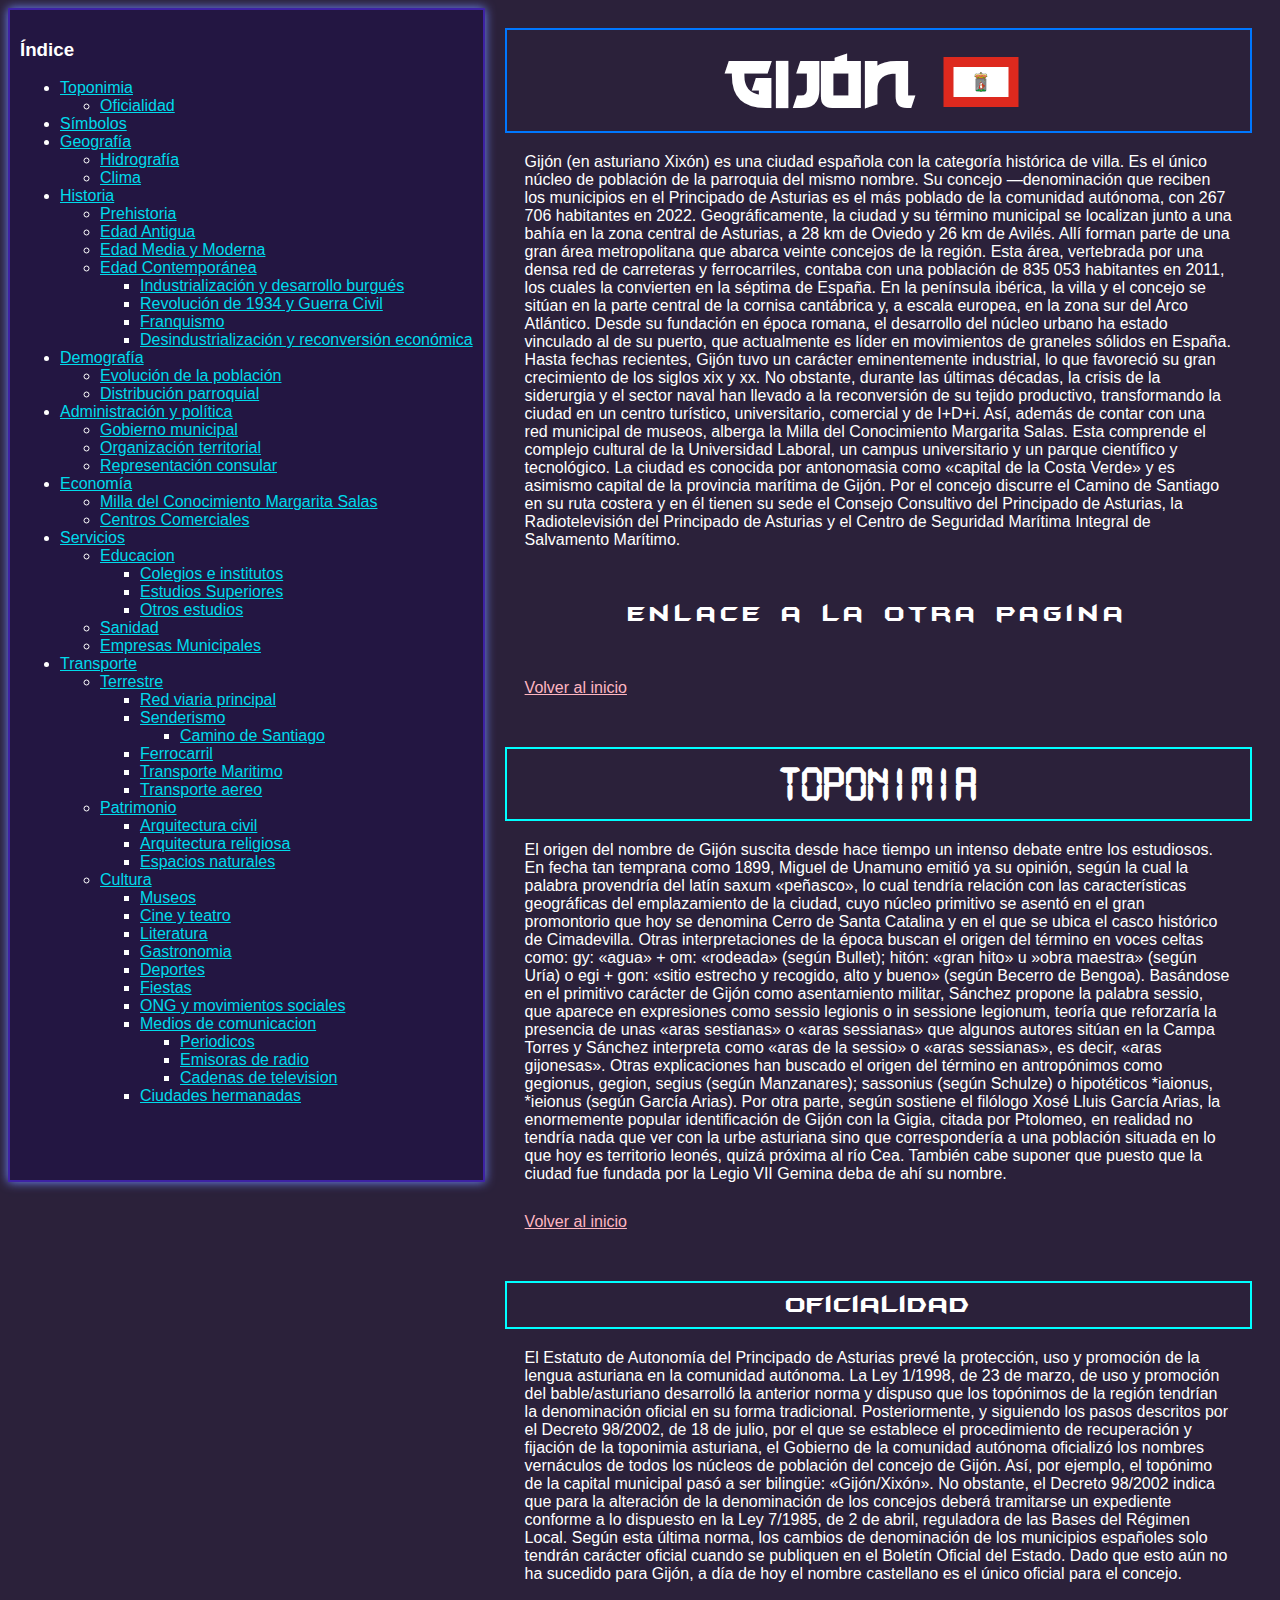
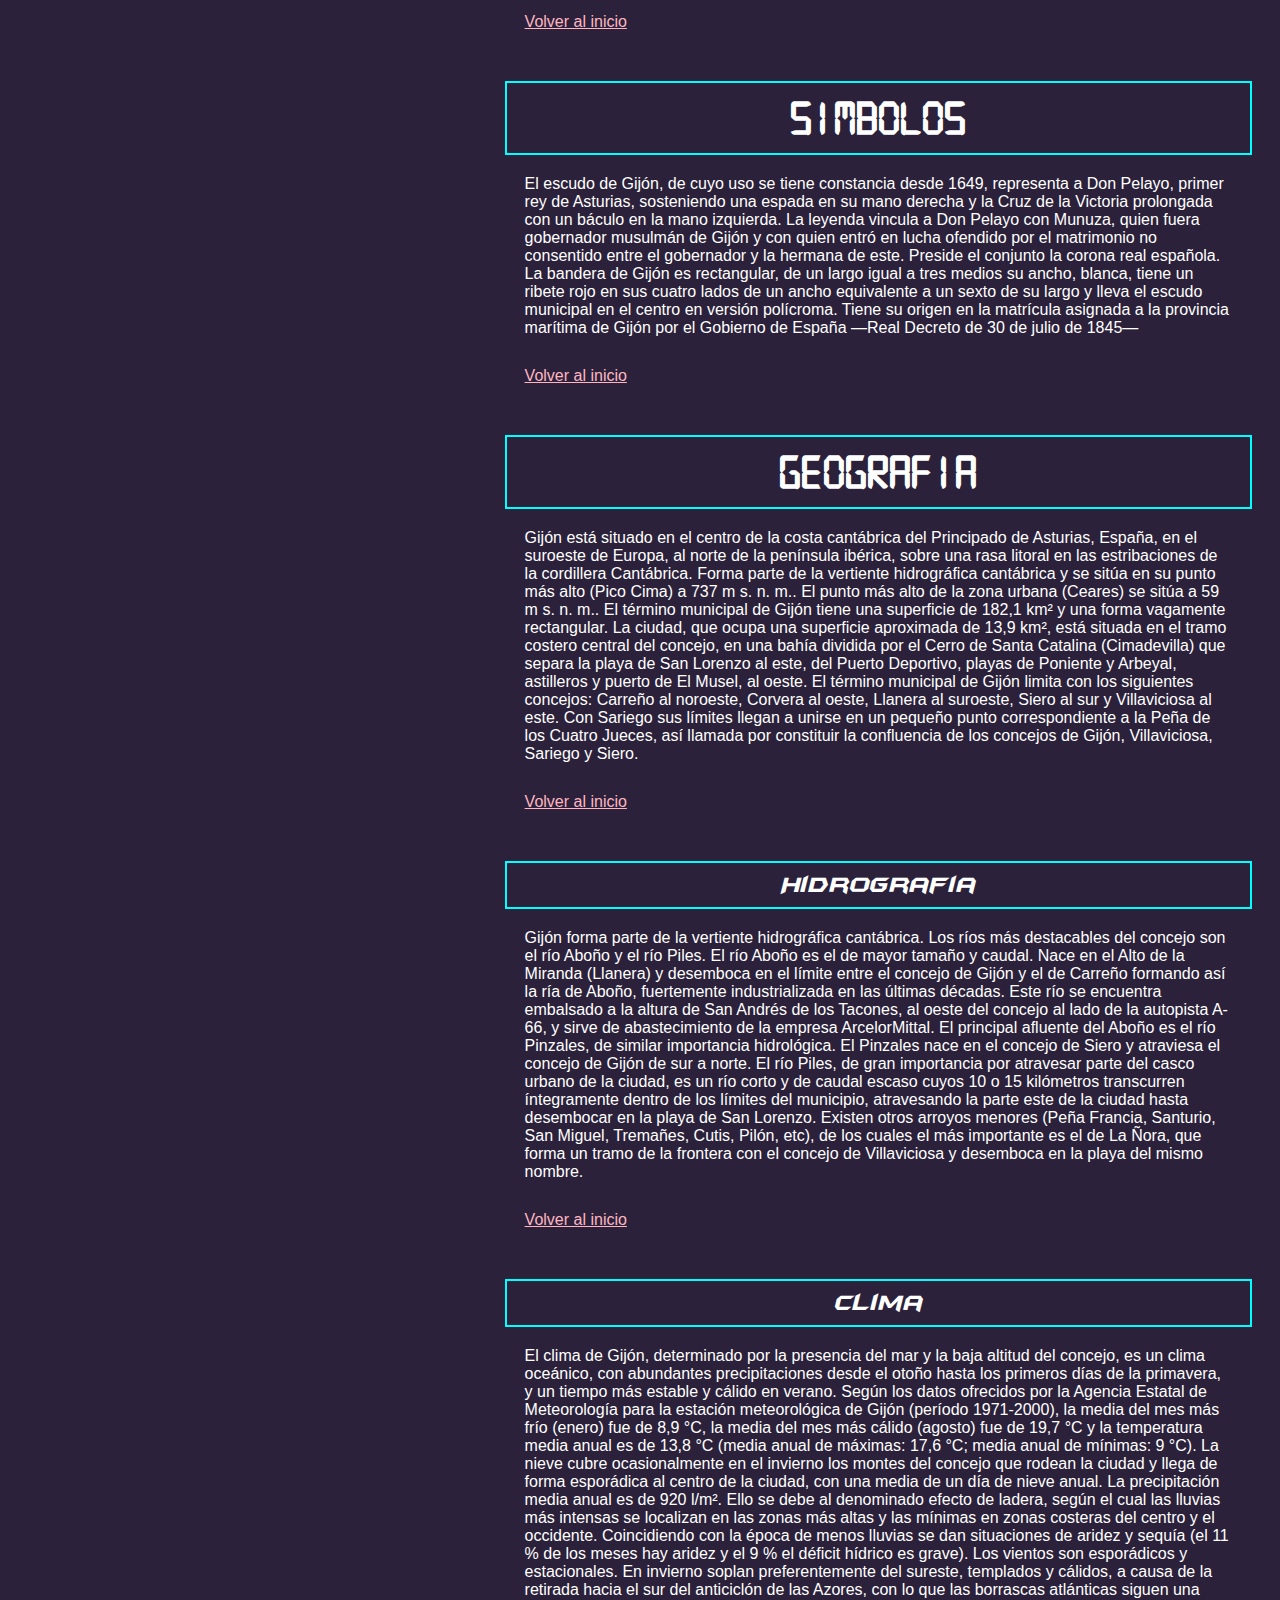
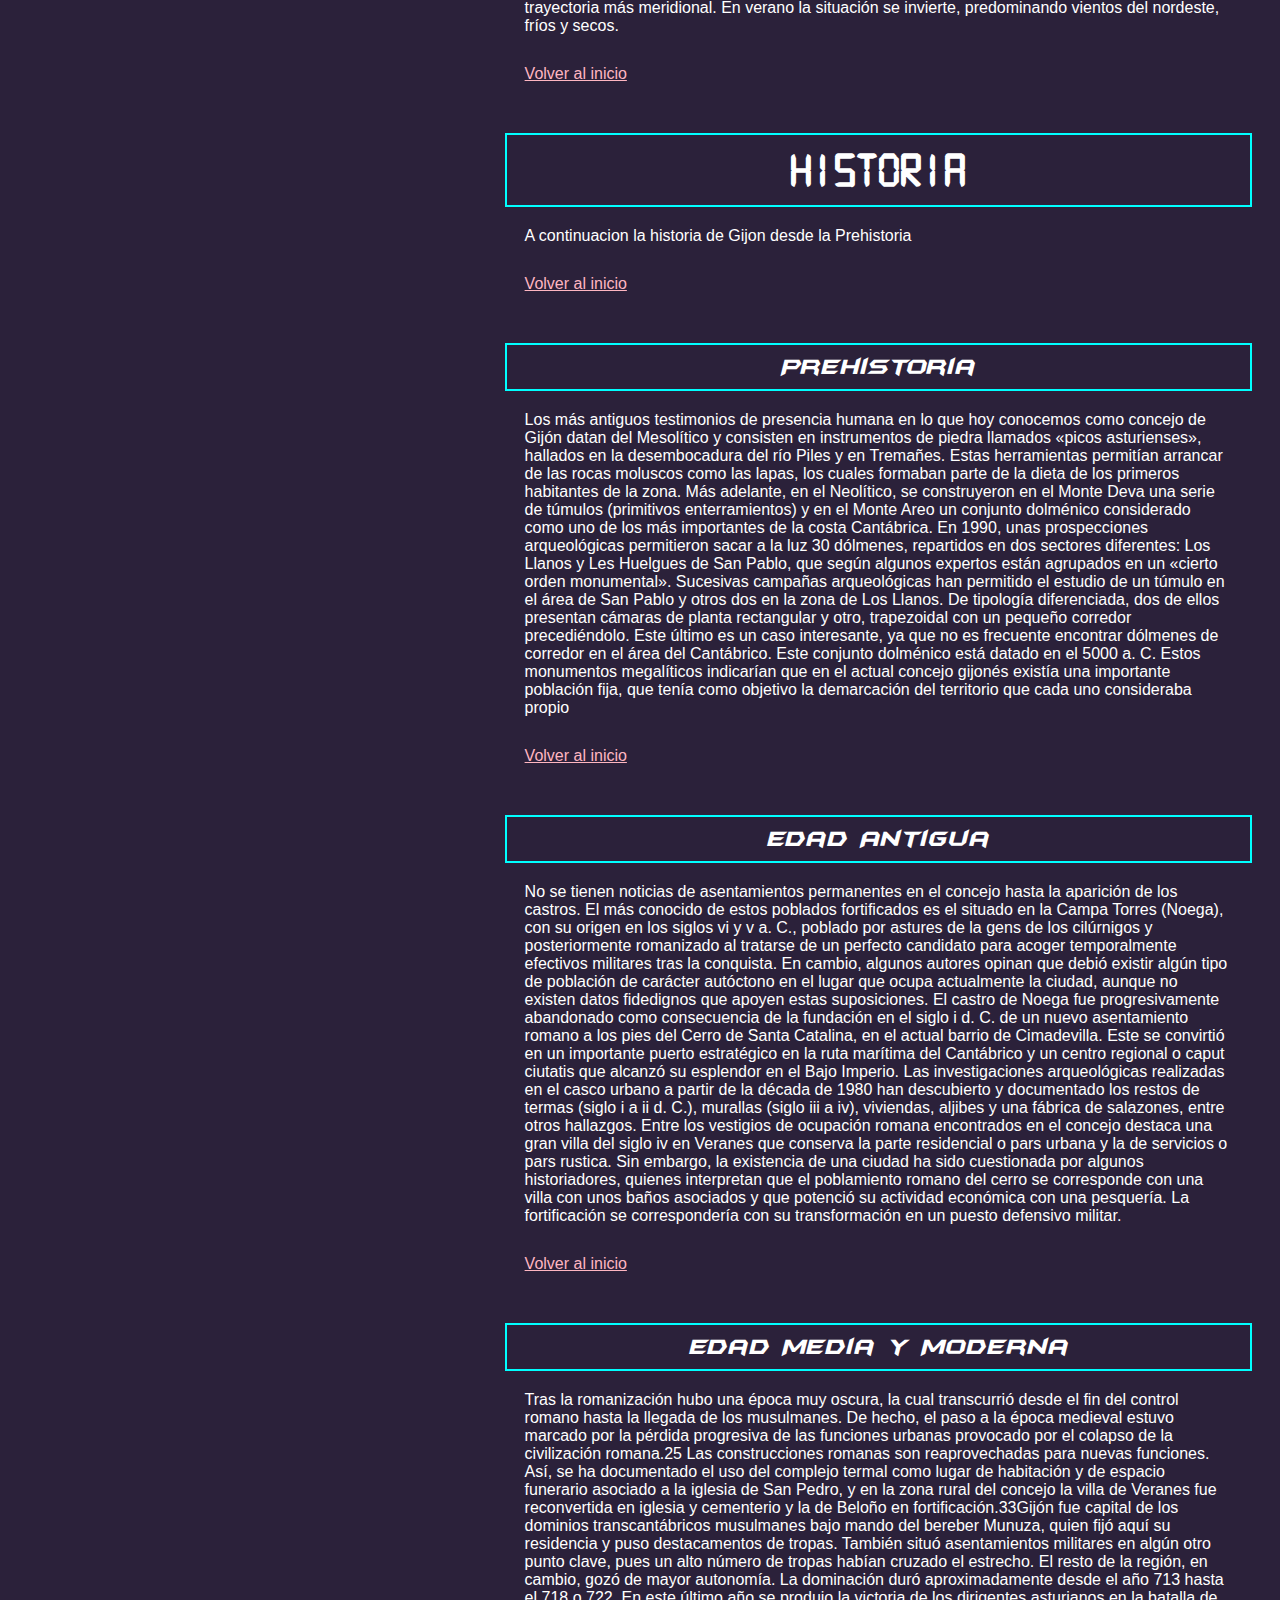
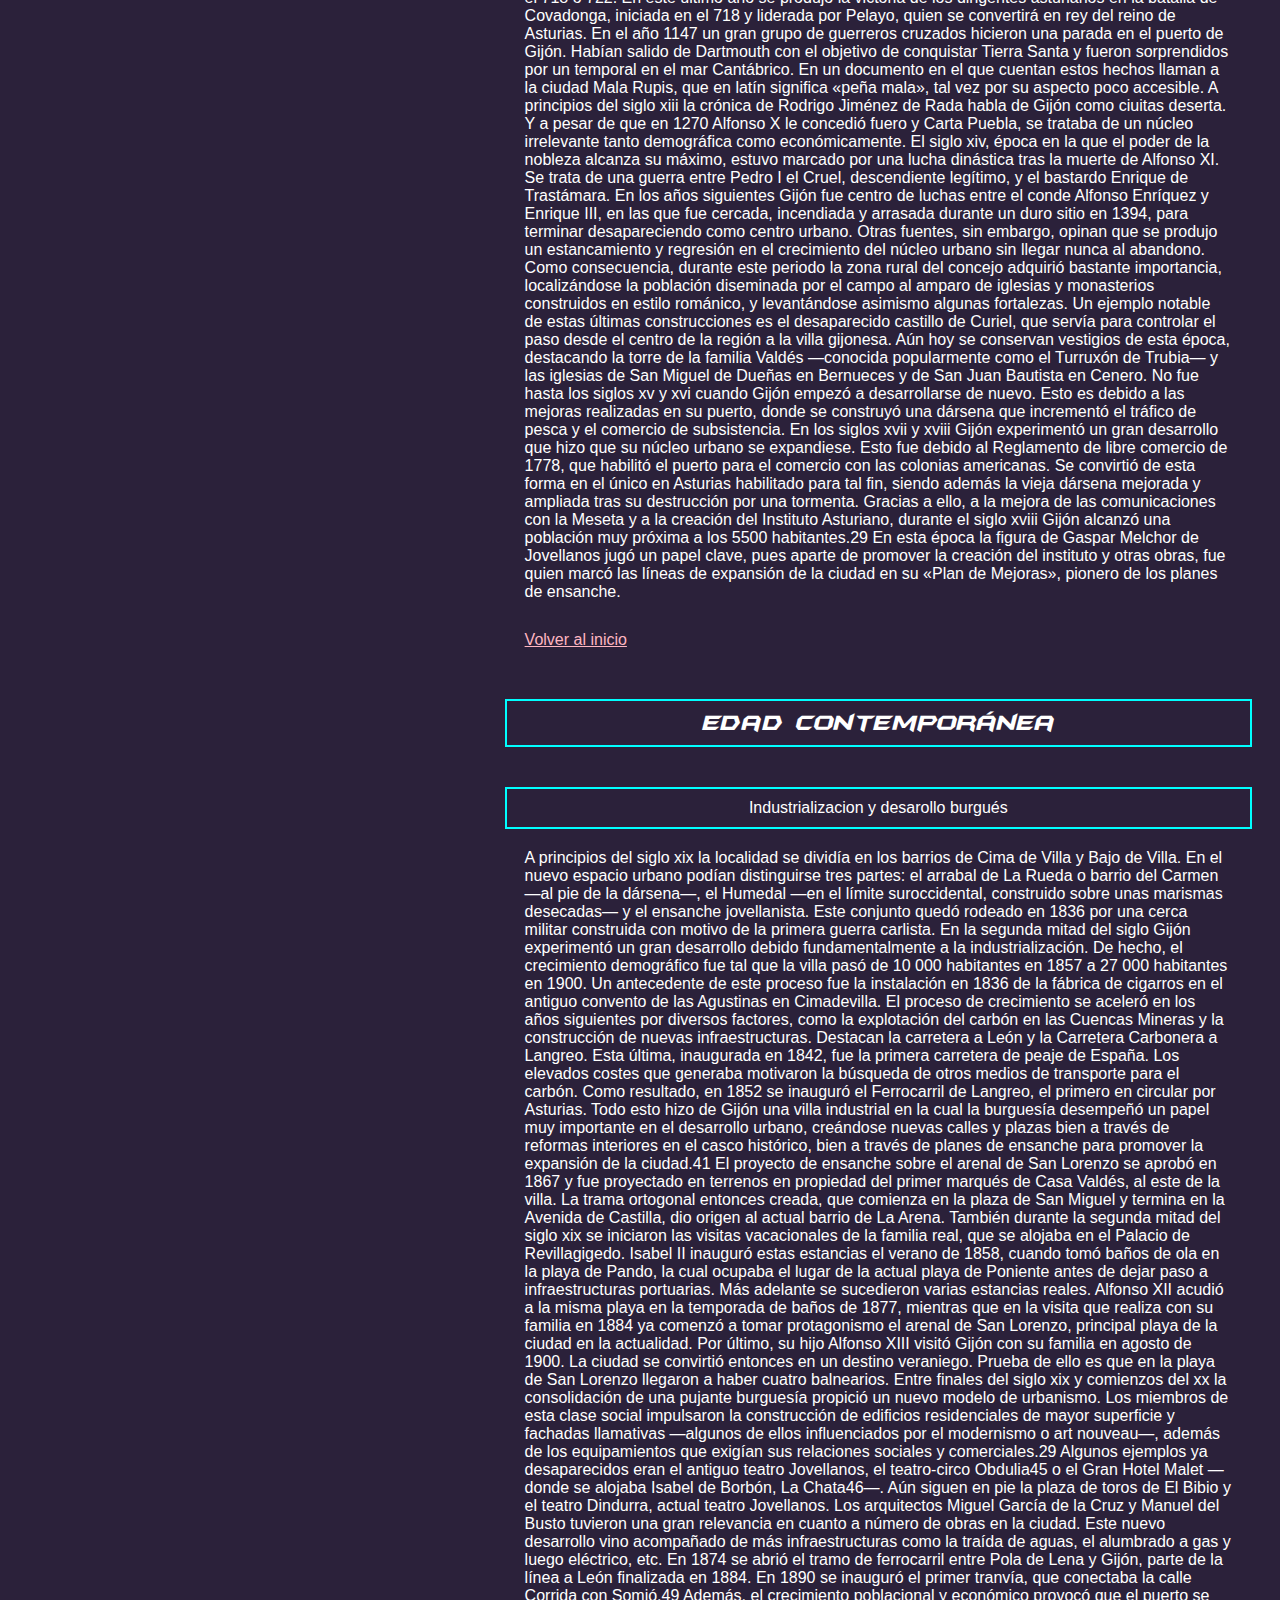
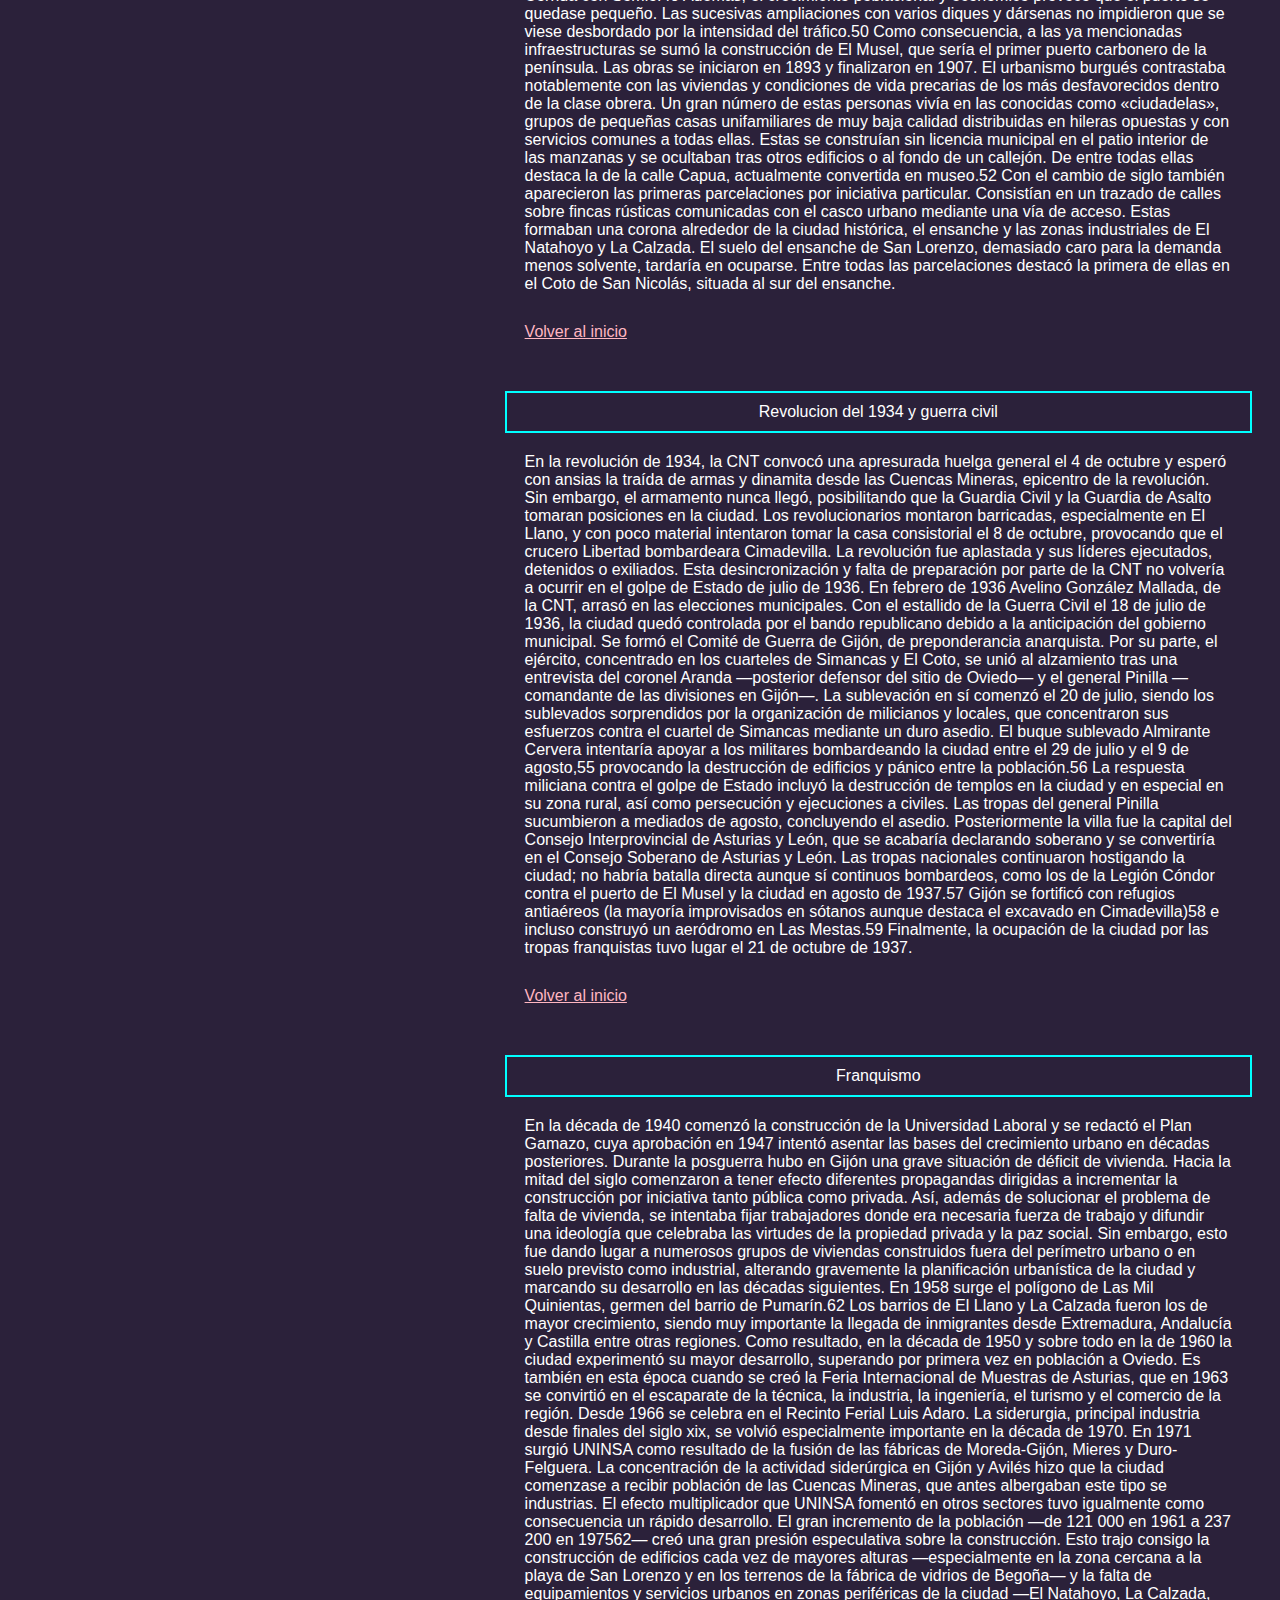
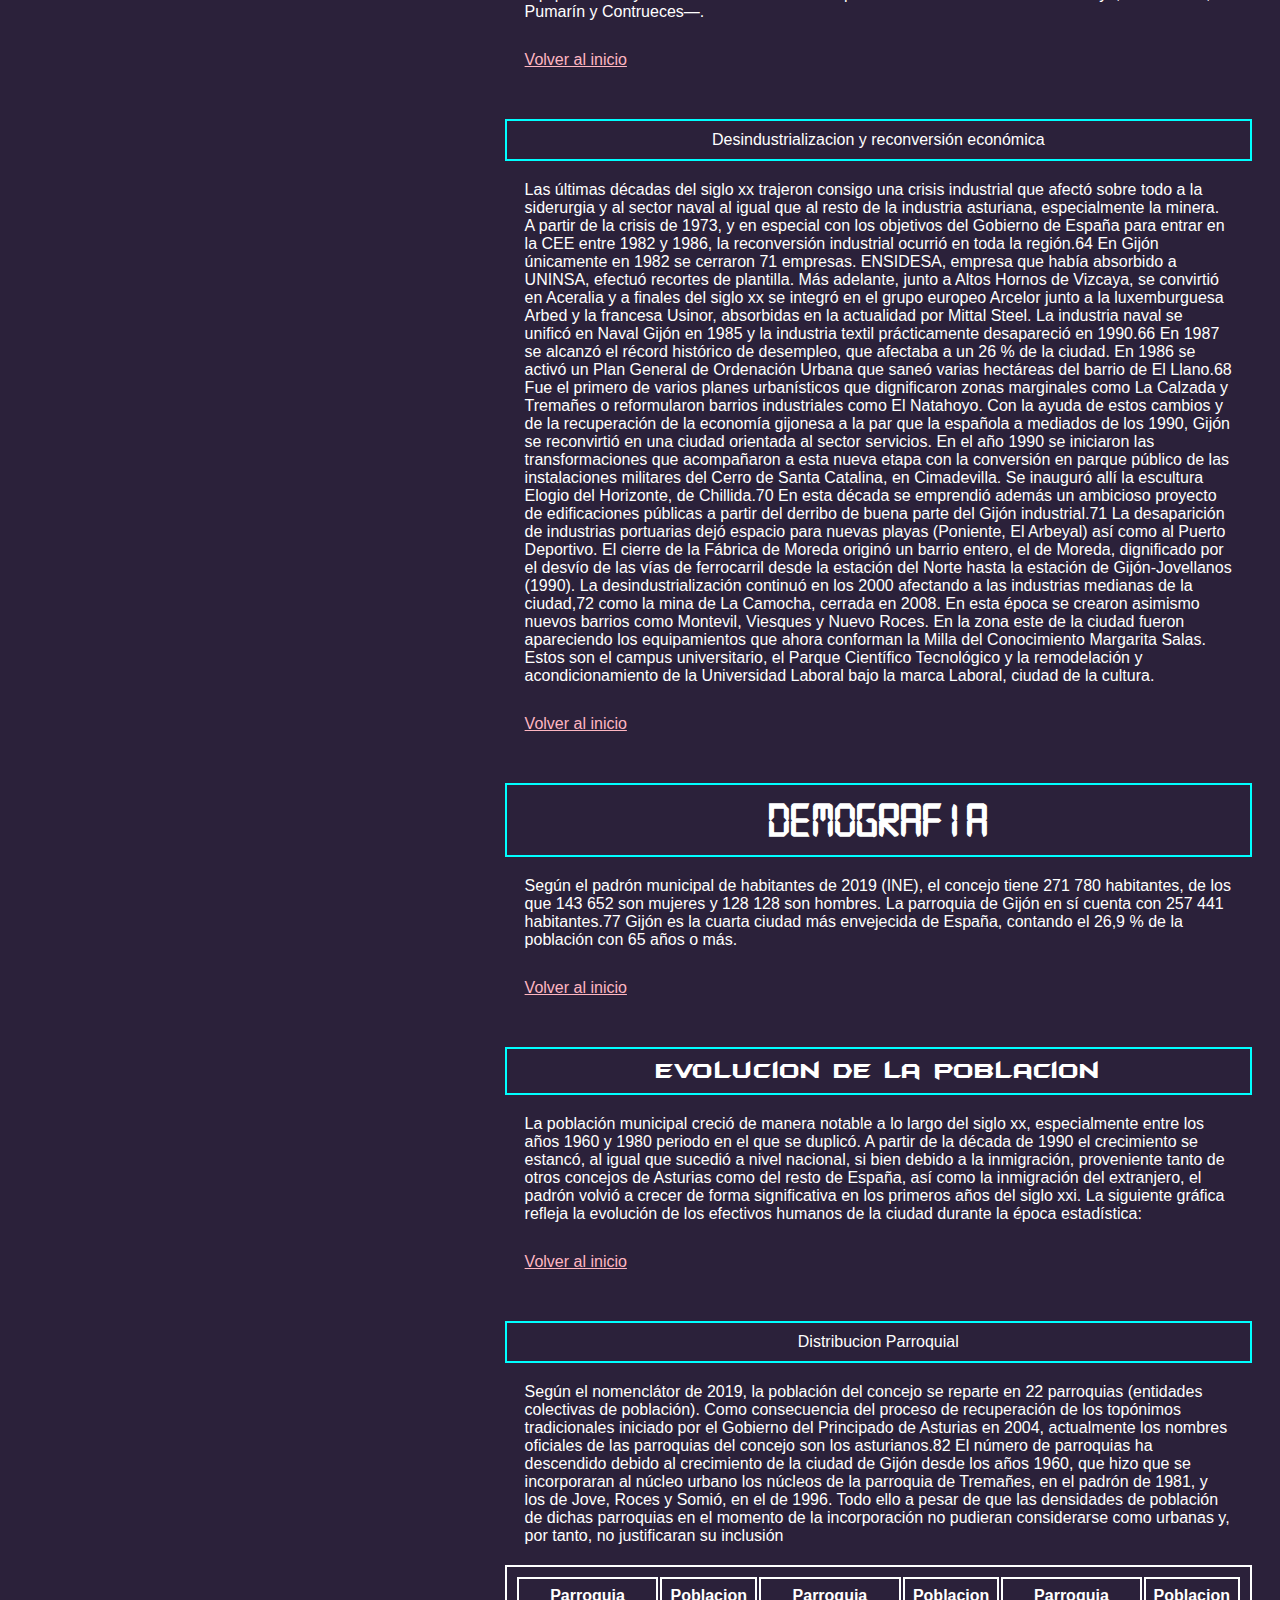
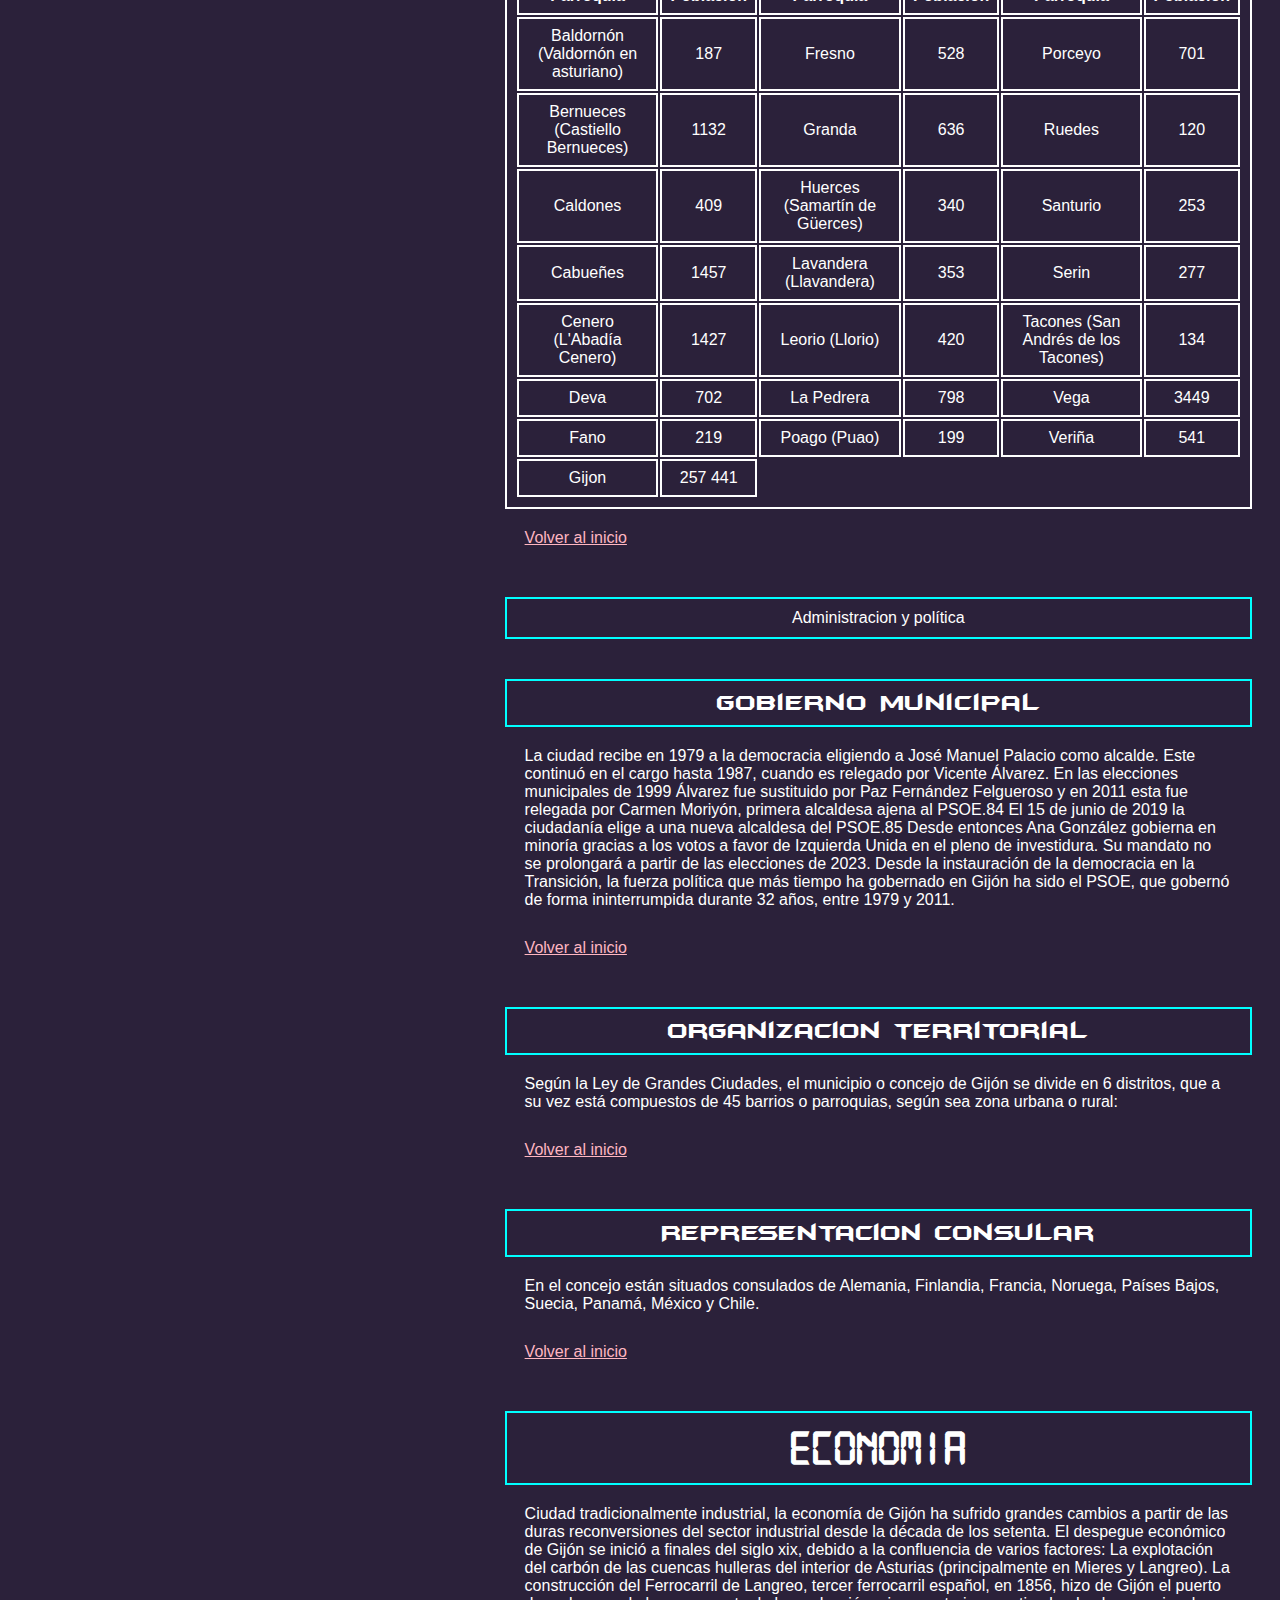
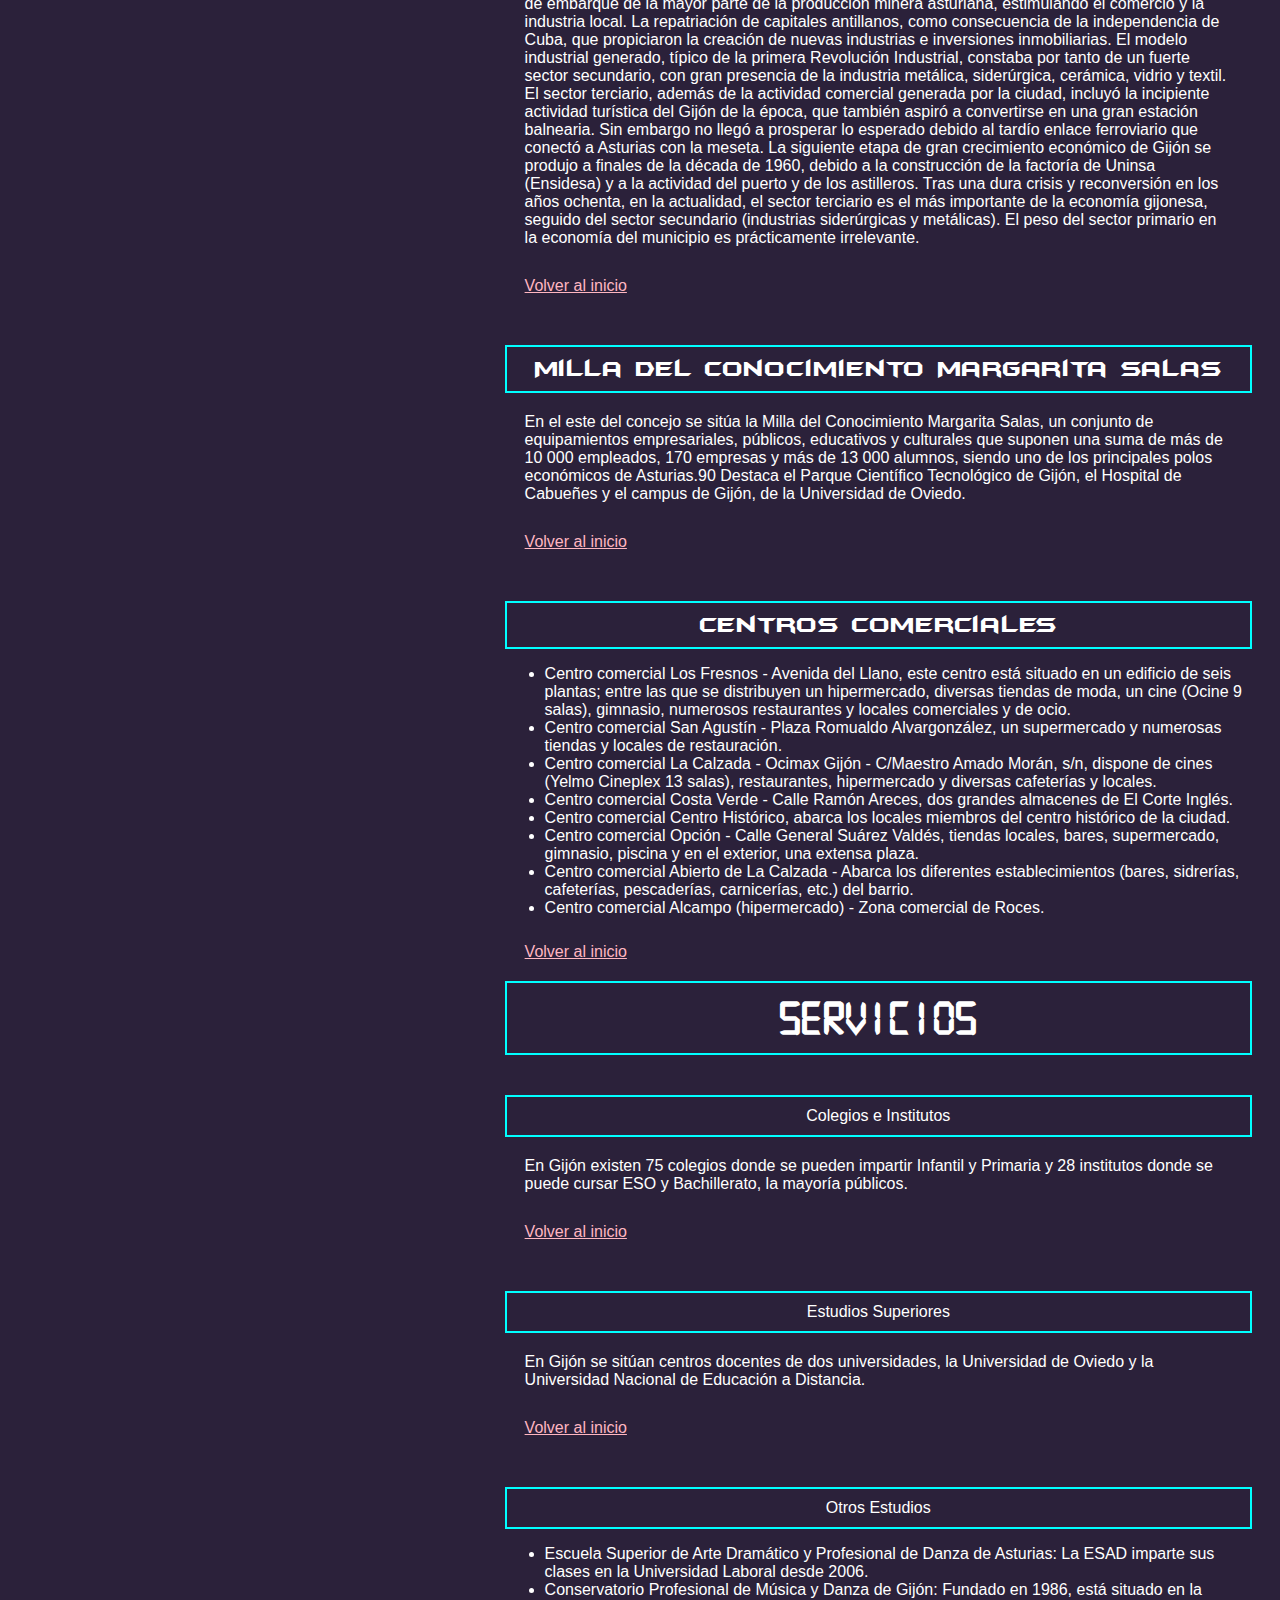
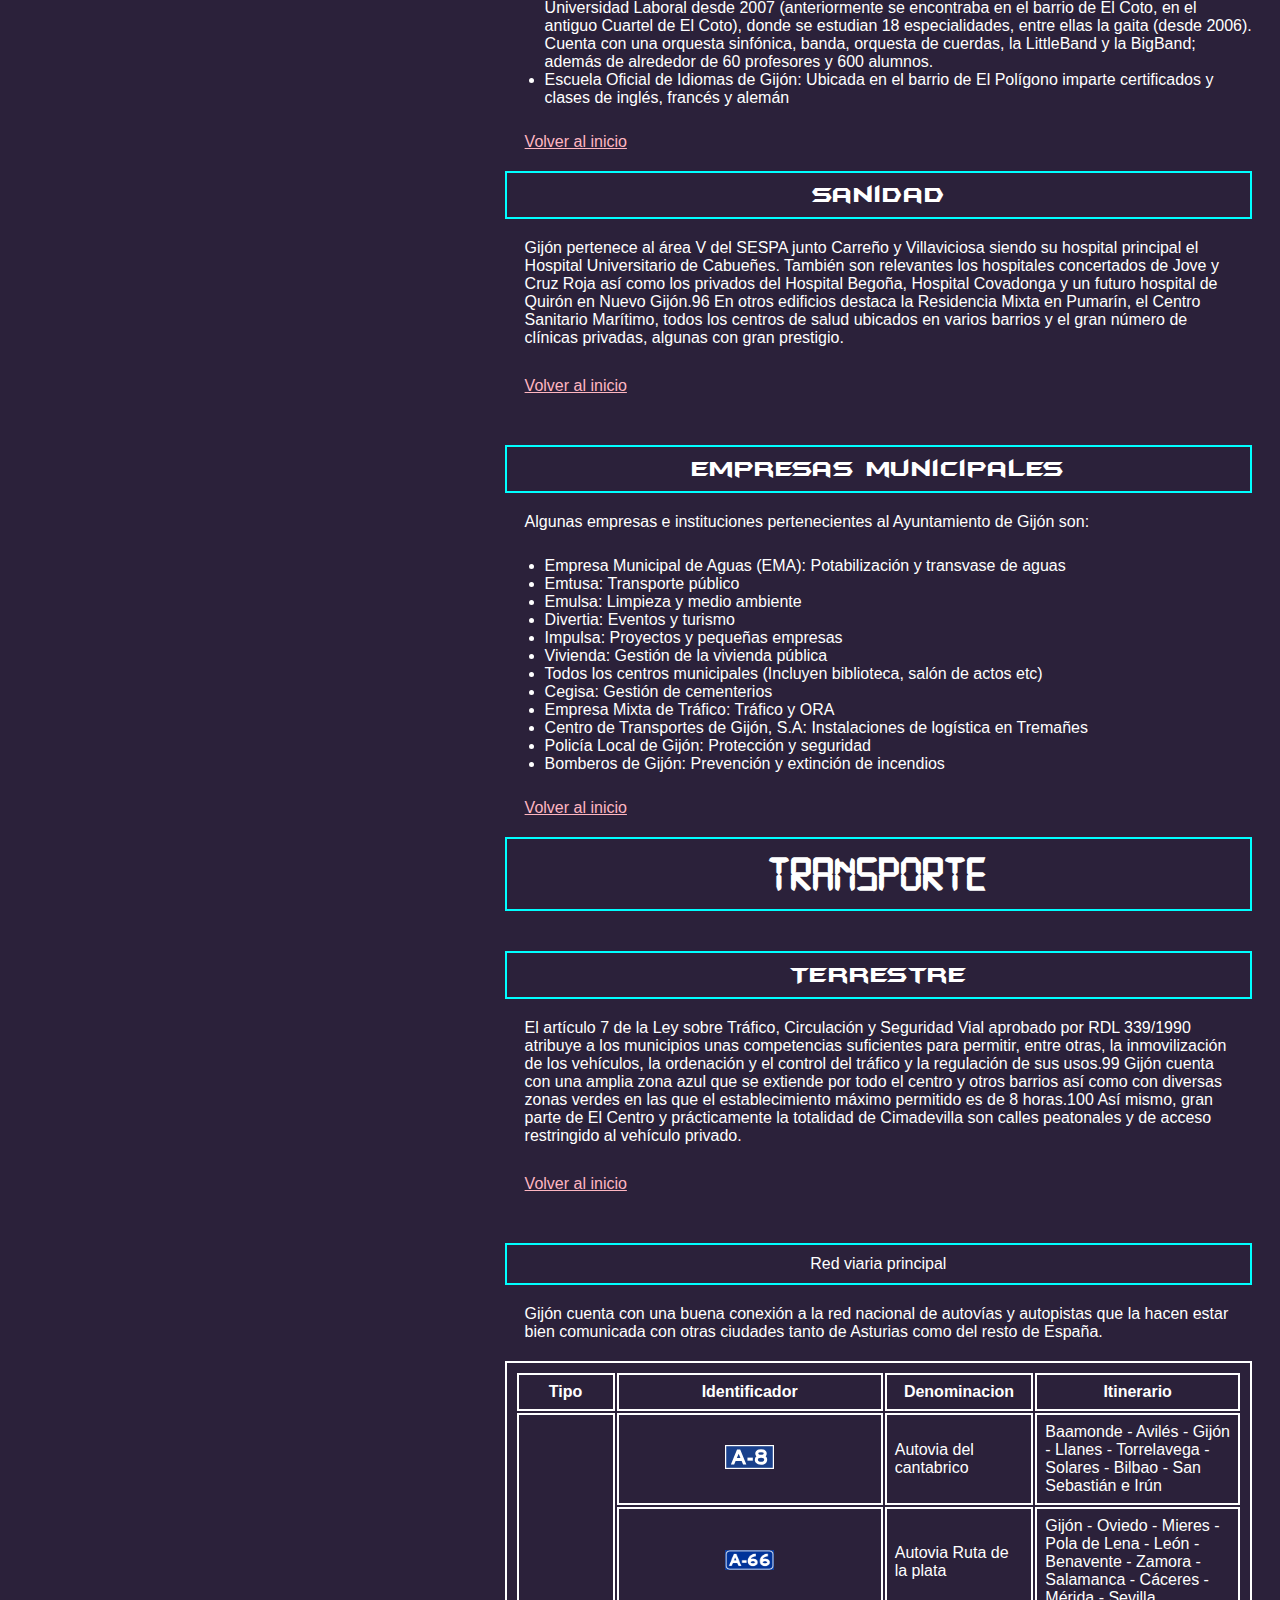
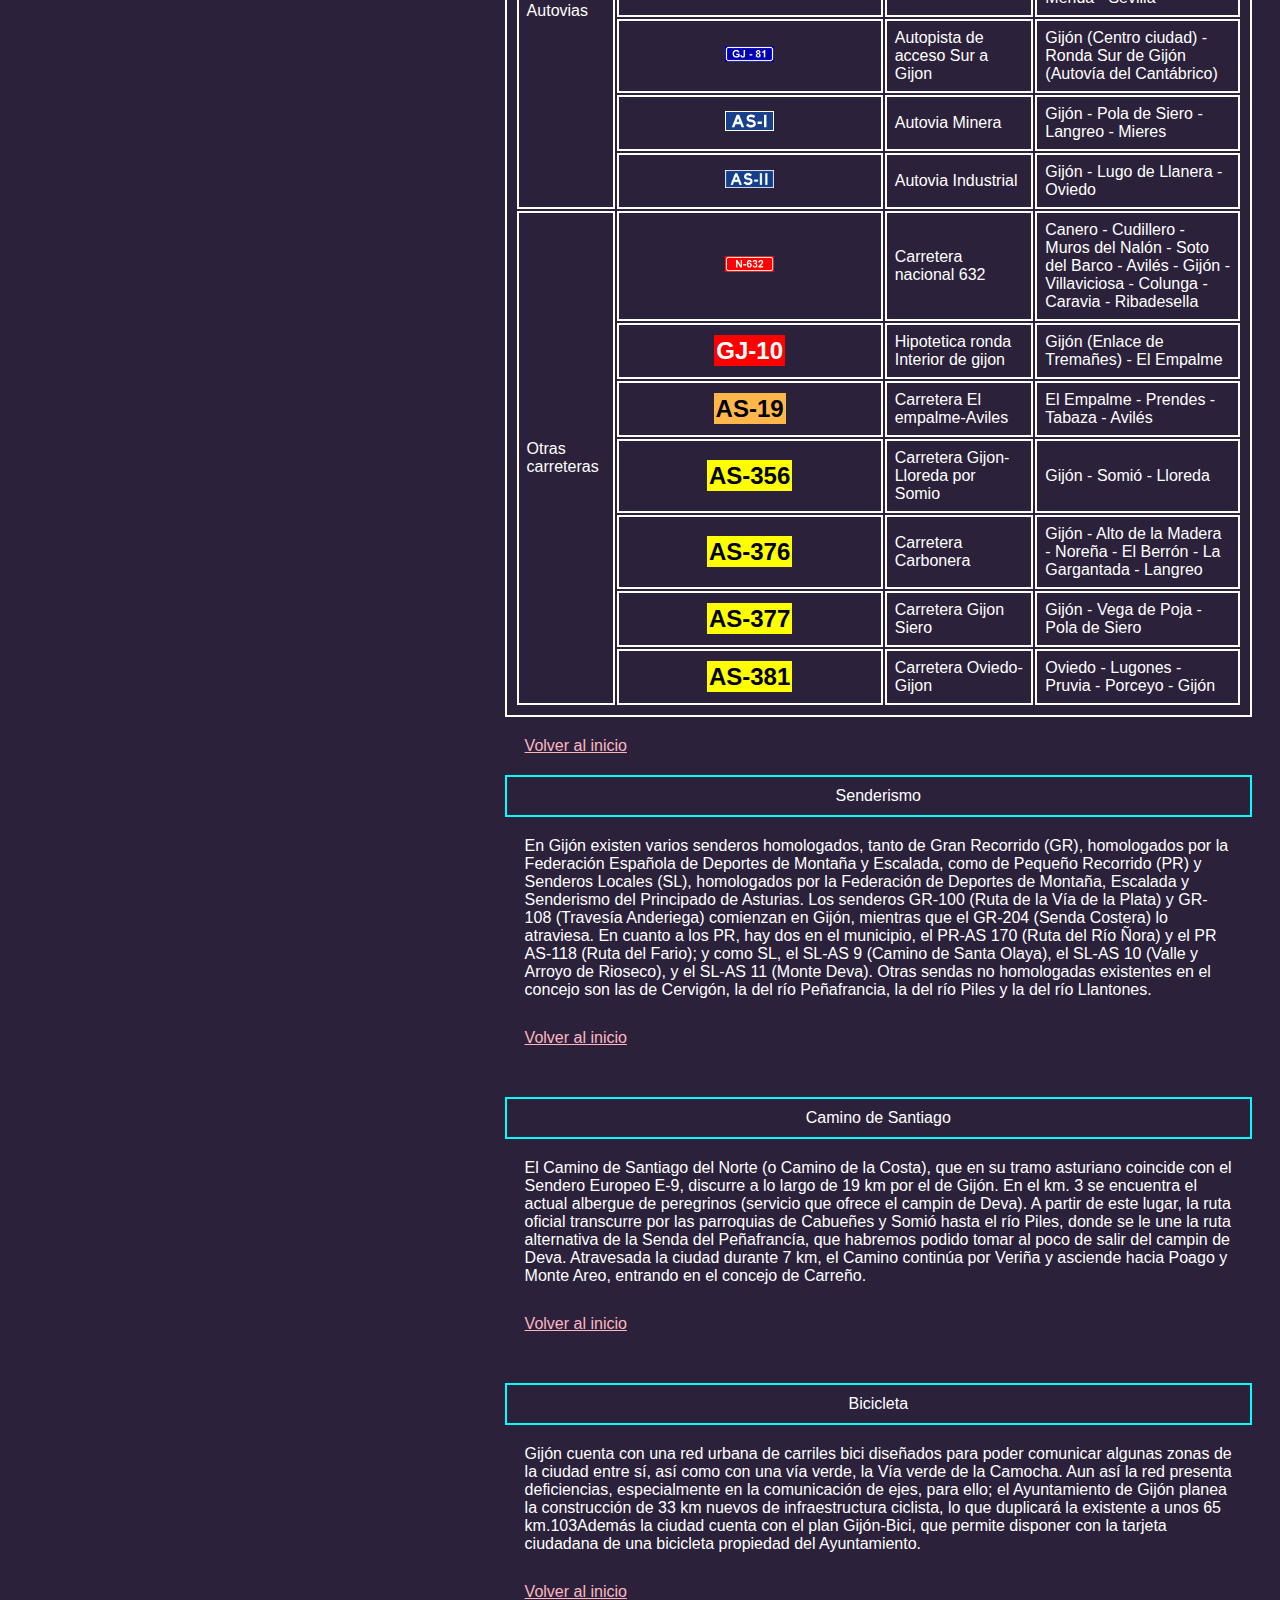
==== gijon.html @ e421482d "Footer" ====
<!DOCTYPE html>
<html>
  <head>
    <link href="gijon.css" rel="stylesheet" type="text/css">
    <link href="\Fuentes\japanese_2020.ttf" rel="stylesheet">
    <meta charset="UTF-8">
    <title>Gijon</title>
  </head>
  <body>
    <div class="justify">
    <a id="top" class="top"></a>
    </div>
    <nav class="container">
      <nav class="navigation-menu">
        <!-- Menú de navegación -->
  <h3>Índice</h3>
  <ul>
    <li><a href="#Toponimia">Toponimia</a>
      <ul>
        <li><a href="#Oficialidad">Oficialidad</a></li>
      </ul>
    </li>
    <li><a href="#Simbolos">Símbolos</a></li>
    <li><a href="#Geografia">Geografía</a>
      <ul>
        <li><a href="#Hidrografia">Hidrografía</a></li>
        <li><a href="#Clima">Clima</a></li>
      </ul>
    </li>
    <li><a href="#Historia">Historia</a></li>
      <ul>
        <li><a href="#Prehistoria">Prehistoria</a></li>
        <li><a href="#EdadAntigua">Edad Antigua</a></li>
        <li><a href="#EdadMedia">Edad Media y Moderna</a></li>
        <li><a href="#EdadContemporanea">Edad Contemporánea</a></li>
          <ul>
            <li><a href="#Industrializacion">Industrialización y desarrollo burgués</a></li>
            <li><a href="#Revolucion">Revolución de 1934 y Guerra Civil</a></li>
            <li><a href="#Franquismo">Franquismo</a></li>
            <li><a href="#Desindustrializacion">Desindustrialización y reconversión económica</a></li>
          </ul>
        </li>
      </ul>
    </li>
    <li><a href="#Demografia">Demografía</a></li>
      <ul>
        <li><a href="#EvolucionPoblacion">Evolución de la población</a></li>
        <li><a href="#DistribucionParroquial">Distribución parroquial</a></li>
      </ul>
    </li>
    <li><a href="#Administracion">Administración y política</a></li>
      <ul>
        <li><a href="#GobiernoMunicipal">Gobierno municipal</a></li>
        <li><a href="#OrganizacionTerritorial">Organización territorial</a></li>
        <li><a href="#RepresentacionConsular">Representación consular</a></li>
      </ul>
    </li>
    <li><a href="#Economia">Economía</a></li>
      <ul>
        <li><a href="#MillaConocimiento">Milla del Conocimiento Margarita Salas</a></li>
        <li><a href="#CentrosComerciales">Centros Comerciales</a></li>
      </ul>
    <li><a href="#Servicios">Servicios</a></li>
      <ul>
        <li><a href="#Educacion">Educacion</a></li>
        <ul>
          <li><a href="#Colegios">Colegios e institutos</a></li>
          <li><a href="#Estudios">Estudios Superiores</a></li>
          <li><a href="#Otrosestudios">Otros estudios</a></li>
        </ul>
        <li><a href="#Sanidad">Sanidad</a></li>
        <li><a href="#Empresasmunicipales">Empresas Municipales</a></li>
      </ul>
      <li><a href="#Transporte">Transporte</a></li>
      <ul>
        <li><a href="#Terrestre">Terrestre</a></li>
        <ul>
          <li><a href="#Redviariaprincipal">Red viaria principal</a></li>
          <li><a href="#Senderismo">Senderismo</a></li>
          <ul>
            <li><a href="#Caminodesantiago">Camino de Santiago</a></li>
          </ul>
          <li><a href="#Ferrocarril">Ferrocarril</a></li>
          <li><a href="#Transportemaritimo">Transporte Maritimo</a></li>
          <li><a href="#Transporteaereo">Transporte aereo</a></li>
        </ul>
        <li><a href="#Patrimonio">Patrimonio</a></li>
        <ul>
          <li><a href="#Arquitecturacivil">Arquitectura civil</a></li>
          <li><a href="#Arquitecturareligiosa">Arquitectura religiosa</a></li>
          <li><a href="#Espaciosnaturales">Espacios naturales</a></li>
        </ul>
        <li><a href="#Cultura">Cultura</a></li>
        <ul>
          <li><a href="#Museos">Museos</a></li>
          <li><a href="#Cineyteatro">Cine y teatro</a></li>
          <li><a href="#Literatura">Literatura</a></li>
          <li><a href="#Gastronomia">Gastronomia</a></li>
          <li><a href="#Deportes">Deportes</a></li>
          <li><a href="#Fiestas">Fiestas</a></li>
          <li><a href="#ONG">ONG y movimientos sociales</a></li>
          <li><a href="#Mediosdecomunicacion">Medios de comunicacion</a></li>
          <ul>
            <li><a href="#Periodicos">Periodicos</a></li>
            <li><a href="#Emisoras">Emisoras de radio</a></li>
            <li><a href="#Cadenastv">Cadenas de television</a></li>
          </ul>
          <li><a href="#Ciudadeshermanadas">Ciudades hermanadas</a></li>
        </ul>
      </ul>
    </nav>

      <nav class="main-content">
        <!-- Contenido principal -->

        <header id="titulo"><strong>Gijon </strong><img class="bandera" src="Imagenes/Bandera_gijon.svg" alt="Bandera de Gijon"></header>

        <p>Gijón (en asturiano Xixón) es una ciudad española con la categoría histórica de villa. Es el único núcleo de población de la parroquia del mismo nombre. Su concejo —denominación que reciben los municipios en el Principado de Asturias es el más poblado de la comunidad autónoma, con 267 706 habitantes en 2022.

          Geográficamente, la ciudad y su término municipal se localizan junto a una bahía en la zona central de Asturias, a 28 km de Oviedo y 26 km de Avilés. Allí forman parte de una gran área metropolitana que abarca veinte concejos de la región. Esta área, vertebrada por una densa red de carreteras y ferrocarriles, contaba con una población de 835 053 habitantes en 2011, los cuales la convierten en la séptima de España.​ En la península ibérica, la villa y el concejo se sitúan en la parte central de la cornisa cantábrica y, a escala europea, en la zona sur del Arco Atlántico.
          
          Desde su fundación en época romana, el desarrollo del núcleo urbano ha estado vinculado al de su puerto, que actualmente es líder en movimientos de graneles sólidos en España. Hasta fechas recientes, Gijón tuvo un carácter eminentemente industrial, lo que favoreció su gran crecimiento de los siglos xix y xx. No obstante, durante las últimas décadas, la crisis de la siderurgia y el sector naval han llevado a la reconversión de su tejido productivo, transformando la ciudad en un centro turístico, universitario, comercial y de I+D+i. Así, además de contar con una red municipal de museos, alberga la Milla del Conocimiento Margarita Salas. Esta comprende el complejo cultural de la Universidad Laboral, un campus universitario y un parque científico y tecnológico.
          
          La ciudad es conocida por antonomasia como «capital de la Costa Verde» y es asimismo capital de la provincia marítima de Gijón. Por el concejo discurre el Camino de Santiago en su ruta costera y en él tienen su sede el Consejo Consultivo del Principado de Asturias, la Radiotelevisión del Principado de Asturias y el Centro de Seguridad Marítima Integral de Salvamento Marítimo.
          <p class="Otrapag"><a href="" class="btnneon">
            <span id="span1"></span>
            <span id="span2"></span>
            <span id="span3"></span>
            <span id="span4"></span>
            Enlace a la otra pagina
          </a></p>
          <p><a href="#top" class="top">Volver al inicio</a></p>
        </p>

        <header id="Toponimia">Toponimia</header>
        <p>El origen del nombre de Gijón suscita desde hace tiempo un intenso debate entre los estudiosos. En fecha tan temprana como 1899, Miguel de Unamuno emitió ya su opinión, según la cual la palabra provendría del latín saxum «peñasco», lo cual tendría relación con las características geográficas del emplazamiento de la ciudad, cuyo núcleo primitivo se asentó en el gran promontorio que hoy se denomina Cerro de Santa Catalina y en el que se ubica el casco histórico de Cimadevilla. Otras interpretaciones de la época buscan el origen del término en voces celtas como:

          gy: «agua» + om: «rodeada» (según Bullet);
          hitón: «gran hito» u »obra maestra» (según Uría) o
          egi + gon: «sitio estrecho y recogido, alto y bueno» (según Becerro de Bengoa).
          Basándose en el primitivo carácter de Gijón como asentamiento militar, Sánchez propone la palabra sessio, que aparece en expresiones como sessio legionis o in sessione legionum, teoría que reforzaría la presencia de unas «aras sestianas» o «aras sessianas» que algunos autores sitúan en la Campa Torres y Sánchez interpreta como «aras de la sessio» o «aras sessianas», es decir, «aras gijonesas». Otras explicaciones han buscado el origen del término en antropónimos como gegionus, gegion, segius (según Manzanares); sassonius (según Schulze) o hipotéticos *iaionus, *ieionus (según García Arias). Por otra parte, según sostiene el filólogo Xosé Lluis García Arias, la enormemente popular identificación de Gijón con la Gigia, citada por Ptolomeo, en realidad no tendría nada que ver con la urbe asturiana sino que correspondería a una población situada en lo que hoy es territorio leonés, quizá próxima al río Cea. También cabe suponer que puesto que la ciudad fue fundada por la Legio VII Gemina deba de ahí su nombre.
          <p><a href="#top" class="top">Volver al inicio</a></p>
        </p>
        <header id="Oficialidad">Oficialidad</header>
        <p>El Estatuto de Autonomía del Principado de Asturias prevé la protección, uso y promoción de la lengua asturiana en la comunidad autónoma.​ La Ley 1/1998, de 23 de marzo, de uso y promoción del bable/asturiano desarrolló la anterior norma y dispuso que los topónimos de la región tendrían la denominación oficial en su forma tradicional.​ Posteriormente, y siguiendo los pasos descritos por el Decreto 98/2002, de 18 de julio, por el que se establece el procedimiento de recuperación y fijación de la toponimia asturiana,​ el Gobierno de la comunidad autónoma oficializó los nombres vernáculos de todos los núcleos de población del concejo de Gijón. Así, por ejemplo, el topónimo de la capital municipal pasó a ser bilingüe: «Gijón/Xixón».​ No obstante, el Decreto 98/2002 indica que para la alteración de la denominación de los concejos deberá tramitarse un expediente conforme a lo dispuesto en la Ley 7/1985, de 2 de abril, reguladora de las Bases del Régimen Local.​ Según esta última norma, los cambios de denominación de los municipios españoles solo tendrán carácter oficial cuando se publiquen en el Boletín Oficial del Estado.​ Dado que esto aún no ha sucedido para Gijón, a día de hoy el nombre castellano es el único oficial para el concejo.
          <p><a href="#top" class="top">Volver al inicio</a></p>
        </p>
        <header id="Simbolos">Simbolos</header>
        <p>El escudo de Gijón, de cuyo uso se tiene constancia desde 1649, representa a Don Pelayo, primer rey de Asturias, sosteniendo una espada en su mano derecha y la Cruz de la Victoria prolongada con un báculo en la mano izquierda.​ La leyenda vincula a Don Pelayo con Munuza, quien fuera gobernador musulmán de Gijón y con quien entró en lucha ofendido por el matrimonio no consentido entre el gobernador y la hermana de este.​ Preside el conjunto la corona real española.

          La bandera de Gijón es rectangular, de un largo igual a tres medios su ancho, blanca, tiene un ribete rojo en sus cuatro lados de un ancho equivalente a un sexto de su largo y lleva el escudo municipal en el centro en versión polícroma.​ Tiene su origen en la matrícula asignada a la provincia marítima de Gijón por el Gobierno de España ―Real Decreto de 30 de julio de 1845―
          <p><a href="#top" class="top">Volver al inicio</a></p>
        </p>
        <header id="Geografia">Geografia</header>
        <p>Gijón está situado en el centro de la costa cantábrica del Principado de Asturias, España, en el suroeste de Europa, al norte de la península ibérica, sobre una rasa litoral en las estribaciones de la cordillera Cantábrica. Forma parte de la vertiente hidrográfica cantábrica y se sitúa en su punto más alto (Pico Cima) a 737 m s. n. m.. El punto más alto de la zona urbana (Ceares) se sitúa a 59 m s. n. m.. El término municipal de Gijón tiene una superficie de 182,1 km²​ y una forma vagamente rectangular. La ciudad, que ocupa una superficie aproximada de 13,9 km², está situada en el tramo costero central del concejo, en una bahía dividida por el Cerro de Santa Catalina (Cimadevilla) que separa la playa de San Lorenzo al este, del Puerto Deportivo, playas de Poniente y Arbeyal, astilleros y puerto de El Musel, al oeste.

          El término municipal de Gijón limita con los siguientes concejos: Carreño al noroeste, Corvera al oeste, Llanera al suroeste, Siero al sur y Villaviciosa al este. Con Sariego sus límites llegan a unirse en un pequeño punto correspondiente a la Peña de los Cuatro Jueces, así llamada por constituir la confluencia de los concejos de Gijón, Villaviciosa, Sariego y Siero.<p><a href="#top" class="top">Volver al inicio</a></p>
        </p>
        <header id="Hidrografia"><em>Hidrografia</em></header>
        <p>Gijón forma parte de la vertiente hidrográfica cantábrica. Los ríos más destacables del concejo son el río Aboño y el río Piles. El río Aboño es el de mayor tamaño y caudal. Nace en el Alto de la Miranda (Llanera) y desemboca en el límite entre el concejo de Gijón y el de Carreño formando así la ría de Aboño, fuertemente industrializada en las últimas décadas. Este río se encuentra embalsado a la altura de San Andrés de los Tacones, al oeste del concejo al lado de la autopista A-66, y sirve de abastecimiento de la empresa ArcelorMittal. El principal afluente del Aboño es el río Pinzales, de similar importancia hidrológica. El Pinzales nace en el concejo de Siero y atraviesa el concejo de Gijón de sur a norte. El río Piles, de gran importancia por atravesar parte del casco urbano de la ciudad, es un río corto y de caudal escaso cuyos 10 o 15 kilómetros transcurren íntegramente dentro de los límites del municipio, atravesando la parte este de la ciudad hasta desembocar en la playa de San Lorenzo. Existen otros arroyos menores (Peña Francia, Santurio, San Miguel, Tremañes, Cutis, Pilón, etc), de los cuales el más importante es el de La Ñora, que forma un tramo de la frontera con el concejo de Villaviciosa y desemboca en la playa del mismo nombre.
          <p><a href="#top" class="top">Volver al inicio</a></p>
        </p>
        <header id="Clima"><em>Clima</em></header>
        <p>El clima de Gijón, determinado por la presencia del mar y la baja altitud del concejo, es un clima oceánico, con abundantes precipitaciones desde el otoño hasta los primeros días de la primavera, y un tiempo más estable y cálido en verano. Según los datos ofrecidos por la Agencia Estatal de Meteorología para la estación meteorológica de Gijón (período 1971-2000), la media del mes más frío (enero) fue de 8,9 °C, la media del mes más cálido (agosto) fue de 19,7 °C y la temperatura media anual es de 13,8 °C (media anual de máximas: 17,6 °C; media anual de mínimas: 9 °C).​ La nieve cubre ocasionalmente en el invierno los montes del concejo que rodean la ciudad y llega de forma esporádica al centro de la ciudad, con una media de un día de nieve anual.

          La precipitación media anual es de 920 l/m². Ello se debe al denominado efecto de ladera, según el cual las lluvias más intensas se localizan en las zonas más altas y las mínimas en zonas costeras del centro y el occidente. Coincidiendo con la época de menos lluvias se dan situaciones de aridez y sequía (el 11 % de los meses hay aridez y el 9 % el déficit hídrico es grave).
          
          Los vientos son esporádicos y estacionales. En invierno soplan preferentemente del sureste, templados y cálidos, a causa de la retirada hacia el sur del anticiclón de las Azores, con lo que las borrascas atlánticas siguen una trayectoria más meridional. En verano la situación se invierte, predominando vientos del nordeste, fríos y secos.
          <p><a href="#top" class="top">Volver al inicio</a></p>
        </p>
          
          <header id="Historia">Historia</header>
          <p>A continuacion la historia de Gijon desde la Prehistoria
            <p><a href="#top" class="top">Volver al inicio</a></p>
          </p>
          <header id="Prehistoria"><em>Prehistoria</em></header>
          <p>Los más antiguos testimonios de presencia humana en lo que hoy conocemos como concejo de Gijón datan del Mesolítico y consisten en instrumentos de piedra llamados «picos asturienses», hallados en la desembocadura del río Piles y en Tremañes. Estas herramientas permitían arrancar de las rocas moluscos como las lapas, los cuales formaban parte de la dieta de los primeros habitantes de la zona.

            Más adelante, en el Neolítico, se construyeron en el Monte Deva una serie de túmulos (primitivos enterramientos) y en el Monte Areo un conjunto dolménico considerado como uno de los más importantes de la costa Cantábrica.​ En 1990, unas prospecciones arqueológicas permitieron sacar a la luz 30 dólmenes, repartidos en dos sectores diferentes: Los Llanos y Les Huelgues de San Pablo, que según algunos expertos están agrupados en un «cierto orden monumental». Sucesivas campañas arqueológicas han permitido el estudio de un túmulo en el área de San Pablo y otros dos en la zona de Los Llanos. De tipología diferenciada, dos de ellos presentan cámaras de planta rectangular y otro, trapezoidal con un pequeño corredor precediéndolo. Este último es un caso interesante, ya que no es frecuente encontrar dólmenes de corredor en el área del Cantábrico. Este conjunto dolménico está datado en el 5000 a. C. Estos monumentos megalíticos indicarían que en el actual concejo gijonés existía una importante población fija, que tenía como objetivo la demarcación del territorio que cada uno consideraba propio
            <p><a href="#top" class="top">Volver al inicio</a></p></p>
          <header id="EdadAntigua"><em>Edad Antigua</em></header>
          <p>No se tienen noticias de asentamientos permanentes en el concejo hasta la aparición de los castros. El más conocido de estos poblados fortificados es el situado en la Campa Torres (Noega), con su origen en los siglos vi y v a. C., poblado por astures de la gens de los cilúrnigos y posteriormente romanizado al tratarse de un perfecto candidato para acoger temporalmente efectivos militares tras la conquista.​ En cambio, algunos autores opinan que debió existir algún tipo de población de carácter autóctono en el lugar que ocupa actualmente la ciudad, aunque no existen datos fidedignos que apoyen estas suposiciones.
            El castro de Noega fue progresivamente abandonado como consecuencia de la fundación en el siglo i d. C. de un nuevo asentamiento romano a los pies del Cerro de Santa Catalina, en el actual barrio de Cimadevilla. Este se convirtió en un importante puerto estratégico en la ruta marítima del Cantábrico y un centro regional o caput ciutatis que alcanzó su esplendor en el Bajo Imperio.​ Las investigaciones arqueológicas realizadas en el casco urbano a partir de la década de 1980 han descubierto y documentado los restos de termas (siglo i a ii d. C.), murallas (siglo iii a iv), viviendas, aljibes y una fábrica de salazones, entre otros hallazgos. Entre los vestigios de ocupación romana encontrados en el concejo destaca una gran villa del siglo iv en Veranes que conserva la parte residencial o pars urbana y la de servicios o pars rustica.
            Sin embargo, la existencia de una ciudad ha sido cuestionada por algunos historiadores, quienes interpretan que el poblamiento romano del cerro se corresponde con una villa con unos baños asociados y que potenció su actividad económica con una pesquería. La fortificación se correspondería con su transformación en un puesto defensivo militar.
            <p><a href="#top" class="top">Volver al inicio</a></p>
          </p>
          <header id="EdadMedia"><em>Edad Media y Moderna</em></header>
          <p>Tras la romanización hubo una época muy oscura, la cual transcurrió desde el fin del control romano hasta la llegada de los musulmanes. De hecho, el paso a la época medieval estuvo marcado por la pérdida progresiva de las funciones urbanas provocado por el colapso de la civilización romana.25​ Las construcciones romanas son reaprovechadas para nuevas funciones. Así, se ha documentado el uso del complejo termal como lugar de habitación y de espacio funerario asociado a la iglesia de San Pedro, y en la zona rural del concejo la villa de Veranes fue reconvertida en iglesia y cementerio y la de Beloño en fortificación.33​

            Gijón fue capital de los dominios transcantábricos musulmanes bajo mando del bereber Munuza, quien fijó aquí su residencia y puso destacamentos de tropas. También situó asentamientos militares en algún otro punto clave, pues un alto número de tropas habían cruzado el estrecho. El resto de la región, en cambio, gozó de mayor autonomía. La dominación duró aproximadamente desde el año 713 hasta el 718 o 722. En este último año se produjo la victoria de los dirigentes asturianos en la batalla de Covadonga, iniciada en el 718 y liderada por Pelayo, quien se convertirá en rey del reino de Asturias.
            
            En el año 1147 un gran grupo de guerreros cruzados hicieron una parada en el puerto de Gijón. Habían salido de Dartmouth con el objetivo de conquistar Tierra Santa y fueron sorprendidos por un temporal en el mar Cantábrico. En un documento en el que cuentan estos hechos llaman a la ciudad Mala Rupis, que en latín significa «peña mala», tal vez por su aspecto poco accesible.
            
            A principios del siglo xiii la crónica de Rodrigo Jiménez de Rada habla de Gijón como ciuitas deserta.​ Y a pesar de que en 1270 Alfonso X le concedió fuero y Carta Puebla,​ se trataba de un núcleo irrelevante tanto demográfica como económicamente.
            
            El siglo xiv, época en la que el poder de la nobleza alcanza su máximo, estuvo marcado por una lucha dinástica tras la muerte de Alfonso XI. Se trata de una guerra entre Pedro I el Cruel, descendiente legítimo, y el bastardo Enrique de Trastámara. En los años siguientes Gijón fue centro de luchas entre el conde Alfonso Enríquez y Enrique III, en las que fue cercada, incendiada y arrasada durante un duro sitio en 1394, para terminar desapareciendo como centro urbano. Otras fuentes,​ sin embargo, opinan que se produjo un estancamiento y regresión en el crecimiento del núcleo urbano sin llegar nunca al abandono. Como consecuencia, durante este periodo la zona rural del concejo adquirió bastante importancia, localizándose la población diseminada por el campo al amparo de iglesias y monasterios construidos en estilo románico, y levantándose asimismo algunas fortalezas.​ Un ejemplo notable de estas últimas construcciones es el desaparecido castillo de Curiel, que servía para controlar el paso desde el centro de la región a la villa gijonesa. Aún hoy se conservan vestigios de esta época, destacando la torre de la familia Valdés —conocida popularmente como el Turruxón de Trubia— y las iglesias de San Miguel de Dueñas en Bernueces y de San Juan Bautista en Cenero.
            No fue hasta los siglos xv y xvi cuando Gijón empezó a desarrollarse de nuevo. Esto es debido a las mejoras realizadas en su puerto, donde se construyó una dársena que incrementó el tráfico de pesca y el comercio de subsistencia.
            En los siglos xvii y xviii Gijón experimentó un gran desarrollo que hizo que su núcleo urbano se expandiese. Esto fue debido al Reglamento de libre comercio de 1778, que habilitó el puerto para el comercio con las colonias americanas.​ Se convirtió de esta forma en el único en Asturias habilitado para tal fin, siendo además la vieja dársena mejorada y ampliada tras su destrucción por una tormenta.​ Gracias a ello, a la mejora de las comunicaciones con la Meseta y a la creación del Instituto Asturiano, durante el siglo xviii Gijón alcanzó una población muy próxima a los 5500 habitantes.29​ En esta época la figura de Gaspar Melchor de Jovellanos jugó un papel clave, pues aparte de promover la creación del instituto y otras obras, fue quien marcó las líneas de expansión de la ciudad en su «Plan de Mejoras», pionero de los planes de ensanche.
            <p><a href="#top" class="top">Volver al inicio</a></p>
          </p>
          <header id="EdadContemporanea"><em>Edad Contemporánea</em></header>
          <p></p>
          <header id="Industrializacion">Industrializacion y desarollo burgués</header>
          <p>A principios del siglo xix la localidad se dividía en los barrios de Cima de Villa y Bajo de Villa. En el nuevo espacio urbano podían distinguirse tres partes: el arrabal de La Rueda o barrio del Carmen —al pie de la dársena—, el Humedal —en el límite suroccidental, construido sobre unas marismas desecadas— y el ensanche jovellanista. Este conjunto quedó rodeado en 1836 por una cerca militar construida con motivo de la primera guerra carlista.
            En la segunda mitad del siglo Gijón experimentó un gran desarrollo debido fundamentalmente a la industrialización. De hecho, el crecimiento demográfico fue tal que la villa pasó de 10 000 habitantes en 1857 a 27 000 habitantes en 1900. Un antecedente de este proceso fue la instalación en 1836 de la fábrica de cigarros en el antiguo convento de las Agustinas en Cimadevilla.​ El proceso de crecimiento se aceleró en los años siguientes por diversos factores, como la explotación del carbón en las Cuencas Mineras y la construcción de nuevas infraestructuras. Destacan la carretera a León y la Carretera Carbonera a Langreo. Esta última, inaugurada en 1842, fue la primera carretera de peaje de España. Los elevados costes que generaba motivaron la búsqueda de otros medios de transporte para el carbón. Como resultado, en 1852 se inauguró el Ferrocarril de Langreo, el primero en circular por Asturias.
            Todo esto hizo de Gijón una villa industrial en la cual la burguesía desempeñó un papel muy importante en el desarrollo urbano, creándose nuevas calles y plazas bien a través de reformas interiores en el casco histórico, bien a través de planes de ensanche para promover la expansión de la ciudad.41​ El proyecto de ensanche sobre el arenal de San Lorenzo se aprobó en 1867 y fue proyectado en terrenos en propiedad del primer marqués de Casa Valdés, al este de la villa. La trama ortogonal entonces creada, que comienza en la plaza de San Miguel y termina en la Avenida de Castilla, dio origen al actual barrio de La Arena.
            También durante la segunda mitad del siglo xix se iniciaron las visitas vacacionales de la familia real, que se alojaba en el Palacio de Revillagigedo. Isabel II inauguró estas estancias el verano de 1858, cuando tomó baños de ola en la playa de Pando, la cual ocupaba el lugar de la actual playa de Poniente antes de dejar paso a infraestructuras portuarias. Más adelante se sucedieron varias estancias reales. Alfonso XII acudió a la misma playa en la temporada de baños de 1877, mientras que en la visita que realiza con su familia en 1884 ya comenzó a tomar protagonismo el arenal de San Lorenzo, principal playa de la ciudad en la actualidad. Por último, su hijo Alfonso XIII visitó Gijón con su familia en agosto de 1900. La ciudad se convirtió entonces en un destino veraniego. Prueba de ello es que en la playa de San Lorenzo llegaron a haber cuatro balnearios.
            Entre finales del siglo xix y comienzos del xx la consolidación de una pujante burguesía propició un nuevo modelo de urbanismo. Los miembros de esta clase social impulsaron la construcción de edificios residenciales de mayor superficie y fachadas llamativas —algunos de ellos influenciados por el modernismo o art nouveau—, además de los equipamientos que exigían sus relaciones sociales y comerciales.29​ Algunos ejemplos ya desaparecidos eran el antiguo teatro Jovellanos, el teatro-circo Obdulia45​ o el Gran Hotel Malet —donde se alojaba Isabel de Borbón, La Chata46​—. Aún siguen en pie la plaza de toros de El Bibio y el teatro Dindurra, actual teatro Jovellanos. Los arquitectos Miguel García de la Cruz y Manuel del Busto tuvieron una gran relevancia en cuanto a número de obras en la ciudad.
            Este nuevo desarrollo vino acompañado de más infraestructuras como la traída de aguas, el alumbrado a gas y luego eléctrico, etc. En 1874 se abrió el tramo de ferrocarril entre Pola de Lena y Gijón, parte de la línea a León finalizada en 1884.​ En 1890 se inauguró el primer tranvía, que conectaba la calle Corrida con Somió.49​ Además, el crecimiento poblacional y económico provocó que el puerto se quedase pequeño. Las sucesivas ampliaciones con varios diques y dársenas no impidieron que se viese desbordado por la intensidad del tráfico.50​ Como consecuencia, a las ya mencionadas infraestructuras se sumó la construcción de El Musel, que sería el primer puerto carbonero de la península. Las obras se iniciaron en 1893 y finalizaron en 1907.
            El urbanismo burgués contrastaba notablemente con las viviendas y condiciones de vida precarias de los más desfavorecidos dentro de la clase obrera. Un gran número de estas personas vivía en las conocidas como «ciudadelas», grupos de pequeñas casas unifamiliares de muy baja calidad distribuidas en hileras opuestas y con servicios comunes a todas ellas. Estas se construían sin licencia municipal en el patio interior de las manzanas y se ocultaban tras otros edificios o al fondo de un callejón. De entre todas ellas destaca la de la calle Capua, actualmente convertida en museo.52​ Con el cambio de siglo también aparecieron las primeras parcelaciones por iniciativa particular. Consistían en un trazado de calles sobre fincas rústicas comunicadas con el casco urbano mediante una vía de acceso. Estas formaban una corona alrededor de la ciudad histórica, el ensanche y las zonas industriales de El Natahoyo y La Calzada. El suelo del ensanche de San Lorenzo, demasiado caro para la demanda menos solvente, tardaría en ocuparse. Entre todas las parcelaciones destacó la primera de ellas en el Coto de San Nicolás, situada al sur del ensanche.
            <p><a href="#top" class="top">Volver al inicio</a></p>
          </p>
          <header id="Revolucion">Revolucion del 1934 y guerra civil</header>
          <p>En la revolución de 1934, la CNT convocó una apresurada huelga general el 4 de octubre y esperó con ansias la traída de armas y dinamita desde las Cuencas Mineras, epicentro de la revolución. Sin embargo, el armamento nunca llegó, posibilitando que la Guardia Civil y la Guardia de Asalto tomaran posiciones en la ciudad. Los revolucionarios montaron barricadas, especialmente en El Llano, y con poco material intentaron tomar la casa consistorial el 8 de octubre, provocando que el crucero Libertad bombardeara Cimadevilla. La revolución fue aplastada y sus líderes ejecutados, detenidos o exiliados. Esta desincronización y falta de preparación por parte de la CNT no volvería a ocurrir en el golpe de Estado de julio de 1936.
            En febrero de 1936 Avelino González Mallada, de la CNT, arrasó en las elecciones municipales.​ Con el estallido de la Guerra Civil el 18 de julio de 1936, la ciudad quedó controlada por el bando republicano debido a la anticipación del gobierno municipal. Se formó el Comité de Guerra de Gijón, de preponderancia anarquista. Por su parte, el ejército, concentrado en los cuarteles de Simancas y El Coto, se unió al alzamiento tras una entrevista del coronel Aranda —posterior defensor del sitio de Oviedo— y el general Pinilla —comandante de las divisiones en Gijón—. La sublevación en sí comenzó el 20 de julio, siendo los sublevados sorprendidos por la organización de milicianos y locales, que concentraron sus esfuerzos contra el cuartel de Simancas mediante un duro asedio. El buque sublevado Almirante Cervera intentaría apoyar a los militares bombardeando la ciudad entre el 29 de julio y el 9 de agosto,55​ provocando la destrucción de edificios y pánico entre la población.56​ La respuesta miliciana contra el golpe de Estado incluyó la destrucción de templos en la ciudad y en especial en su zona rural, así como persecución y ejecuciones a civiles. Las tropas del general Pinilla sucumbieron a mediados de agosto, concluyendo el asedio. Posteriormente la villa fue la capital del Consejo Interprovincial de Asturias y León, que se acabaría declarando soberano y se convertiría en el Consejo Soberano de Asturias y León. Las tropas nacionales continuaron hostigando la ciudad; no habría batalla directa aunque sí continuos bombardeos, como los de la Legión Cóndor contra el puerto de El Musel y la ciudad en agosto de 1937.57​ Gijón se fortificó con refugios antiaéreos (la mayoría improvisados en sótanos aunque destaca el excavado en Cimadevilla)58​ e incluso construyó un aeródromo en Las Mestas.59​ Finalmente, la ocupación de la ciudad por las tropas franquistas tuvo lugar el 21 de octubre de 1937.
            <p><a href="#top" class="top">Volver al inicio</a></p>
          </p>
          <header id="Franquismo">Franquismo</header>
          <p>En la década de 1940 comenzó la construcción de la Universidad Laboral y se redactó el Plan Gamazo, cuya aprobación en 1947 intentó asentar las bases del crecimiento urbano en décadas posteriores.
            Durante la posguerra hubo en Gijón una grave situación de déficit de vivienda. Hacia la mitad del siglo comenzaron a tener efecto diferentes propagandas dirigidas a incrementar la construcción por iniciativa tanto pública como privada. Así, además de solucionar el problema de falta de vivienda, se intentaba fijar trabajadores donde era necesaria fuerza de trabajo y difundir una ideología que celebraba las virtudes de la propiedad privada y la paz social.
            Sin embargo, esto fue dando lugar a numerosos grupos de viviendas construidos fuera del perímetro urbano o en suelo previsto como industrial, alterando gravemente la planificación urbanística de la ciudad y marcando su desarrollo en las décadas siguientes. En 1958 surge el polígono de Las Mil Quinientas, germen del barrio de Pumarín.62​ Los barrios de El Llano y La Calzada fueron los de mayor crecimiento, siendo muy importante la llegada de inmigrantes desde Extremadura, Andalucía y Castilla entre otras regiones. Como resultado, en la década de 1950 y sobre todo en la de 1960 la ciudad experimentó su mayor desarrollo, superando por primera vez en población a Oviedo.
            Es también en esta época cuando se creó la Feria Internacional de Muestras de Asturias, que en 1963 se convirtió en el escaparate de la técnica, la industria, la ingeniería, el turismo y el comercio de la región. Desde 1966 se celebra en el Recinto Ferial Luis Adaro.
            La siderurgia, principal industria desde finales del siglo xix, se volvió especialmente importante en la década de 1970. En 1971 surgió UNINSA como resultado de la fusión de las fábricas de Moreda-Gijón, Mieres y Duro-Felguera. La concentración de la actividad siderúrgica en Gijón y Avilés hizo que la ciudad comenzase a recibir población de las Cuencas Mineras, que antes albergaban este tipo se industrias. El efecto multiplicador que UNINSA fomentó en otros sectores tuvo igualmente como consecuencia un rápido desarrollo. El gran incremento de la población ―de 121 000 en 1961 a 237 200 en 197562​― creó una gran presión especulativa sobre la construcción. Esto trajo consigo la construcción de edificios cada vez de mayores alturas —especialmente en la zona cercana a la playa de San Lorenzo y en los terrenos de la fábrica de vidrios de Begoña— y la falta de equipamientos y servicios urbanos en zonas periféricas de la ciudad —El Natahoyo, La Calzada, Pumarín y Contrueces—.
            <p><a href="#top" class="top">Volver al inicio</a></p>
          </p>
          <header id="Desindustrializacion">Desindustrializacion y reconversión económica</header>
          <p>Las últimas décadas del siglo xx trajeron consigo una crisis industrial que afectó sobre todo a la siderurgia y al sector naval al igual que al resto de la industria asturiana, especialmente la minera. A partir de la crisis de 1973, y en especial con los objetivos del Gobierno de España para entrar en la CEE entre 1982 y 1986, la reconversión industrial ocurrió en toda la región.64​ En Gijón únicamente en 1982 se cerraron 71 empresas.​ ENSIDESA, empresa que había absorbido a UNINSA, efectuó recortes de plantilla. Más adelante, junto a Altos Hornos de Vizcaya, se convirtió en Aceralia y a finales del siglo xx se integró en el grupo europeo Arcelor junto a la luxemburguesa Arbed y la francesa Usinor, absorbidas en la actualidad por Mittal Steel. La industria naval se unificó en Naval Gijón en 1985 y la industria textil prácticamente desapareció en 1990.66​ En 1987 se alcanzó el récord histórico de desempleo, que afectaba a un 26 % de la ciudad.
            En 1986 se activó un Plan General de Ordenación Urbana que saneó varias hectáreas del barrio de El Llano.68​ Fue el primero de varios planes urbanísticos que dignificaron zonas marginales como La Calzada y Tremañes o reformularon barrios industriales como El Natahoyo. Con la ayuda de estos cambios y de la recuperación de la economía gijonesa a la par que la española a mediados de los 1990, Gijón se reconvirtió en una ciudad orientada al sector servicios.​ En el año 1990 se iniciaron las transformaciones que acompañaron a esta nueva etapa con la conversión en parque público de las instalaciones militares del Cerro de Santa Catalina, en Cimadevilla. Se inauguró allí la escultura Elogio del Horizonte, de Chillida.70​ En esta década se emprendió además un ambicioso proyecto de edificaciones públicas a partir del derribo de buena parte del Gijón industrial.71​ La desaparición de industrias portuarias dejó espacio para nuevas playas (Poniente, El Arbeyal) así como al Puerto Deportivo. El cierre de la Fábrica de Moreda originó un barrio entero, el de Moreda, dignificado por el desvío de las vías de ferrocarril desde la estación del Norte hasta la estación de Gijón-Jovellanos (1990).

            La desindustrialización continuó en los 2000 afectando a las industrias medianas de la ciudad,72​ como la mina de La Camocha, cerrada en 2008.​ En esta época se crearon asimismo nuevos barrios como Montevil, Viesques y Nuevo Roces.​ En la zona este de la ciudad fueron apareciendo los equipamientos que ahora conforman la Milla del Conocimiento Margarita Salas. Estos son el campus universitario, el Parque Científico Tecnológico y la remodelación y acondicionamiento de la Universidad Laboral bajo la marca Laboral, ciudad de la cultura.
            <p><a href="#top" class="top">Volver al inicio</a></p>
          </p>
          <header id="Demografia">Demografia</header>      
          <p>Según el padrón municipal de habitantes de 2019 (INE), el concejo tiene 271 780 habitantes, de los que 143 652 son mujeres y 128 128 son hombres. La parroquia de Gijón en sí cuenta con 257 441 habitantes.77​ Gijón es la cuarta ciudad más envejecida de España, contando el 26,9 % de la población con 65 años o más.
            <p><a href="#top" class="top">Volver al inicio</a></p>
          </p>
          <header id="EvolucionPoblacion">Evolución de la población</header>  
          <p>La población municipal creció de manera notable a lo largo del siglo xx, especialmente entre los años 1960 y 1980 periodo en el que se duplicó. A partir de la década de 1990 el crecimiento se estancó, al igual que sucedió a nivel nacional, si bien debido a la inmigración, proveniente tanto de otros concejos de Asturias como del resto de España, así como la inmigración del extranjero, el padrón volvió a crecer de forma significativa en los primeros años del siglo xxi. La siguiente gráfica refleja la evolución de los efectivos humanos de la ciudad durante la época estadística:
            <p><a href="#top" class="top">Volver al inicio</a></p>
          </p>
          <header id="DistribucionParroquial">Distribucion Parroquial</header>
          <p>Según el nomenclátor de 2019, la población del concejo se reparte en 22 parroquias (entidades colectivas de población).​ Como consecuencia del proceso de recuperación de los topónimos tradicionales iniciado por el Gobierno del Principado de Asturias en 2004, actualmente los nombres oficiales de las parroquias del concejo son los asturianos.82​ El número de parroquias ha descendido debido al crecimiento de la ciudad de Gijón desde los años 1960, que hizo que se incorporaran al núcleo urbano los núcleos de la parroquia de Tremañes, en el padrón de 1981, y los de Jove, Roces y Somió, en el de 1996. Todo ello a pesar de que las densidades de población de dichas parroquias en el momento de la incorporación no pudieran considerarse como urbanas y, por tanto, no justificaran su inclusión
            <table class="Parroquia">
              <tr>
                <th>Parroquia</th>
                <th>Poblacion</th>
                <th>Parroquia</th>
                <th>Poblacion</th>
                <th>Parroquia</th>
                <th>Poblacion</th>
              </tr>
              <tr>
                <td>Baldornón (Valdornón en asturiano)</td>
                <td>187</td>
                <td>Fresno</td>
                <td>528</td>
                <td>Porceyo</td>
                <td>701</td>
              </tr>
              <tr>
                <td>Bernueces (Castiello Bernueces)</td>
                <td>1132</td>
                <td>Granda</td>
                <td>636</td>
                <td>Ruedes</td>
                <td>120</td>
              </tr>
              <tr>
                <td>Caldones</td>
                <td>409</td>
                <td>Huerces (Samartín de Güerces)</td>
                <td>340</td>
                <td>Santurio</td>
                <td>253</td>
              </tr>
              <tr>
                <td>Cabueñes</td>
                <td>1457</td>
                <td>Lavandera (Llavandera)</td>
                <td>353</td>
                <td>Serin</td>
                <td>277</td>
              </tr>
              <tr>
                <td>Cenero (L'Abadía Cenero)</td>
                <td>1427</td>
                <td>Leorio (Llorio)</td>
                <td>420</td>
                <td>Tacones (San Andrés de los Tacones)</td>
                <td>134</td>
              </tr>
              <tr>
                <td>Deva</td>
                <td>702</td>
                <td>La Pedrera</td>
                <td>798</td>
                <td>Vega</td>
                <td>3449</td>
              </tr>
              <tr>
                <td>Fano</td>
                <td>219</td>
                <td>Poago (Puao)</td>
                <td>199</td>
                <td>Veriña</td>
                <td>541</td>
              </tr>
              <tr>
                <td>Gijon</td>
                <td>257 441</td>
              </tr>
            </table>
            <p><a href="#top" class="top">Volver al inicio</a></p>
          </p>
          <header id="Administracion">Administracion y política</header>
          <p></p>
          <header id="GobiernoMunicipal">Gobierno Municipal</header>
          <p>La ciudad recibe en 1979 a la democracia eligiendo a José Manuel Palacio como alcalde. Este continuó en el cargo hasta 1987, cuando es relegado por Vicente Álvarez. En las elecciones municipales de 1999 Álvarez fue sustituido por Paz Fernández Felgueroso y en 2011 esta fue relegada por Carmen Moriyón, primera alcaldesa ajena al PSOE.84​ El 15 de junio de 2019 la ciudadanía elige a una nueva alcaldesa del PSOE.85​ Desde entonces Ana González gobierna en minoría gracias a los votos a favor de Izquierda Unida en el pleno de investidura.​ Su mandato no se prolongará a partir de las elecciones de 2023.

            Desde la instauración de la democracia en la Transición, la fuerza política que más tiempo ha gobernado en Gijón ha sido el PSOE, que gobernó de forma ininterrumpida durante 32 años, entre 1979 y 2011.
            <p><a href="#top" class="top">Volver al inicio</a></p></p>
          <header id="OrganizacionTerritorial">Organización territorial</header>
          <p>Según la Ley de Grandes Ciudades, el municipio o concejo de Gijón se divide en 6 distritos, que a su vez está compuestos de 45 barrios o parroquias, según sea zona urbana o rural:
            <p><a href="#top" class="top">Volver al inicio</a></p>
          </p>
          <header id="RepresentacionConsular">Representación consular</header>
          <p>En el concejo están situados consulados de Alemania, Finlandia, Francia, Noruega, Países Bajos, Suecia, Panamá, México y Chile.
            <p><a href="#top" class="top">Volver al inicio</a></p>
          </p>
          <header id="Economia">Economia</header>
          <p>Ciudad tradicionalmente industrial, la economía de Gijón ha sufrido grandes cambios a partir de las duras reconversiones del sector industrial desde la década de los setenta.

            El despegue económico de Gijón se inició a finales del siglo xix, debido a la confluencia de varios factores:
            
            La explotación del carbón de las cuencas hulleras del interior de Asturias (principalmente en Mieres y Langreo). La construcción del Ferrocarril de Langreo, tercer ferrocarril español, en 1856, hizo de Gijón el puerto de embarque de la mayor parte de la producción minera asturiana, estimulando el comercio y la industria local.
            La repatriación de capitales antillanos, como consecuencia de la independencia de Cuba, que propiciaron la creación de nuevas industrias e inversiones inmobiliarias.
            El modelo industrial generado, típico de la primera Revolución Industrial, constaba por tanto de un fuerte sector secundario, con gran presencia de la industria metálica, siderúrgica, cerámica, vidrio y textil. El sector terciario, además de la actividad comercial generada por la ciudad, incluyó la incipiente actividad turística del Gijón de la época, que también aspiró a convertirse en una gran estación balnearia. Sin embargo no llegó a prosperar lo esperado debido al tardío enlace ferroviario que conectó a Asturias con la meseta.
            
            La siguiente etapa de gran crecimiento económico de Gijón se produjo a finales de la década de 1960, debido a la construcción de la factoría de Uninsa (Ensidesa) y a la actividad del puerto y de los astilleros.
            
            Tras una dura crisis y reconversión en los años ochenta, en la actualidad, el sector terciario es el más importante de la economía gijonesa, seguido del sector secundario (industrias siderúrgicas y metálicas). El peso del sector primario en la economía del municipio es prácticamente irrelevante.
            <p><a href="#top" class="top">Volver al inicio</a></p></p>
          <header id="MillaConocimiento">Milla del conocimiento Margarita Salas</header>
          <p>En el este del concejo se sitúa la Milla del Conocimiento Margarita Salas, un conjunto de equipamientos empresariales, públicos, educativos y culturales que suponen una suma de más de 10 000 empleados, 170 empresas y más de 13 000 alumnos, siendo uno de los principales polos económicos de Asturias.90​ Destaca el Parque Científico Tecnológico de Gijón, el Hospital de Cabueñes y el campus de Gijón, de la Universidad de Oviedo.
            <p><a href="#top" class="top">Volver al inicio</a></p>
          </p>
          <header id="CentrosComerciales">Centros comerciales</header>
          <ul>
            <li>Centro comercial Los Fresnos - Avenida del Llano, este centro está situado en un edificio de seis plantas; entre las que se distribuyen un hipermercado, diversas tiendas de moda, un cine (Ocine 9 salas), gimnasio, numerosos restaurantes y locales comerciales y de ocio.</li>
            <li>Centro comercial San Agustín - Plaza Romualdo Alvargonzález, un supermercado y numerosas tiendas y locales de restauración.</li>
            <li>Centro comercial La Calzada - Ocimax Gijón - C/Maestro Amado Morán, s/n, dispone de cines (Yelmo Cineplex 13 salas), restaurantes, hipermercado y diversas cafeterías y locales.</li>
            <li>Centro comercial Costa Verde - Calle Ramón Areces, dos grandes almacenes de El Corte Inglés.</li>
            <li>Centro comercial Centro Histórico, abarca los locales miembros del centro histórico de la ciudad.</li>
            <li>Centro comercial Opción - Calle General Suárez Valdés, tiendas locales, bares, supermercado, gimnasio, piscina y en el exterior, una extensa plaza.</li>
            <li>Centro comercial Abierto de La Calzada - Abarca los diferentes establecimientos (bares, sidrerías, cafeterías, pescaderías, carnicerías, etc.) del barrio.</li>
            <li>Centro comercial Alcampo (hipermercado) - Zona comercial de Roces.</li>
          </ul>
          <p><a href="#top" class="top">Volver al inicio</a></p>
          <header id="Servicios">Servicios</header>
          <p></p>
          <header id="Colegios">Colegios e Institutos</header>
          <p>En Gijón existen 75 colegios donde se pueden impartir Infantil y Primaria y 28 institutos donde se puede cursar ESO y Bachillerato, la mayoría públicos.
            <p><a href="#top" class="top">Volver al inicio</a></p>
          </p>
          <header id="Estudios">Estudios Superiores</header>
          <p>En Gijón se sitúan centros docentes de dos universidades, la Universidad de Oviedo y la Universidad Nacional de Educación a Distancia.
            <p><a href="#top" class="top">Volver al inicio</a></p>
          </p>
          <header id="Otrosestudios">Otros Estudios</header>
          <ul>
            <li>Escuela Superior de Arte Dramático y Profesional de Danza de Asturias: La ESAD imparte sus clases en la Universidad Laboral desde 2006.</li>
            <li>Conservatorio Profesional de Música y Danza de Gijón: Fundado en 1986, está situado en la Universidad Laboral desde 2007 (anteriormente se encontraba en el barrio de El Coto, en el antiguo Cuartel de El Coto), donde se estudian 18 especialidades, entre ellas la gaita (desde 2006). Cuenta con una orquesta sinfónica, banda, orquesta de cuerdas, la LittleBand y la BigBand; además de alrededor de 60 profesores y 600 alumnos.</li>
            <li>Escuela Oficial de Idiomas de Gijón: Ubicada en el barrio de El Polígono imparte certificados y clases de inglés, francés y alemán</li>
          </ul>
          <p><a href="#top" class="top">Volver al inicio</a></p>
          <header id="Sanidad">Sanidad</header>
          <p>Gijón pertenece al área V del SESPA junto Carreño y Villaviciosa siendo su hospital principal el Hospital Universitario de Cabueñes. También son relevantes los hospitales concertados de Jove y Cruz Roja así como los privados del Hospital Begoña, Hospital Covadonga y un futuro hospital de Quirón en Nuevo Gijón.96​ En otros edificios destaca la Residencia Mixta en Pumarín, el Centro Sanitario Marítimo, todos los centros de salud ubicados en varios barrios y el gran número de clínicas privadas, algunas con gran prestigio.
            <p><a href="#top" class="top">Volver al inicio</a></p>
          </p>
          <header id="Empresasmunicipales">Empresas municipales</header>
          <p>Algunas empresas e instituciones pertenecientes al Ayuntamiento de Gijón son:</p>
          <ul>
            <li>Empresa Municipal de Aguas (EMA): Potabilización y transvase de aguas</li>
            <li>Emtusa: Transporte público</li>
            <li>Emulsa: Limpieza y medio ambiente</li>
            <li>Divertia: Eventos y turismo</li>
            <li>Impulsa: Proyectos y pequeñas empresas</li>
            <li>Vivienda: Gestión de la vivienda pública</li>
            <li>Todos los centros municipales (Incluyen biblioteca, salón de actos etc)</li>
            <li>Cegisa: Gestión de cementerios</li>
            <li>Empresa Mixta de Tráfico: Tráfico y ORA</li>
            <li>Centro de Transportes de Gijón, S.A: Instalaciones de logística en Tremañes</li>
            <li>Policía Local de Gijón: Protección y seguridad</li>
            <li>Bomberos de Gijón: Prevención y extinción de incendios</li>
          </ul>          
          <p><a href="#top" class="top">Volver al inicio</a></p>
          <header id="Transporte">Transporte</header>
          <p></p>
          <header id="Terrestre">Terrestre</header>
          <p>El artículo 7 de la Ley sobre Tráfico, Circulación y Seguridad Vial aprobado por RDL 339/1990 atribuye a los municipios unas competencias suficientes para permitir, entre otras, la inmovilización de los vehículos, la ordenación y el control del tráfico y la regulación de sus usos.99​ Gijón cuenta con una amplia zona azul que se extiende por todo el centro y otros barrios así como con diversas zonas verdes en las que el establecimiento máximo permitido es de 8 horas.100​ Así mismo, gran parte de El Centro y prácticamente la totalidad de Cimadevilla son calles peatonales y de acceso restringido al vehículo privado.
            <p><a href="#top" class="top">Volver al inicio</a></p>
          </p>
          <header id="Redviariaprincipal">Red viaria principal</header>
          <p>Gijón cuenta con una buena conexión a la red nacional de autovías y autopistas que la hacen estar bien comunicada con otras ciudades tanto de Asturias como del resto de España.</p>
            <table>
              <tr>
                <th>Tipo</th>
                <th>Identificador</th>
                <th>Denominacion</th>
                <th>Itinerario</th>
              </tr>
              <tr>
                <td rowspan="5">Autovias</td>
                <td style="text-align:center">
                  <img src="Imagenes/ESP_A-8.svg" alt="A-8">
                </td>
                <td>Autovia del cantabrico</td>
                <td>Baamonde - Avilés - Gijón - Llanes - Torrelavega - Solares - Bilbao - San Sebastián e Irún</td>
              </tr>
              <tr>
                <td style="text-align:center">
                  <img src="Imagenes/A-66Spain.png" alt="A-66">
                </td>
                <td>Autovia Ruta de la plata</td>
                <td>Gijón - Oviedo - Mieres - Pola de Lena - León - Benavente - Zamora - Salamanca - Cáceres - Mérida - Sevilla</td>
              </tr>
              <tr>
                <td style="text-align:center">
                  <img src="Imagenes/GJ-81.png" alt="GJ-81">
                </td>
                <td>Autopista de acceso Sur a Gijon</td>
                <td>Gijón (Centro ciudad) - Ronda Sur de Gijón (Autovía del Cantábrico)</td>
              </tr>
              <tr>
                <td style="text-align:center">
                  <img src="Imagenes/ESP_AS-I.svg" alt="AS-I">
                </td>
                <td>Autovia Minera</td>
                <td>Gijón - Pola de Siero - Langreo - Mieres</td>
              </tr>
              <tr>
                <td style="text-align:center">
                  <img src="Imagenes/ESP_AS-II.svg.png" alt="AS-II">
                </td>
                <td>Autovia Industrial</td>
                <td>Gijón - Lugo de Llanera - Oviedo</td>
              </tr>
              <tr>
                <td rowspan="7">Otras carreteras</td>
                <td style="text-align:center">
                  <img src="Imagenes/N-632.png" alt="N-632">
                </td>
                <td>Carretera nacional 632</td>
                <td>Canero - Cudillero - Muros del Nalón - Soto del Barco - Avilés - Gijón - Villaviciosa - Colunga - Caravia - Ribadesella</td>
                </tr>
              <tr>
                <td style="text-align:center">
                  <span class="gj-10">GJ-10</span>
                </td>
                <td>Hipotetica ronda Interior de gijon</td>
                <td>Gijón (Enlace de Tremañes) - El Empalme</td>
              </tr>
              <tr>
                <td style="text-align:center">
                  <span class="AS-19">AS-19</span>
                </td>
                <td>Carretera El empalme-Aviles</td>
                <td>El Empalme - Prendes - Tabaza - Avilés</td>
              </tr>
              <tr>
                <td style="text-align:center">
                  <span class="AS-356">AS-356</span>
                </td>
                <td>Carretera Gijon-Lloreda por Somio</td>
                <td>Gijón - Somió - Lloreda</td>
              </tr>
              <tr>
                <td style="text-align:center">
                  <span class="AS-356">AS-376</span>
                </td>
                <td>Carretera Carbonera</td>
                <td>Gijón - Alto de la Madera - Noreña - El Berrón - La Gargantada - Langreo</td>
              </tr>
              <tr>
                <td style="text-align:center">
                  <span class="AS-356">AS-377</span>
                </td>
                <td>Carretera Gijon Siero</td>
                <td>Gijón - Vega de Poja - Pola de Siero</td>
              </tr>
              <tr>
                <td style="text-align:center">
                  <span class="AS-356">AS-381</span>
                </td>
                <td>Carretera Oviedo-Gijon</td>
                <td>Oviedo - Lugones - Pruvia - Porceyo - Gijón</td>
              </tr>
            </table>  
          <p><a href="#top" class="top">Volver al inicio</a></p>
          <header id="Senderismo">Senderismo</header>
          <p>En Gijón existen varios senderos homologados, tanto de Gran Recorrido (GR), homologados por la Federación Española de Deportes de Montaña y Escalada, como de Pequeño Recorrido (PR) y Senderos Locales (SL), homologados por la Federación de Deportes de Montaña, Escalada y Senderismo del Principado de Asturias. Los senderos GR-100 (Ruta de la Vía de la Plata) y GR-108 (Travesía Anderiega) comienzan en Gijón, mientras que el GR-204 (Senda Costera) lo atraviesa. En cuanto a los PR, hay dos en el municipio, el PR-AS 170 (Ruta del Río Ñora) y el PR AS-118 (Ruta del Fario); y como SL, el SL-AS 9 (Camino de Santa Olaya), el SL-AS 10 (Valle y Arroyo de Rioseco), y el SL-AS 11 (Monte Deva).
            
            Otras sendas no homologadas existentes en el concejo son las de Cervigón, la del río Peñafrancia, la del río Piles y la del río Llantones.
            <p><a href="#top" class="top">Volver al inicio</a></p></p>
          <header id="Caminodesantiago">Camino de Santiago</header>
          <p>El Camino de Santiago del Norte (o Camino de la Costa), que en su tramo asturiano coincide con el Sendero Europeo E-9, discurre a lo largo de 19 km por el de Gijón. En el km. 3 se encuentra el actual albergue de peregrinos (servicio que ofrece el campin de Deva). A partir de este lugar, la ruta oficial transcurre por las parroquias de Cabueñes y Somió hasta el río Piles, donde se le une la ruta alternativa de la Senda del Peñafrancía, que habremos podido tomar al poco de salir del campin de Deva. Atravesada la ciudad durante 7 km, el Camino continúa por Veriña y asciende hacia Poago y Monte Areo, entrando en el concejo de Carreño.
            <p><a href="#top" class="top">Volver al inicio</a></p>
          </p>
          <header id="Bicicleta">Bicicleta</header>
          <p>Gijón cuenta con una red urbana de carriles bici diseñados para poder comunicar algunas zonas de la ciudad entre sí, así como con una vía verde, la Vía verde de la Camocha. Aun así la red presenta deficiencias, especialmente en la comunicación de ejes, para ello; el Ayuntamiento de Gijón planea la construcción de 33 km nuevos de infraestructura ciclista, lo que duplicará la existente a unos 65 km.103​

            Además la ciudad cuenta con el plan Gijón-Bici, que permite disponer con la tarjeta ciudadana de una bicicleta propiedad del Ayuntamiento.
            <p><a href="#top" class="top">Volver al inicio</a></p></p>
          <header id="Autobus">Autobuses urbanos</header>
          <p>El servicio de transporte público de autobuses urbanos de Gijón está a cargo de la empresa Emtusa (Empresa Municipal de Transportes Urbanos S.A.) desde su creación en 1978.​ Presta servicio al casco urbano de la ciudad así como a sus parroquias rurales y posee una flota de autobuses que recorren 25 líneas de servicio diario, de las que 5 ofrecen servicio nocturno, denominadas búho, que funcionan los fines de semana entre septiembre y junio y de forma diaria en periodo estival.106​ También disponen de servicios especiales cuando existen acontecimientos que así lo requieran en la ciudad, como conciertos, partidos de fútbol, feria de muestras etc.106​ A lo largo de 2019 el servicio fue utilizado por 18 913 049 usuarios, un 1,56 % más que el año anterior
            <p><a href="#top" class="top">Volver al inicio</a></p>
          </p>
          <header id="Autobusesinter">Autobuses interurbanos</header>
          <p>La estación de autobuses de Gijón se encuentra situada entre las calles Magnus Blikstad y Llanes, en Laviada, zona centro de la ciudad y permite la comunicación con otras localidades de Asturias así como a nivel nacional e internacional.​ Se trata de una estación privada, perteneciente a la compañía ALSA quien la opera en exclusiva o a través de sus filiales. La reducida y antigua estación espera su sustitución por otra de carácter municipal en la Nueva Estación Intermodal.109​

            Existen también otras compañías privadas que operan líneas entre la ciudad y algunos de los concejos vecinos y que efectúan sus salidas o llegadas a la ciudad en alguna de las paradas habilitadas para los autobuses urbanos.
            <p><a href="#top" class="top">Volver al inicio</a></p></p>
          <header id="Ferrocarril">Ferrocarril</header>
          <p>Gijón cuenta actualmente con una estación de tren principal que se encuentra situada en la calle Sanz Crespo, en el barrio de Laviada. Es una estación provisional, cuya construcción fue motivada por las obras de soterramiento del ferrocarril en la ciudad y la adaptación a la red AVE, que sustituye a las antiguas estaciones de Gijón Cercanías y Jovellanos/La Braña con vistas a la construcción de una futura Estación Intermodal a la altura del parque de Moreda.112​

            De esta estación parten las líneas C-1 de ancho ibérico y C-4, C-5 y C-5a de ancho métrico, pertenecientes a la red de Cercanías Asturias y que unen la ciudad con las principales localidades asturianas.113​ También parten de ella diversos servicios de Alvia que conectan con multitud de destinos nacionales.
            
            Además de esta estación principal existen la estación de La Calzada situada en el barrio homónimo así como diversos apeaderos situados en las distintas parroquias rurales. Cabe destacar que Gijón fue punto de partida y llegada de los trenes del Ferrocarril de Langreo, inaugurado en 1852, siendo así la cuarta línea de tracción de vapor en la península ibérica y la primera de carácter industrial, diseñada para el transporte de carbón de las minas de Langreo y Siero hasta el puerto de la ciudad.115​ La antigua Estación del Norte, que fue en su día la principal de la ciudad es actualmente el Museo del Ferrocarril de Asturias.
            <p><a href="#top" class="top">Volver al inicio</a></p></p>
          <header id="Transportemaritimo">Transporte Maritimo</header>
          <p>El puerto cuenta con actividades comerciales, transporte de mercancías y actividad pesquera, siendo el primer puerto granelero español, el sexto en la clasificación general y el cuarto en cuanto a resultados de explotación.​ Su órgano rector es la Autoridad Portuaria de Gijón, de la que también depende el puerto deportivo.
            <p><a href="#top" class="top">Volver al inicio</a></p>
          </p>
          <header id="Transporteaereo">Transporte aereo</header>
          <p>El aeropuerto de Asturias, que entró en servicio en 1968 es el único de la comunidad autónoma y por tanto el que da servicio al concejo, se encuentra situado en el término municipal de Castrillón, a 38 km de la ciudad y comunicado por autovía, existiendo también servicios de autobús cada hora. En 2022, tras sufrir un gran incremento en sus cifras, logró recuperar el tráfico previo a la pandemia de COVID-19 y fue utilizado por 1 454 763 pasajeros.
            <p><a href="#top" class="top">Volver al inicio</a></p>
          </p>
          <header id="Patrimonio">Patrimonio</header>
          <p></p>
          <header id="Arquitecturacivil">Arquitectura civil</header>
          <p>Gijón cuenta con una amplia arquitectura civil, destacando la Universidad Laboral de Gijón (1955) como su edificio más representativo.119​ En su extenso catálogo de patrimonio urbanístico podemos encontrar edificios como el palacio de Revillagigedo, del siglo xviii, la Casa Consistorial (Coello, 1865), la plaza de toros de El Bibio (1888), el Banco de Gijón (Bellido, 1902), la Escuela de Comercio (Del Busto, 1915), Solavieya (1918), La Gota Leche (De la Cruz, 1925), La Escalerona (Fernández-Omaña, 1933), la Casa Rosada (1940), la Casa Sindical (Somolinos, 1966) o el Palacio de Deportes (Arroyo, 1992).
            <p><a href="#top" class="top">Volver al inicio</a></p>
          </p>
          <header id="Arquitecturareligiosa">Arquitectura religiosa</header>
          <p>En Gijón existen varias iglesias, destacando las tres «históricas»: San Pedro (Somolinos, 1955), San José (Bustelo, 1954) y San Lorenzo (Bellido, 1901).120​ Asimismo, hay una basílica construida en 1918 y apodada La Iglesiona121​ y un santuario, el de Nuestra Señora de Contrueces (1660)
            <p><a href="#top" class="top">Volver al inicio</a></p>
          </p>
          <header id="Espaciosnaturales">Espacios naturales</header>
          <ul>
            <li>Parque de Los Pericones, el mayor de la villa.</li>
            <li>Cerro de Santa Catalina, con la escultura Elogio del Horizonte, de Eduardo Chillida</li>
            <li>Parque de Isabel la Católica</li>
            <li>Jardines del Tren de la Libertad (conocidos como «El Solarón»)</li>
            <li>Monte Deva</li>
            <li>Playa de San Lorenzo</li>
            <li>Playa de Poniente</li>
            <li>Playa del Arbeyal</li>
            <li>Mayanes</li>
            <li>Cervigón</li>
            <li>Peñarrubia</li>
            <li>Serín</li>
            <li>Estaño</li>
            <li>La Ñora</li>
          </ul>
          <p><a href="#top" class="top">Volver al inicio</a></p>
        <header id="Cultura">Cultura</header>
        <p>La actividad cultural es muy amplia, y hace especial hincapié en la formación pública. Desde 1981 existe una Universidad Popular con talleres y cursos, así como una red de centros sociales y bibliotecas en cada barrio. Tienen especial importancia el Ateneo Jovellanos, institución liberal fundada en 1953 con el impulso del catedrático y político Torcuato Fernández-Miranda, el Ateneo Obrero de Gijón, una entidad cultural con más de cien años de vida, Ateneo de la Calzada, el Antiguo Instituto Jovellanos y un futuro centro cultural en Cimadevilla, la Tabacalera.123​

          Se realizan actividades culturales todo el año, que aumentan considerablemente en los meses de verano, sobre todo en agosto por las fiestas de la Asunción (15 de agosto), con fiestas, música y teatro, que complementan la programación continua del Teatro Municipal Jovellanos. Entre los actos consolidados en la ciudad podemos destacar:</p>
          <ul>
            <li>FETEN Feria Europea de Teatro para niños, en febrero.</li>
            <li>L.E.V. Festival · Laboratorio de Electrónica Visual · Festival Internacional de Creación Audiovisual de Gijón, a principios de mayo.</li>
            <li>Feria del Libro de Gijón/Xixon - FELIX, en Junio</li>
            <li>Metrópoli Gijón, Festival Media de Cultura y Entretenimiento de Gijón, incluyendo una Cómic-Con, que se celebra a finales de junio en el Recinto Ferial.</li>
            <li>La Semana Negra, en julio.</li>
            <li>El Festival aéreo Internacional en julio.</li>
            <li>Festival Arco Atlántico, en julio</li>
            <li>Festival Folclórico Internacional, finales de julio.</li>
            <li>Feria Internacional de Muestras de Asturias (FIDMA), en agosto.</li>
            <li>El Festival Internacional de Cine de Gijón, a finales de noviembre.</li>
            <li>Encuentro literario La Arribada.</li>
          </ul>
          <p><a href="#top" class="top">Volver al inicio</a></p>
        <header id="Museos">Museos</header>
        <p>En Gijón existen gran número de museos:</p>
        <ul>
          <li>Historia:En Gijón existen varios museos sobre su propia historia como las Termas romanas de Campo Valdés, la Villa romana de Veranes, el Parque arqueológico de la Campa Torres y la Ciudadela de Celestino Solar; así como otros dos sobre la historia de Asturias: el Museo del Ferrocarril de Asturias y el Museo del Pueblo de Asturias, que incluye el Museo de la Gaita.</li>
          <li>Arte: Hay varios museos que exponen, principalmente, colecciones de un solo pintor: Museo Barjola, Museo Nicanor Piñole y Museo Evaristo Valle así como uno de arte contemporáneo, el centro LABoral de Arte y Creación Industrial y otro más generalista, el Museo Jovellanos, cuyos grandes fondos serán expuestos en parte en el museo proyectado de Tabacalera, formando la mayor pinacoteca de la ciudad.</li>
          <li>Naturaleza: Destacan el Jardín Botánico y el Acuario de Gijón, orientados a la flora y fauna cantábrica.</li>
        </ul>
        <p><a href="#top" class="top">Volver al inicio</a></p>
        <header id="Cineyteatro">Cine y teatro</header>
        <p>José Luis Garci grabó a principios de la década de 1980 la mayor parte del metraje de Volver a empezar, película que posteriormente obtendría un Oscar de la Academia a la mejor película extranjera. A principios de la década de 1990 hubo un auge de bandas de música indie en la villa, que se conoció como el Xixón Sound. También la comedia La gran aventura de Mortadelo y Filemón fue grabada en parte en la Ciudad de la Cultura de Gijón, conocida como la Universidad Laboral en la parroquia de Cabueñes. En 2006, la ciudad albergó el rodaje íntegro de la película de los hermanos Ulloa, Pudor. Y en 2009, la Laboral y sus alrededores se convertirían en Oxford para la película de Fernando González Molina, Fuga de Cerebros. En 2019 también se rodó en Gijón (concretamente en la Quinta Bauer en Somió, RCAR, calle Corrida y en el bar restaurante El Globo, entre otras localizaciones) la película Si yo fuera rico de Álvaro Fernández Armero para Mediaset y Telecinco.
          Asimismo existen en la villa numerosos grupos tanto profesionales entre los que se cuentan a Higiénico Papel, Teatro del Norte, Teatro Margen, Konjuro teatro... así como grupos amateur como Atrebil, Compañía asturiana de comedias, Electra, G con G, La capacha, La Galerna, La Peseta, Rosario Trabanco, Telón de Fondo, Trama y Traslluz. Todos ellos tanto unos como otros conocidos fuera de los límites de la villa, como de la provincia asturiana, recibiendo premios y menciones.
          Destacan los siguientes teatros:
        </p>
        <ul>
          <li>Teatro Jovellanos, teatro construido en 1899 bajo el nombre de Teatro Dindurra. En 1936 sería destruido y abriría en 1942 rebautizado Teatro Jovellanos. En 1995 y 2010 recibe sendas reformas integrales que reafirman al edificio como uno de los máximos exponentes de la cultura pública gijonesa.</li>
          <li>Teatro de La Laboral, teatro ubicado en el antiguo auditorio de la Universidad Laboral con extenso programa cultural y capacidad para 2000 personas</li>
        </ul>
        <p><a href="#top" class="top">Volver al inicio</a></p>
        <header id="Literatura">Literatura</header>
        <p>Gijón destaca por albergar la Semana Negra, que se celebra anualmente desde 1988, año en que el escritor asturmexicano Paco Ignacio Taibo II la organizó por primera vez, como un acontecimiento cultural que serviría de marco a un encuentro del ejecutivo de la Asociación Internacional de Escritores Policíacos, (AIEP).

          Existe también una feria del libro: FELIX (FEria del LIbro de Xixón), que se celebra durante el mes de junio en el Paseo de Begoña y la calle Tomás y Valiente.
          <p><a href="#top" class="top">Volver al inicio</a></p></p>
        <header id="Gastronomia">Gastronomia</header>
        <p>Podemos destacar dentro de la comida clásica, como primeros, les fabes, las reinas en la cocina asturiana, ya sea en la conocidísima fabada asturiana con compango (chorizo, morcilla asturiana y lacón), como con almejas, centollo, con caza, etc y el pote asturiano. En los segundos, el puerto aporta sabrosos pescados y mariscos del Cantábrico con el que se realizan recetas tradicionales como la chopa a la sidra, besugo a la espalda, ventresca de bonito o los oricios, aunque también tienen su importancia los platos de carne de las parroquias del interior como la ternera o el pitu de caleya. Los postres típicos son el arroz con leche, tarta charlota, tarta gijonesa, biscuit Gijón, bombones de sidra de. Debería resaltarse que las «princesitas» siguen realizándose de forma artesanal.

          Gijón es cantera también de jóvenes cocineros que han rejuvenecido la cocina asturiana gracias a la Escuela de Hostelería de Gijón, en el paseo de Begoña.
          <p><a href="#top" class="top">Volver al inicio</a></p></p>
        <header id="Deportes">Deportes</header>
        <p>La villa cuenta con uno de los equipos históricos del fútbol español, el ya centenario Real Sporting de Gijón. Juega en el estadio de fútbol de propiedad municipal de El Molinón, que es el más antiguo de España (construido en el año 1908).130​ En hockey sobre patines cuenta con el Club Patín Gijón Solimar, cuyo equipo femenino participa en la OK Liga Femenina y ha conquistado tres títulos de liga, cuatro Copas de la Reina y cinco Copas de Europa. Contó con un equipo de baloncesto, el Gijón Baloncesto, que estuvo en la liga ACB cuatro temporadas, tres de ellas consecutivas. En la actualidad sus principales equipos son el Círculo Gijón Baloncesto y Conocimiento, que milita en LEB PLATA, y el Gijón Basket, que milita en liga EBA.

          En rugby Gijón está representado por el Calzada Rugby Club -heredero del desaparecido Club de Rugby Revillagigedo, impulsado por el entrenador Jaime Fernández Lastra, el más antiguo de los clubes de rugby de Asturias, que jugó su partido inaugural en los Campos de Rugby de la Universidad Laboral contra el actual campeón de España el VRAC Quesos Entrepinares de Valladolid, heredero a su vez del equipo GF de Valladolid, el 24 de enero de 1965- y el Gijón Rugby Club- Universidad de Oviedo, heredero también de la Sección de Rugby del Real Sporting de Gijón que llegó a jugar en la División de Honor del Rugby Nacional en el año 1979 en el mítico desaparecido campo de Viesques en donde se enfrentó en partido amistoso a la selección absoluta de País de Gales en 1983, y en fútbol americano por los Gijón Mariners. En béisbol por El Llano Béisbol Club. En balonmano por el Club Balonmano Gijón, el Gijón Jovellanos y el Club Balonmano La Calzada. En lacrosse por el Club Deportivo Unihockey Gijón y en vela el Real Club Astur de Regatas siendo la deportista más laureada Ángela Pumariega Menéndez obteniendo en los Juegos Olímpicos de Londres 2012 la medalla de oro en la clase Elliott 6m; en golf el Real Club de Golf de Castiello; en natación el Club Natación Santa Olaya; en tenis el Real Club de Tenis de Gijón; en deportes ecuestres el Club Hípico Astur; y en gimnasia rítmica el Club Rítmica Galaica, son otros destacados clubes deportivos de Gijón, mientras que el Real Grupo de Cultura Covadonga es una de las sociedades polideportivas más importantes de España. Cuenta con casi 37 000 socios y unas instalaciones punteras en materia deportiva que hacen de la entidad un fenómeno social a nivel nacional. Siendo uno de los deportistas surgidos en sus canteras Pablo Carreño Busta, que el 11 de septiembre de 2017 entró en el top 10 de la clasificación mundial tras alcanzar las semifinales del Abierto de Estados Unidos.
          
          Una de las competiciones deportivas más importantes que se celebran en Gijón es el Concurso de Saltos Internacional de Gijón, que se celebra en el Complejo Deportivo Las Mestas. Desde 1995, exceptuando el año 2008 por motivos de promoción de la candidatura olímpica de Madrid 2016, Gijón es la sede del CSIO***** de España (Concurso de Saltos Internacional Oficial de España), si bien el primer CSIO celebrado en Gijón, fue en el año 1987. La celebración del CSIO, conlleva que Gijón sea sede de una de las pruebas de la Copa de las Naciones de Saltos durante el transcurso de la competición. Desde 1942 se celebra el concurso gijonés.
          
          Otro deporte muy practicado es el llamado patinaje de velocidad sobre patines en línea. Aunque, es este caso, sobre ruedas. En Gijón hay al menos media docena de equipos (AD Astur Patín, Club Patín Pelayo, Club Patín Costa Verde, Club Patín Enol y Calzada Tejanort) que hacen que los patinadores asturianos alcancen un nivel nacional en las competiciones que se suceden a lo largo del año, sobre todo en los meses de primavera y verano. Precisamente, Gijón acogió el Mundial de Patinaje de Velocidad en septiembre de 2008.
          
          En 2016 recibió, junto con otros 18 municipios europeos (Las Rozas de Madrid, Melilla, Setúbal, Stoke-on-Trent, Tilburgo, Pisa, Molfetta, Rávena, Crema, San Giovanni Lupatoto, La Spezia, Saronno, Scafati, Chalon-sur-Saône, Košice, Krško, Liepāja y Ruse) el galardón de Ciudad Europea del Deporte, que otorga la Federación Europea de Capitales y Ciudades del Deporte (European Capitals and Cities of Sport Federation -ACES- en inglés).
          <p><a href="#top" class="top">Volver al inicio</a></p></p>
        <header id="Fiestas">Fiestas</header>
        <ul>
          <li>Carnaval/Antroxu:
            Fiesta de interés turístico regional. Se celebra generalmente en el mes de febrero, comienza con el popular jueves de Comadres y se alarga hasta el martes de Carnaval. Durante todos estos días se celebran en la ciudad concursos de disfraces, charangas... pasacalles, el famoso desfile del Lunes de Carnaval y la fiesta finaliza el Martes de Carnaval, con la lectura del testamento y el entierro de la Sardina. Durante las jornadas de fiesta se pueden degustar los típicos platos asturianos de estas fiestas en numerosos restaurantes de la ciudad (Pote Asturiano, Frixuelos, Picatostes...)</li>
          <li>San Pedro:
            Fiesta dedicada al patrono de la ciudad, San Pedro, celebrada el 29 de junio. Durante la jornada se celebra con la bendición de las aguas y con una jornada campestre típicamente asturiana en los jardines del museo del Pueblo de Asturias. Como día grande, se entregan las medallas de la ciudad, así como los nombramientos de hijos predilectos y adoptivos.</li>
          <li>Semana Negra:
            Festival de novela negra, que ha ido creciendo a lo largo de sus más de 20 ediciones. Se celebra en julio durando unos 10 días y no una semana. Comienza con la llegada del «tren negro» a la estación de Gijón, en el que arriban los autores y autoridades invitados al festival. Además de novela negra, hay exposiciones, concursos, cómics, mercadillo de libros y todos los elementos propios de las ferias (atracciones, tiendas de comida, bares, conciertos, etc.).</li>
          <li>Día de Asturias en Gijón:
            Fiesta de interés turístico nacional. Se celebra el primer domingo de agosto. Durante la jornada se celebra una jira en el Cerro de Santa Catalina. Ya por la tarde se realiza un desfile de diversos grupos folclóricos y con numerosas carrozas, que va desde los Jardines del Náutico hasta el estadio de El Molinón.</li>
          <li>Semana Grande:
            Las fiestas se celebran en torno a la festividad de la Asunción de la Virgen, el 15 de agosto, día de fiesta local. Se la conoce popularmente como «Semanona». Durante las jornadas festivas se celebran en la ciudad conciertos gratuitos todos los días. Cada día se celebran dos conciertos, uno en la plaza Mayor y el otro en el escenario de la playa de Poniente. Además durante las jornadas de Semana Grande, se celebra la feria taurina de Nuestra Señora de Begoña, en la plaza de toros de El Bibio. Las jornadas festivas coinciden también con la celebración de la Feria Internacional de Muestras de Asturias (FIDMA). El certamen ferial se lleva a cabo en el Recinto Ferial Luis Adaro situado en la margen derecha del río Piles, frente al Estadio El Molinón. El 15 de agosto es el día grande de las fiestas. Durante la noche del día 14 al 15, se celebra el tradicional espectáculo de fuegos artificiales. En principio está dirigido para ser observado en la playa de San Lorenzo, pues los fuegos de artificio se lanzan desde el Cerro de Santa Catalina, pero se pueden observar perfectamente desde numerosos puntos de la geografía gijonesa (playa de Poniente, parque de la Providencia...), durante la mañana del día 15 se celebra la tradicional Danza Prima en la playa de San Lorenzo y posteriormente el famoso Restallón, una descarga de voladores de unos 15 minutos, que ponen fin a las fiestas de Gijón. En torno a esta festividad existen diferentes polémicas, que sitúan a la Virgen de Begoña como patrona de la ciudad,133​ cuando el único patrón es San Pedro (declarado como tal en 1630 por el papa Urbano VIII)134​ y por otro lado, el de la verdadera advocación mariana de la ciudad que le correspondería a la virgen del Santuario de Nuestra Señora de Contrueces</li>
          <li>Fiesta de la Sidra Natural.
            Fiesta de interés turístico regional. Se celebra el último fin de semana de agosto, de viernes a domingo. Durante ese fin de semana se instalan numerosos mercadillos de los principales llagares de sidra asturianos a lo largo de la plaza Mayor y del Puerto Deportivo de Gijón. Durante las fiestas se celebran concursos, degustaciones, muestras de folclore asturiano, etc.136​ El momento principal de la fiesta es el de escanciado simultáneo de Sidra, que se produce cada año en la playa de Poniente durante el domingo de cada festival, en el que se busca superar el número de participantes de la edición anterior.</li>
          <li>Fiestes de prau y romerías tradicionales.
            Durante todo el verano, las parroquias del municipio de Gijón celebran sus fiestas patronales. Son las conocidas Fiestes de Prau y Romerías Asturianas. Estas fiestas, muy típicas en Asturias, se celebran en grandes fincas, al aire libre, con barracas, puestos de comida y sidra; suelen contar con orquesta, concursos, juegos para niños, etc. La celebración varía según la parroquia (junio: Castiello, Cabueñes, Mareo; julio: Porceyo, Ceares, Granda, Somió; agosto: Deva, Roces, Fano)</li>
        </ul>
        <p><a href="#top" class="top">Volver al inicio</a></p>
        <header id="ONG">ONG y movimientos sociales</header>
        <p>Gijón siempre ha sido una ciudad muy activa. Muchas asociaciones, fundaciones y movimientos no formales son referentes en el ámbito social:</p>
        <ul>
          <li>Asociación Cuantayá</li>
          <li>Asociación Juvenil Abierto Hasta el Amanecer</li>
          <li>Ateneo Obrero de Gijón</li>
          <li>Centro de Iniciativas, Solidaridad y Empleo</li>
          <li>Federación de Asociaciones Juveniles de Gijón (CMX)</li>
          <li>Fundación Albergue Covadonga</li>
          <li>Fundación Hogar de San José</li>
          <li>Fundación por la Acción Social Mar de niebla</li>
          <li>Fundación Siloé</li>
          <li>Una Ciudad para todos</li>
        </ul>
        <p><a href="#top" class="top">Volver al inicio</a></p>
        <header id="Mediosdecomunicacion">Medios de comunicacion</header>
        <ul>
          <li>La voz de Gijon</li>
          <li>El comercio</li>
          <li>La nueva España</li>
        </ul>
        <p><a href="#top" class="top">Volver al inicio</a></p>
        <header id="Emisoras">Emisoras de Radio</header>
        <ul>
          <li>SER Gijon(96.5 FM)</li>
          <li>LOS40 Gijón (88.3 FM).</li>
          <li>Cadena Dial Asturias (91.1 FM)</li>
          <li>LOS40 Classic Asturias (88.9 FM)</li>
          <li>Onda Cero Gijón (93.5 FM).</li>
          <li>Europa FM Asturias (97.0 FM)</li>
          <li>RNE 1 Gijón (99.2 FM).</li>
          <li>Radio 3 Gijón (102.0 FM)</li>
          <li>Radio Clásica Gijón (98.5 FM).</li>
          <li>RNE 5 - Asturias Gijón (89.9 FM).</li>
          <li>RPA Gijón (100.5 FM).</li>
          <li>Kiss FM (España) Gijón (105.8 FM).</li>
          <li>Hit FM Gijón (91.8 FM).</li>
          <li>Radio Kras Gijón (105.0 FM).</li>
          <li>Cadena 100 Asturias (103.6 FM).</li>
          <li>COPE Gijón (94.8 FM /882 AM).</li>
        </ul>
        <p><a href="#top" class="top">Volver al inicio</a></p>
        <header id="Cadenastv">Cadenas de television</header>
        <ul>
          <li>Radiotelevisión del principado de Asturias</li>
          <li>Canal 10 TV</li>
        </ul>
        <p><a href="#top" class="top">Volver al inicio</a></p>
        <header id="Ciudadeshermanadas">Ciudades hermanadas</header>
        <ul>
          <li>Albuquerque, Estados Unidos</li>
          <li>La Habana, Cuba</li>
          <li>Niort, Francia</li>
          <li>Novorossiysk, Rusia</li>
          <li>Puerto Vallarta, México</li>
          <li>Smara, Sahara Occidental</li>
        </ul>
        <p><a href="#top" class="top">Volver al inicio</a></p>
          </nav>
        <nav class="clearfix"></nav>
      </nav>
      <footer>Autor: Alejandro Orviz Recalde</footer>
  </body>
</html>
---- gijon.css ----
@font-face {
  font-family: "japanese_2020";
  src: url("Fuentes/japanese_2020/JAPANESE_2020.ttf");
}
@font-face {
  font-family: "digital_7";
  src: url("Fuentes/digital_7/digital-7\ \(mono\).ttf");
}
@font-face {
  font-family: "Batman";
  src: url("Fuentes/batman_forever/batmfa__.ttf");
}
.bandera{
  width: 100px;
  height: 50px;
}
body {
  background-color: #2B213A;
  color: white;
  font-family: Verdana, Geneva, Tahoma, sans-serif;
}
.container {
    display: flex;
    flex-direction: row;
  }
  a{
    color: rgb(0, 219, 235);
  }
  .navigation-menu {
    max-height: 1150px;
    font-family: Arial, Helvetica, sans-serif;
    padding: 10px;
    border: 2px solid #3e22a5;
    background-color:rgb(35, 22, 66);
    box-shadow: 0 0 10px #708aff;
    color: rgb(255, 255, 255);
    animation: neon 1s ease-in-out infinite alternate;
  }
  
  @keyframes neon {
    to {
      box-shadow: 0 0 20px #00ffff;
    }
  }
  .main-content {
    flex: 1;
    padding: 20px;
  }
  header {
    border: 2px solid #00FFFF; /* Color neon */
    padding: 10px; /* Espacio dentro del borde */
    text-align: center; /* Alineación centrada */
    animation: neon 1s ease-in-out infinite alternate; /* Animación neon */
  }
  
  p {
    margin: 0; /* Elimina el margen por defecto */
    padding: 10px; /* Agrega un padding para separarlo del borde */
  }
  
  @keyframes neon {
    from {
      box-shadow: 0 0 5px #00FFFF; /* Color neon */
    }
    to {
      box-shadow: 0 0 20px #00FFFF; /* Color neon */
    }
  }
.content{
  float: left;
  width: 50%;
  height: 300px;
}
.clearfix {
    clear: both;
}
#titulo {
    font-size: 70px;
    font-family: "japanese_2020";
    color: white;
    border: 2px solid #0077ff; /* Color neon */
    padding: 10px; /* Espacio dentro del borde */
    text-align: center; /* Alineación centrada */
    animation: neon 1s ease-in-out infinite alternate; /* Animación neon */
  }
  
  p {
    margin: 10px; /* Elimina el margen por defecto */
    padding: 10px; /* Agrega un padding para separarlo del borde */
  }
  
  @keyframes neon {
    from {
      box-shadow: 0 0 5px #ff00d4; /* Color neon */
    }
    to {
      box-shadow: 0 0 20px #e5ff00; /* Color neon */
    }
  }
.top{
  color: lightpink;
}
table, th, td {
    border: 2px solid;
    padding: 8px;
    animation: neon 1s ease-in-out infinite alternate;
  }
img{
  width: 20%;
}
.gj-10{
  font-family: Arial, Helvetica, sans-serif;
  font-weight: bold;
  background-color: red;
  padding: 2px;
  font-size: x-large;
}
.AS-19{
  font-family: Arial, Helvetica, sans-serif;
  color: black;
  font-weight: bold;
  background-color: #FFB64A;
  padding: 2px;
  font-size: x-large;
}
.AS-356{
  font-family: Arial, Helvetica, sans-serif;
  color: black;
  font-weight: bold;
  background-color: yellow;
  padding: 2px;
  font-size: x-large;
}
.Parroquia{
  text-align: center;
  margin: auto;
}
#Toponimia{
  font-family: "digital_7";
  font-size: 300%;
  font-weight: bold;
}
#Oficialidad{
  font-family: "Batman";
  font-size: x-large;
}
#Simbolos{
  font-family: "digital_7";
  font-size: 300%;
  font-weight: bold;
}
#Geografia{
  font-family: "digital_7";
  font-size: 300%;
  font-weight: bold;
}
#Hidrografia{
  font-family: "Batman";
  font-size: x-large;
}
#Clima{
  font-family: "Batman";
  font-size: x-large;
}
#Historia{
  font-family: "digital_7";
  font-size: 300%;
  font-weight: bold;
}
#Prehistoria{
  font-family: "Batman";
  font-size: x-large;
}
#EdadAntigua{
  font-family: "Batman";
  font-size: x-large;
}
#EdadMedia{
  font-family: "Batman";
  font-size: x-large;
}
#EdadContemporanea{
  font-family: "Batman";
  font-size: x-large;
}
#Demografia{
  font-family: "digital_7";
  font-size: 300%;
  font-weight: bold;
}
#EvolucionPoblacion{
  font-family: "Batman";
  font-size: x-large;
}
#EvolucionParroquial{
  font-family: "Batman";
  font-size: x-large;
}
#Admistracion{
  font-family: "digital_7";
  font-size: 300%;
  font-weight: bold;
}
#GobiernoMunicipal{
  font-family: "Batman";
  font-size: x-large;
}
#OrganizacionTerritorial{
  font-family: "Batman";
  font-size: x-large;
}
#RepresentacionConsular{
  font-family: "Batman";
  font-size: x-large;
}
#Economia{
  font-family: "digital_7";
  font-size: 300%;
  font-weight: bold;
}
#MillaConocimiento{
  font-family: "Batman";
  font-size: x-large;
}
#CentrosComerciales{
  font-family: "Batman";
  font-size: x-large;
}
#Servicios{
  font-family: "digital_7";
  font-size: 300%;
  font-weight: bold;
}
#Educacion{
  font-family: "Batman";
  font-size: x-large;
}
#Sanidad{
  font-family: "Batman";
  font-size: x-large;
}
#Empresasmunicipales{
  font-family: "Batman";
  font-size: x-large;
}
#Transporte{
  font-family: "digital_7";
  font-size: 300%;
  font-weight: bold;
}
#Terrestre{
  font-family: "Batman";
  font-size: x-large;
}
#Patrimonio{
  font-family: "Batman";
  font-size: x-large;
}
#Cultura{
  font-family: "Batman";
  font-size: x-large;
}
.Otrapag{
font-family: "Batman";
font-size: large;
margin: 0;
padding: 0;
display: flex;
justify-content: center;
align-items: center;
 height: 10vh;
 background: #2B213A;
}
.btnneon{
position: relative;
display: inline-block;
padding: 15px 30px;
color: #fff;
letter-spacing: 4px;
font-size: 24px;
text-decoration: none;
overflow: hidden;
transition: 0.2s;
}
.btnneon:hover{
  background: #a945c7;
  box-shadow: 0 0 10px #a945c7, 0 0 40px #a945c7, 0 0 80px #a945c7 ;
}
.btn-neon span{
  position: absolute;
  display: block;
}
footer{
  font-family: "Batman";
  text-align: center;
}
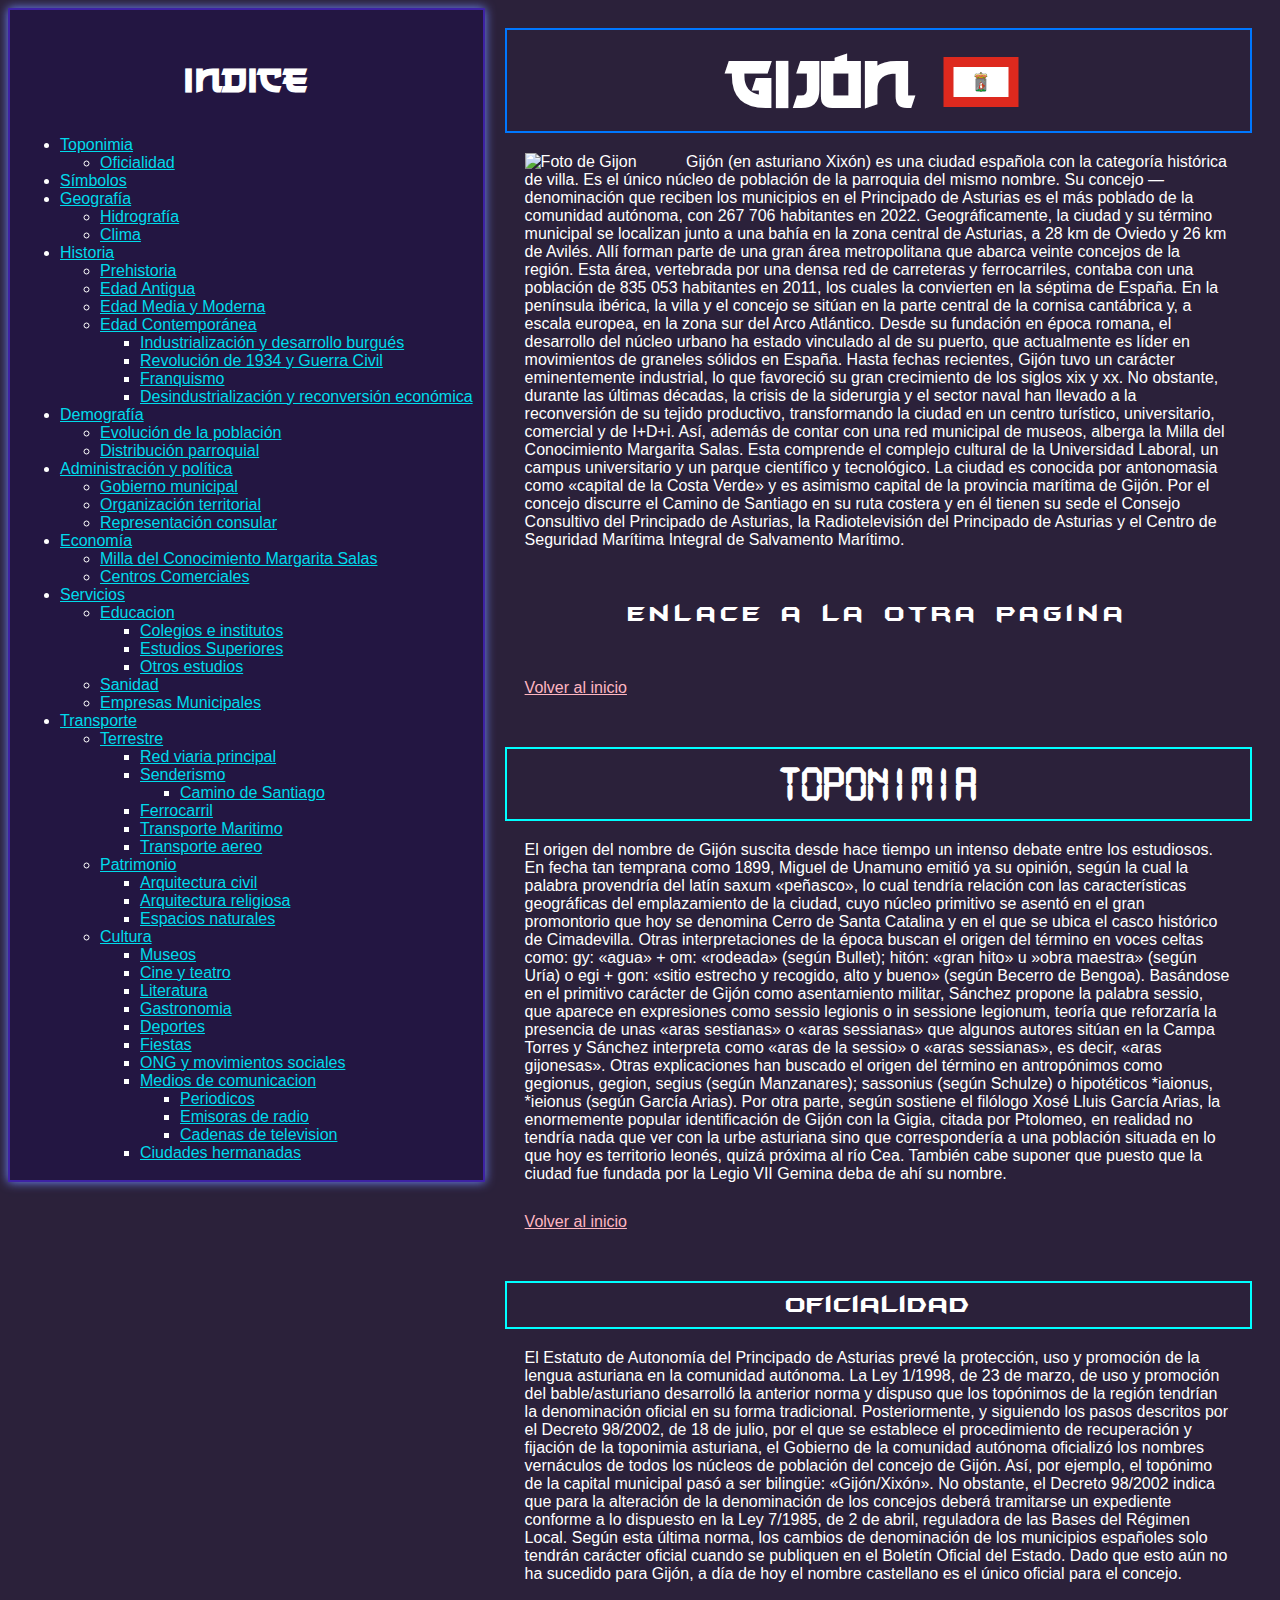
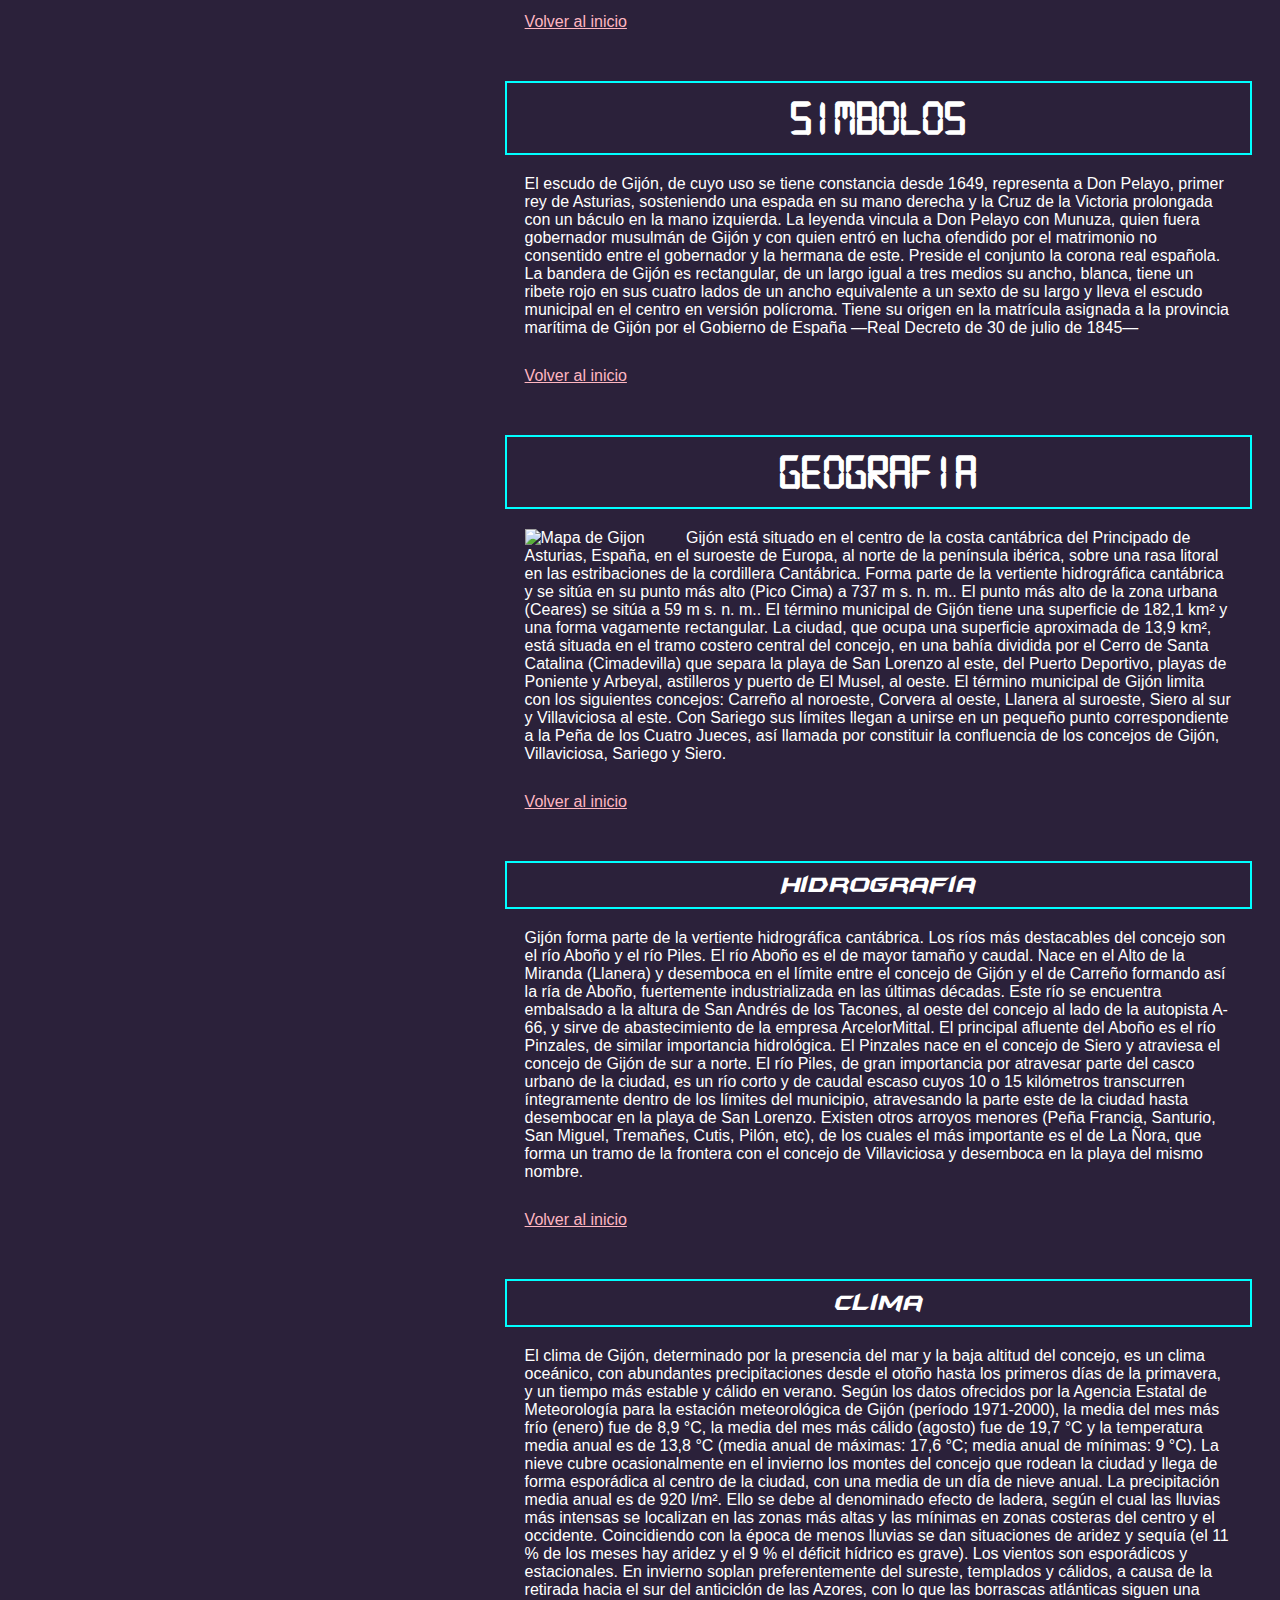
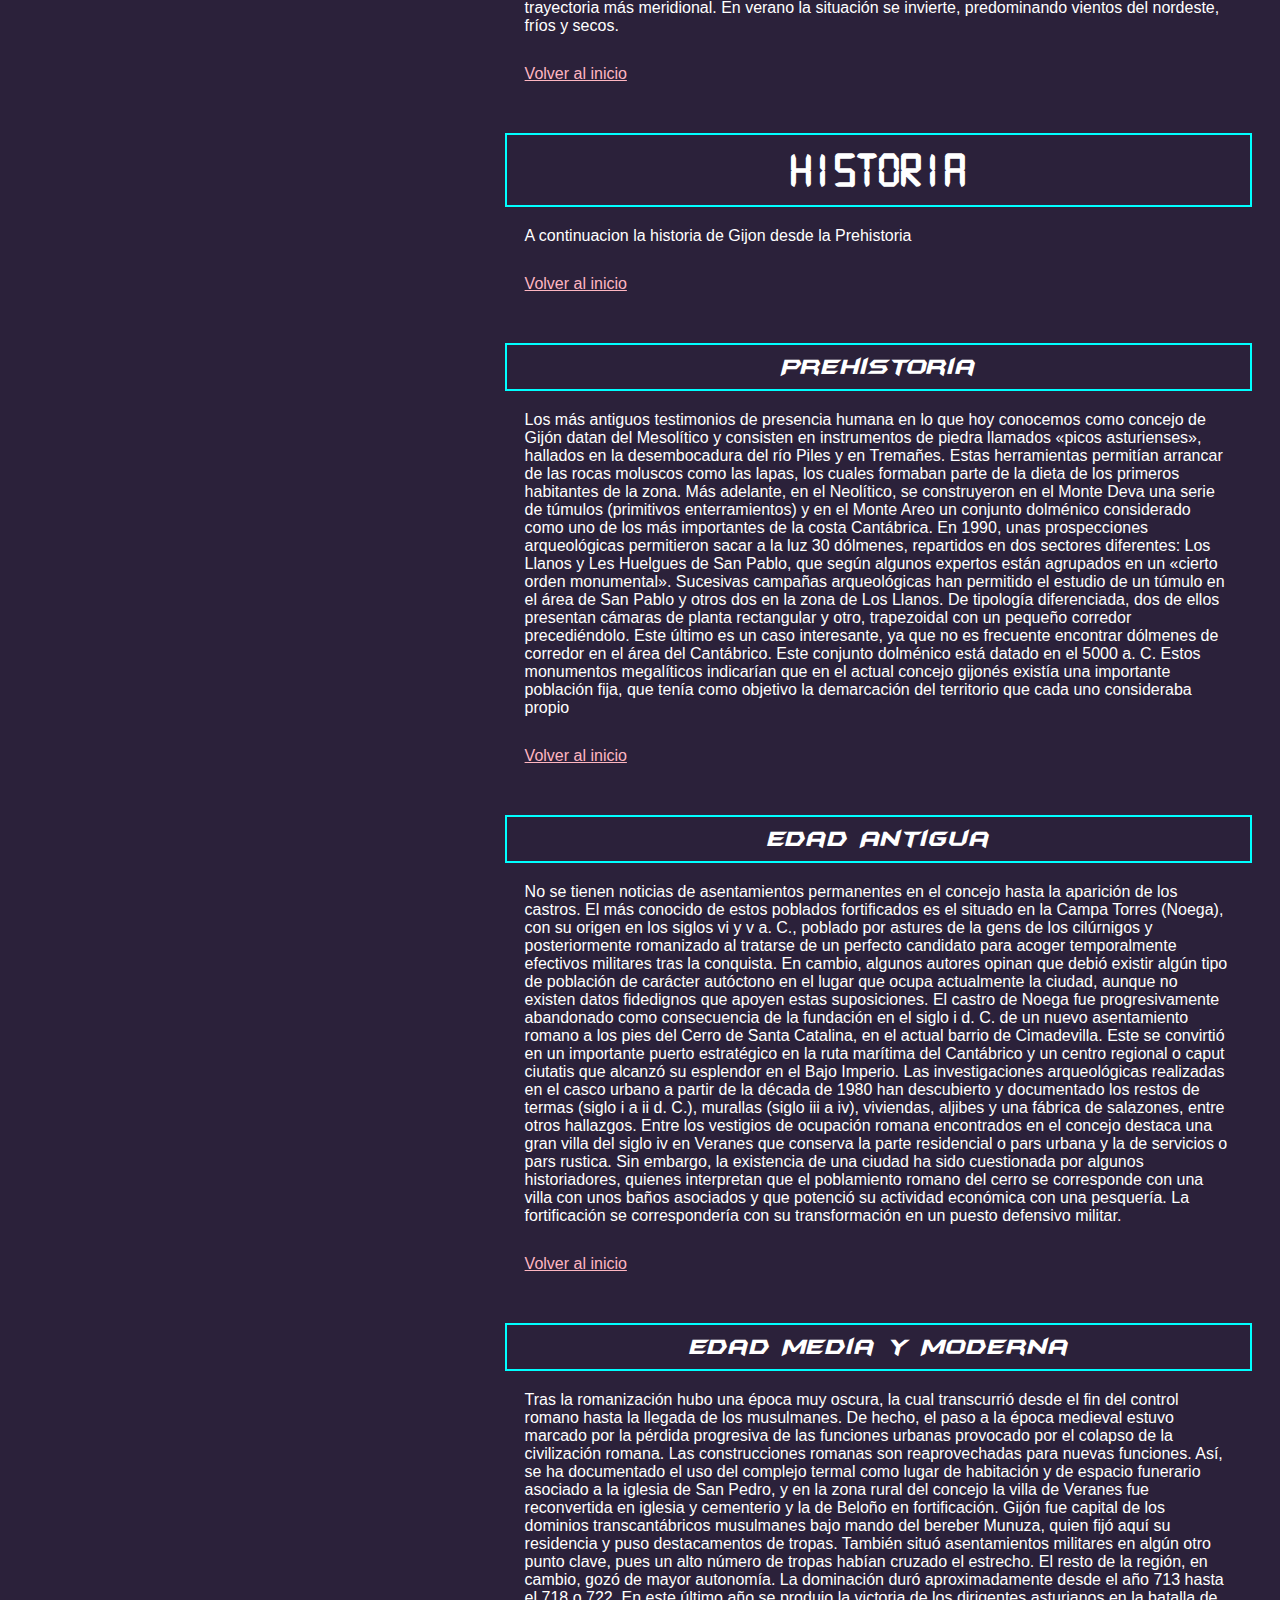
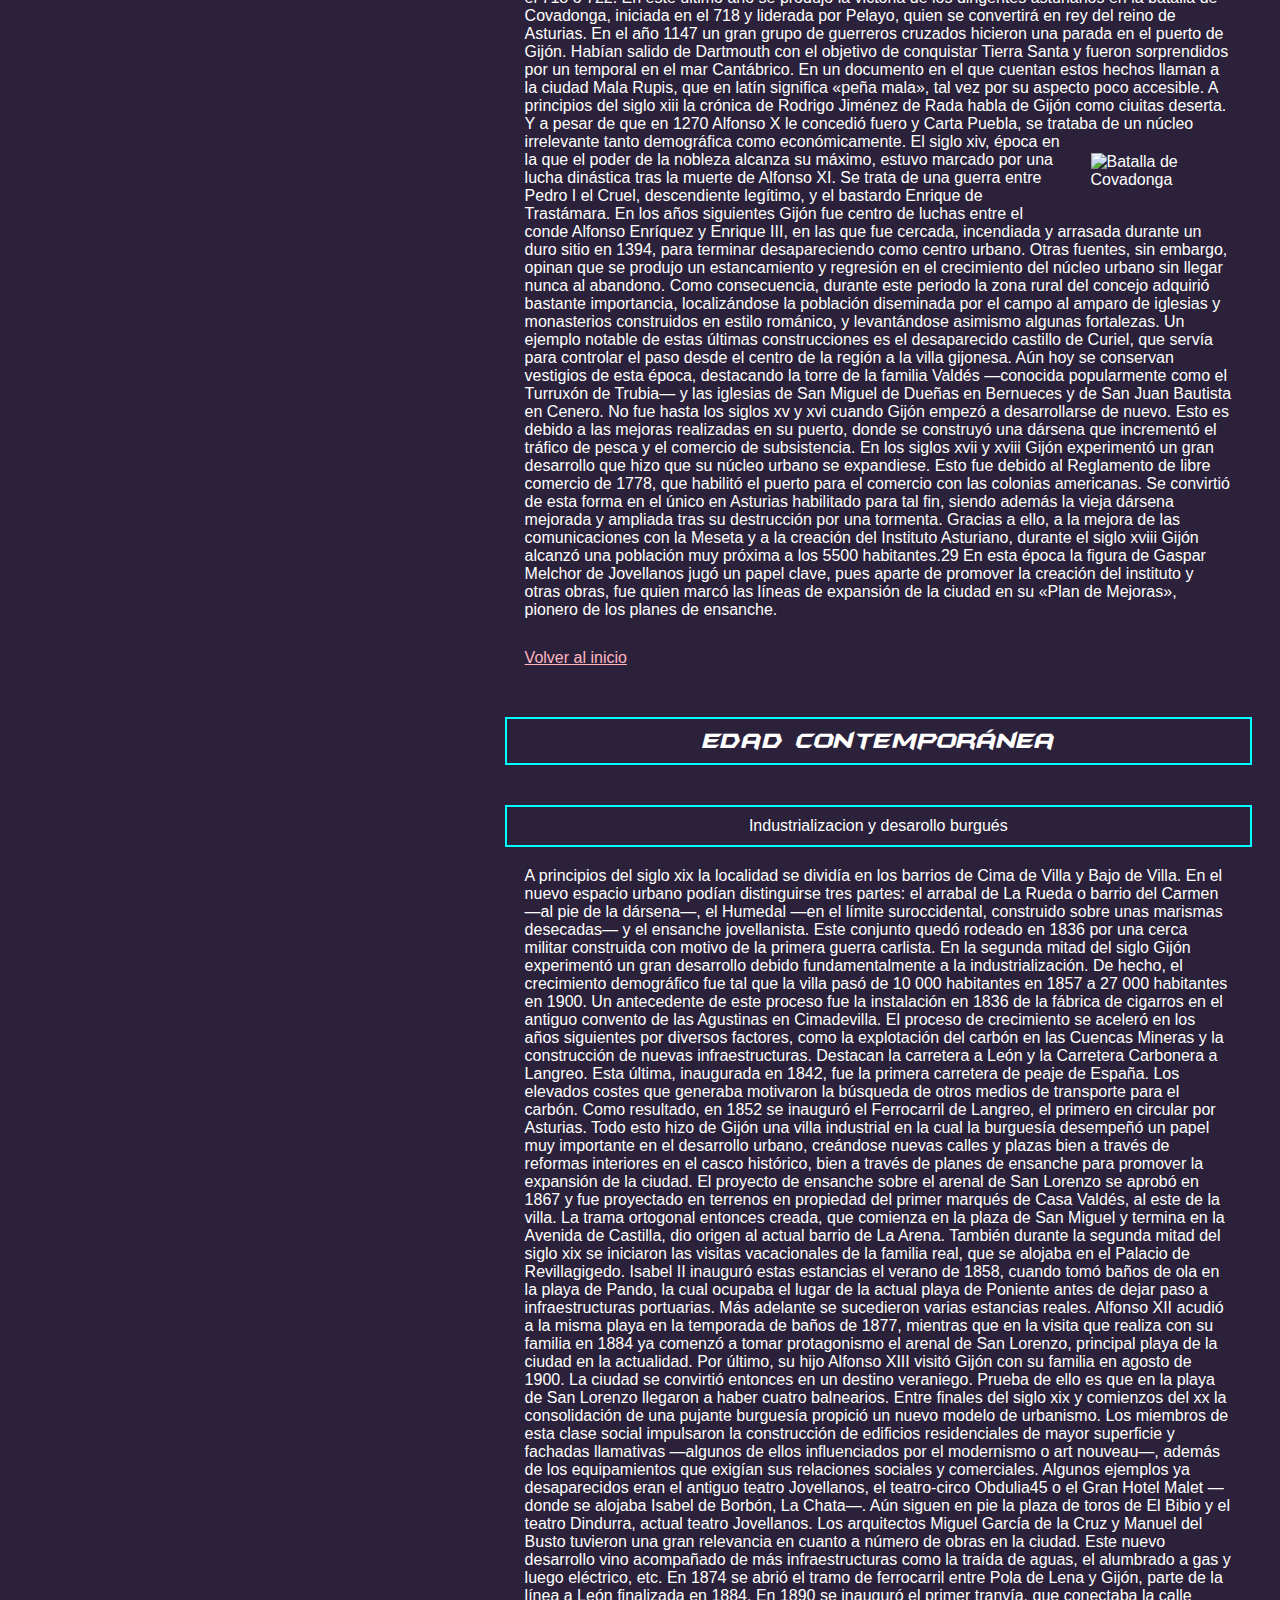
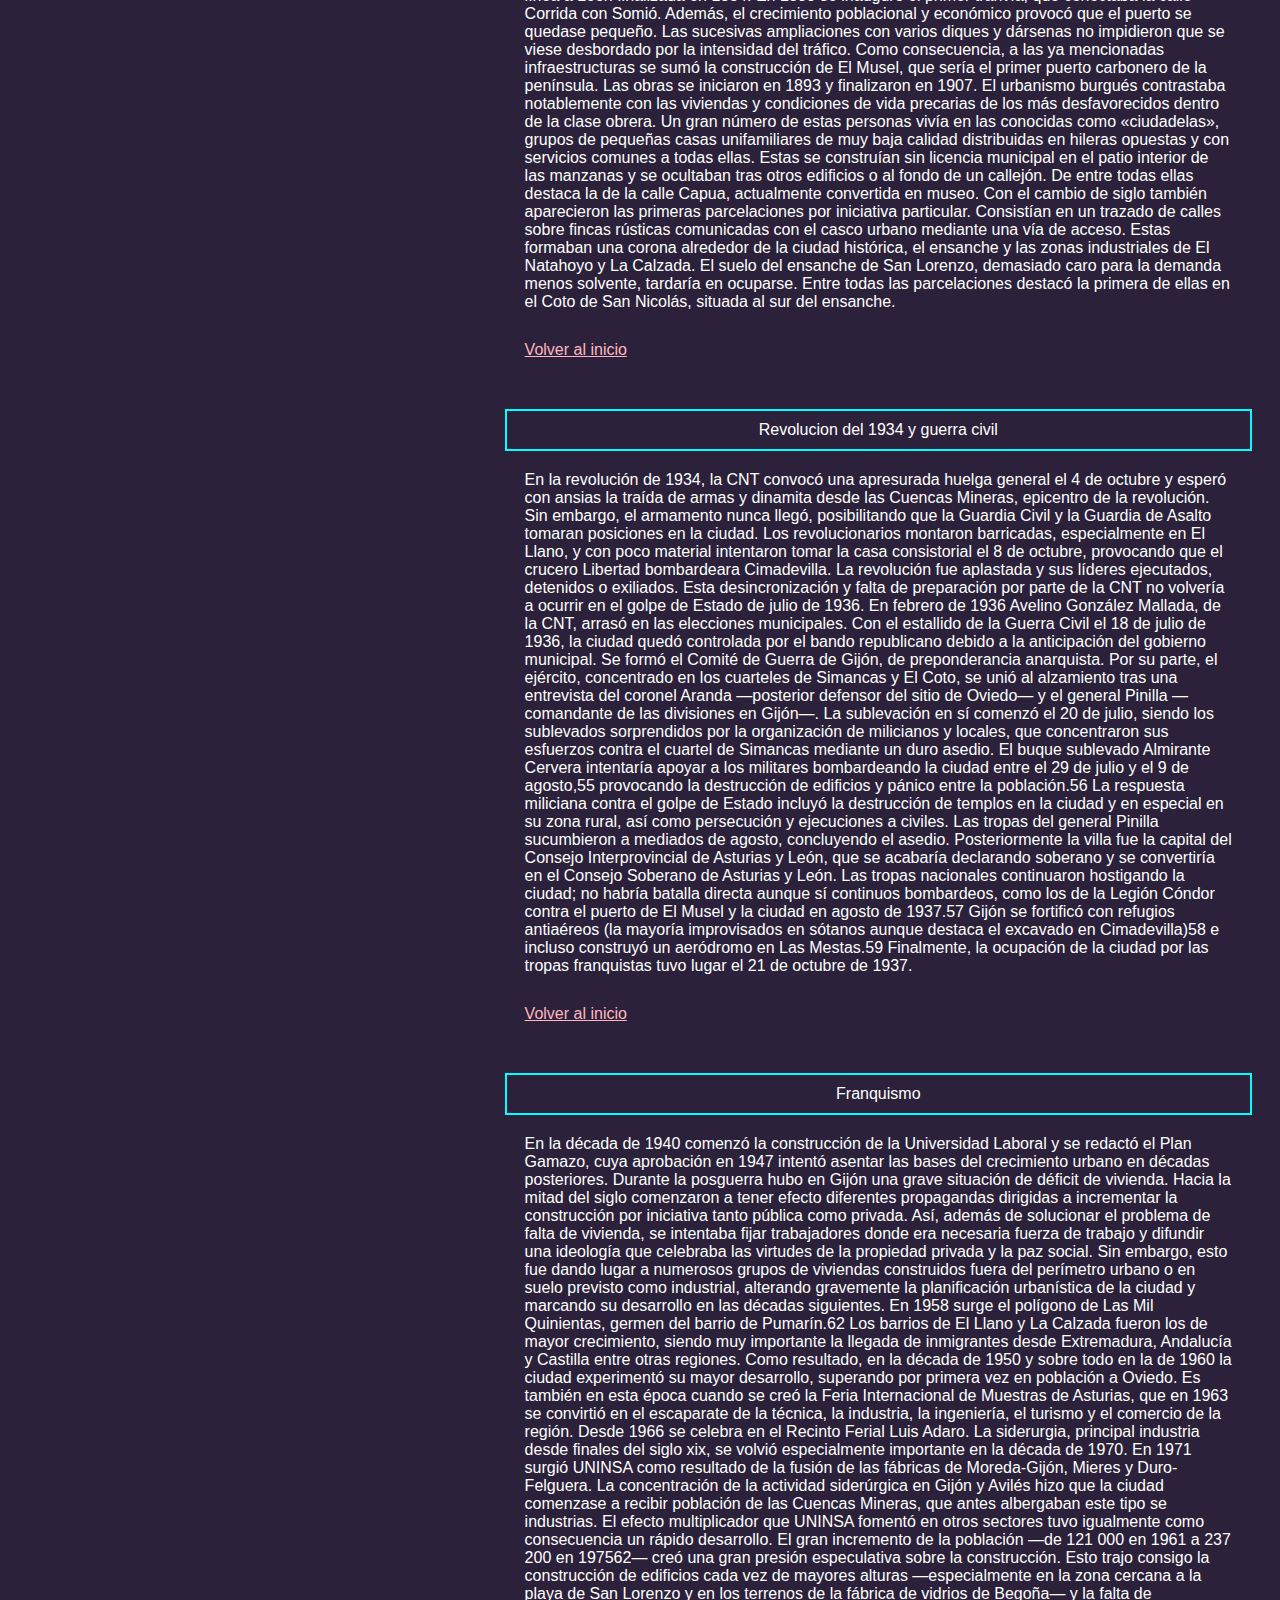
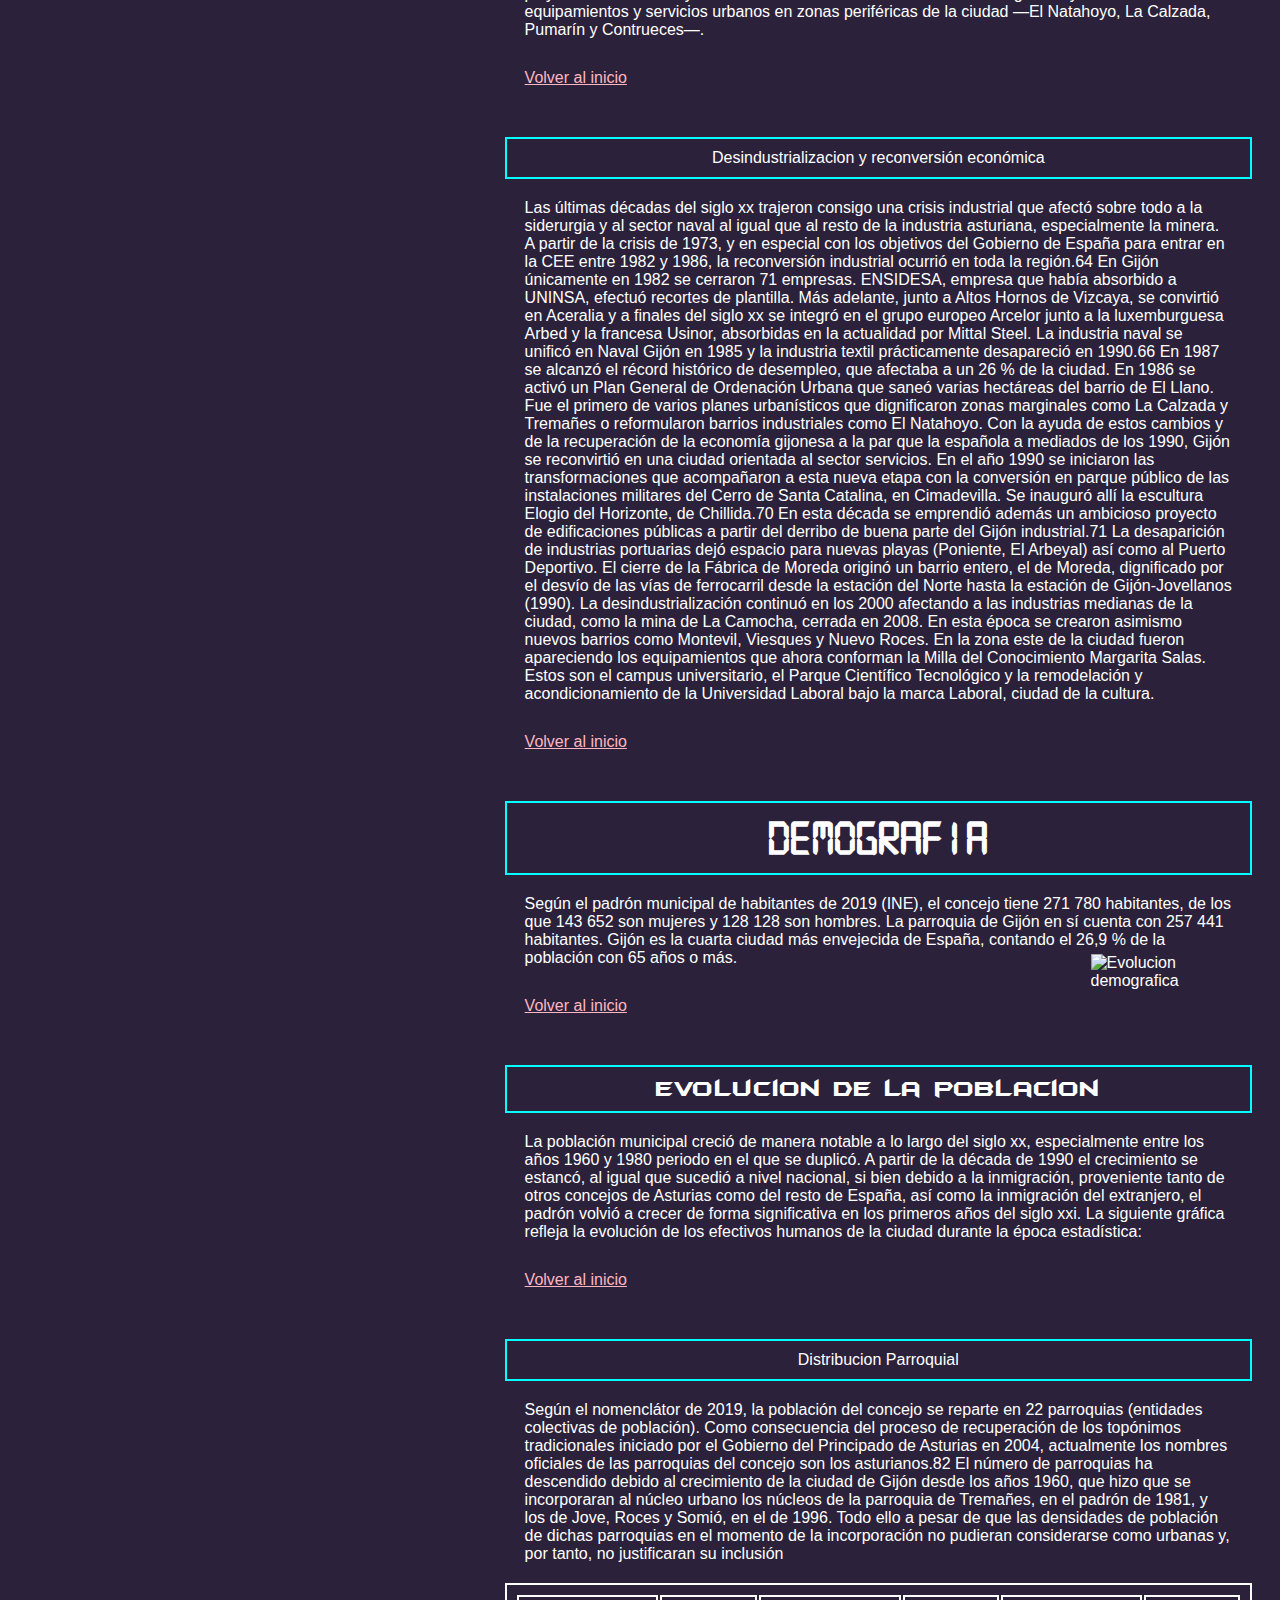
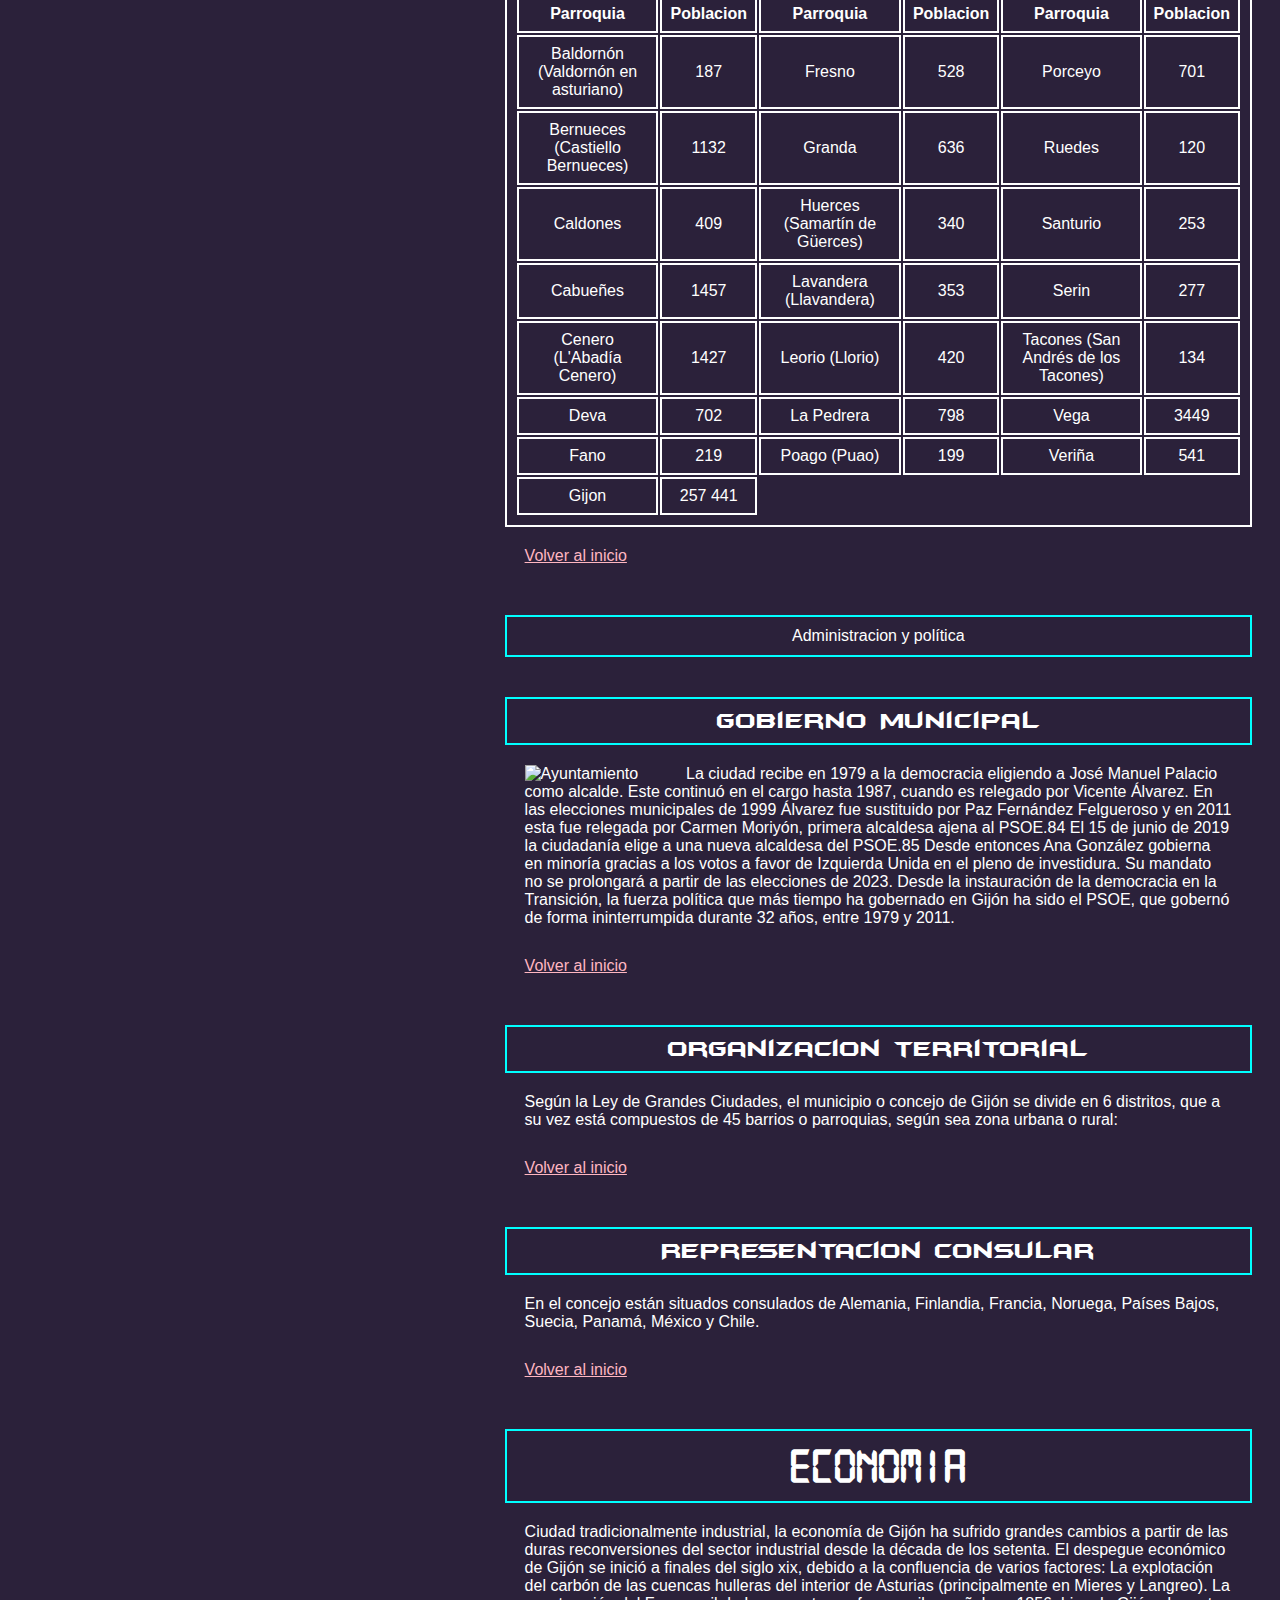
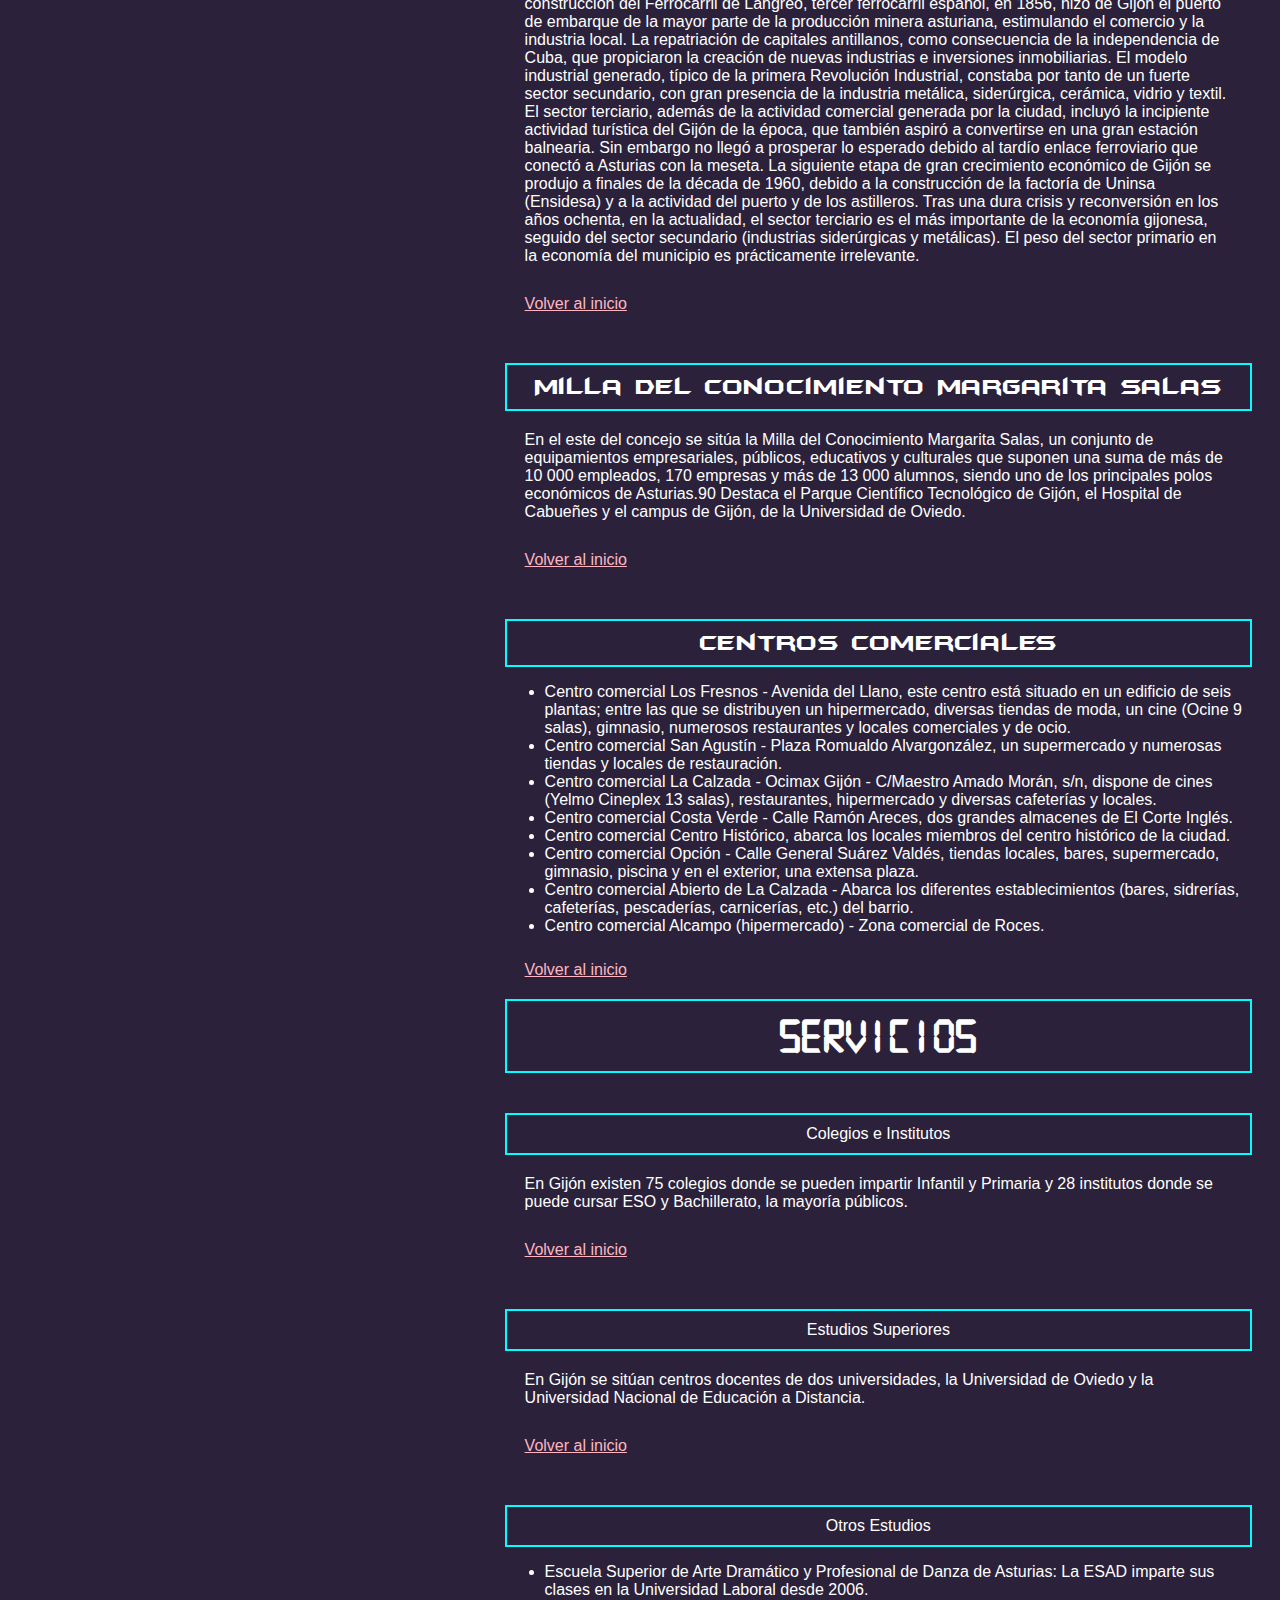
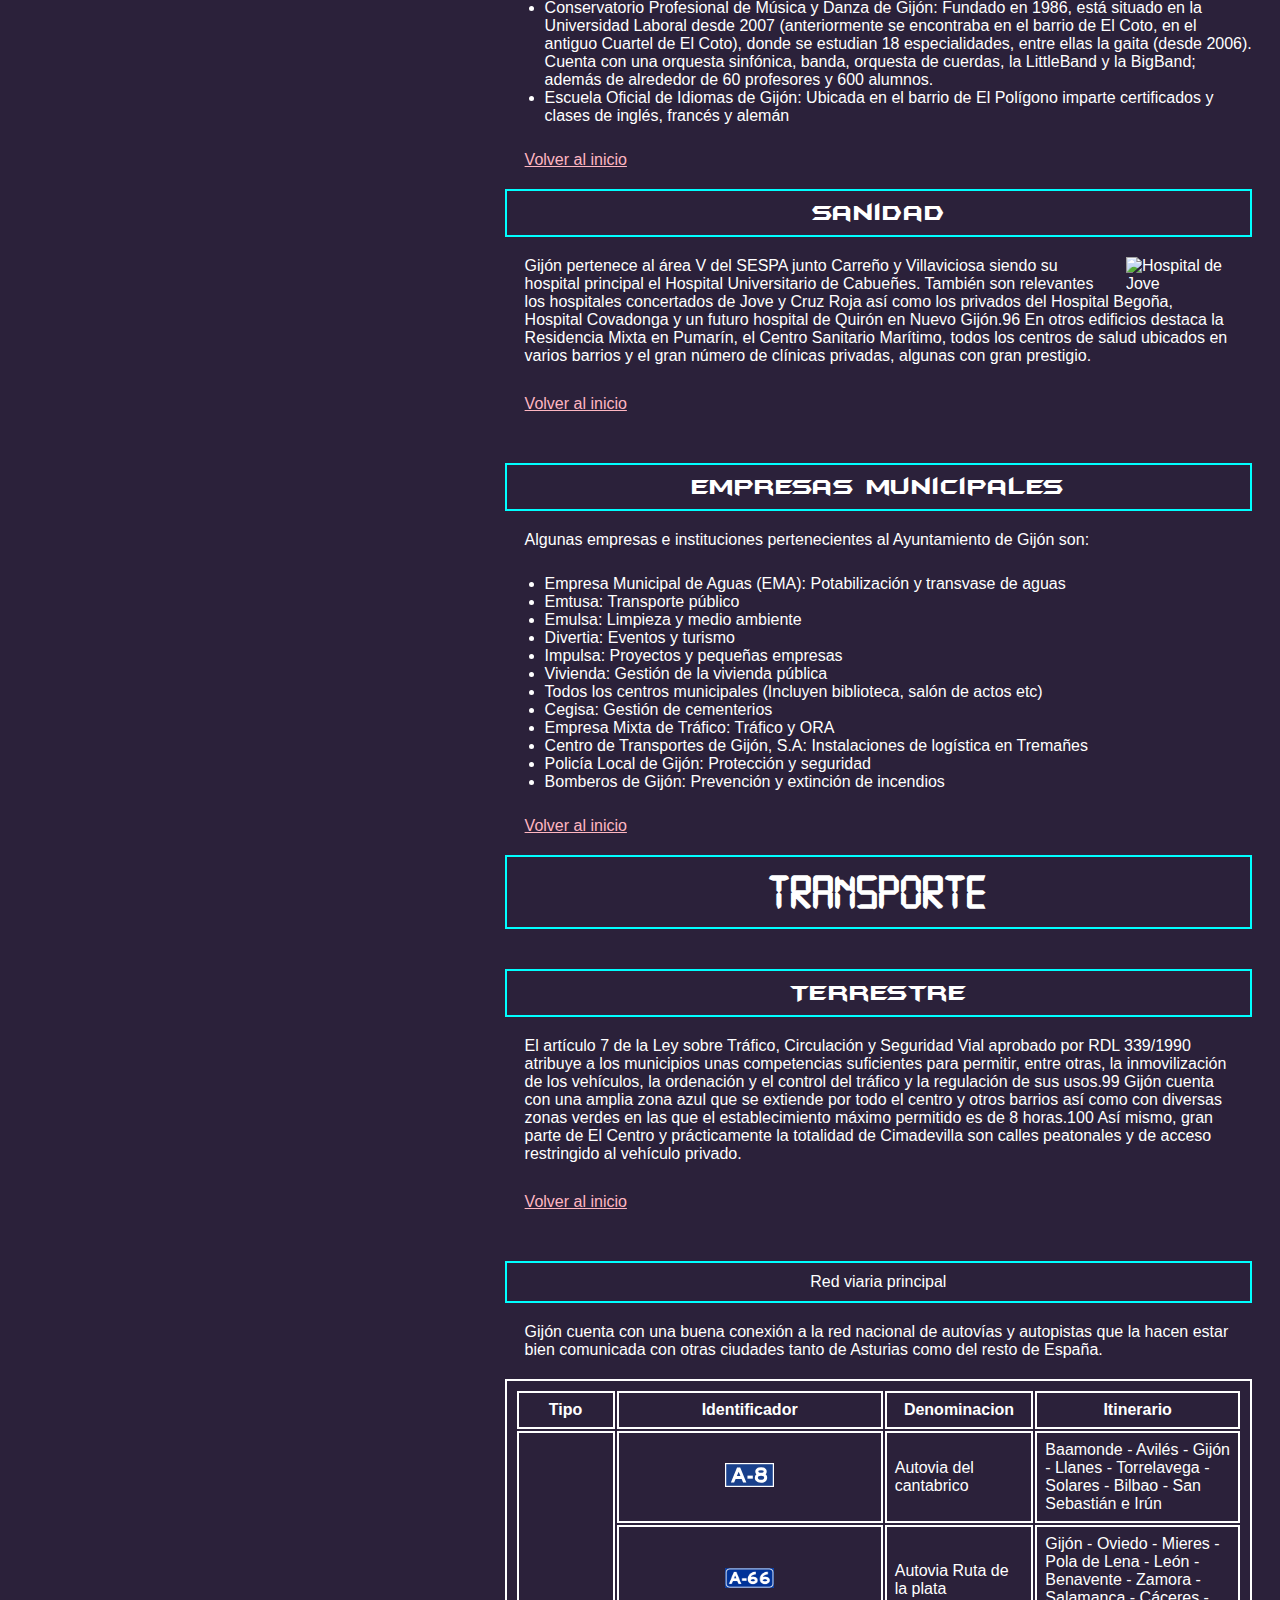
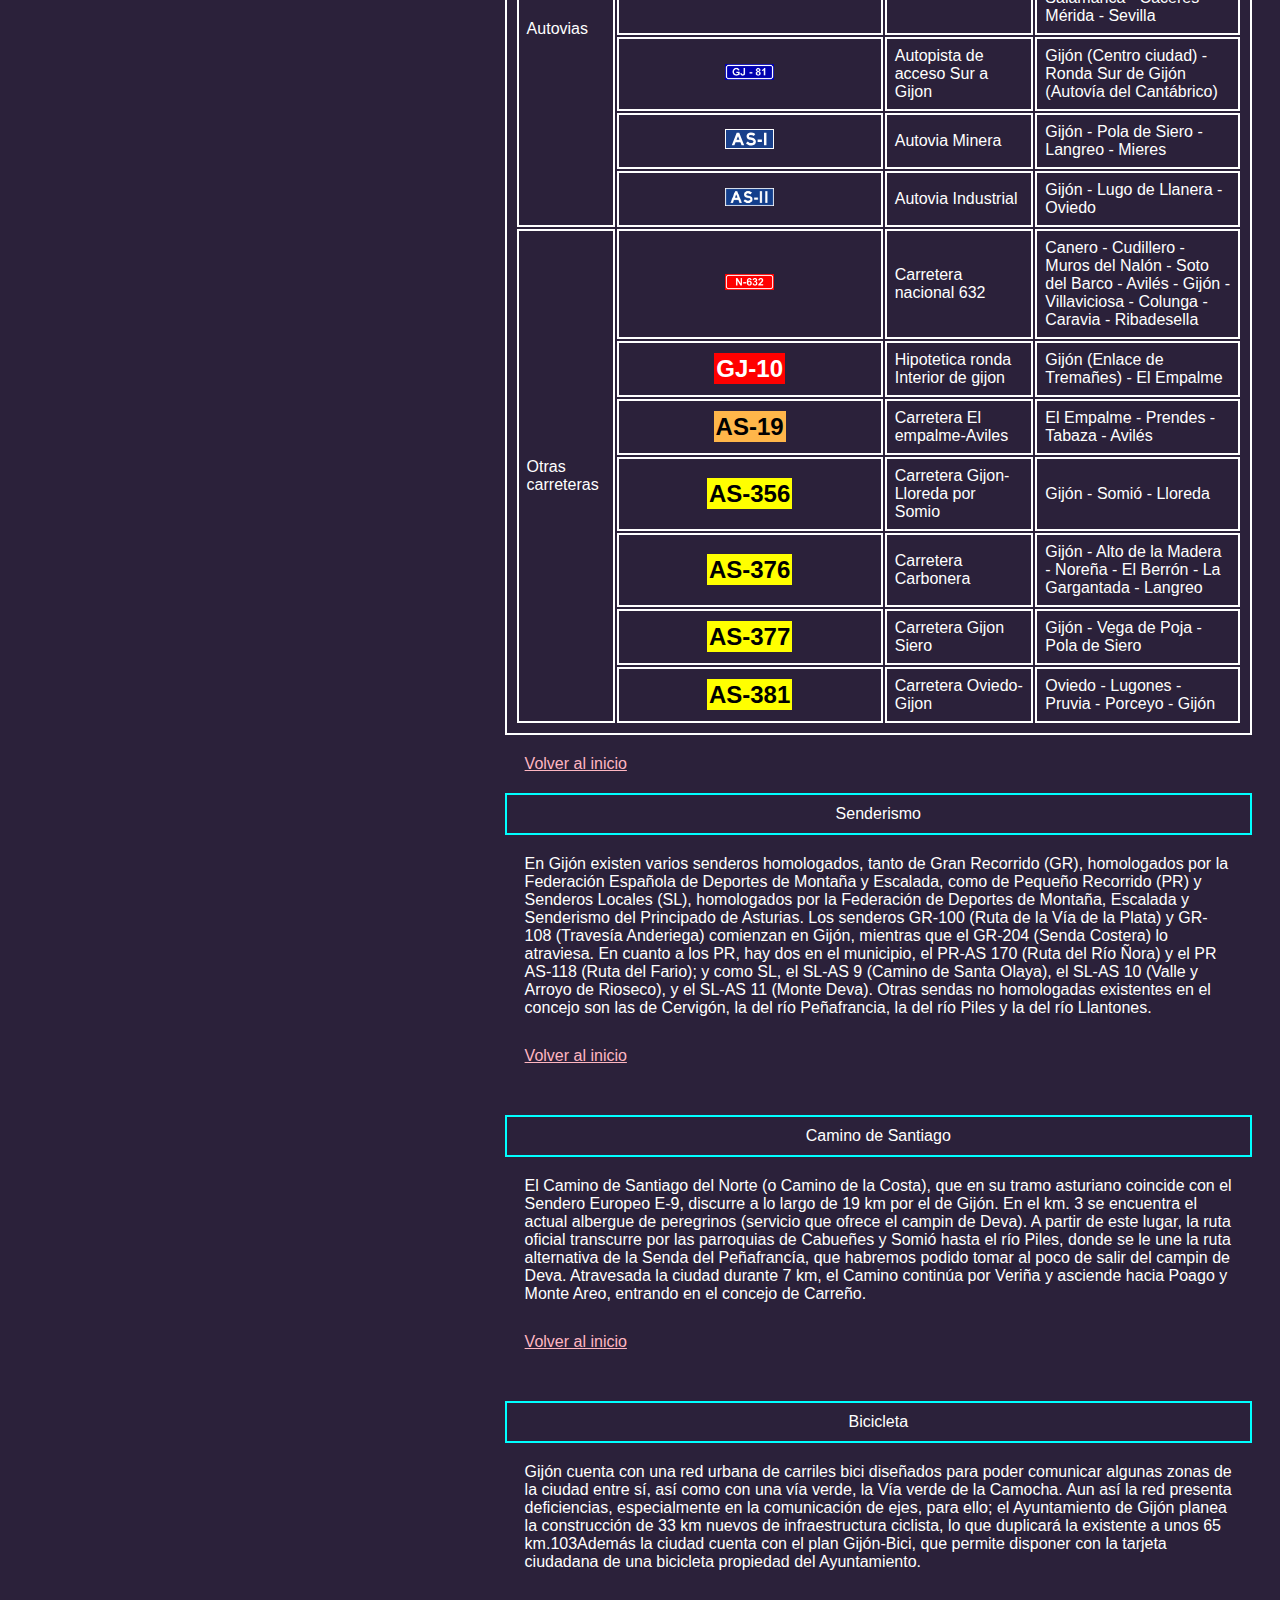
==== commit 37a0e86b: "Imagenes" ====
--- a/gijon.html
+++ b/gijon.html
@@ -13,7 +13,7 @@
     <nav class="container">
       <nav class="navigation-menu">
         <!-- Menú de navegación -->
-  <h3>Índice</h3>
+  <h3 class="Indice1">Indice</h3>
   <ul>
     <li><a href="#Toponimia">Toponimia</a>
       <ul>
@@ -114,8 +114,8 @@
         <!-- Contenido principal -->
 
         <header id="titulo"><strong>Gijon </strong><img class="bandera" src="Imagenes/Bandera_gijon.svg" alt="Bandera de Gijon"></header>
-
-        <p>Gijón (en asturiano Xixón) es una ciudad española con la categoría histórica de villa. Es el único núcleo de población de la parroquia del mismo nombre. Su concejo —denominación que reciben los municipios en el Principado de Asturias es el más poblado de la comunidad autónoma, con 267 706 habitantes en 2022.
+        
+        <p style="display: inline-block;"><img src="Imagenes/Gijon-en-dos-dias.jpg" alt="Foto de Gijon" style="float: left; margin-right: 20px;">Gijón (en asturiano Xixón) es una ciudad española con la categoría histórica de villa. Es el único núcleo de población de la parroquia del mismo nombre. Su concejo —denominación que reciben los municipios en el Principado de Asturias es el más poblado de la comunidad autónoma, con 267 706 habitantes en 2022.
 
           Geográficamente, la ciudad y su término municipal se localizan junto a una bahía en la zona central de Asturias, a 28 km de Oviedo y 26 km de Avilés. Allí forman parte de una gran área metropolitana que abarca veinte concejos de la región. Esta área, vertebrada por una densa red de carreteras y ferrocarriles, contaba con una población de 835 053 habitantes en 2011, los cuales la convierten en la séptima de España.​ En la península ibérica, la villa y el concejo se sitúan en la parte central de la cornisa cantábrica y, a escala europea, en la zona sur del Arco Atlántico.
           
@@ -152,7 +152,7 @@
           <p><a href="#top" class="top">Volver al inicio</a></p>
         </p>
         <header id="Geografia">Geografia</header>
-        <p>Gijón está situado en el centro de la costa cantábrica del Principado de Asturias, España, en el suroeste de Europa, al norte de la península ibérica, sobre una rasa litoral en las estribaciones de la cordillera Cantábrica. Forma parte de la vertiente hidrográfica cantábrica y se sitúa en su punto más alto (Pico Cima) a 737 m s. n. m.. El punto más alto de la zona urbana (Ceares) se sitúa a 59 m s. n. m.. El término municipal de Gijón tiene una superficie de 182,1 km²​ y una forma vagamente rectangular. La ciudad, que ocupa una superficie aproximada de 13,9 km², está situada en el tramo costero central del concejo, en una bahía dividida por el Cerro de Santa Catalina (Cimadevilla) que separa la playa de San Lorenzo al este, del Puerto Deportivo, playas de Poniente y Arbeyal, astilleros y puerto de El Musel, al oeste.
+        <p><img src="Imagenes/Mapa_de_Gijon.jpg" alt="Mapa de Gijon" style="float: left; margin-right: 20px;">Gijón está situado en el centro de la costa cantábrica del Principado de Asturias, España, en el suroeste de Europa, al norte de la península ibérica, sobre una rasa litoral en las estribaciones de la cordillera Cantábrica. Forma parte de la vertiente hidrográfica cantábrica y se sitúa en su punto más alto (Pico Cima) a 737 m s. n. m.. El punto más alto de la zona urbana (Ceares) se sitúa a 59 m s. n. m.. El término municipal de Gijón tiene una superficie de 182,1 km²​ y una forma vagamente rectangular. La ciudad, que ocupa una superficie aproximada de 13,9 km², está situada en el tramo costero central del concejo, en una bahía dividida por el Cerro de Santa Catalina (Cimadevilla) que separa la playa de San Lorenzo al este, del Puerto Deportivo, playas de Poniente y Arbeyal, astilleros y puerto de El Musel, al oeste.
 
           El término municipal de Gijón limita con los siguientes concejos: Carreño al noroeste, Corvera al oeste, Llanera al suroeste, Siero al sur y Villaviciosa al este. Con Sariego sus límites llegan a unirse en un pequeño punto correspondiente a la Peña de los Cuatro Jueces, así llamada por constituir la confluencia de los concejos de Gijón, Villaviciosa, Sariego y Siero.<p><a href="#top" class="top">Volver al inicio</a></p>
         </p>
@@ -185,14 +185,14 @@
             <p><a href="#top" class="top">Volver al inicio</a></p>
           </p>
           <header id="EdadMedia"><em>Edad Media y Moderna</em></header>
-          <p>Tras la romanización hubo una época muy oscura, la cual transcurrió desde el fin del control romano hasta la llegada de los musulmanes. De hecho, el paso a la época medieval estuvo marcado por la pérdida progresiva de las funciones urbanas provocado por el colapso de la civilización romana.25​ Las construcciones romanas son reaprovechadas para nuevas funciones. Así, se ha documentado el uso del complejo termal como lugar de habitación y de espacio funerario asociado a la iglesia de San Pedro, y en la zona rural del concejo la villa de Veranes fue reconvertida en iglesia y cementerio y la de Beloño en fortificación.33​
+          <p>Tras la romanización hubo una época muy oscura, la cual transcurrió desde el fin del control romano hasta la llegada de los musulmanes. De hecho, el paso a la época medieval estuvo marcado por la pérdida progresiva de las funciones urbanas provocado por el colapso de la civilización romana.​ Las construcciones romanas son reaprovechadas para nuevas funciones. Así, se ha documentado el uso del complejo termal como lugar de habitación y de espacio funerario asociado a la iglesia de San Pedro, y en la zona rural del concejo la villa de Veranes fue reconvertida en iglesia y cementerio y la de Beloño en fortificación.
 
             Gijón fue capital de los dominios transcantábricos musulmanes bajo mando del bereber Munuza, quien fijó aquí su residencia y puso destacamentos de tropas. También situó asentamientos militares en algún otro punto clave, pues un alto número de tropas habían cruzado el estrecho. El resto de la región, en cambio, gozó de mayor autonomía. La dominación duró aproximadamente desde el año 713 hasta el 718 o 722. En este último año se produjo la victoria de los dirigentes asturianos en la batalla de Covadonga, iniciada en el 718 y liderada por Pelayo, quien se convertirá en rey del reino de Asturias.
             
             En el año 1147 un gran grupo de guerreros cruzados hicieron una parada en el puerto de Gijón. Habían salido de Dartmouth con el objetivo de conquistar Tierra Santa y fueron sorprendidos por un temporal en el mar Cantábrico. En un documento en el que cuentan estos hechos llaman a la ciudad Mala Rupis, que en latín significa «peña mala», tal vez por su aspecto poco accesible.
             
             A principios del siglo xiii la crónica de Rodrigo Jiménez de Rada habla de Gijón como ciuitas deserta.​ Y a pesar de que en 1270 Alfonso X le concedió fuero y Carta Puebla,​ se trataba de un núcleo irrelevante tanto demográfica como económicamente.
-            
+          <img src="Imagenes/Batalladecovadonga.jpg" alt="Batalla de Covadonga" style="float: right; margin-left: 20px; margin-top: 20px; margin-bottom: 20px;">
             El siglo xiv, época en la que el poder de la nobleza alcanza su máximo, estuvo marcado por una lucha dinástica tras la muerte de Alfonso XI. Se trata de una guerra entre Pedro I el Cruel, descendiente legítimo, y el bastardo Enrique de Trastámara. En los años siguientes Gijón fue centro de luchas entre el conde Alfonso Enríquez y Enrique III, en las que fue cercada, incendiada y arrasada durante un duro sitio en 1394, para terminar desapareciendo como centro urbano. Otras fuentes,​ sin embargo, opinan que se produjo un estancamiento y regresión en el crecimiento del núcleo urbano sin llegar nunca al abandono. Como consecuencia, durante este periodo la zona rural del concejo adquirió bastante importancia, localizándose la población diseminada por el campo al amparo de iglesias y monasterios construidos en estilo románico, y levantándose asimismo algunas fortalezas.​ Un ejemplo notable de estas últimas construcciones es el desaparecido castillo de Curiel, que servía para controlar el paso desde el centro de la región a la villa gijonesa. Aún hoy se conservan vestigios de esta época, destacando la torre de la familia Valdés —conocida popularmente como el Turruxón de Trubia— y las iglesias de San Miguel de Dueñas en Bernueces y de San Juan Bautista en Cenero.
             No fue hasta los siglos xv y xvi cuando Gijón empezó a desarrollarse de nuevo. Esto es debido a las mejoras realizadas en su puerto, donde se construyó una dársena que incrementó el tráfico de pesca y el comercio de subsistencia.
             En los siglos xvii y xviii Gijón experimentó un gran desarrollo que hizo que su núcleo urbano se expandiese. Esto fue debido al Reglamento de libre comercio de 1778, que habilitó el puerto para el comercio con las colonias americanas.​ Se convirtió de esta forma en el único en Asturias habilitado para tal fin, siendo además la vieja dársena mejorada y ampliada tras su destrucción por una tormenta.​ Gracias a ello, a la mejora de las comunicaciones con la Meseta y a la creación del Instituto Asturiano, durante el siglo xviii Gijón alcanzó una población muy próxima a los 5500 habitantes.29​ En esta época la figura de Gaspar Melchor de Jovellanos jugó un papel clave, pues aparte de promover la creación del instituto y otras obras, fue quien marcó las líneas de expansión de la ciudad en su «Plan de Mejoras», pionero de los planes de ensanche.
@@ -203,11 +203,11 @@
           <header id="Industrializacion">Industrializacion y desarollo burgués</header>
           <p>A principios del siglo xix la localidad se dividía en los barrios de Cima de Villa y Bajo de Villa. En el nuevo espacio urbano podían distinguirse tres partes: el arrabal de La Rueda o barrio del Carmen —al pie de la dársena—, el Humedal —en el límite suroccidental, construido sobre unas marismas desecadas— y el ensanche jovellanista. Este conjunto quedó rodeado en 1836 por una cerca militar construida con motivo de la primera guerra carlista.
             En la segunda mitad del siglo Gijón experimentó un gran desarrollo debido fundamentalmente a la industrialización. De hecho, el crecimiento demográfico fue tal que la villa pasó de 10 000 habitantes en 1857 a 27 000 habitantes en 1900. Un antecedente de este proceso fue la instalación en 1836 de la fábrica de cigarros en el antiguo convento de las Agustinas en Cimadevilla.​ El proceso de crecimiento se aceleró en los años siguientes por diversos factores, como la explotación del carbón en las Cuencas Mineras y la construcción de nuevas infraestructuras. Destacan la carretera a León y la Carretera Carbonera a Langreo. Esta última, inaugurada en 1842, fue la primera carretera de peaje de España. Los elevados costes que generaba motivaron la búsqueda de otros medios de transporte para el carbón. Como resultado, en 1852 se inauguró el Ferrocarril de Langreo, el primero en circular por Asturias.
-            Todo esto hizo de Gijón una villa industrial en la cual la burguesía desempeñó un papel muy importante en el desarrollo urbano, creándose nuevas calles y plazas bien a través de reformas interiores en el casco histórico, bien a través de planes de ensanche para promover la expansión de la ciudad.41​ El proyecto de ensanche sobre el arenal de San Lorenzo se aprobó en 1867 y fue proyectado en terrenos en propiedad del primer marqués de Casa Valdés, al este de la villa. La trama ortogonal entonces creada, que comienza en la plaza de San Miguel y termina en la Avenida de Castilla, dio origen al actual barrio de La Arena.
+            Todo esto hizo de Gijón una villa industrial en la cual la burguesía desempeñó un papel muy importante en el desarrollo urbano, creándose nuevas calles y plazas bien a través de reformas interiores en el casco histórico, bien a través de planes de ensanche para promover la expansión de la ciudad. El proyecto de ensanche sobre el arenal de San Lorenzo se aprobó en 1867 y fue proyectado en terrenos en propiedad del primer marqués de Casa Valdés, al este de la villa. La trama ortogonal entonces creada, que comienza en la plaza de San Miguel y termina en la Avenida de Castilla, dio origen al actual barrio de La Arena.
             También durante la segunda mitad del siglo xix se iniciaron las visitas vacacionales de la familia real, que se alojaba en el Palacio de Revillagigedo. Isabel II inauguró estas estancias el verano de 1858, cuando tomó baños de ola en la playa de Pando, la cual ocupaba el lugar de la actual playa de Poniente antes de dejar paso a infraestructuras portuarias. Más adelante se sucedieron varias estancias reales. Alfonso XII acudió a la misma playa en la temporada de baños de 1877, mientras que en la visita que realiza con su familia en 1884 ya comenzó a tomar protagonismo el arenal de San Lorenzo, principal playa de la ciudad en la actualidad. Por último, su hijo Alfonso XIII visitó Gijón con su familia en agosto de 1900. La ciudad se convirtió entonces en un destino veraniego. Prueba de ello es que en la playa de San Lorenzo llegaron a haber cuatro balnearios.
-            Entre finales del siglo xix y comienzos del xx la consolidación de una pujante burguesía propició un nuevo modelo de urbanismo. Los miembros de esta clase social impulsaron la construcción de edificios residenciales de mayor superficie y fachadas llamativas —algunos de ellos influenciados por el modernismo o art nouveau—, además de los equipamientos que exigían sus relaciones sociales y comerciales.29​ Algunos ejemplos ya desaparecidos eran el antiguo teatro Jovellanos, el teatro-circo Obdulia45​ o el Gran Hotel Malet —donde se alojaba Isabel de Borbón, La Chata46​—. Aún siguen en pie la plaza de toros de El Bibio y el teatro Dindurra, actual teatro Jovellanos. Los arquitectos Miguel García de la Cruz y Manuel del Busto tuvieron una gran relevancia en cuanto a número de obras en la ciudad.
-            Este nuevo desarrollo vino acompañado de más infraestructuras como la traída de aguas, el alumbrado a gas y luego eléctrico, etc. En 1874 se abrió el tramo de ferrocarril entre Pola de Lena y Gijón, parte de la línea a León finalizada en 1884.​ En 1890 se inauguró el primer tranvía, que conectaba la calle Corrida con Somió.49​ Además, el crecimiento poblacional y económico provocó que el puerto se quedase pequeño. Las sucesivas ampliaciones con varios diques y dársenas no impidieron que se viese desbordado por la intensidad del tráfico.50​ Como consecuencia, a las ya mencionadas infraestructuras se sumó la construcción de El Musel, que sería el primer puerto carbonero de la península. Las obras se iniciaron en 1893 y finalizaron en 1907.
-            El urbanismo burgués contrastaba notablemente con las viviendas y condiciones de vida precarias de los más desfavorecidos dentro de la clase obrera. Un gran número de estas personas vivía en las conocidas como «ciudadelas», grupos de pequeñas casas unifamiliares de muy baja calidad distribuidas en hileras opuestas y con servicios comunes a todas ellas. Estas se construían sin licencia municipal en el patio interior de las manzanas y se ocultaban tras otros edificios o al fondo de un callejón. De entre todas ellas destaca la de la calle Capua, actualmente convertida en museo.52​ Con el cambio de siglo también aparecieron las primeras parcelaciones por iniciativa particular. Consistían en un trazado de calles sobre fincas rústicas comunicadas con el casco urbano mediante una vía de acceso. Estas formaban una corona alrededor de la ciudad histórica, el ensanche y las zonas industriales de El Natahoyo y La Calzada. El suelo del ensanche de San Lorenzo, demasiado caro para la demanda menos solvente, tardaría en ocuparse. Entre todas las parcelaciones destacó la primera de ellas en el Coto de San Nicolás, situada al sur del ensanche.
+            Entre finales del siglo xix y comienzos del xx la consolidación de una pujante burguesía propició un nuevo modelo de urbanismo. Los miembros de esta clase social impulsaron la construcción de edificios residenciales de mayor superficie y fachadas llamativas —algunos de ellos influenciados por el modernismo o art nouveau—, además de los equipamientos que exigían sus relaciones sociales y comerciales.​ Algunos ejemplos ya desaparecidos eran el antiguo teatro Jovellanos, el teatro-circo Obdulia45​ o el Gran Hotel Malet —donde se alojaba Isabel de Borbón, La Chata​—. Aún siguen en pie la plaza de toros de El Bibio y el teatro Dindurra, actual teatro Jovellanos. Los arquitectos Miguel García de la Cruz y Manuel del Busto tuvieron una gran relevancia en cuanto a número de obras en la ciudad.
+            Este nuevo desarrollo vino acompañado de más infraestructuras como la traída de aguas, el alumbrado a gas y luego eléctrico, etc. En 1874 se abrió el tramo de ferrocarril entre Pola de Lena y Gijón, parte de la línea a León finalizada en 1884.​ En 1890 se inauguró el primer tranvía, que conectaba la calle Corrida con Somió.​ Además, el crecimiento poblacional y económico provocó que el puerto se quedase pequeño. Las sucesivas ampliaciones con varios diques y dársenas no impidieron que se viese desbordado por la intensidad del tráfico.​ Como consecuencia, a las ya mencionadas infraestructuras se sumó la construcción de El Musel, que sería el primer puerto carbonero de la península. Las obras se iniciaron en 1893 y finalizaron en 1907.
+            El urbanismo burgués contrastaba notablemente con las viviendas y condiciones de vida precarias de los más desfavorecidos dentro de la clase obrera. Un gran número de estas personas vivía en las conocidas como «ciudadelas», grupos de pequeñas casas unifamiliares de muy baja calidad distribuidas en hileras opuestas y con servicios comunes a todas ellas. Estas se construían sin licencia municipal en el patio interior de las manzanas y se ocultaban tras otros edificios o al fondo de un callejón. De entre todas ellas destaca la de la calle Capua, actualmente convertida en museo.​ Con el cambio de siglo también aparecieron las primeras parcelaciones por iniciativa particular. Consistían en un trazado de calles sobre fincas rústicas comunicadas con el casco urbano mediante una vía de acceso. Estas formaban una corona alrededor de la ciudad histórica, el ensanche y las zonas industriales de El Natahoyo y La Calzada. El suelo del ensanche de San Lorenzo, demasiado caro para la demanda menos solvente, tardaría en ocuparse. Entre todas las parcelaciones destacó la primera de ellas en el Coto de San Nicolás, situada al sur del ensanche.
             <p><a href="#top" class="top">Volver al inicio</a></p>
           </p>
           <header id="Revolucion">Revolucion del 1934 y guerra civil</header>
@@ -225,13 +225,14 @@
           </p>
           <header id="Desindustrializacion">Desindustrializacion y reconversión económica</header>
           <p>Las últimas décadas del siglo xx trajeron consigo una crisis industrial que afectó sobre todo a la siderurgia y al sector naval al igual que al resto de la industria asturiana, especialmente la minera. A partir de la crisis de 1973, y en especial con los objetivos del Gobierno de España para entrar en la CEE entre 1982 y 1986, la reconversión industrial ocurrió en toda la región.64​ En Gijón únicamente en 1982 se cerraron 71 empresas.​ ENSIDESA, empresa que había absorbido a UNINSA, efectuó recortes de plantilla. Más adelante, junto a Altos Hornos de Vizcaya, se convirtió en Aceralia y a finales del siglo xx se integró en el grupo europeo Arcelor junto a la luxemburguesa Arbed y la francesa Usinor, absorbidas en la actualidad por Mittal Steel. La industria naval se unificó en Naval Gijón en 1985 y la industria textil prácticamente desapareció en 1990.66​ En 1987 se alcanzó el récord histórico de desempleo, que afectaba a un 26 % de la ciudad.
-            En 1986 se activó un Plan General de Ordenación Urbana que saneó varias hectáreas del barrio de El Llano.68​ Fue el primero de varios planes urbanísticos que dignificaron zonas marginales como La Calzada y Tremañes o reformularon barrios industriales como El Natahoyo. Con la ayuda de estos cambios y de la recuperación de la economía gijonesa a la par que la española a mediados de los 1990, Gijón se reconvirtió en una ciudad orientada al sector servicios.​ En el año 1990 se iniciaron las transformaciones que acompañaron a esta nueva etapa con la conversión en parque público de las instalaciones militares del Cerro de Santa Catalina, en Cimadevilla. Se inauguró allí la escultura Elogio del Horizonte, de Chillida.70​ En esta década se emprendió además un ambicioso proyecto de edificaciones públicas a partir del derribo de buena parte del Gijón industrial.71​ La desaparición de industrias portuarias dejó espacio para nuevas playas (Poniente, El Arbeyal) así como al Puerto Deportivo. El cierre de la Fábrica de Moreda originó un barrio entero, el de Moreda, dignificado por el desvío de las vías de ferrocarril desde la estación del Norte hasta la estación de Gijón-Jovellanos (1990).
-
-            La desindustrialización continuó en los 2000 afectando a las industrias medianas de la ciudad,72​ como la mina de La Camocha, cerrada en 2008.​ En esta época se crearon asimismo nuevos barrios como Montevil, Viesques y Nuevo Roces.​ En la zona este de la ciudad fueron apareciendo los equipamientos que ahora conforman la Milla del Conocimiento Margarita Salas. Estos son el campus universitario, el Parque Científico Tecnológico y la remodelación y acondicionamiento de la Universidad Laboral bajo la marca Laboral, ciudad de la cultura.
+            En 1986 se activó un Plan General de Ordenación Urbana que saneó varias hectáreas del barrio de El Llano.​ Fue el primero de varios planes urbanísticos que dignificaron zonas marginales como La Calzada y Tremañes o reformularon barrios industriales como El Natahoyo. Con la ayuda de estos cambios y de la recuperación de la economía gijonesa a la par que la española a mediados de los 1990, Gijón se reconvirtió en una ciudad orientada al sector servicios.​ En el año 1990 se iniciaron las transformaciones que acompañaron a esta nueva etapa con la conversión en parque público de las instalaciones militares del Cerro de Santa Catalina, en Cimadevilla. Se inauguró allí la escultura Elogio del Horizonte, de Chillida.70​ En esta década se emprendió además un ambicioso proyecto de edificaciones públicas a partir del derribo de buena parte del Gijón industrial.71​ La desaparición de industrias portuarias dejó espacio para nuevas playas (Poniente, El Arbeyal) así como al Puerto Deportivo. El cierre de la Fábrica de Moreda originó un barrio entero, el de Moreda, dignificado por el desvío de las vías de ferrocarril desde la estación del Norte hasta la estación de Gijón-Jovellanos (1990).
+
+            La desindustrialización continuó en los 2000 afectando a las industrias medianas de la ciudad,​ como la mina de La Camocha, cerrada en 2008.​ En esta época se crearon asimismo nuevos barrios como Montevil, Viesques y Nuevo Roces.​ En la zona este de la ciudad fueron apareciendo los equipamientos que ahora conforman la Milla del Conocimiento Margarita Salas. Estos son el campus universitario, el Parque Científico Tecnológico y la remodelación y acondicionamiento de la Universidad Laboral bajo la marca Laboral, ciudad de la cultura.
             <p><a href="#top" class="top">Volver al inicio</a></p>
           </p>
           <header id="Demografia">Demografia</header>      
-          <p>Según el padrón municipal de habitantes de 2019 (INE), el concejo tiene 271 780 habitantes, de los que 143 652 son mujeres y 128 128 son hombres. La parroquia de Gijón en sí cuenta con 257 441 habitantes.77​ Gijón es la cuarta ciudad más envejecida de España, contando el 26,9 % de la población con 65 años o más.
+          <p>Según el padrón municipal de habitantes de 2019 (INE), el concejo tiene 271 780 habitantes, de los que 143 652 son mujeres y 128 128 son hombres. La parroquia de Gijón en sí cuenta con 257 441 habitantes. Gijón es la cuarta ciudad más envejecida de España, contando el 26,9 % de la población con 65 años o más.
+            <img src="Imagenes/demografia.png" alt="Evolucion demografica" style="float:right; margin-bottom: 20px; margin-top: 5px;">
             <p><a href="#top" class="top">Volver al inicio</a></p>
           </p>
           <header id="EvolucionPoblacion">Evolución de la población</header>  
@@ -315,7 +316,7 @@
           <header id="Administracion">Administracion y política</header>
           <p></p>
           <header id="GobiernoMunicipal">Gobierno Municipal</header>
-          <p>La ciudad recibe en 1979 a la democracia eligiendo a José Manuel Palacio como alcalde. Este continuó en el cargo hasta 1987, cuando es relegado por Vicente Álvarez. En las elecciones municipales de 1999 Álvarez fue sustituido por Paz Fernández Felgueroso y en 2011 esta fue relegada por Carmen Moriyón, primera alcaldesa ajena al PSOE.84​ El 15 de junio de 2019 la ciudadanía elige a una nueva alcaldesa del PSOE.85​ Desde entonces Ana González gobierna en minoría gracias a los votos a favor de Izquierda Unida en el pleno de investidura.​ Su mandato no se prolongará a partir de las elecciones de 2023.
+          <p><img src="Imagenes/Ayuntamientojpg.jpg" alt="Ayuntamiento" style="float: left; margin-right: 20px;">La ciudad recibe en 1979 a la democracia eligiendo a José Manuel Palacio como alcalde. Este continuó en el cargo hasta 1987, cuando es relegado por Vicente Álvarez. En las elecciones municipales de 1999 Álvarez fue sustituido por Paz Fernández Felgueroso y en 2011 esta fue relegada por Carmen Moriyón, primera alcaldesa ajena al PSOE.84​ El 15 de junio de 2019 la ciudadanía elige a una nueva alcaldesa del PSOE.85​ Desde entonces Ana González gobierna en minoría gracias a los votos a favor de Izquierda Unida en el pleno de investidura.​ Su mandato no se prolongará a partir de las elecciones de 2023.
 
             Desde la instauración de la democracia en la Transición, la fuerza política que más tiempo ha gobernado en Gijón ha sido el PSOE, que gobernó de forma ininterrumpida durante 32 años, entre 1979 y 2011.
             <p><a href="#top" class="top">Volver al inicio</a></p></p>
@@ -374,7 +375,8 @@
           </ul>
           <p><a href="#top" class="top">Volver al inicio</a></p>
           <header id="Sanidad">Sanidad</header>
-          <p>Gijón pertenece al área V del SESPA junto Carreño y Villaviciosa siendo su hospital principal el Hospital Universitario de Cabueñes. También son relevantes los hospitales concertados de Jove y Cruz Roja así como los privados del Hospital Begoña, Hospital Covadonga y un futuro hospital de Quirón en Nuevo Gijón.96​ En otros edificios destaca la Residencia Mixta en Pumarín, el Centro Sanitario Marítimo, todos los centros de salud ubicados en varios barrios y el gran número de clínicas privadas, algunas con gran prestigio.
+          <p><img src="Imagenes/Hospital_de_Jove,_Gijón,_Asturias.jpg" alt="Hospital de Jove" style="float: right; margin-left: 20px; height: 15%; width: 15%;">
+            Gijón pertenece al área V del SESPA junto Carreño y Villaviciosa siendo su hospital principal el Hospital Universitario de Cabueñes. También son relevantes los hospitales concertados de Jove y Cruz Roja así como los privados del Hospital Begoña, Hospital Covadonga y un futuro hospital de Quirón en Nuevo Gijón.96​ En otros edificios destaca la Residencia Mixta en Pumarín, el Centro Sanitario Marítimo, todos los centros de salud ubicados en varios barrios y el gran número de clínicas privadas, algunas con gran prestigio.
             <p><a href="#top" class="top">Volver al inicio</a></p>
           </p>
           <header id="Empresasmunicipales">Empresas municipales</header>
@@ -512,7 +514,7 @@
             Además la ciudad cuenta con el plan Gijón-Bici, que permite disponer con la tarjeta ciudadana de una bicicleta propiedad del Ayuntamiento.
             <p><a href="#top" class="top">Volver al inicio</a></p></p>
           <header id="Autobus">Autobuses urbanos</header>
-          <p>El servicio de transporte público de autobuses urbanos de Gijón está a cargo de la empresa Emtusa (Empresa Municipal de Transportes Urbanos S.A.) desde su creación en 1978.​ Presta servicio al casco urbano de la ciudad así como a sus parroquias rurales y posee una flota de autobuses que recorren 25 líneas de servicio diario, de las que 5 ofrecen servicio nocturno, denominadas búho, que funcionan los fines de semana entre septiembre y junio y de forma diaria en periodo estival.106​ También disponen de servicios especiales cuando existen acontecimientos que así lo requieran en la ciudad, como conciertos, partidos de fútbol, feria de muestras etc.106​ A lo largo de 2019 el servicio fue utilizado por 18 913 049 usuarios, un 1,56 % más que el año anterior
+          <p><img src="Imagenes/1574430439142.jpg" alt="Autobus de la empresa EMTUSA" style="float: right; margin-left: 20px;">El servicio de transporte público de autobuses urbanos de Gijón está a cargo de la empresa Emtusa (Empresa Municipal de Transportes Urbanos S.A.) desde su creación en 1978.​ Presta servicio al casco urbano de la ciudad así como a sus parroquias rurales y posee una flota de autobuses que recorren 25 líneas de servicio diario, de las que 5 ofrecen servicio nocturno, denominadas búho, que funcionan los fines de semana entre septiembre y junio y de forma diaria en periodo estival.106​ También disponen de servicios especiales cuando existen acontecimientos que así lo requieran en la ciudad, como conciertos, partidos de fútbol, feria de muestras etc.106​ A lo largo de 2019 el servicio fue utilizado por 18 913 049 usuarios, un 1,56 % más que el año anterior
             <p><a href="#top" class="top">Volver al inicio</a></p>
           </p>
           <header id="Autobusesinter">Autobuses interurbanos</header>
@@ -521,7 +523,7 @@
             Existen también otras compañías privadas que operan líneas entre la ciudad y algunos de los concejos vecinos y que efectúan sus salidas o llegadas a la ciudad en alguna de las paradas habilitadas para los autobuses urbanos.
             <p><a href="#top" class="top">Volver al inicio</a></p></p>
           <header id="Ferrocarril">Ferrocarril</header>
-          <p>Gijón cuenta actualmente con una estación de tren principal que se encuentra situada en la calle Sanz Crespo, en el barrio de Laviada. Es una estación provisional, cuya construcción fue motivada por las obras de soterramiento del ferrocarril en la ciudad y la adaptación a la red AVE, que sustituye a las antiguas estaciones de Gijón Cercanías y Jovellanos/La Braña con vistas a la construcción de una futura Estación Intermodal a la altura del parque de Moreda.112​
+          <p><img src="Imagenes/feve.jpg" alt="Tren de Feve" style="float: left; margin-right: 20px;">Gijón cuenta actualmente con una estación de tren principal que se encuentra situada en la calle Sanz Crespo, en el barrio de Laviada. Es una estación provisional, cuya construcción fue motivada por las obras de soterramiento del ferrocarril en la ciudad y la adaptación a la red AVE, que sustituye a las antiguas estaciones de Gijón Cercanías y Jovellanos/La Braña con vistas a la construcción de una futura Estación Intermodal a la altura del parque de Moreda.112​
 
             De esta estación parten las líneas C-1 de ancho ibérico y C-4, C-5 y C-5a de ancho métrico, pertenecientes a la red de Cercanías Asturias y que unen la ciudad con las principales localidades asturianas.113​ También parten de ella diversos servicios de Alvia que conectan con multitud de destinos nacionales.
             
@@ -605,7 +607,7 @@
           Existe también una feria del libro: FELIX (FEria del LIbro de Xixón), que se celebra durante el mes de junio en el Paseo de Begoña y la calle Tomás y Valiente.
           <p><a href="#top" class="top">Volver al inicio</a></p></p>
         <header id="Gastronomia">Gastronomia</header>
-        <p>Podemos destacar dentro de la comida clásica, como primeros, les fabes, las reinas en la cocina asturiana, ya sea en la conocidísima fabada asturiana con compango (chorizo, morcilla asturiana y lacón), como con almejas, centollo, con caza, etc y el pote asturiano. En los segundos, el puerto aporta sabrosos pescados y mariscos del Cantábrico con el que se realizan recetas tradicionales como la chopa a la sidra, besugo a la espalda, ventresca de bonito o los oricios, aunque también tienen su importancia los platos de carne de las parroquias del interior como la ternera o el pitu de caleya. Los postres típicos son el arroz con leche, tarta charlota, tarta gijonesa, biscuit Gijón, bombones de sidra de. Debería resaltarse que las «princesitas» siguen realizándose de forma artesanal.
+        <p><img src="Imagenes/img_ccasanovas_20191017-114028_imagenes_lv_terceros_istock-932417736-kEuD-U471034393743WrG-992x558@LaVanguardia-Web.jpg" alt="Cachopo" style="float: right; margin-left: 20px;">Podemos destacar dentro de la comida clásica, como primeros, les fabes, las reinas en la cocina asturiana, ya sea en la conocidísima fabada asturiana con compango (chorizo, morcilla asturiana y lacón), como con almejas, centollo, con caza, etc y el pote asturiano. En los segundos, el puerto aporta sabrosos pescados y mariscos del Cantábrico con el que se realizan recetas tradicionales como la chopa a la sidra, besugo a la espalda, ventresca de bonito o los oricios, aunque también tienen su importancia los platos de carne de las parroquias del interior como la ternera o el pitu de caleya. Los postres típicos son el arroz con leche, tarta charlota, tarta gijonesa, biscuit Gijón, bombones de sidra de. Debería resaltarse que las «princesitas» siguen realizándose de forma artesanal.
 
           Gijón es cantera también de jóvenes cocineros que han rejuvenecido la cocina asturiana gracias a la Escuela de Hostelería de Gijón, en el paseo de Begoña.
           <p><a href="#top" class="top">Volver al inicio</a></p></p>
@@ -622,6 +624,7 @@
           <p><a href="#top" class="top">Volver al inicio</a></p></p>
         <header id="Fiestas">Fiestas</header>
         <ul>
+          <img src="Imagenes/gijon_semana_negra_atracciones_noria_machbel.jpg" alt="Semana negra" style="float: right; margin-left: 20px;">
           <li>Carnaval/Antroxu:
             Fiesta de interés turístico regional. Se celebra generalmente en el mes de febrero, comienza con el popular jueves de Comadres y se alarga hasta el martes de Carnaval. Durante todos estos días se celebran en la ciudad concursos de disfraces, charangas... pasacalles, el famoso desfile del Lunes de Carnaval y la fiesta finaliza el Martes de Carnaval, con la lectura del testamento y el entierro de la Sardina. Durante las jornadas de fiesta se pueden degustar los típicos platos asturianos de estas fiestas en numerosos restaurantes de la ciudad (Pote Asturiano, Frixuelos, Picatostes...)</li>
           <li>San Pedro:
@@ -634,9 +637,10 @@
             Las fiestas se celebran en torno a la festividad de la Asunción de la Virgen, el 15 de agosto, día de fiesta local. Se la conoce popularmente como «Semanona». Durante las jornadas festivas se celebran en la ciudad conciertos gratuitos todos los días. Cada día se celebran dos conciertos, uno en la plaza Mayor y el otro en el escenario de la playa de Poniente. Además durante las jornadas de Semana Grande, se celebra la feria taurina de Nuestra Señora de Begoña, en la plaza de toros de El Bibio. Las jornadas festivas coinciden también con la celebración de la Feria Internacional de Muestras de Asturias (FIDMA). El certamen ferial se lleva a cabo en el Recinto Ferial Luis Adaro situado en la margen derecha del río Piles, frente al Estadio El Molinón. El 15 de agosto es el día grande de las fiestas. Durante la noche del día 14 al 15, se celebra el tradicional espectáculo de fuegos artificiales. En principio está dirigido para ser observado en la playa de San Lorenzo, pues los fuegos de artificio se lanzan desde el Cerro de Santa Catalina, pero se pueden observar perfectamente desde numerosos puntos de la geografía gijonesa (playa de Poniente, parque de la Providencia...), durante la mañana del día 15 se celebra la tradicional Danza Prima en la playa de San Lorenzo y posteriormente el famoso Restallón, una descarga de voladores de unos 15 minutos, que ponen fin a las fiestas de Gijón. En torno a esta festividad existen diferentes polémicas, que sitúan a la Virgen de Begoña como patrona de la ciudad,133​ cuando el único patrón es San Pedro (declarado como tal en 1630 por el papa Urbano VIII)134​ y por otro lado, el de la verdadera advocación mariana de la ciudad que le correspondería a la virgen del Santuario de Nuestra Señora de Contrueces</li>
           <li>Fiesta de la Sidra Natural.
             Fiesta de interés turístico regional. Se celebra el último fin de semana de agosto, de viernes a domingo. Durante ese fin de semana se instalan numerosos mercadillos de los principales llagares de sidra asturianos a lo largo de la plaza Mayor y del Puerto Deportivo de Gijón. Durante las fiestas se celebran concursos, degustaciones, muestras de folclore asturiano, etc.136​ El momento principal de la fiesta es el de escanciado simultáneo de Sidra, que se produce cada año en la playa de Poniente durante el domingo de cada festival, en el que se busca superar el número de participantes de la edición anterior.</li>
-          <li>Fiestes de prau y romerías tradicionales.
+          <li><img src="Imagenes/colloto.webp" alt="Colloto" style="float: left; margin-right: 20px; margin-top: 5px;">
+            Fiestes de prau y romerías tradicionales.
             Durante todo el verano, las parroquias del municipio de Gijón celebran sus fiestas patronales. Son las conocidas Fiestes de Prau y Romerías Asturianas. Estas fiestas, muy típicas en Asturias, se celebran en grandes fincas, al aire libre, con barracas, puestos de comida y sidra; suelen contar con orquesta, concursos, juegos para niños, etc. La celebración varía según la parroquia (junio: Castiello, Cabueñes, Mareo; julio: Porceyo, Ceares, Granda, Somió; agosto: Deva, Roces, Fano)</li>
-        </ul>
+          </ul>
         <p><a href="#top" class="top">Volver al inicio</a></p>
         <header id="ONG">ONG y movimientos sociales</header>
         <p>Gijón siempre ha sido una ciudad muy activa. Muchas asociaciones, fundaciones y movimientos no formales son referentes en el ámbito social:</p>
@@ -662,6 +666,8 @@
         <p><a href="#top" class="top">Volver al inicio</a></p>
         <header id="Emisoras">Emisoras de Radio</header>
         <ul>
+          <img src="Imagenes/Cadena_Ser_logo.svg.png" alt="Semana negra" style="float: right; margin-left: 20px;">
+
           <li>SER Gijon(96.5 FM)</li>
           <li>LOS40 Gijón (88.3 FM).</li>
           <li>Cadena Dial Asturias (91.1 FM)</li>
--- a/gijon.css
+++ b/gijon.css
@@ -294,4 +294,9 @@
   font-family: "Batman";
   text-align: center;
 }
+.Indice1{
+  font-family: "japanese_2020";
+  font-size: 230%;
+  text-align: center;
+}
 
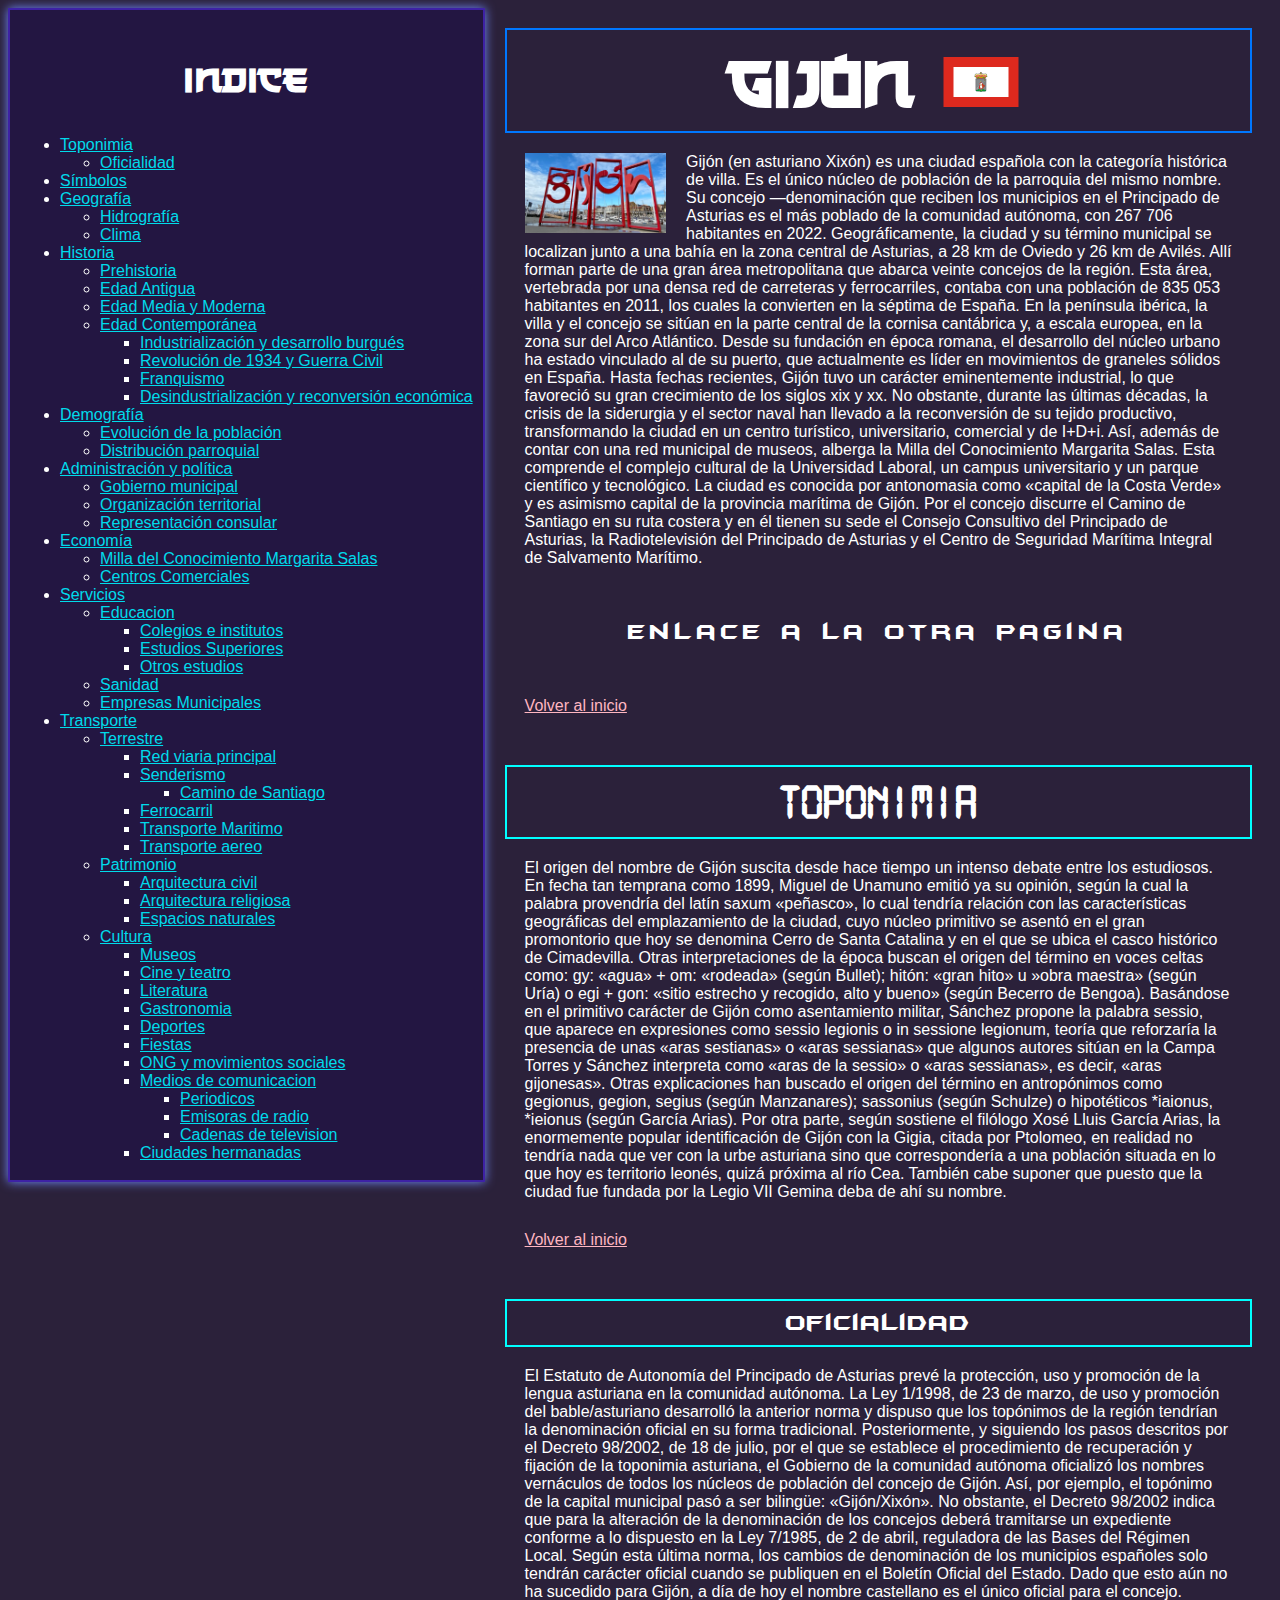
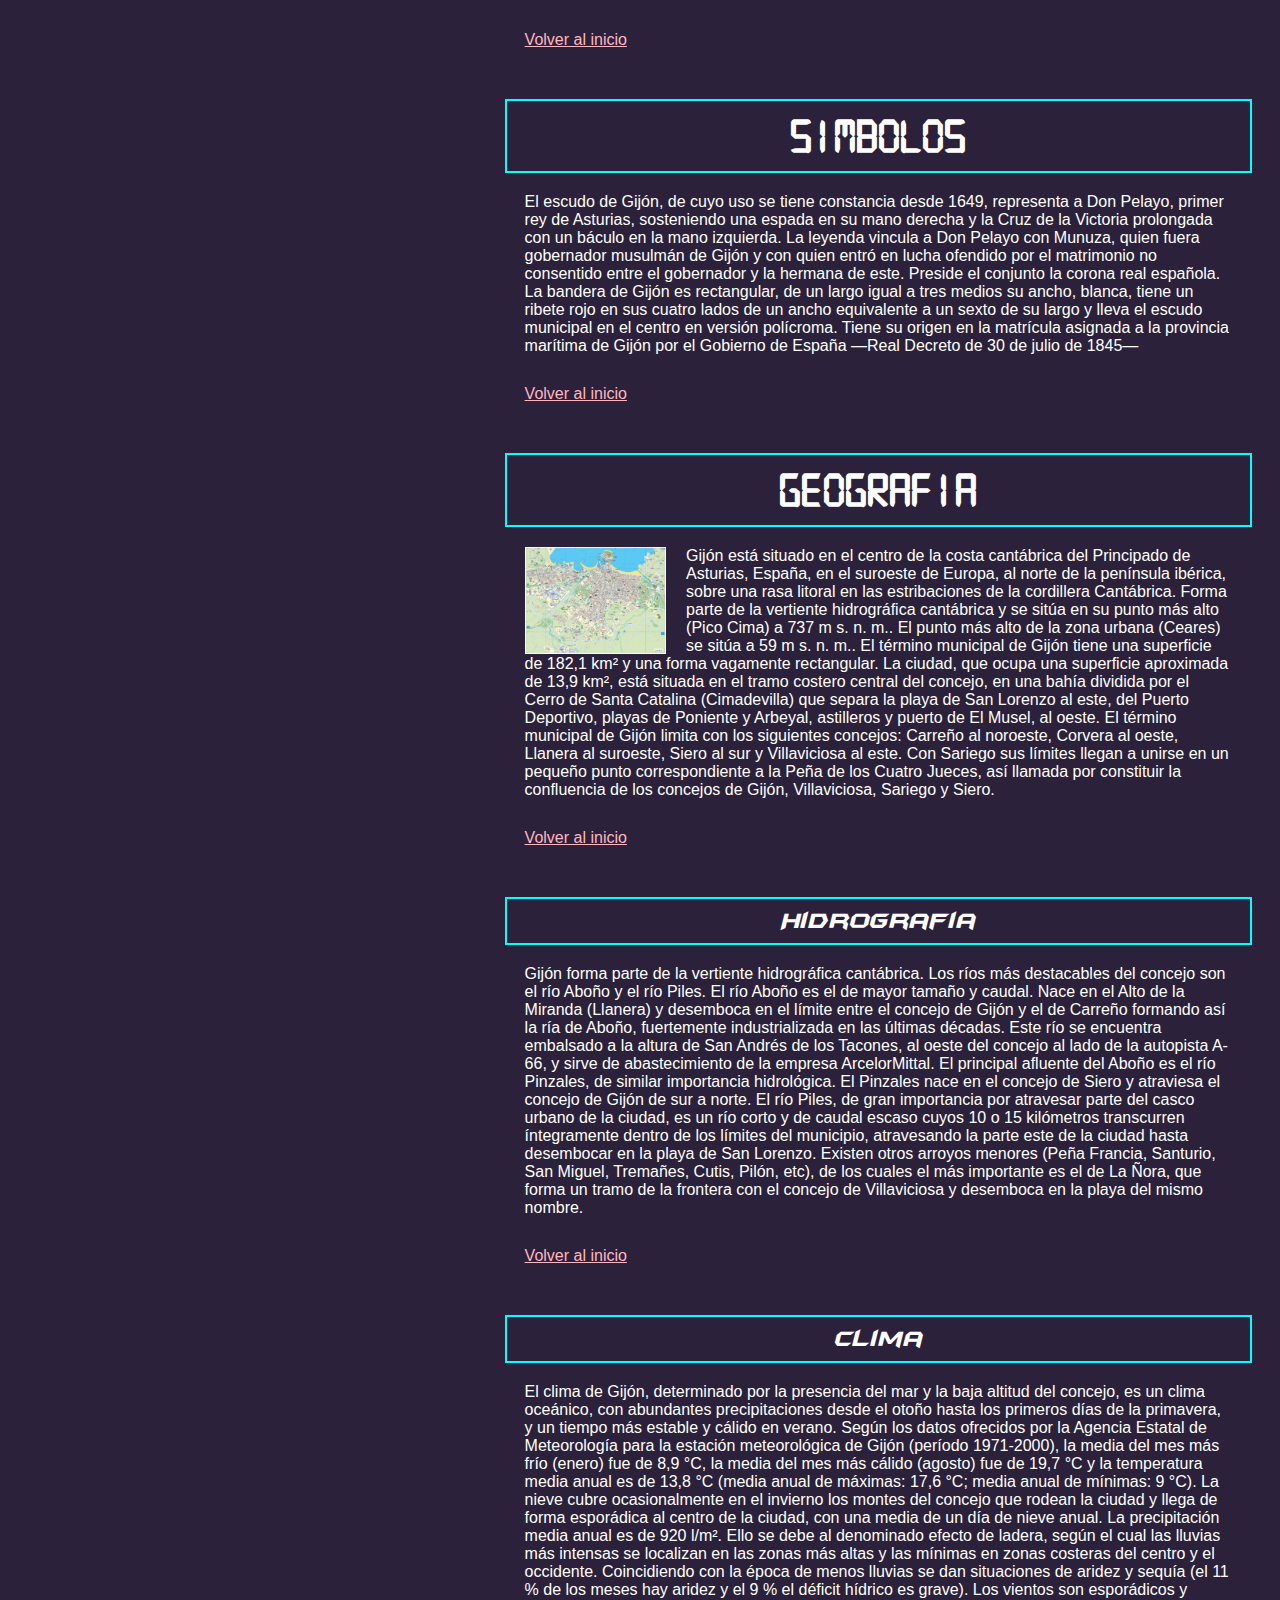
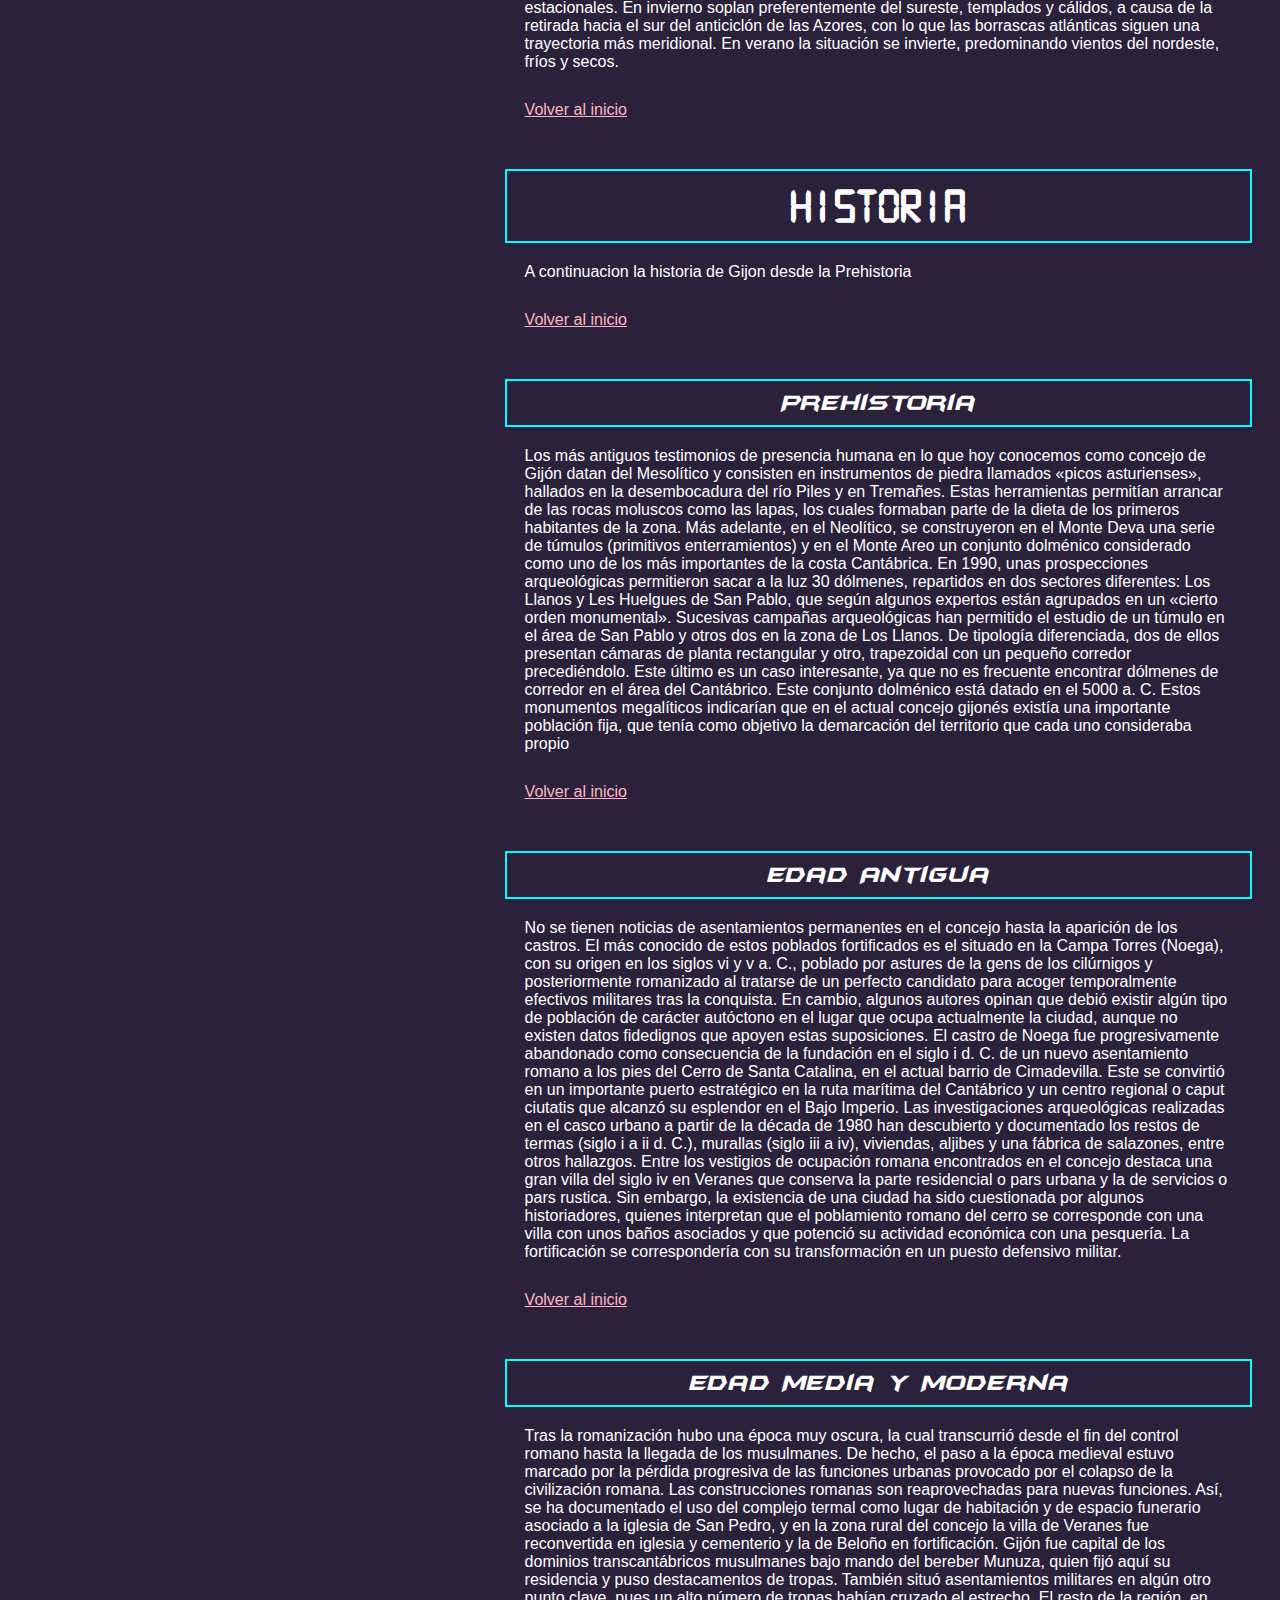
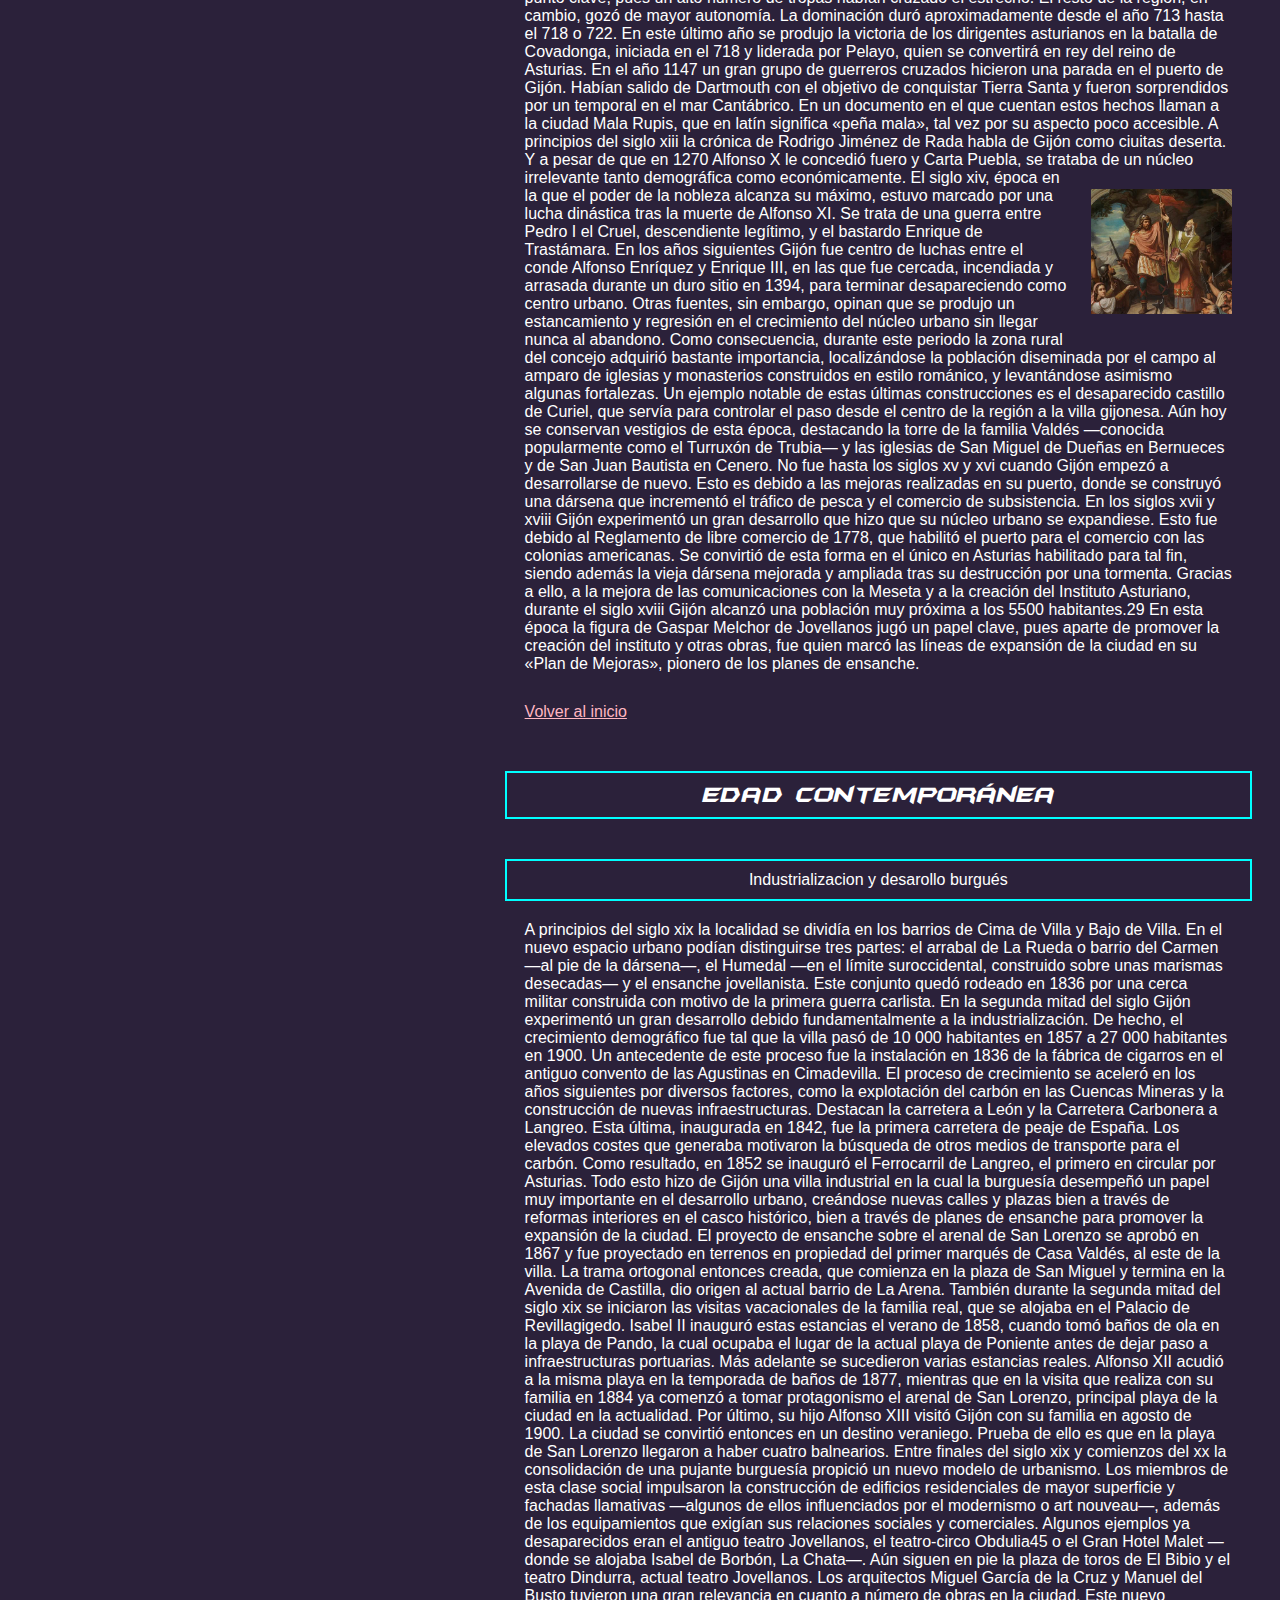
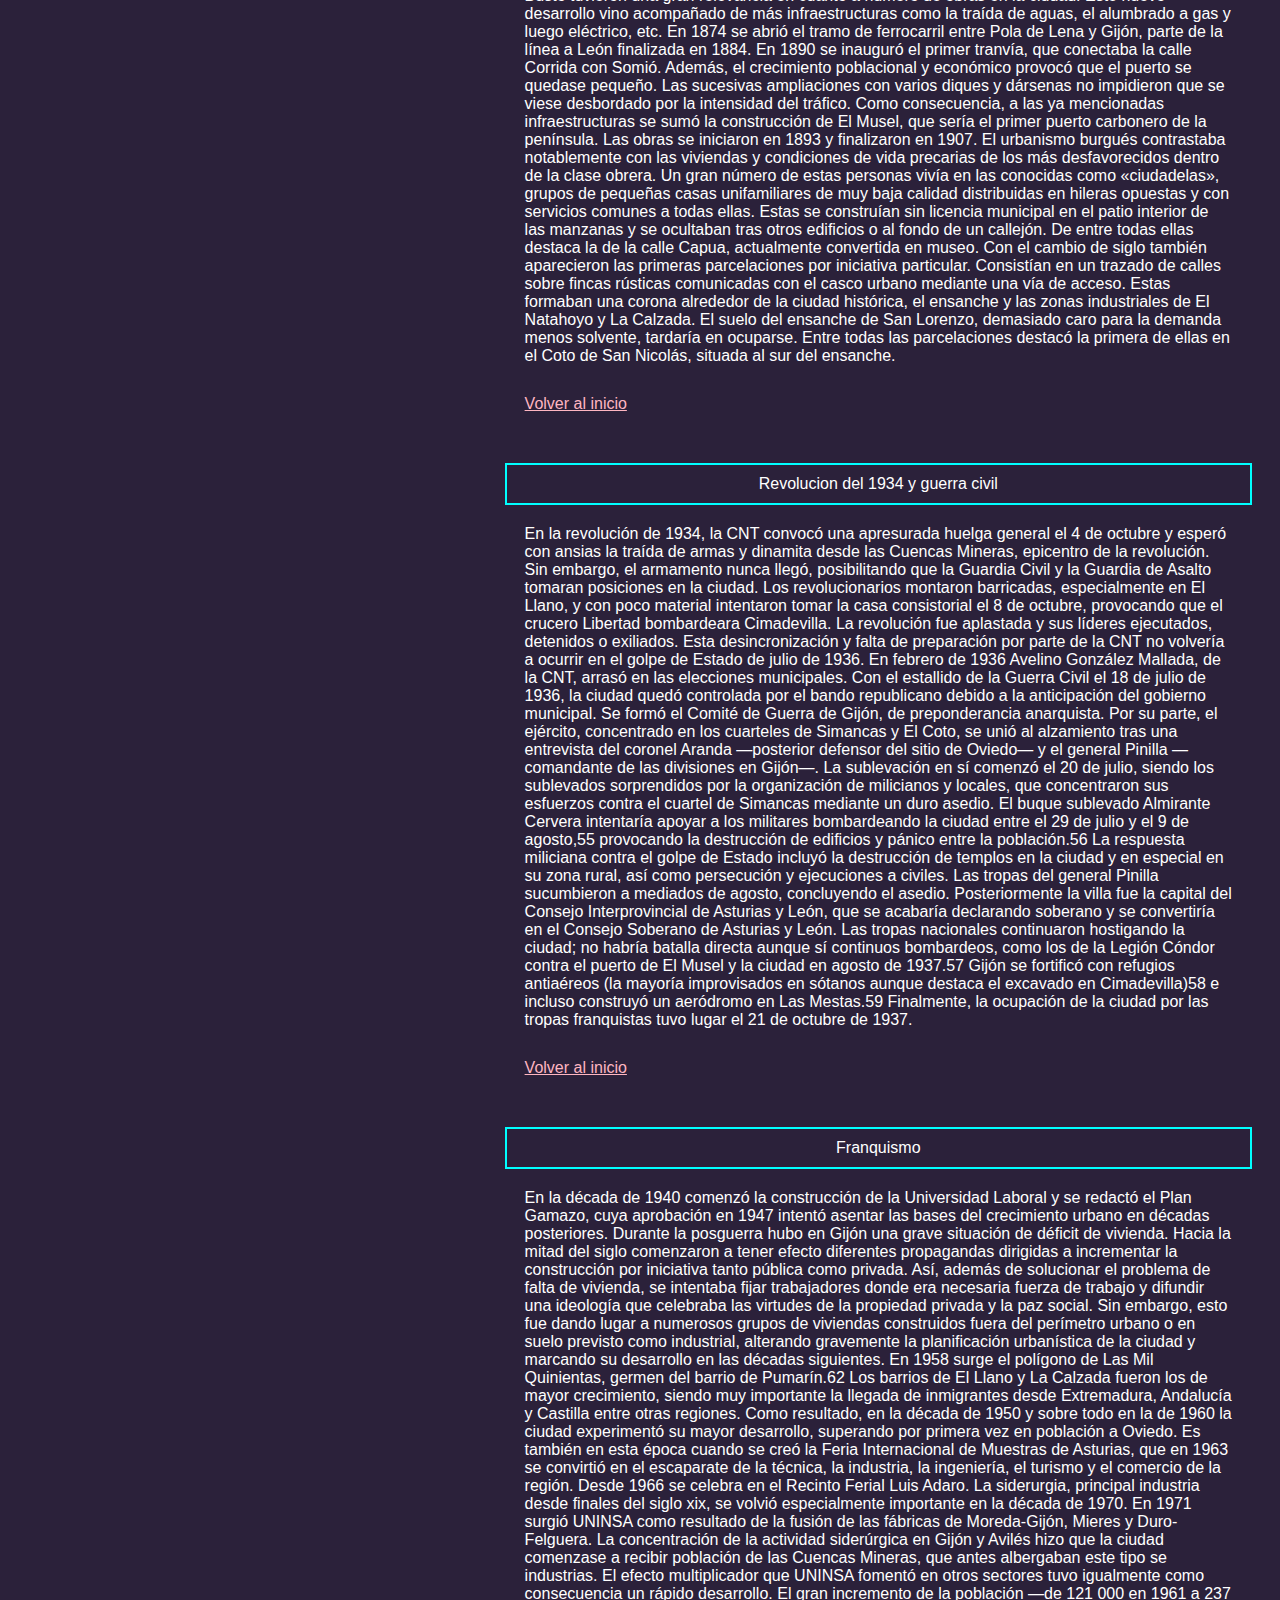
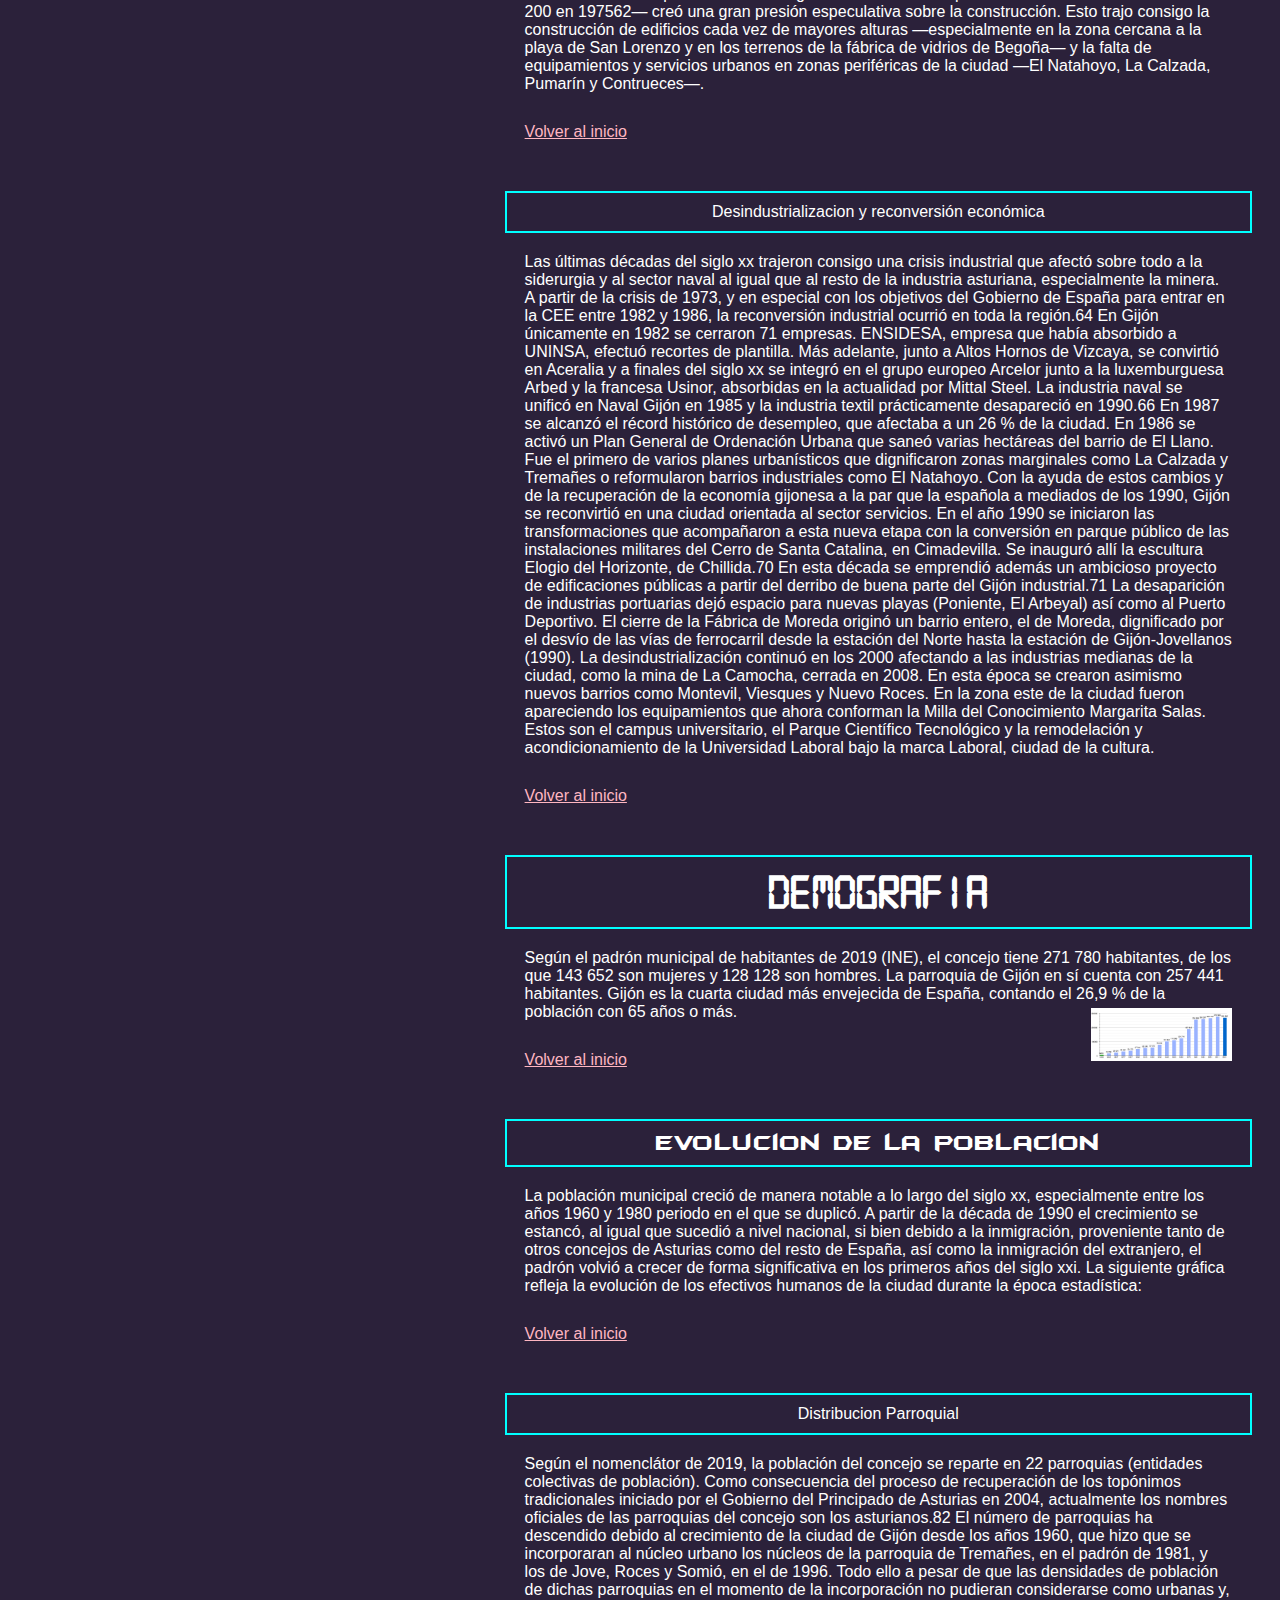
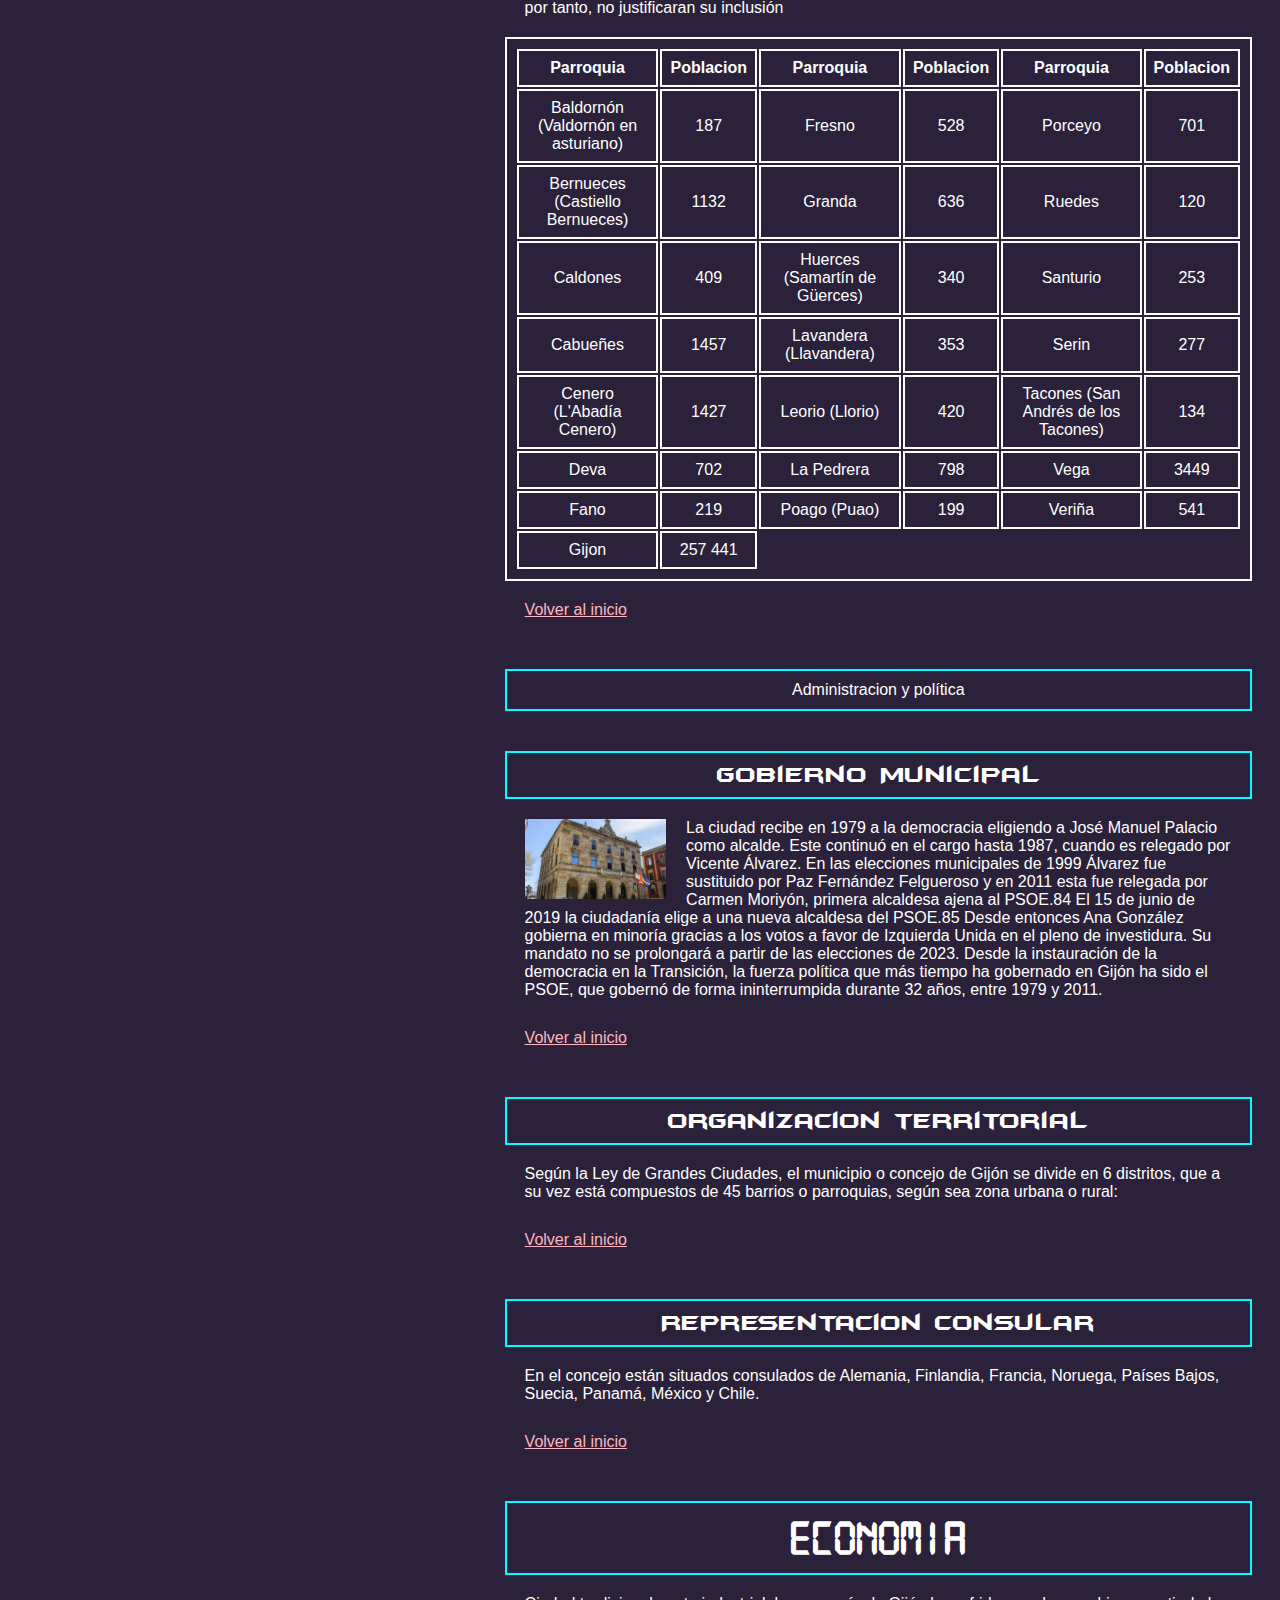
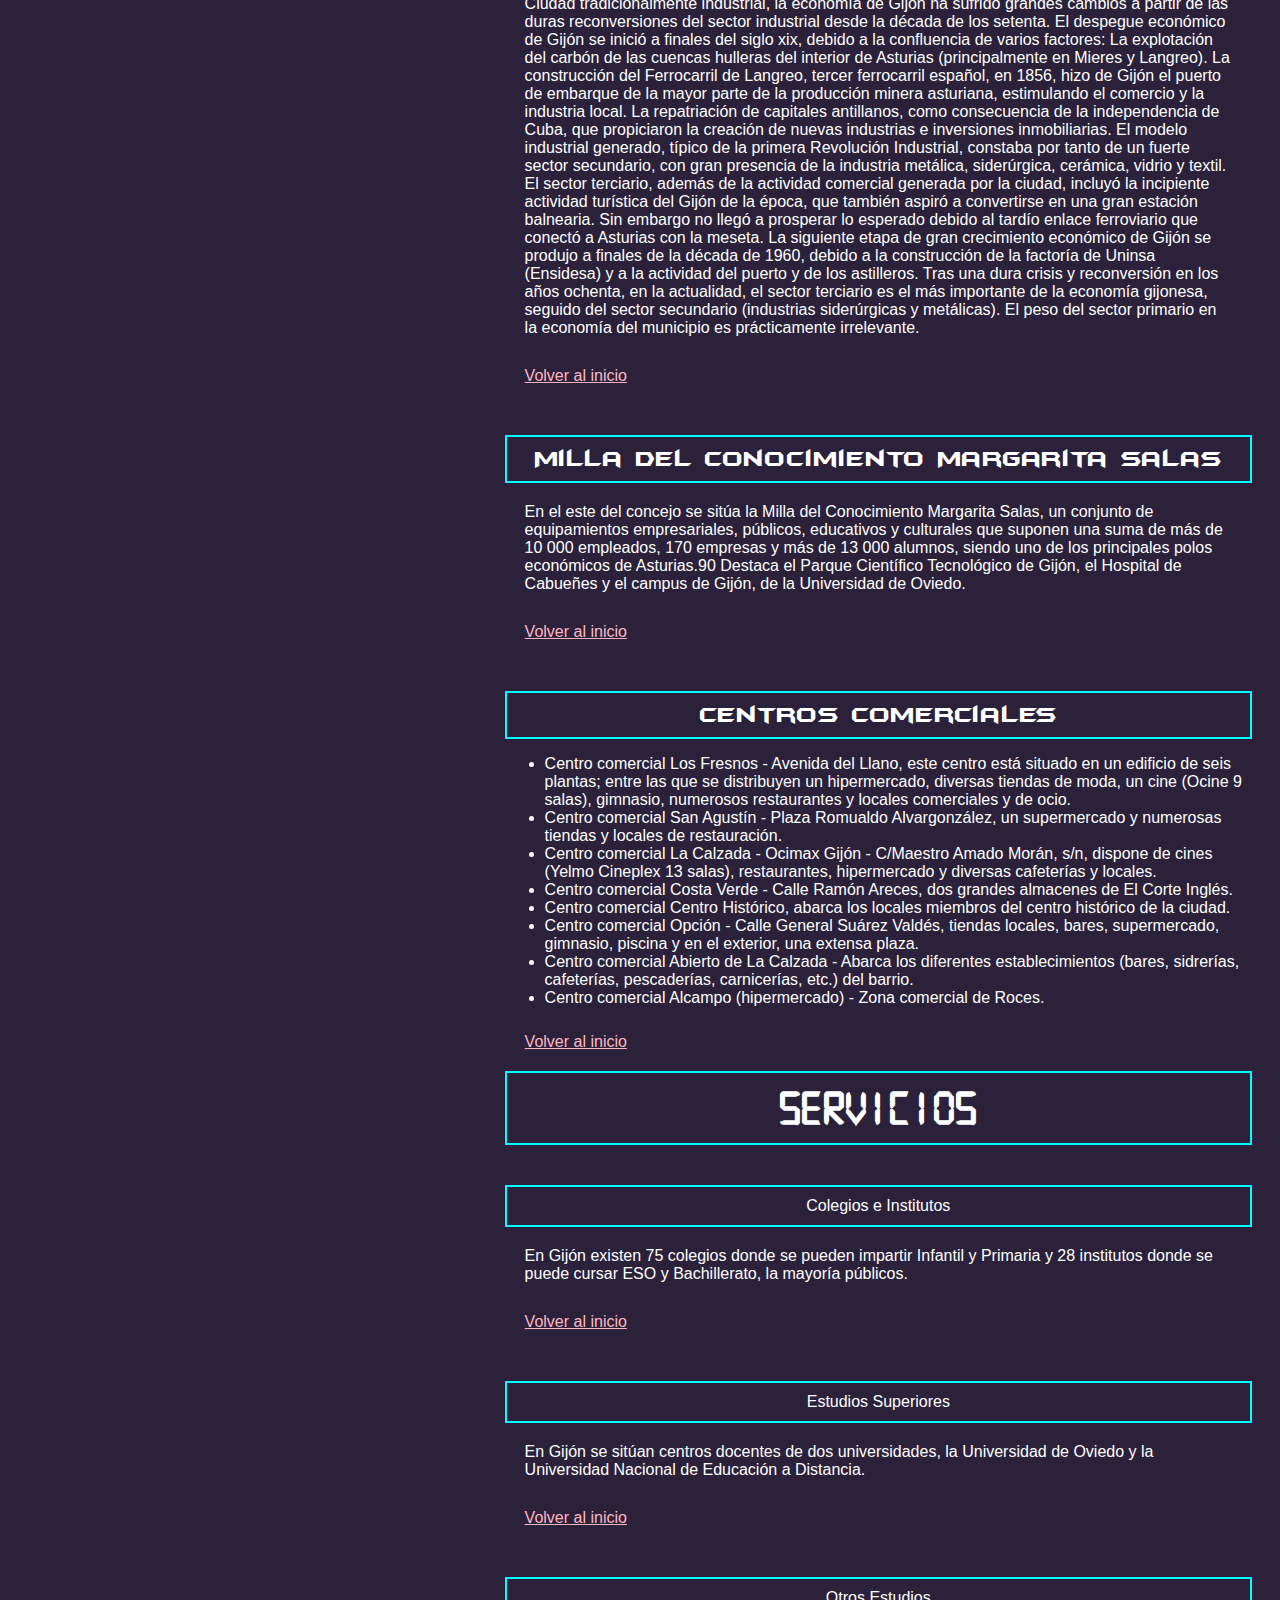
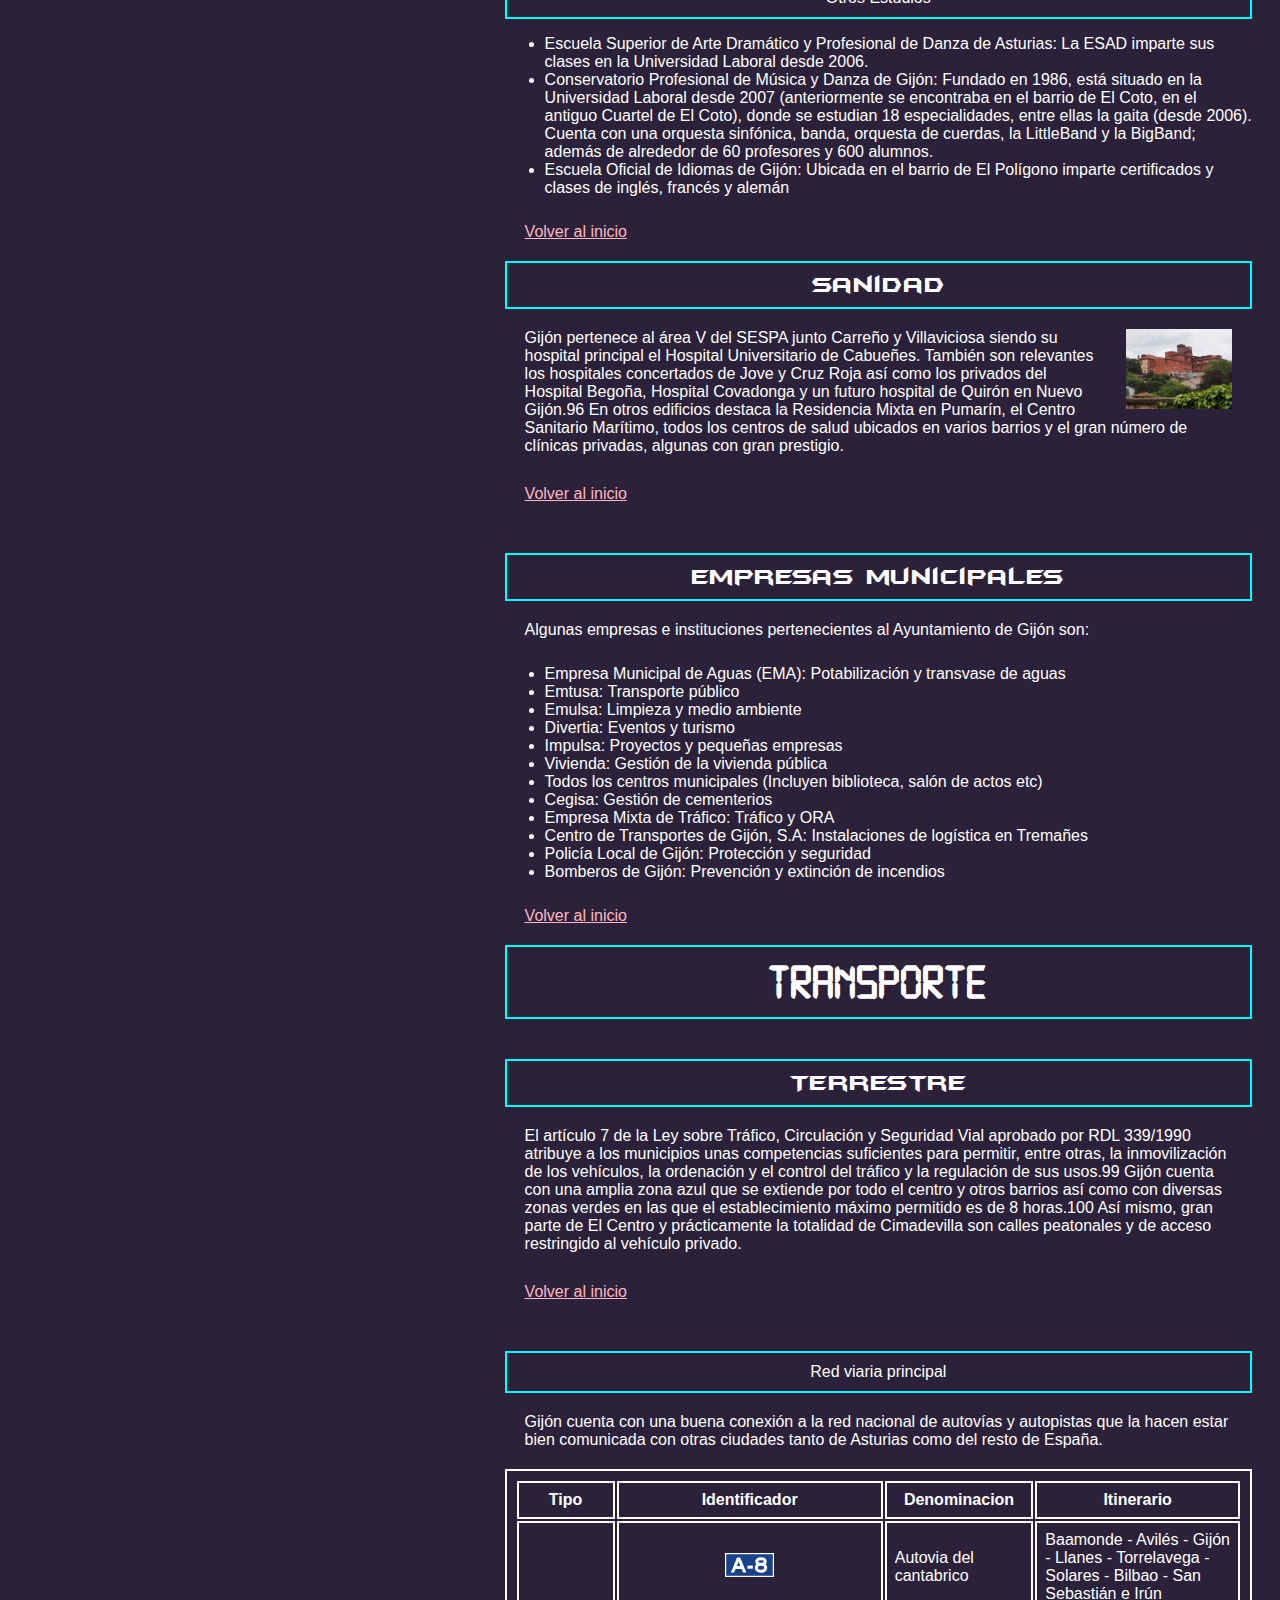
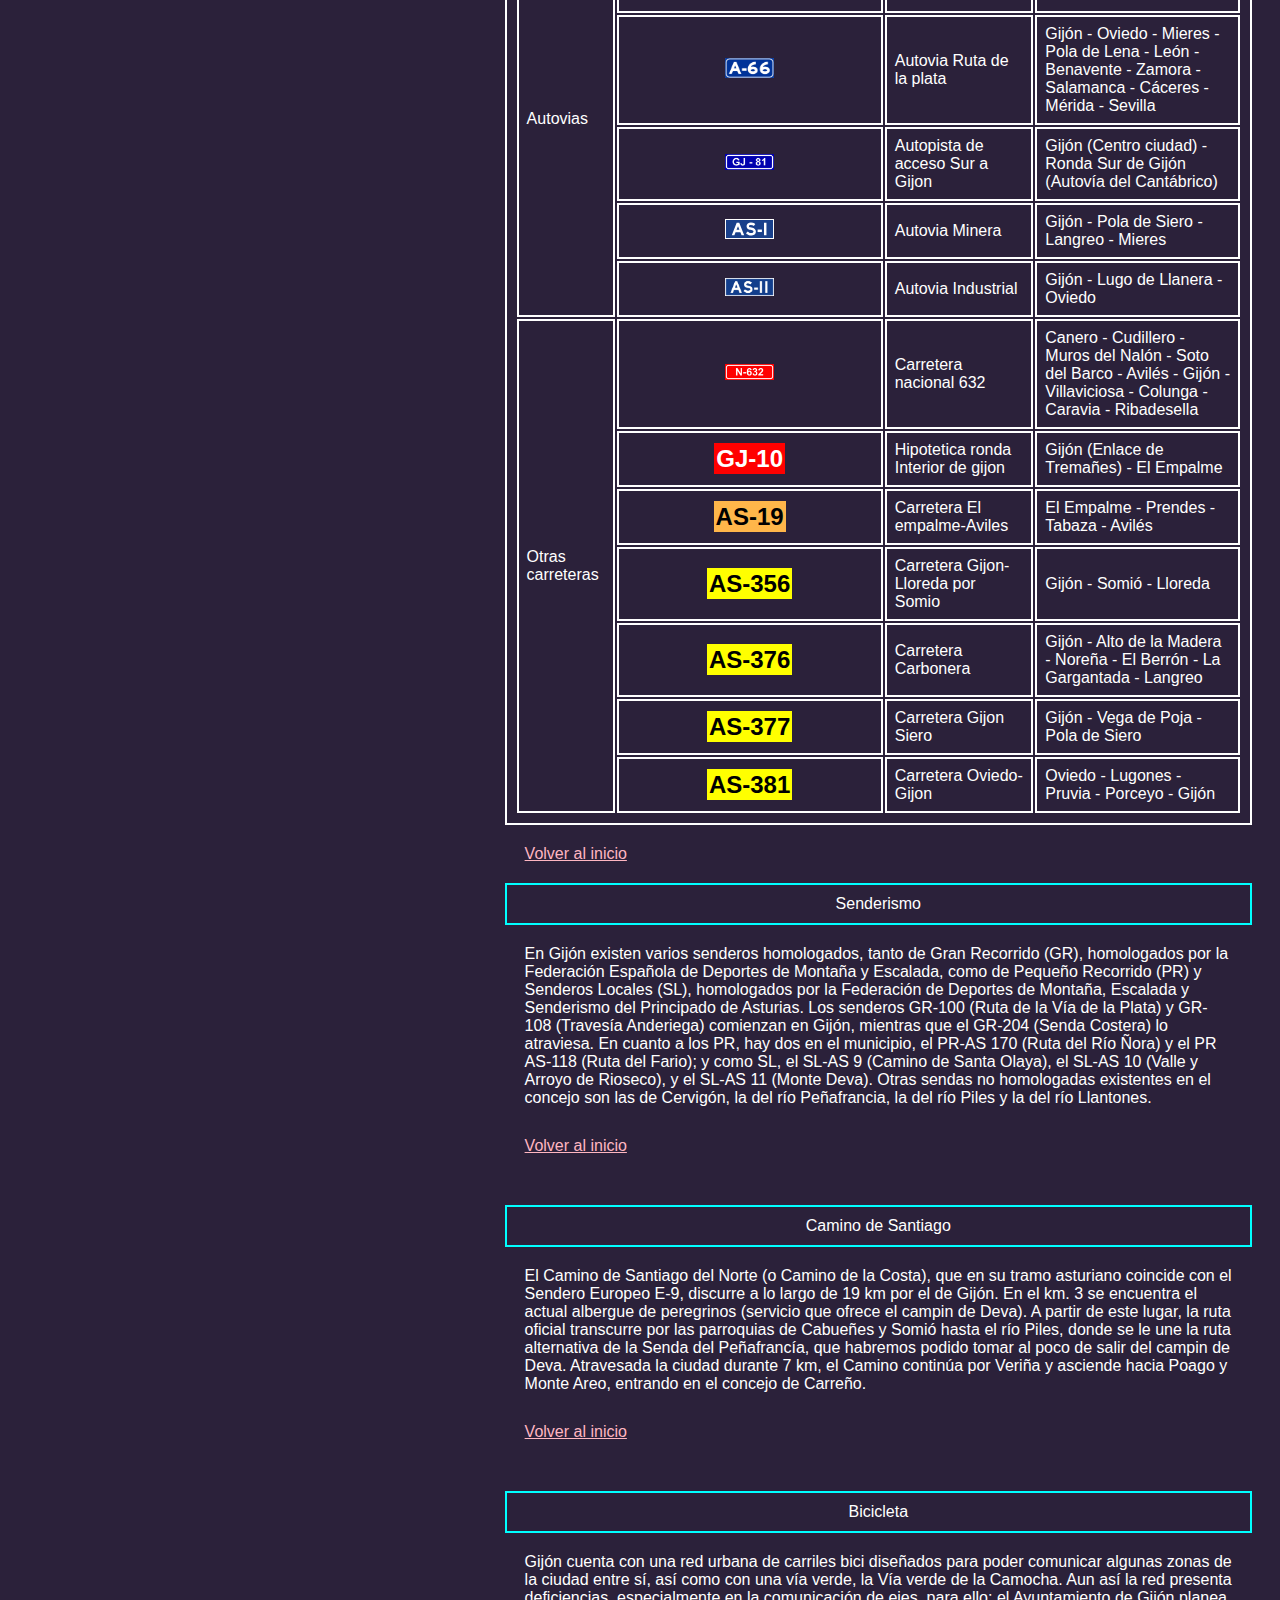
==== commit 390d370e: "Imagenes,bton y eliminacion" ====
--- a/gijon.html
+++ b/gijon.html
@@ -122,7 +122,7 @@
           Desde su fundación en época romana, el desarrollo del núcleo urbano ha estado vinculado al de su puerto, que actualmente es líder en movimientos de graneles sólidos en España. Hasta fechas recientes, Gijón tuvo un carácter eminentemente industrial, lo que favoreció su gran crecimiento de los siglos xix y xx. No obstante, durante las últimas décadas, la crisis de la siderurgia y el sector naval han llevado a la reconversión de su tejido productivo, transformando la ciudad en un centro turístico, universitario, comercial y de I+D+i. Así, además de contar con una red municipal de museos, alberga la Milla del Conocimiento Margarita Salas. Esta comprende el complejo cultural de la Universidad Laboral, un campus universitario y un parque científico y tecnológico.
           
           La ciudad es conocida por antonomasia como «capital de la Costa Verde» y es asimismo capital de la provincia marítima de Gijón. Por el concejo discurre el Camino de Santiago en su ruta costera y en él tienen su sede el Consejo Consultivo del Principado de Asturias, la Radiotelevisión del Principado de Asturias y el Centro de Seguridad Marítima Integral de Salvamento Marítimo.
-          <p class="Otrapag"><a href="" class="btnneon">
+          <p class="Otrapag"><a href="https://starlight-soldier-1.github.io/VWGJ-LM-1-DAM/N-632" class="btnneon">
             <span id="span1"></span>
             <span id="span2"></span>
             <span id="span3"></span>
@@ -637,7 +637,7 @@
             Las fiestas se celebran en torno a la festividad de la Asunción de la Virgen, el 15 de agosto, día de fiesta local. Se la conoce popularmente como «Semanona». Durante las jornadas festivas se celebran en la ciudad conciertos gratuitos todos los días. Cada día se celebran dos conciertos, uno en la plaza Mayor y el otro en el escenario de la playa de Poniente. Además durante las jornadas de Semana Grande, se celebra la feria taurina de Nuestra Señora de Begoña, en la plaza de toros de El Bibio. Las jornadas festivas coinciden también con la celebración de la Feria Internacional de Muestras de Asturias (FIDMA). El certamen ferial se lleva a cabo en el Recinto Ferial Luis Adaro situado en la margen derecha del río Piles, frente al Estadio El Molinón. El 15 de agosto es el día grande de las fiestas. Durante la noche del día 14 al 15, se celebra el tradicional espectáculo de fuegos artificiales. En principio está dirigido para ser observado en la playa de San Lorenzo, pues los fuegos de artificio se lanzan desde el Cerro de Santa Catalina, pero se pueden observar perfectamente desde numerosos puntos de la geografía gijonesa (playa de Poniente, parque de la Providencia...), durante la mañana del día 15 se celebra la tradicional Danza Prima en la playa de San Lorenzo y posteriormente el famoso Restallón, una descarga de voladores de unos 15 minutos, que ponen fin a las fiestas de Gijón. En torno a esta festividad existen diferentes polémicas, que sitúan a la Virgen de Begoña como patrona de la ciudad,133​ cuando el único patrón es San Pedro (declarado como tal en 1630 por el papa Urbano VIII)134​ y por otro lado, el de la verdadera advocación mariana de la ciudad que le correspondería a la virgen del Santuario de Nuestra Señora de Contrueces</li>
           <li>Fiesta de la Sidra Natural.
             Fiesta de interés turístico regional. Se celebra el último fin de semana de agosto, de viernes a domingo. Durante ese fin de semana se instalan numerosos mercadillos de los principales llagares de sidra asturianos a lo largo de la plaza Mayor y del Puerto Deportivo de Gijón. Durante las fiestas se celebran concursos, degustaciones, muestras de folclore asturiano, etc.136​ El momento principal de la fiesta es el de escanciado simultáneo de Sidra, que se produce cada año en la playa de Poniente durante el domingo de cada festival, en el que se busca superar el número de participantes de la edición anterior.</li>
-          <li><img src="Imagenes/colloto.webp" alt="Colloto" style="float: left; margin-right: 20px; margin-top: 5px;">
+          <li>
             Fiestes de prau y romerías tradicionales.
             Durante todo el verano, las parroquias del municipio de Gijón celebran sus fiestas patronales. Son las conocidas Fiestes de Prau y Romerías Asturianas. Estas fiestas, muy típicas en Asturias, se celebran en grandes fincas, al aire libre, con barracas, puestos de comida y sidra; suelen contar con orquesta, concursos, juegos para niños, etc. La celebración varía según la parroquia (junio: Castiello, Cabueñes, Mareo; julio: Porceyo, Ceares, Granda, Somió; agosto: Deva, Roces, Fano)</li>
           </ul>
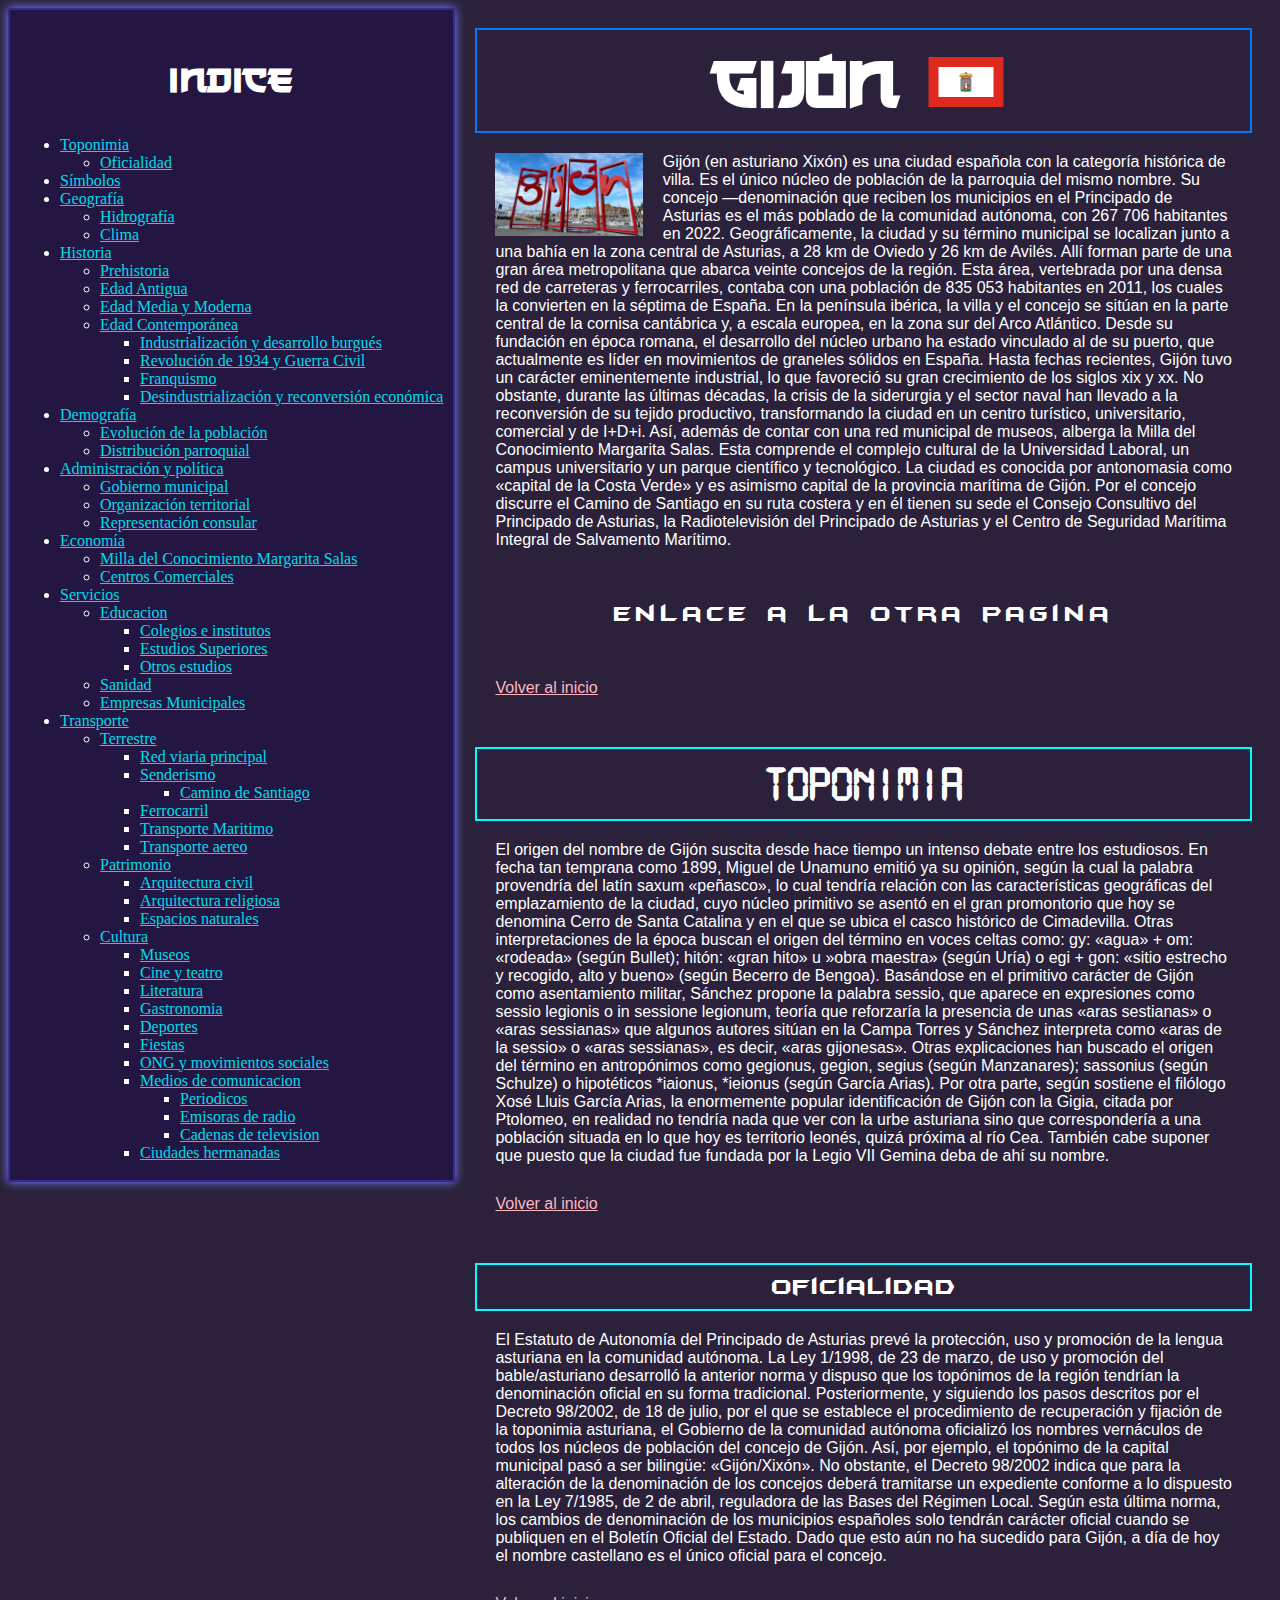
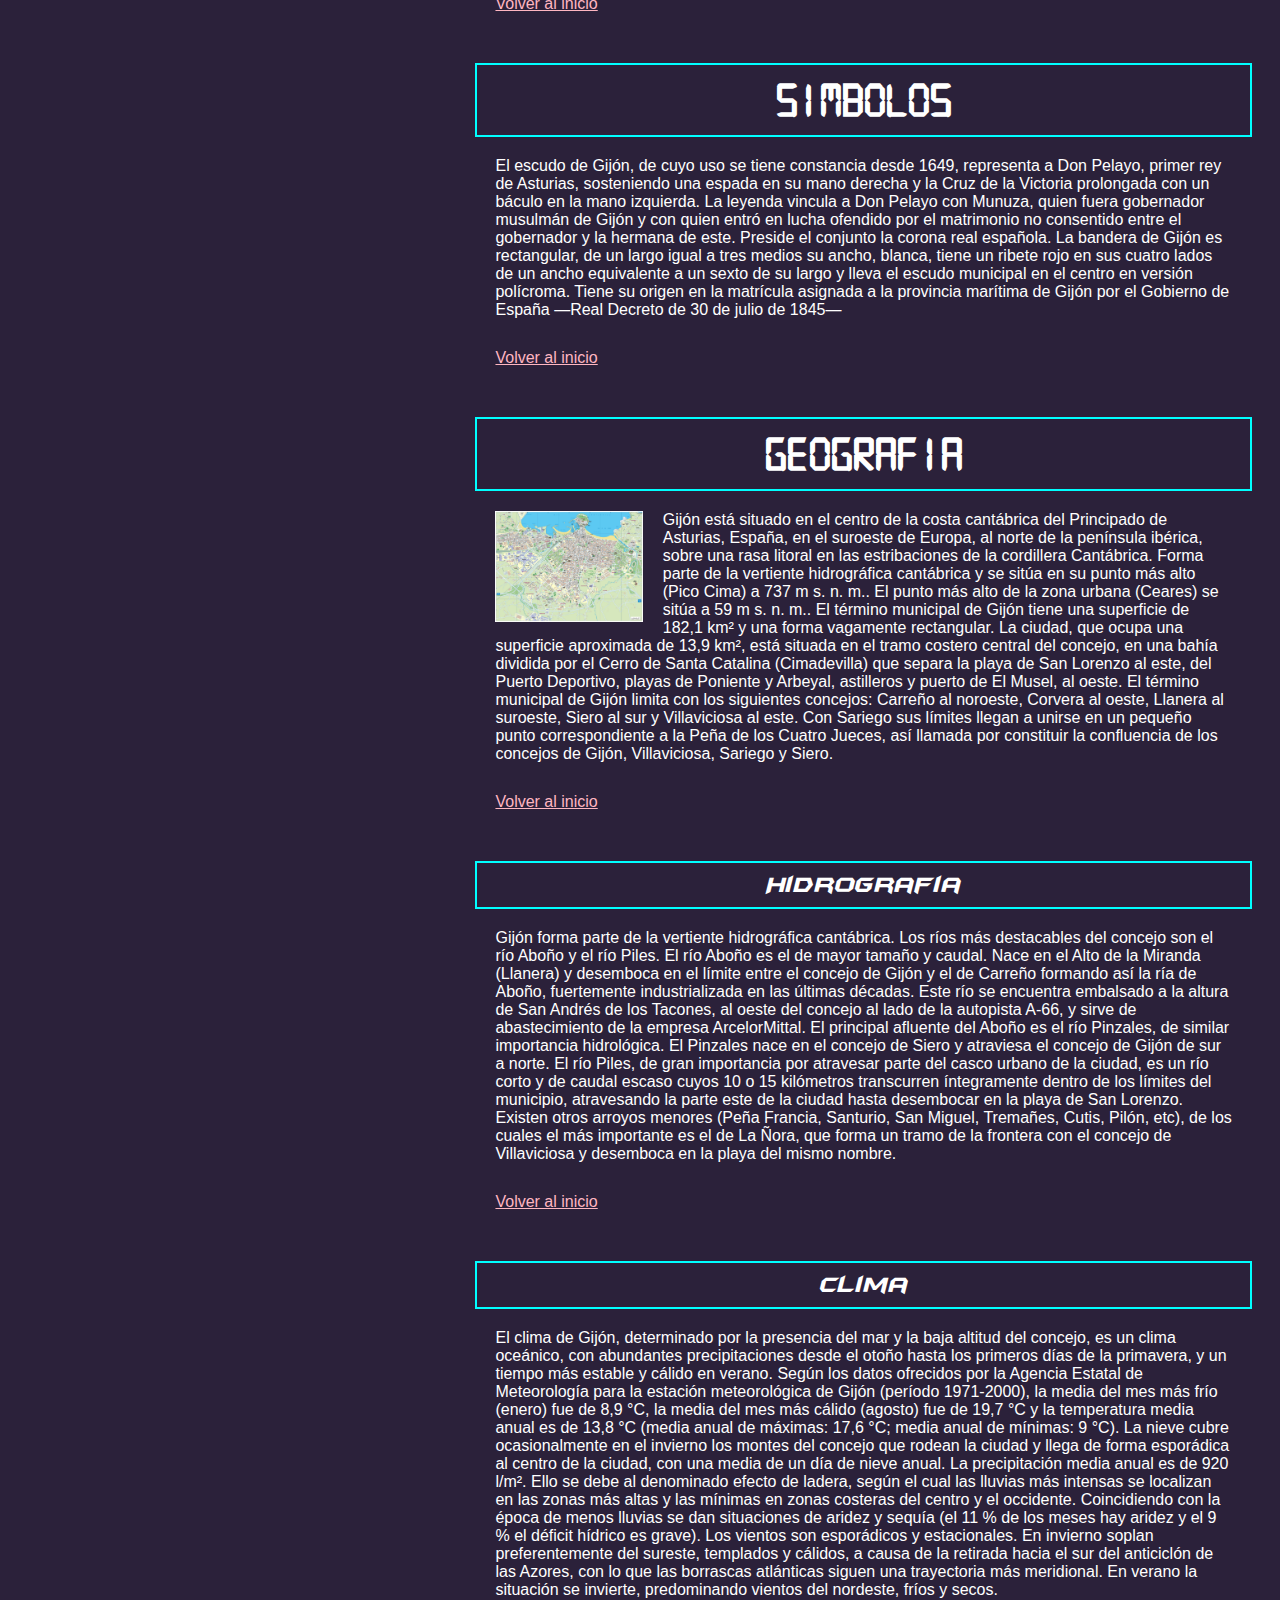
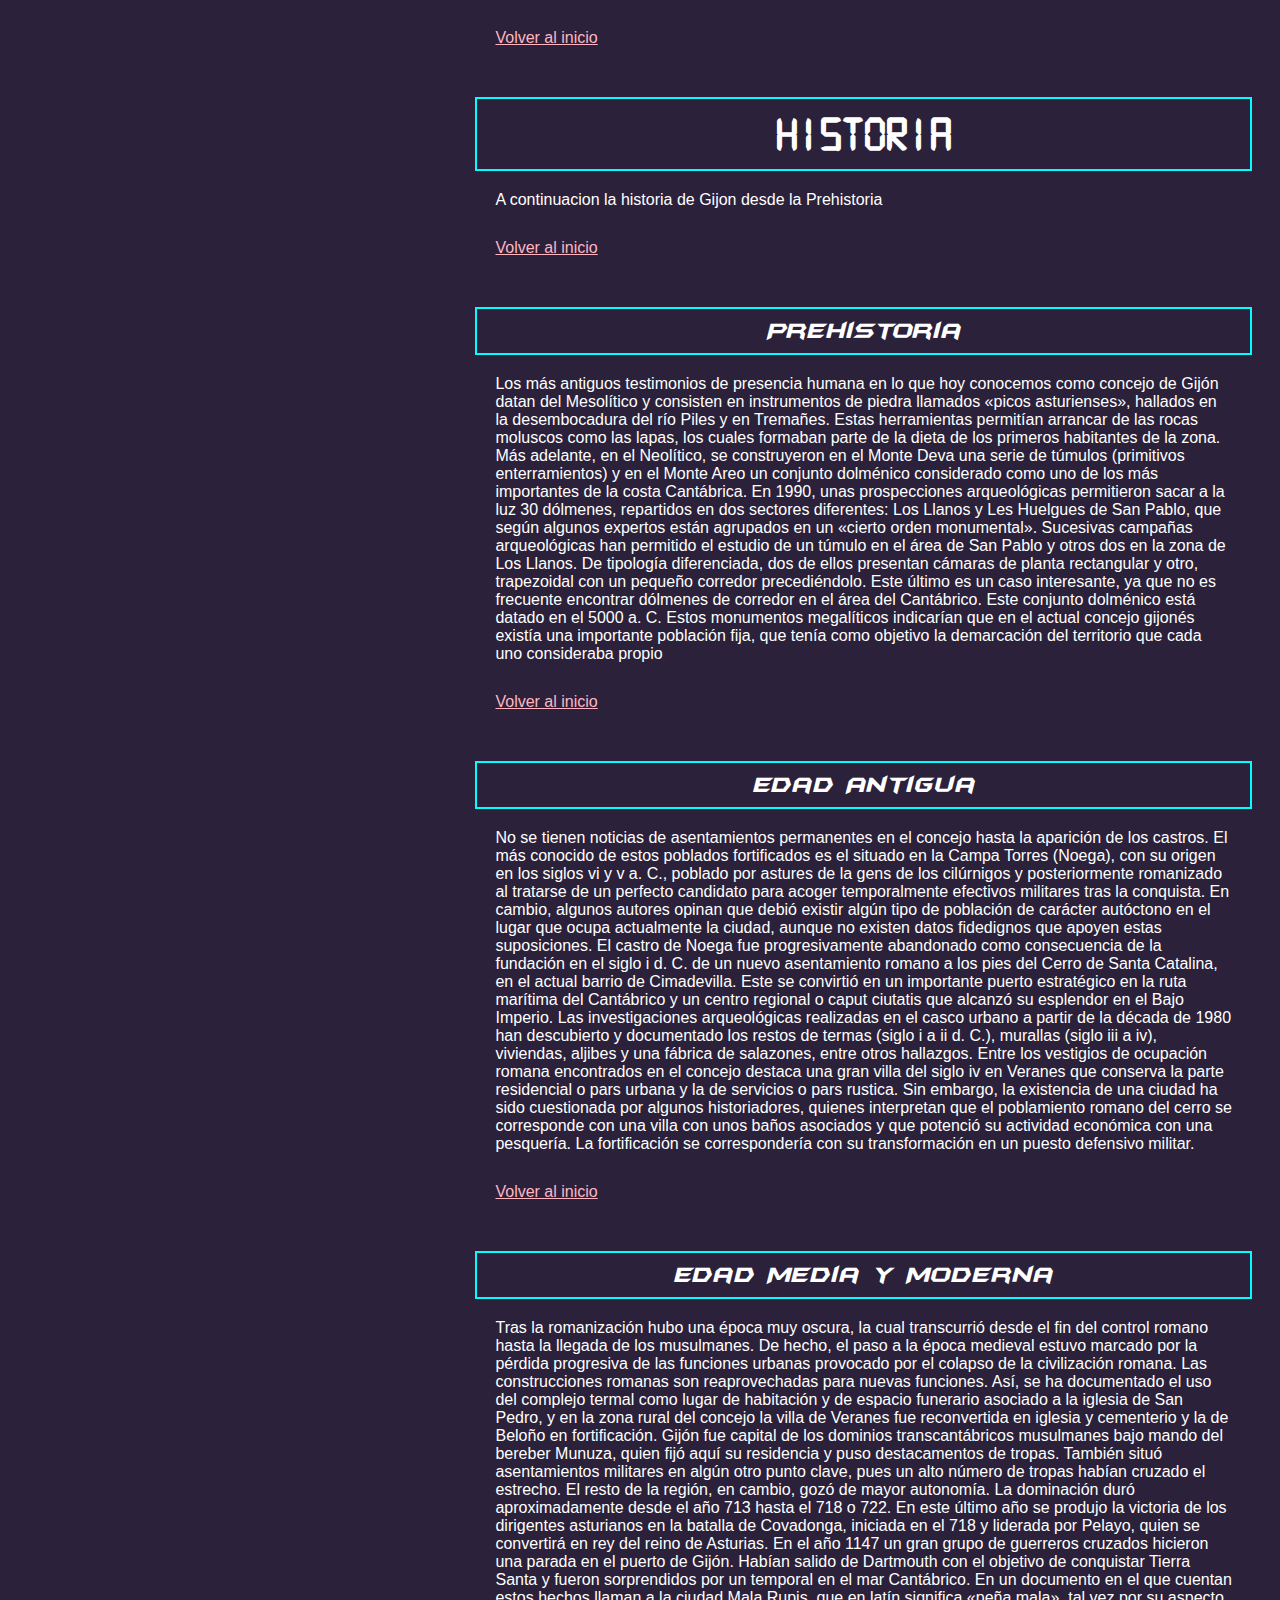
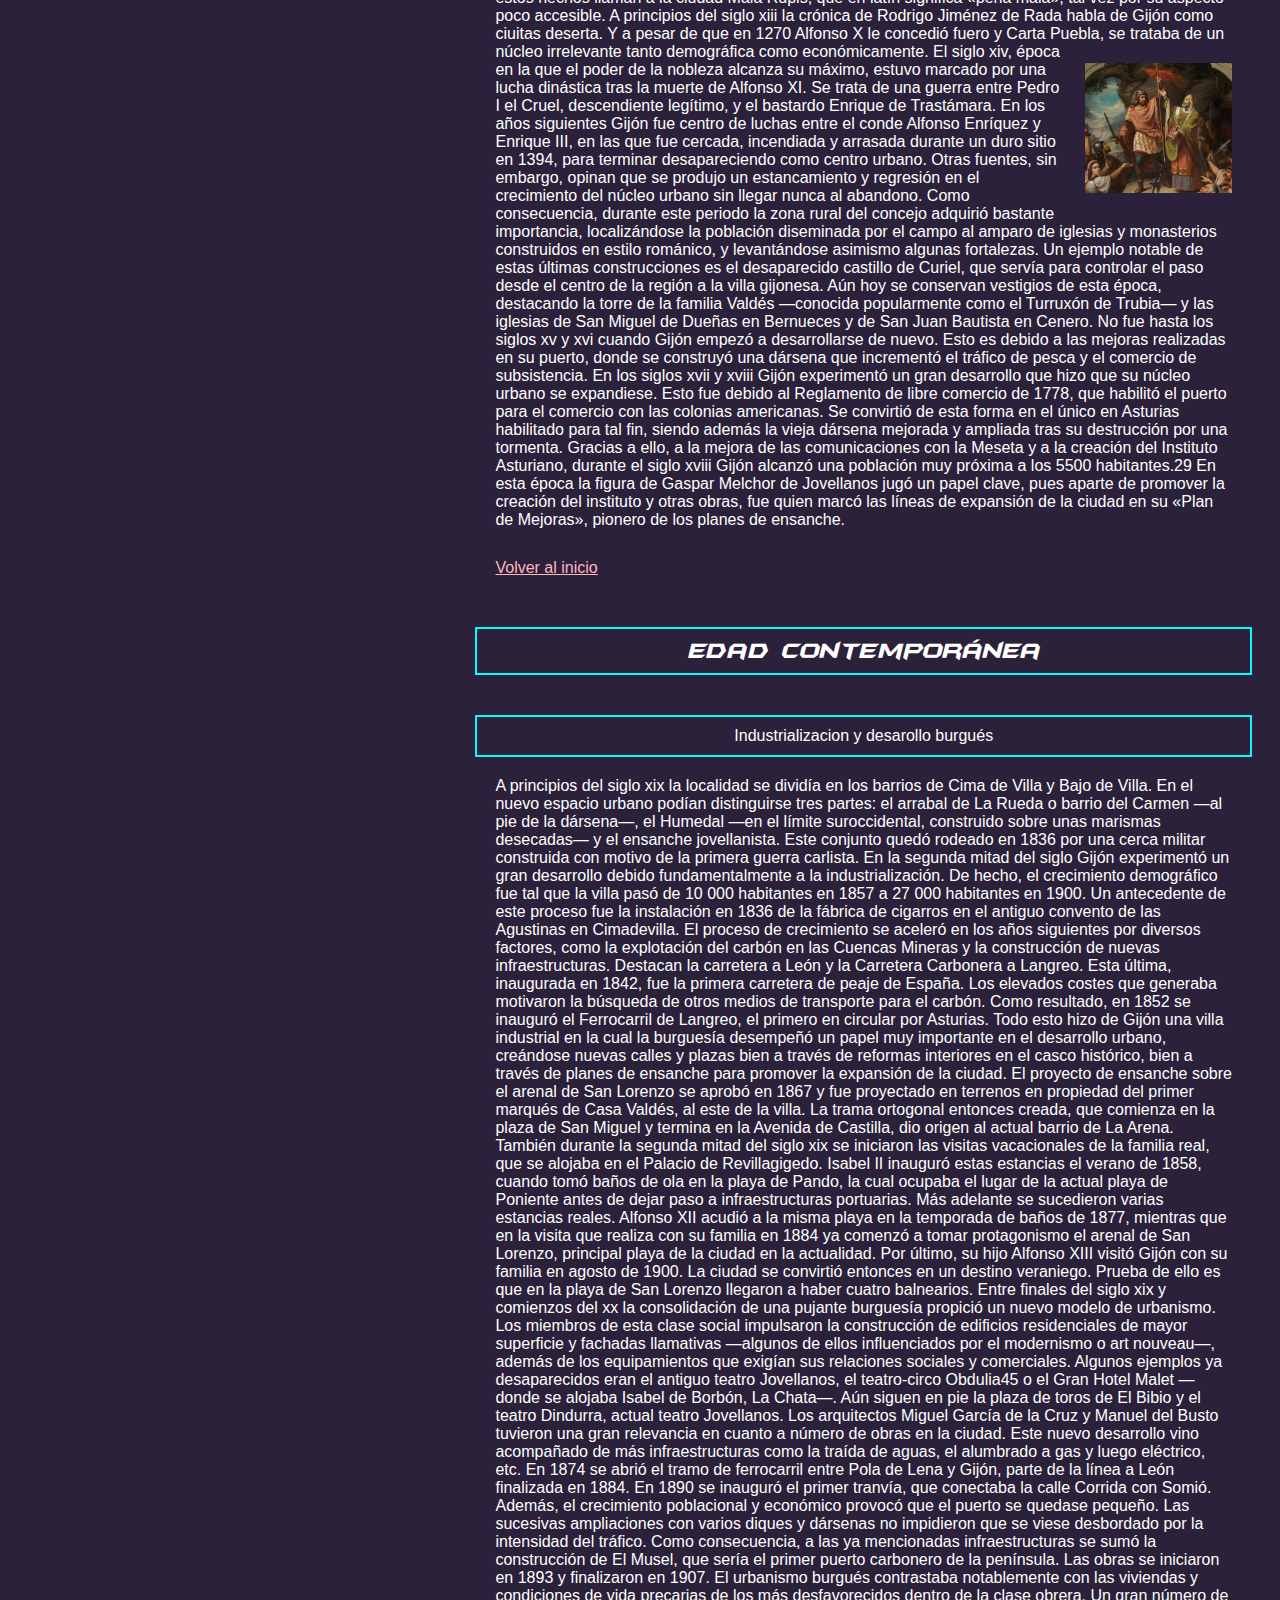
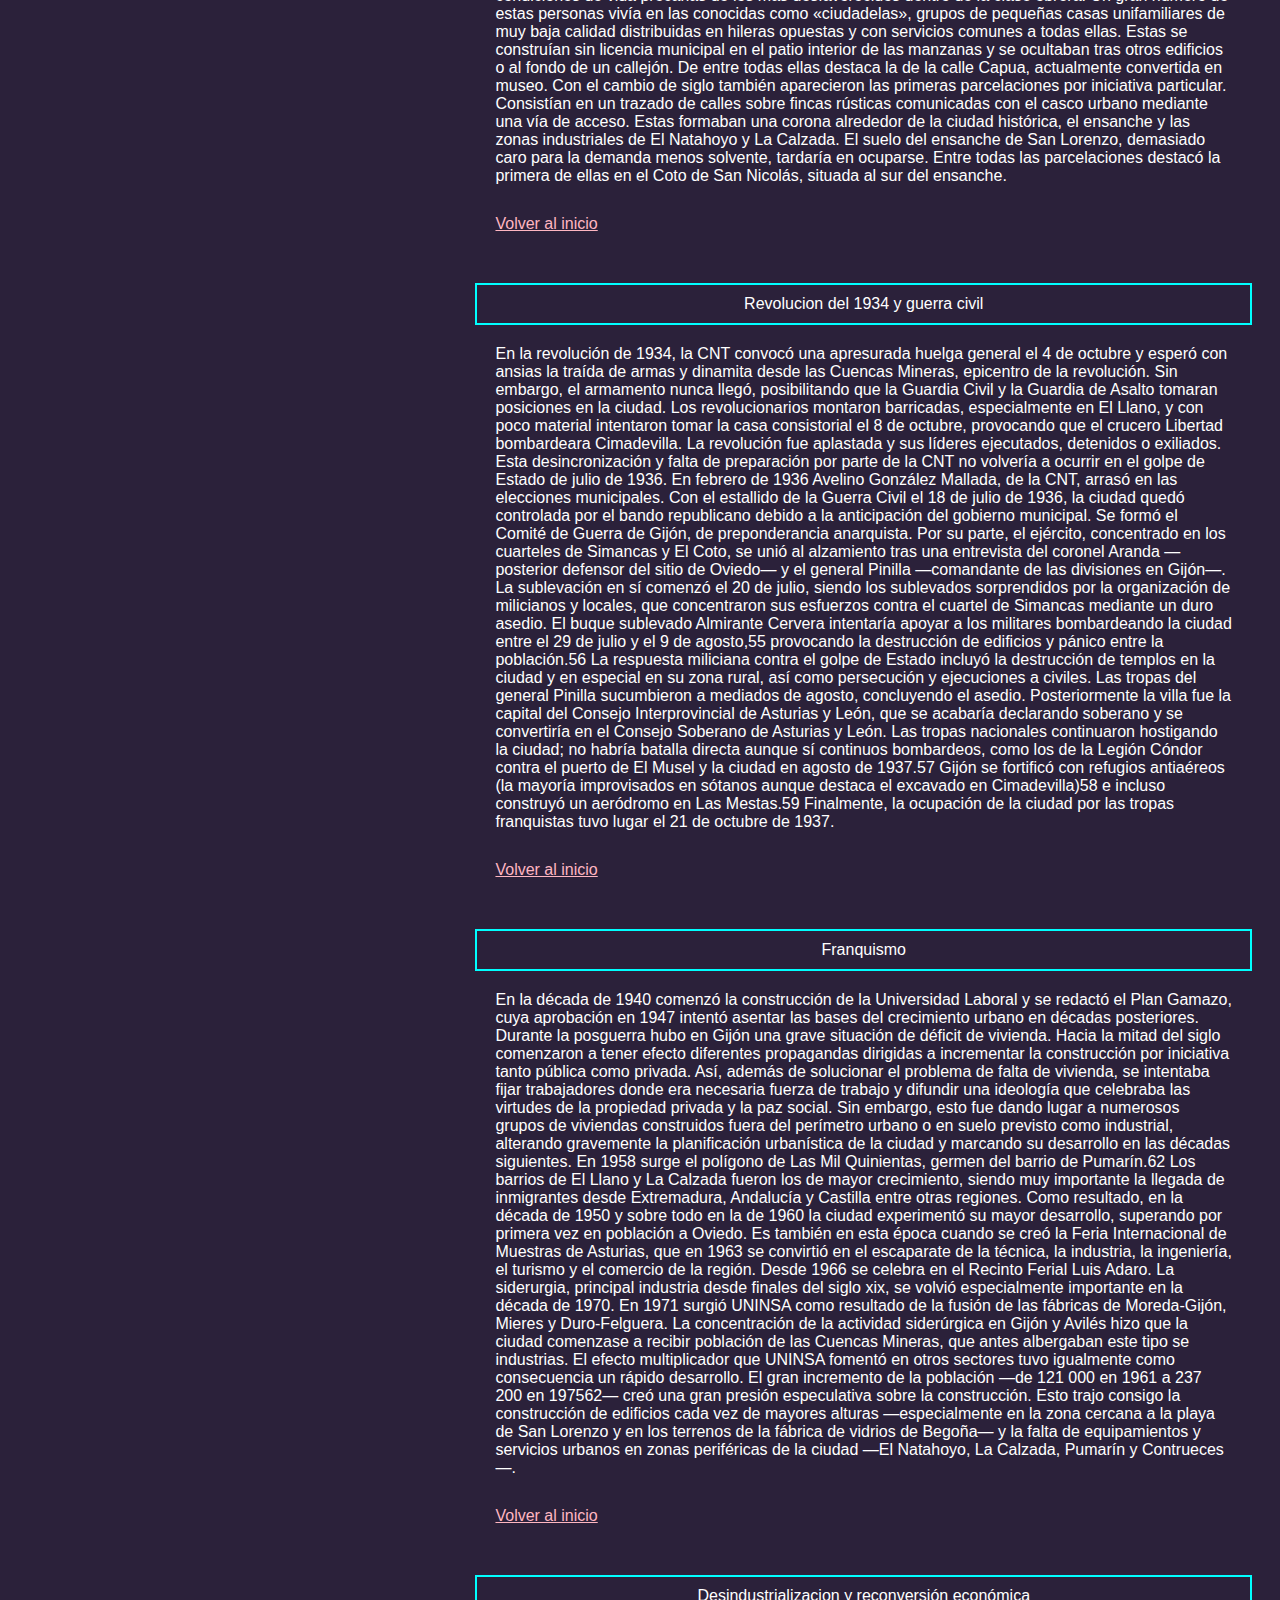
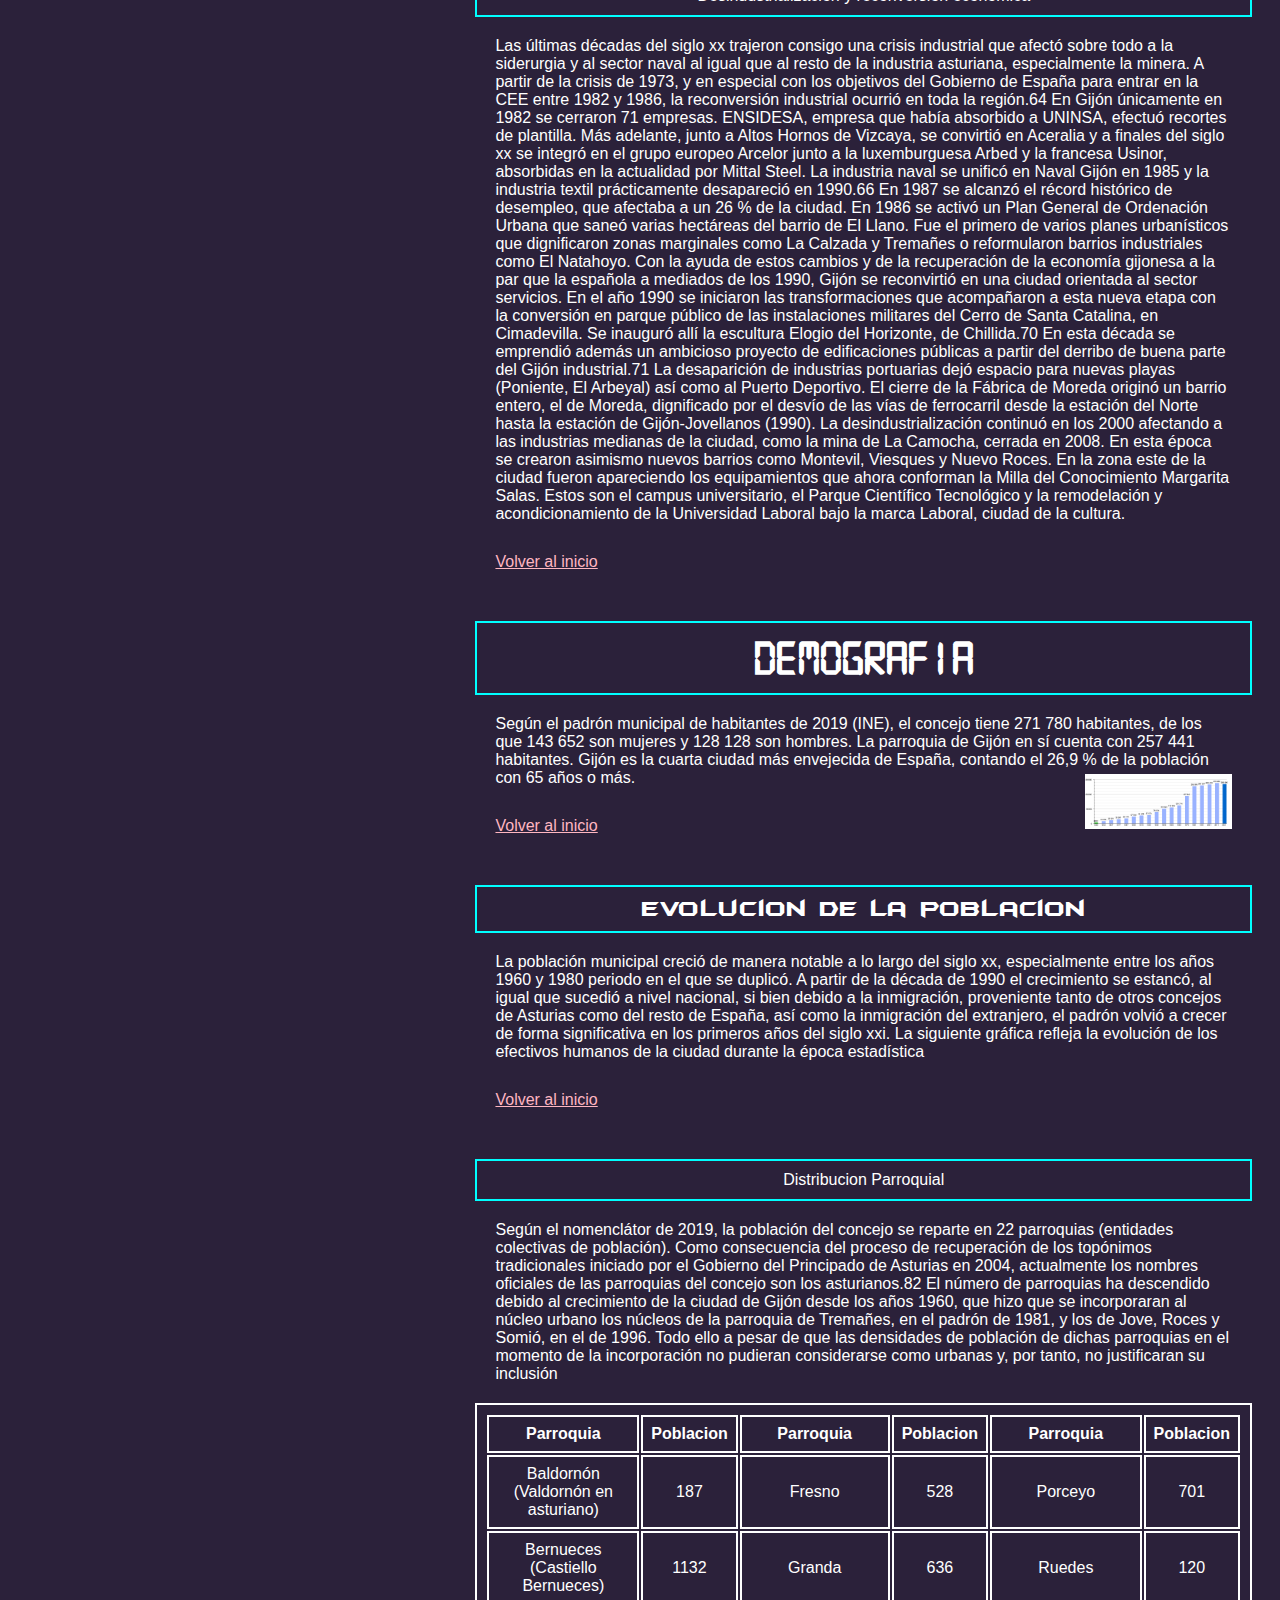
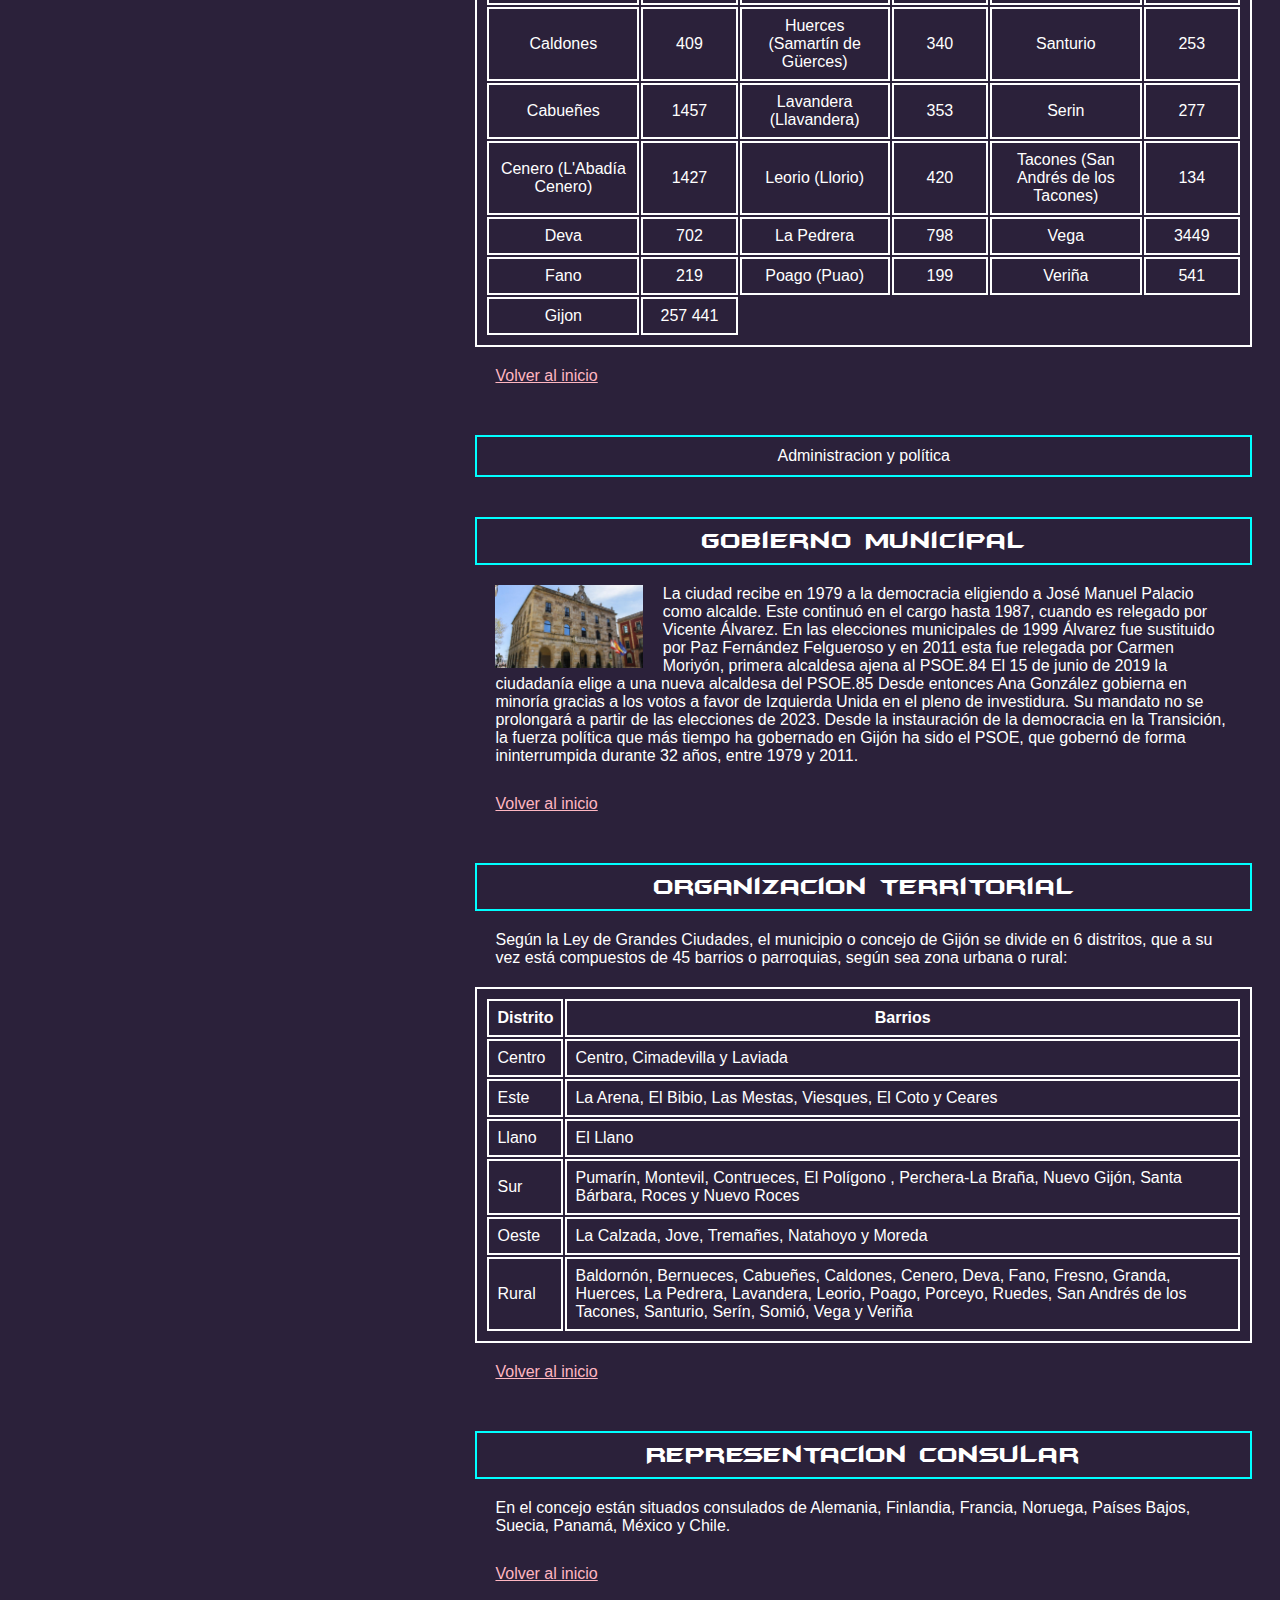
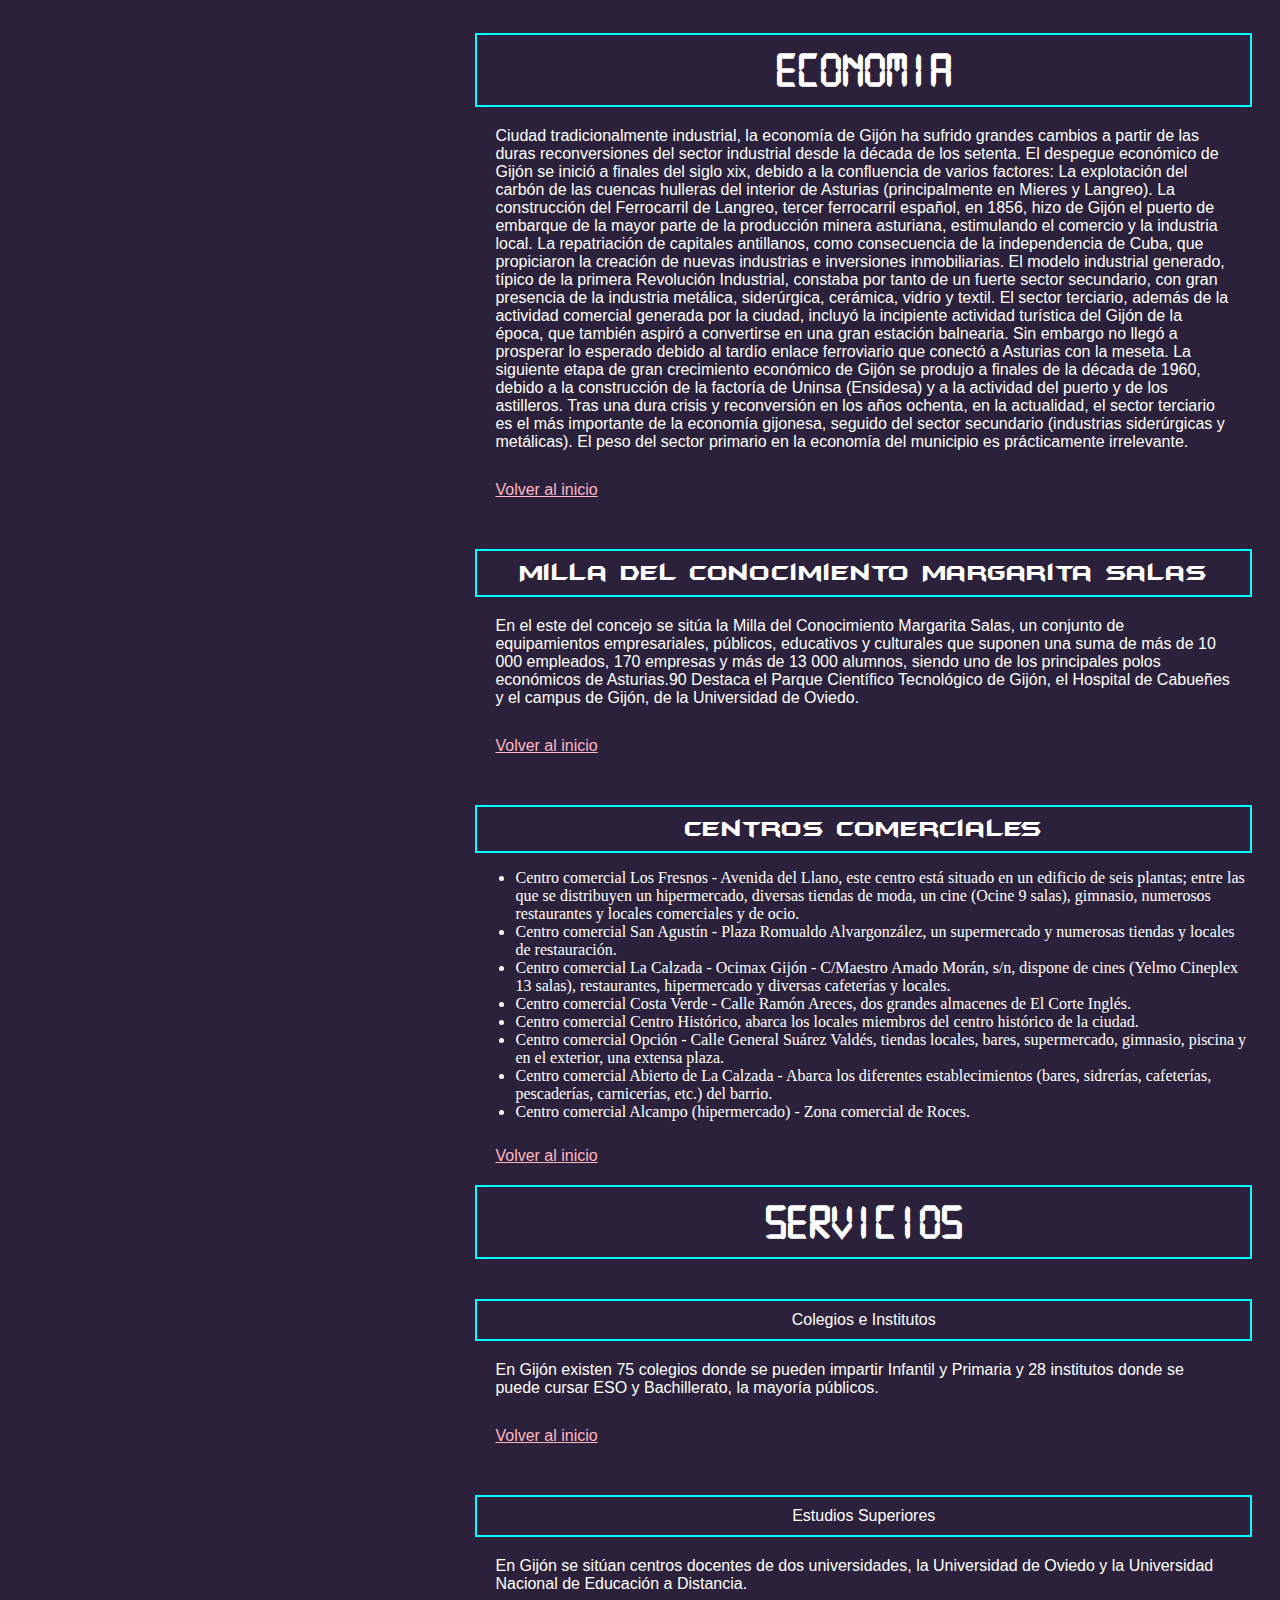
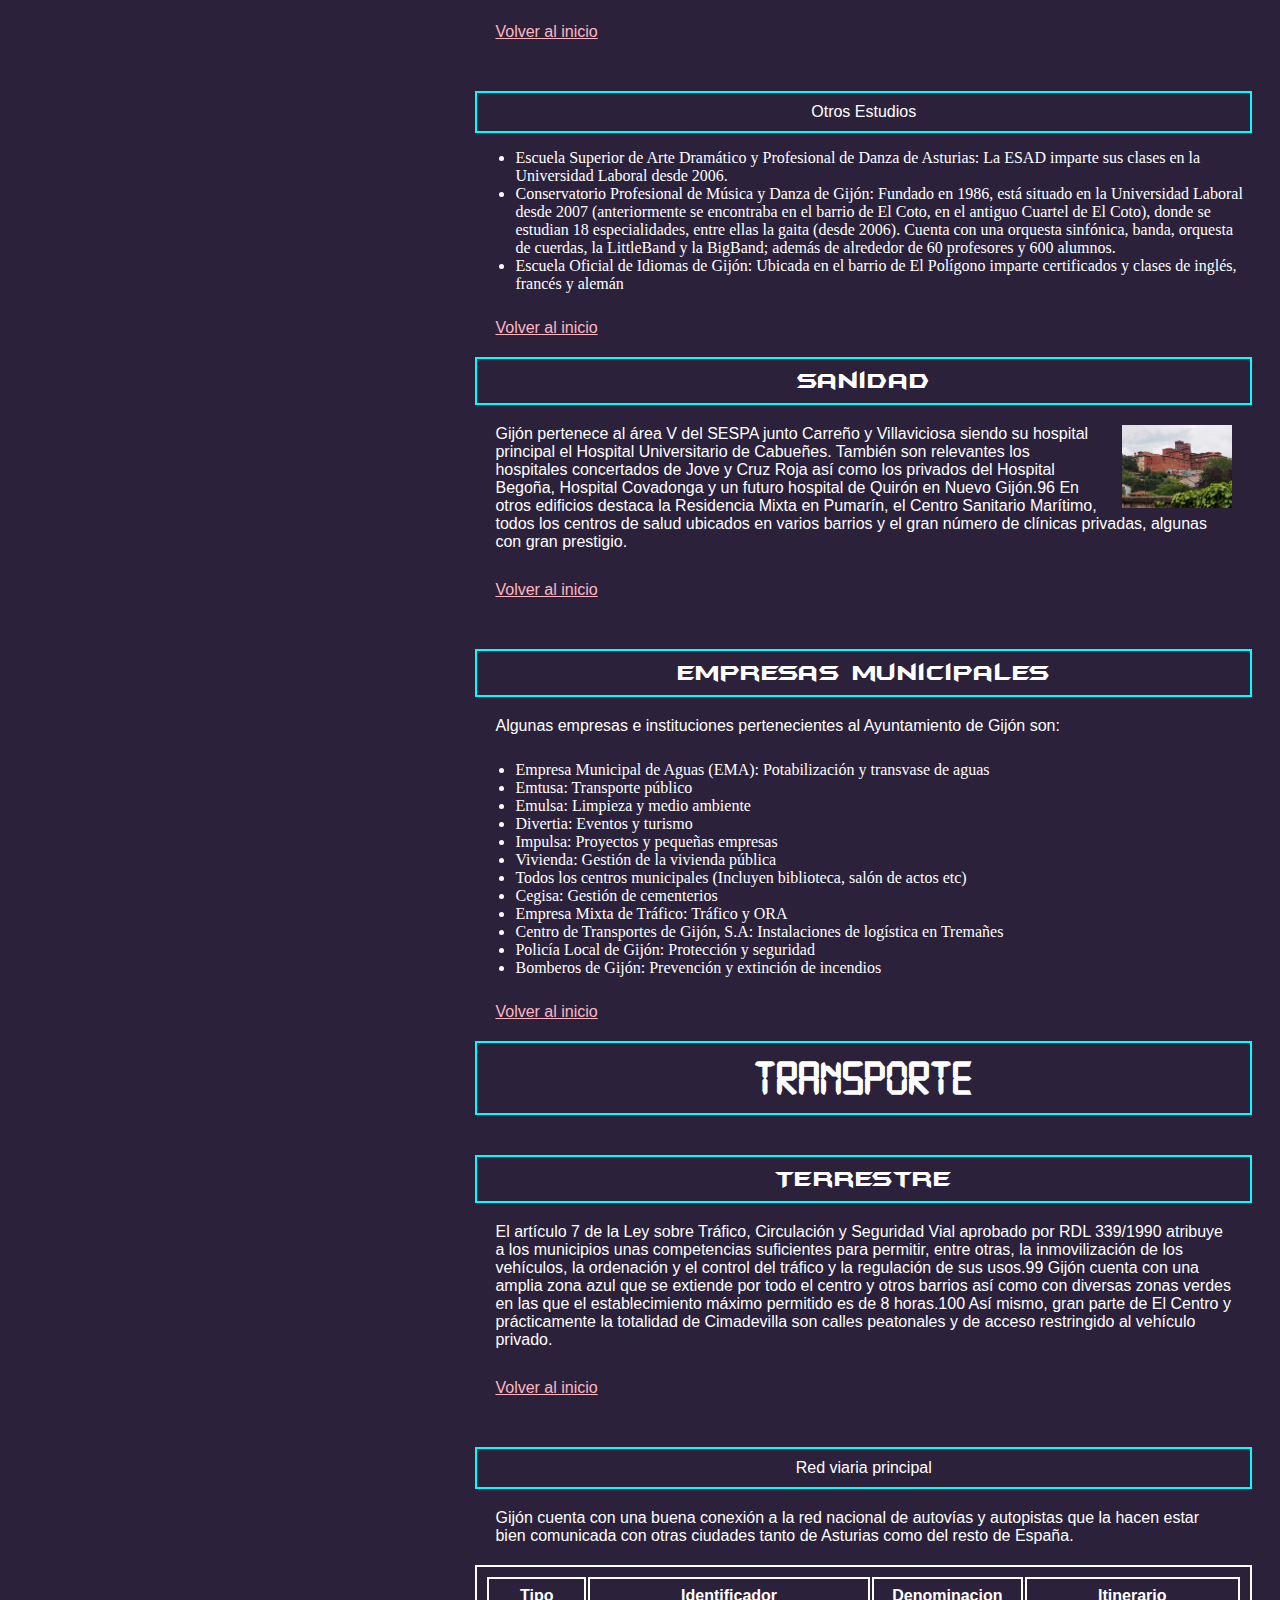
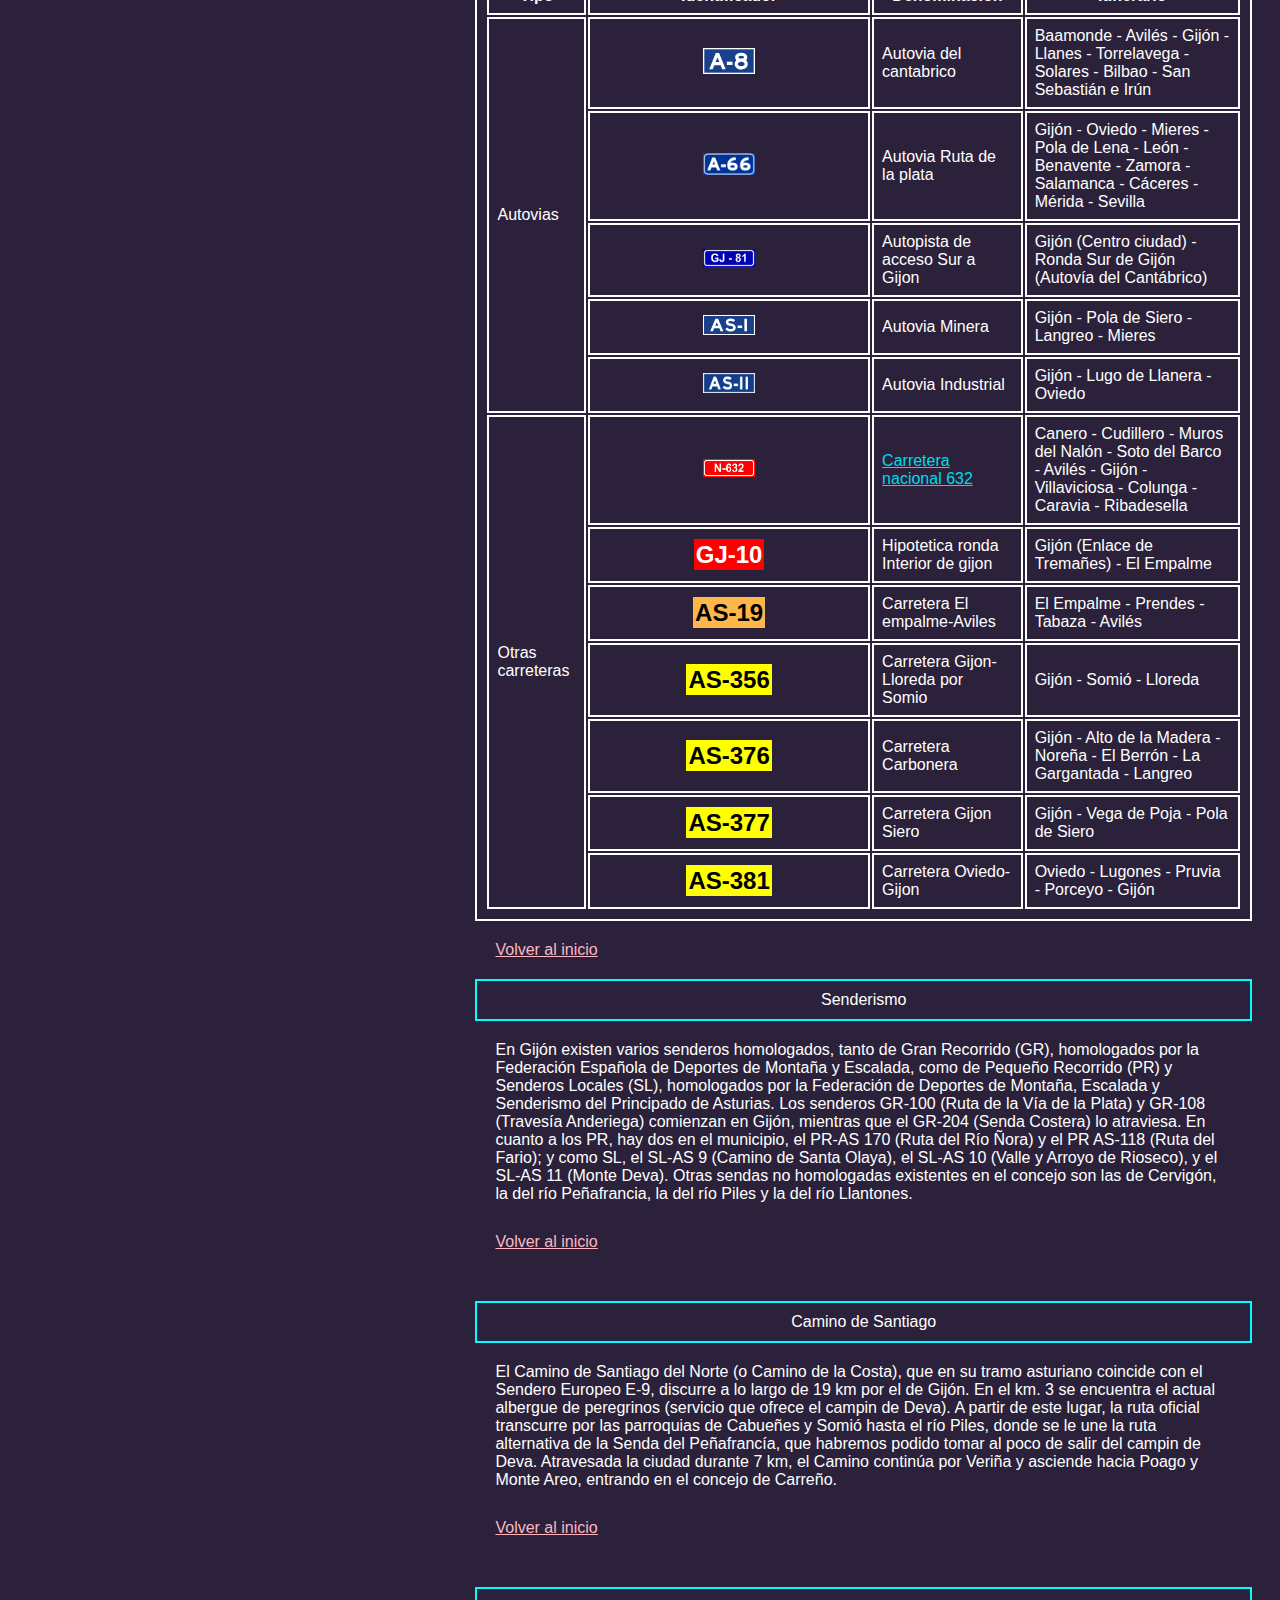
==== commit 9b170101: "Pequeños cambios en links y formatos" ====
--- a/gijon.html
+++ b/gijon.html
@@ -236,7 +236,7 @@
             <p><a href="#top" class="top">Volver al inicio</a></p>
           </p>
           <header id="EvolucionPoblacion">Evolución de la población</header>  
-          <p>La población municipal creció de manera notable a lo largo del siglo xx, especialmente entre los años 1960 y 1980 periodo en el que se duplicó. A partir de la década de 1990 el crecimiento se estancó, al igual que sucedió a nivel nacional, si bien debido a la inmigración, proveniente tanto de otros concejos de Asturias como del resto de España, así como la inmigración del extranjero, el padrón volvió a crecer de forma significativa en los primeros años del siglo xxi. La siguiente gráfica refleja la evolución de los efectivos humanos de la ciudad durante la época estadística:
+          <p>La población municipal creció de manera notable a lo largo del siglo xx, especialmente entre los años 1960 y 1980 periodo en el que se duplicó. A partir de la década de 1990 el crecimiento se estancó, al igual que sucedió a nivel nacional, si bien debido a la inmigración, proveniente tanto de otros concejos de Asturias como del resto de España, así como la inmigración del extranjero, el padrón volvió a crecer de forma significativa en los primeros años del siglo xxi. La siguiente gráfica refleja la evolución de los efectivos humanos de la ciudad durante la época estadística
             <p><a href="#top" class="top">Volver al inicio</a></p>
           </p>
           <header id="DistribucionParroquial">Distribucion Parroquial</header>
@@ -322,6 +322,36 @@
             <p><a href="#top" class="top">Volver al inicio</a></p></p>
           <header id="OrganizacionTerritorial">Organización territorial</header>
           <p>Según la Ley de Grandes Ciudades, el municipio o concejo de Gijón se divide en 6 distritos, que a su vez está compuestos de 45 barrios o parroquias, según sea zona urbana o rural:
+            <table>
+              <tr>
+                <th>Distrito</th>
+                <th>Barrios</th>
+              </tr>
+              <tr>
+                <td>Centro</td>
+                <td>Centro, Cimadevilla y Laviada</td>
+              </tr>
+              <tr>
+                <td>Este</td>
+                <td>La Arena, El Bibio, Las Mestas, Viesques, El Coto y Ceares</td>
+              </tr>
+              <tr>
+                <td>Llano</td>
+                <td>El Llano</td>
+              </tr>
+              <tr>
+                <td>Sur</td>
+                <td>Pumarín, Montevil, Contrueces, El Polígono , Perchera-La Braña, Nuevo Gijón, Santa Bárbara, Roces y Nuevo Roces</td>
+              </tr>
+              <tr>
+                <td>Oeste</td>
+                <td>La Calzada, Jove, Tremañes, Natahoyo y Moreda</td>
+              </tr>
+              <tr>
+                <td>Rural</td>
+                <td>Baldornón, Bernueces, Cabueñes, Caldones, Cenero, Deva, Fano, Fresno, Granda, Huerces, La Pedrera, Lavandera, Leorio, Poago, Porceyo, Ruedes, San Andrés de los Tacones, Santurio, Serín, Somió, Vega y Veriña</td>
+              </tr>
+            </table>
             <p><a href="#top" class="top">Volver al inicio</a></p>
           </p>
           <header id="RepresentacionConsular">Representación consular</header>
@@ -452,7 +482,7 @@
                 <td style="text-align:center">
                   <img src="Imagenes/N-632.png" alt="N-632">
                 </td>
-                <td>Carretera nacional 632</td>
+                <td><a href="https://starlight-soldier-1.github.io/VWGJ-LM-1-DAM/N-632">Carretera nacional 632</a></td>
                 <td>Canero - Cudillero - Muros del Nalón - Soto del Barco - Avilés - Gijón - Villaviciosa - Colunga - Caravia - Ribadesella</td>
                 </tr>
               <tr>
--- a/gijon.css
+++ b/gijon.css
@@ -299,4 +299,6 @@
   font-size: 230%;
   text-align: center;
 }
-
+li{
+  font-family: Cambria, Cochin, Georgia, Times, 'Times New Roman', serif;
+}
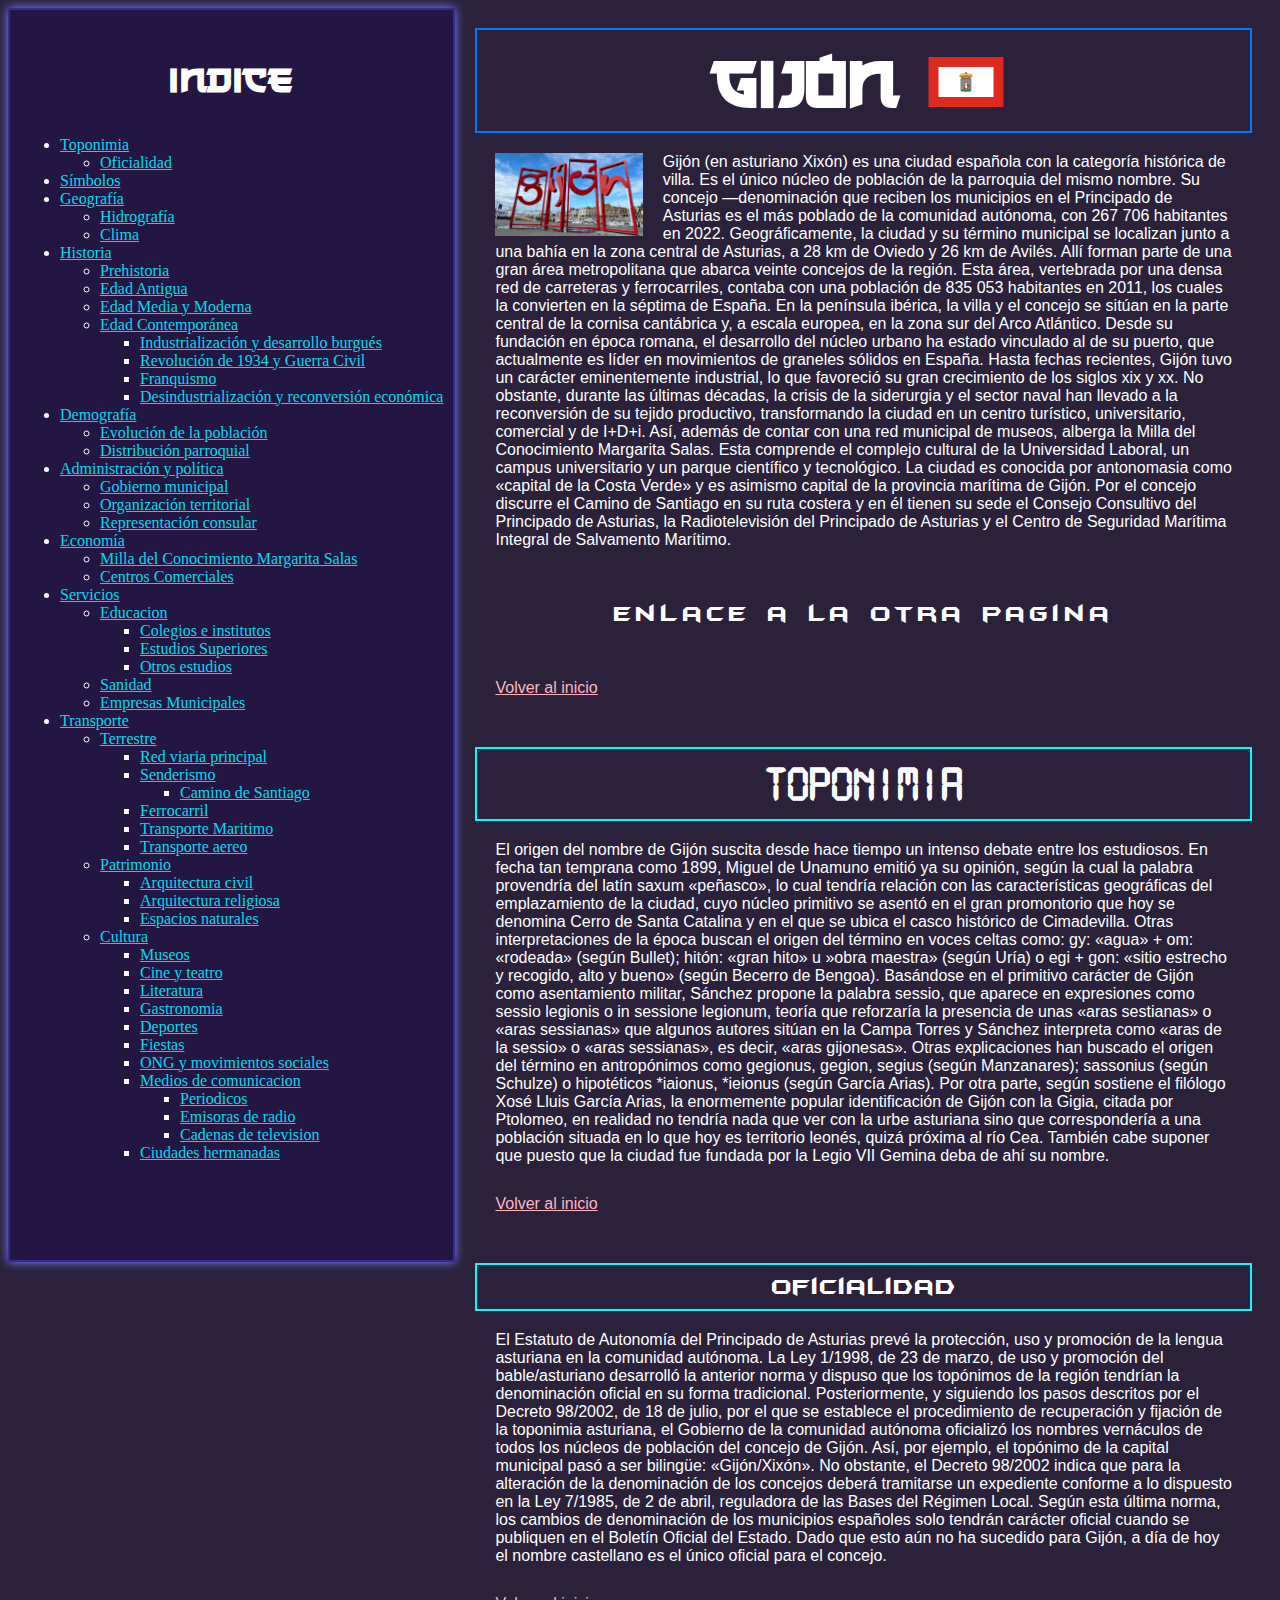
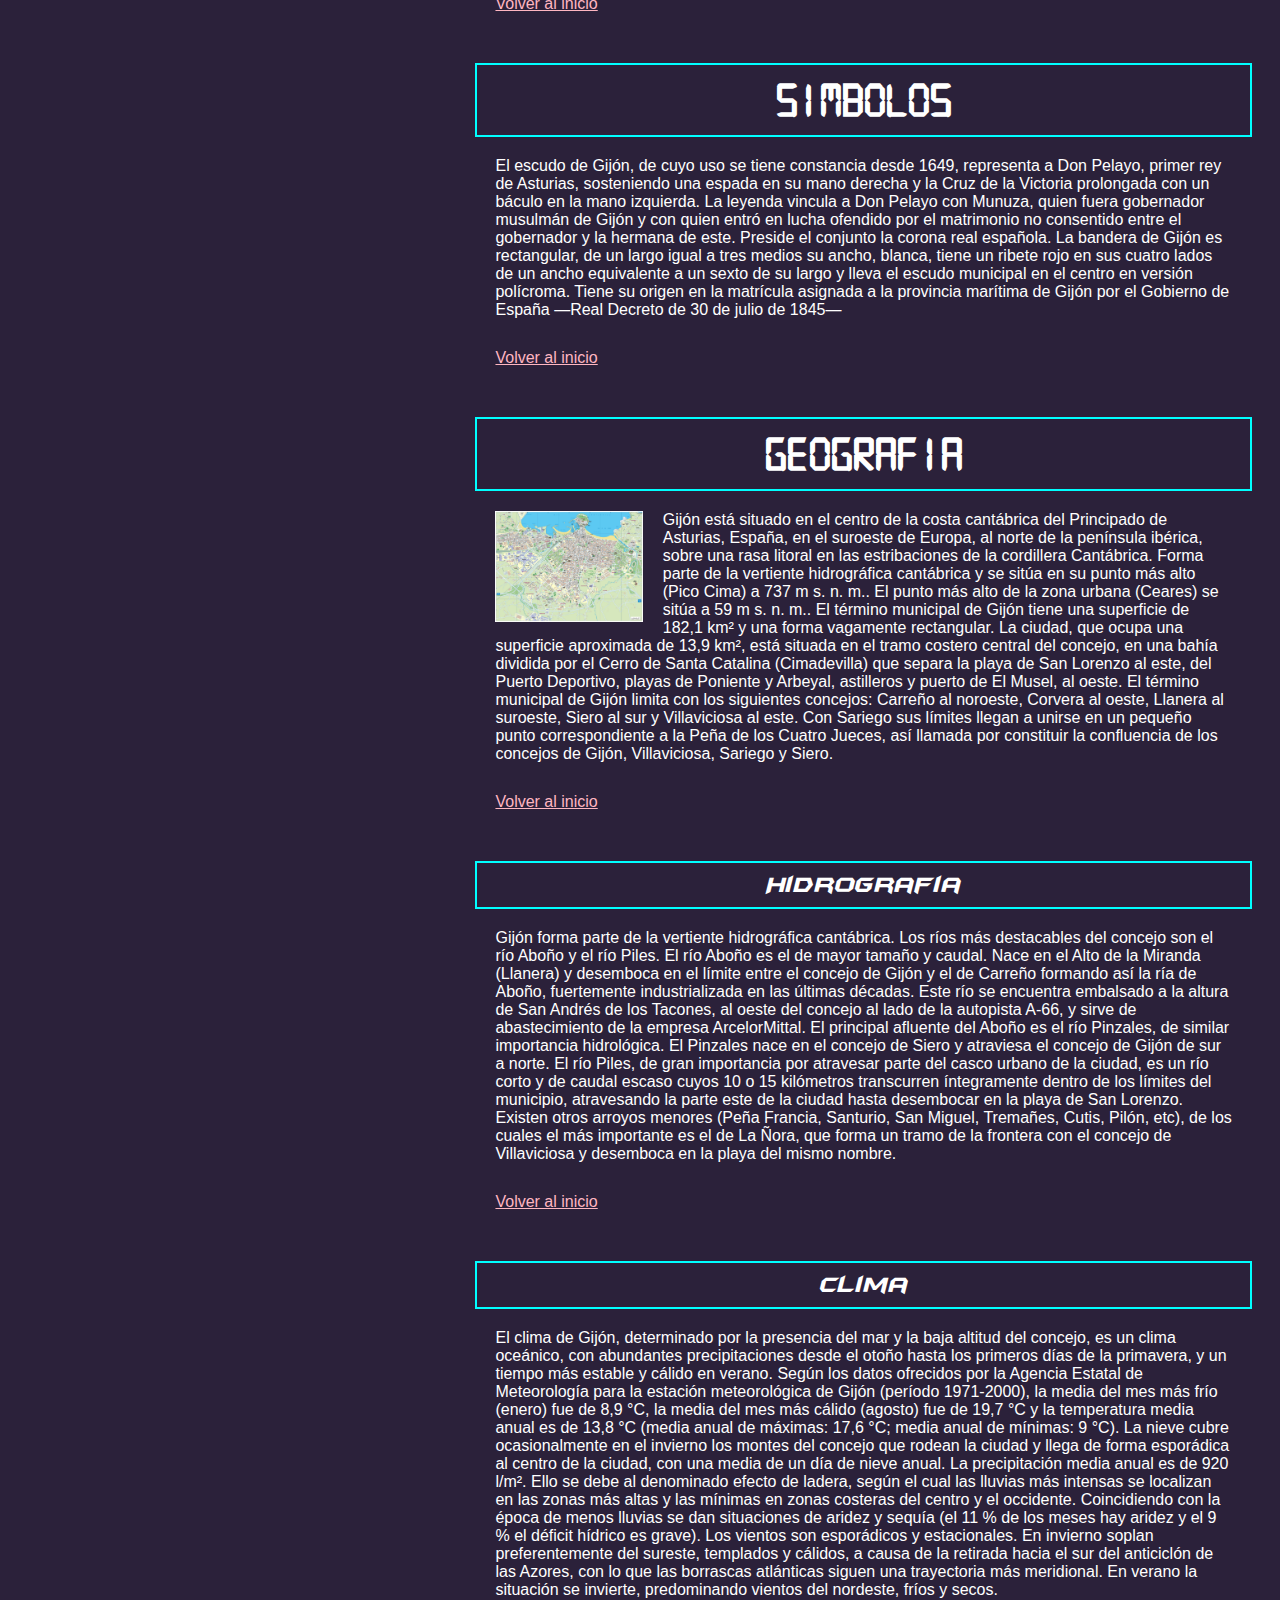
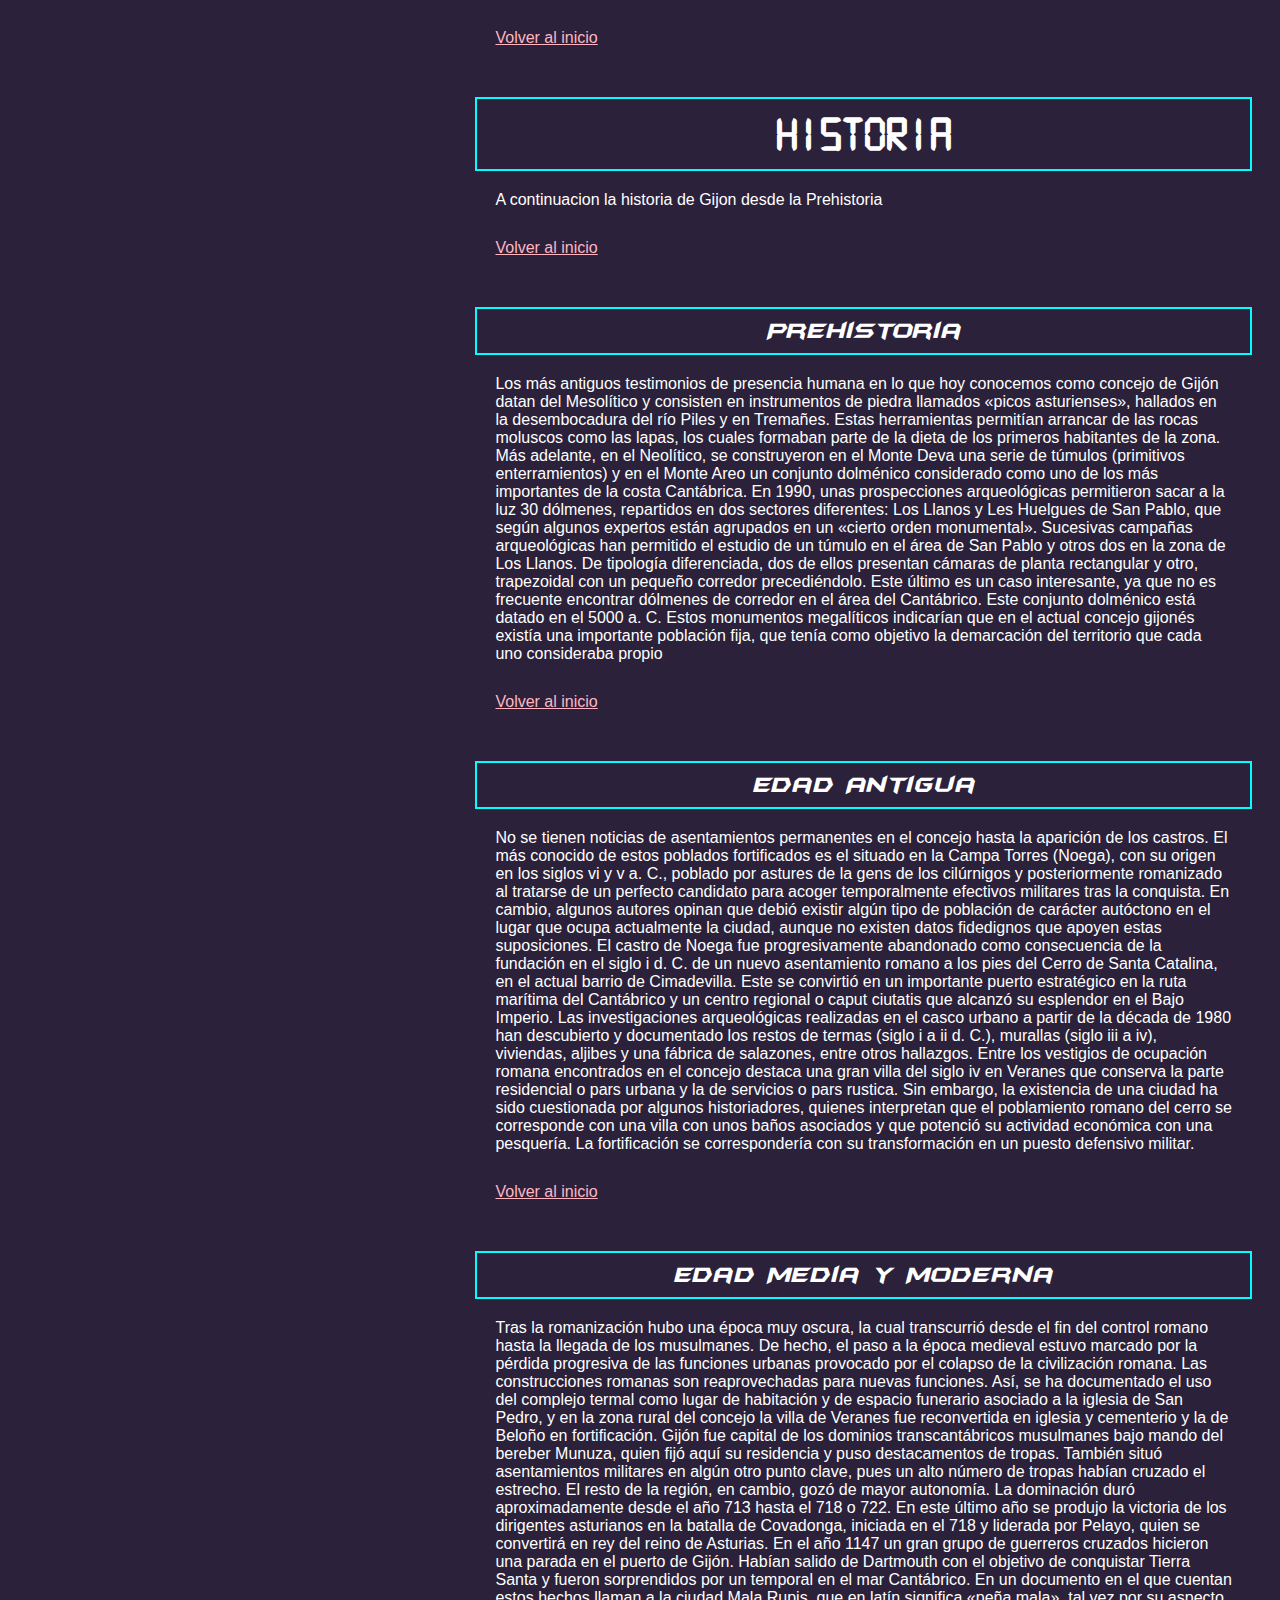
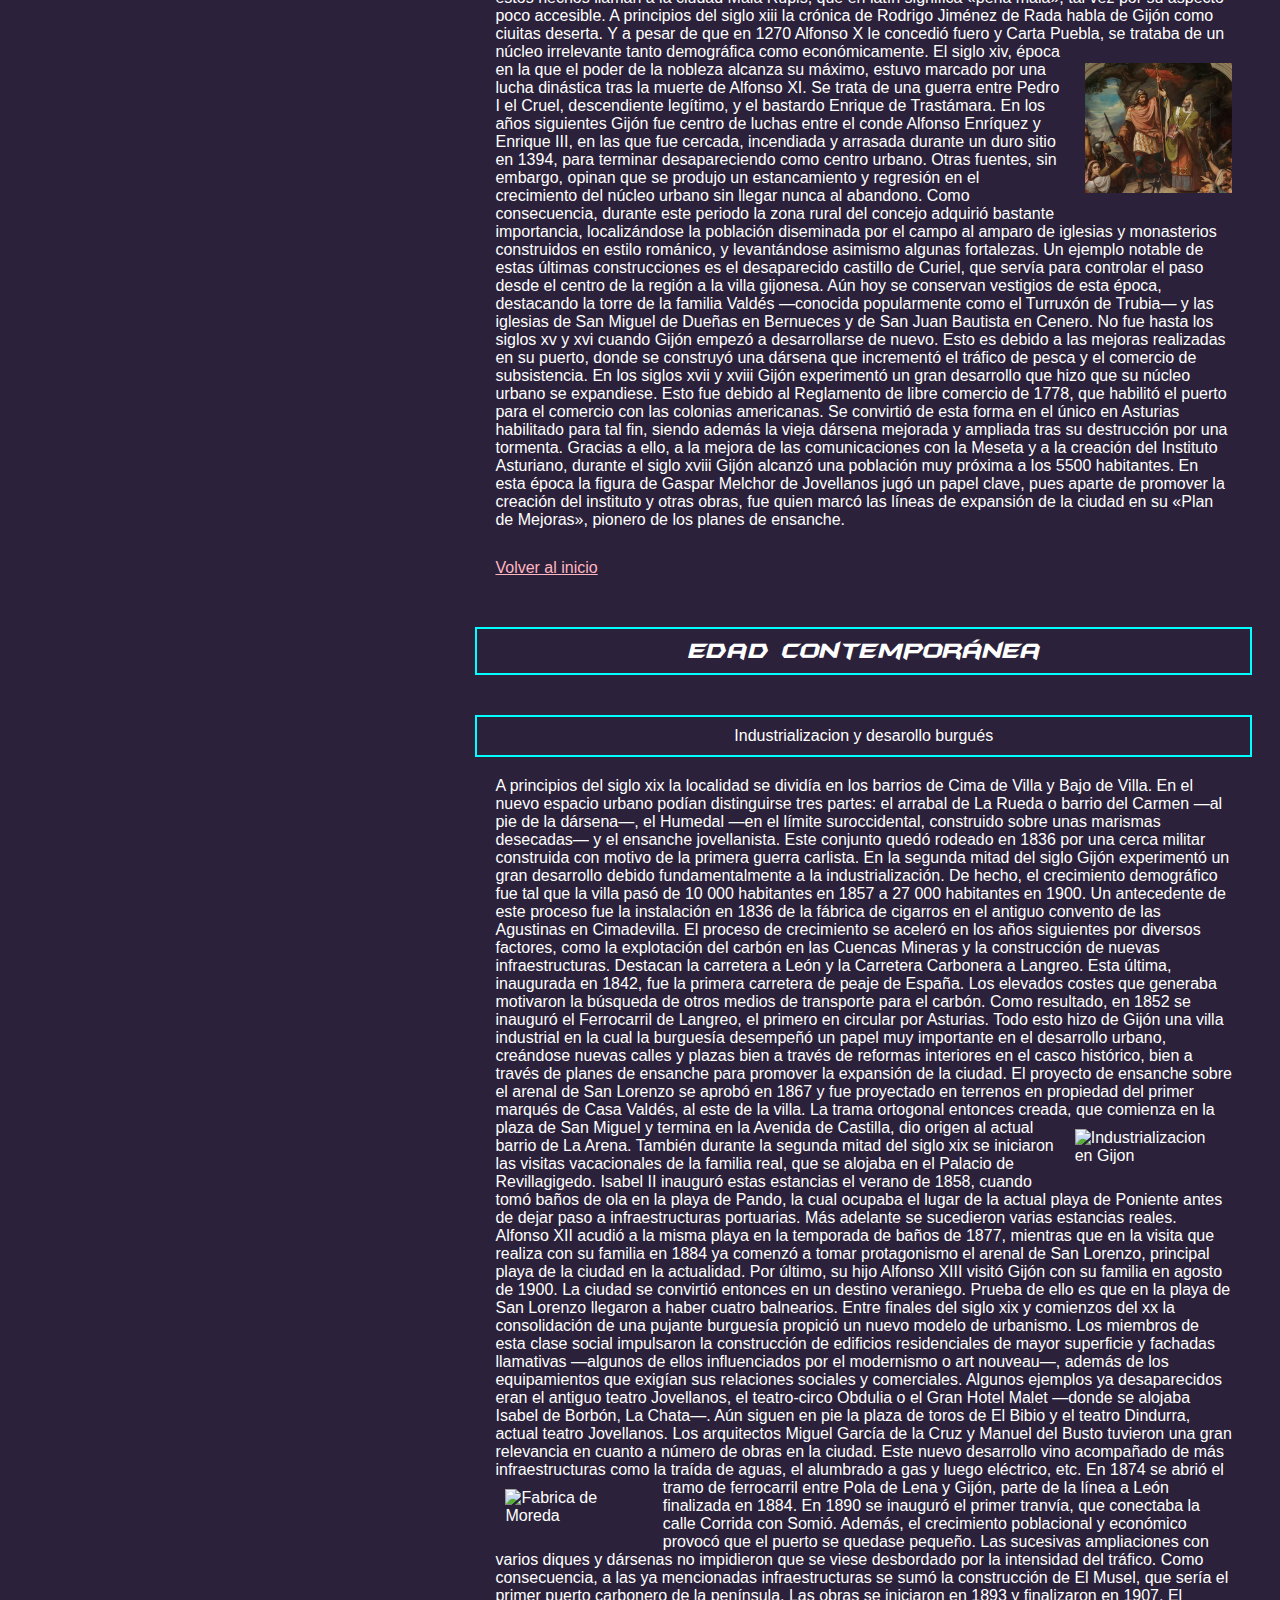
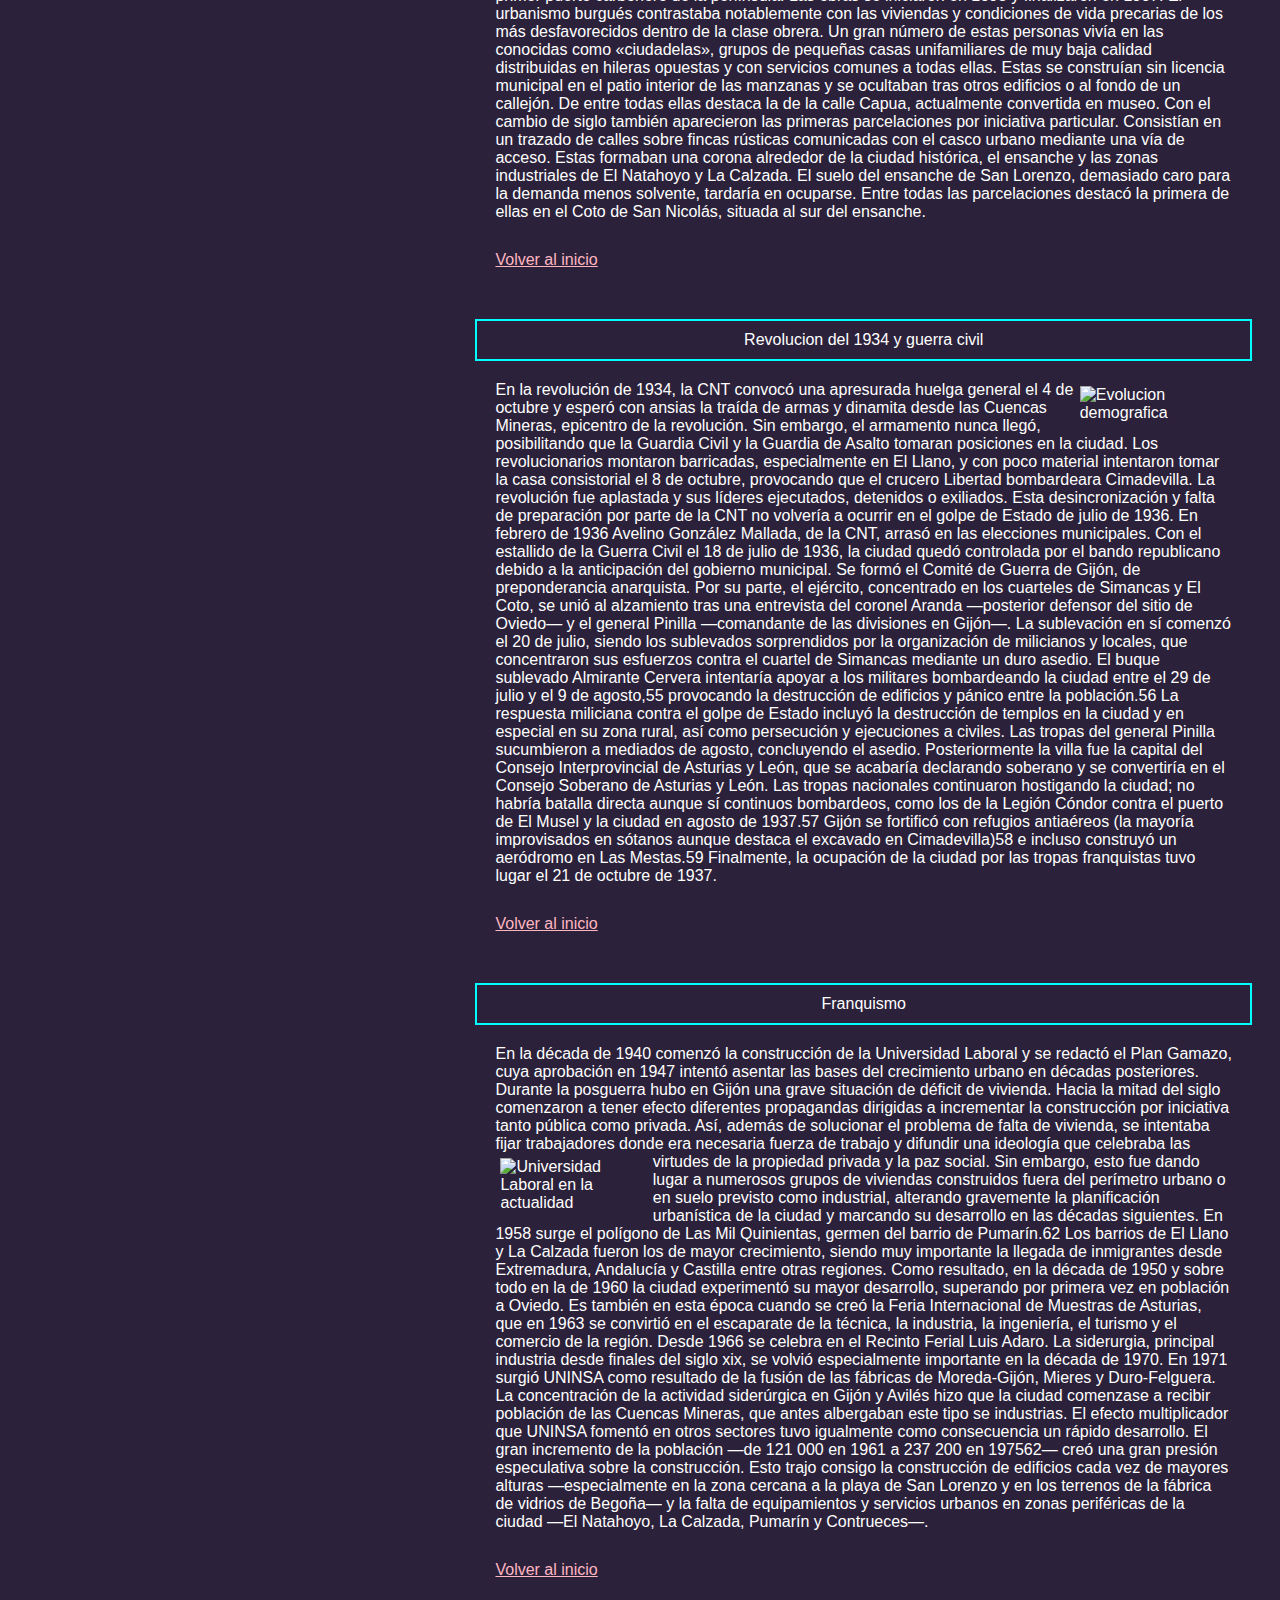
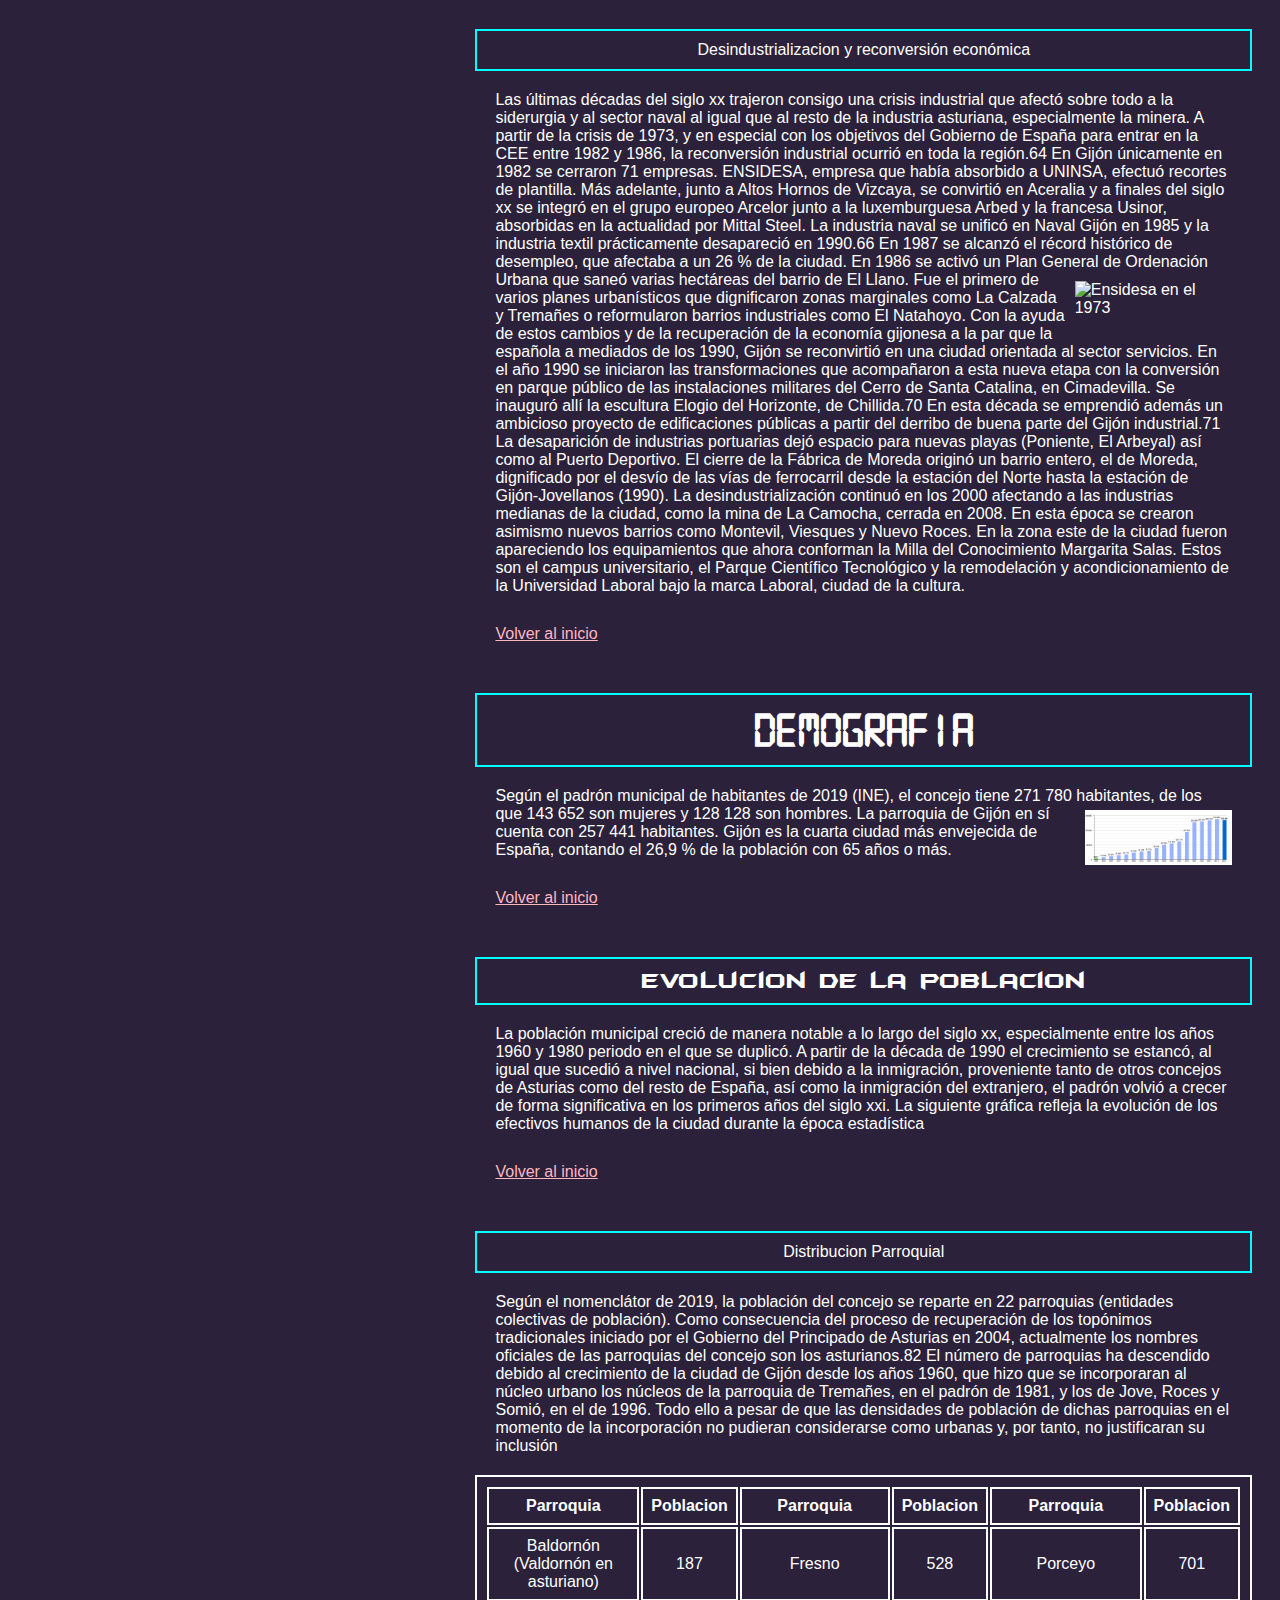
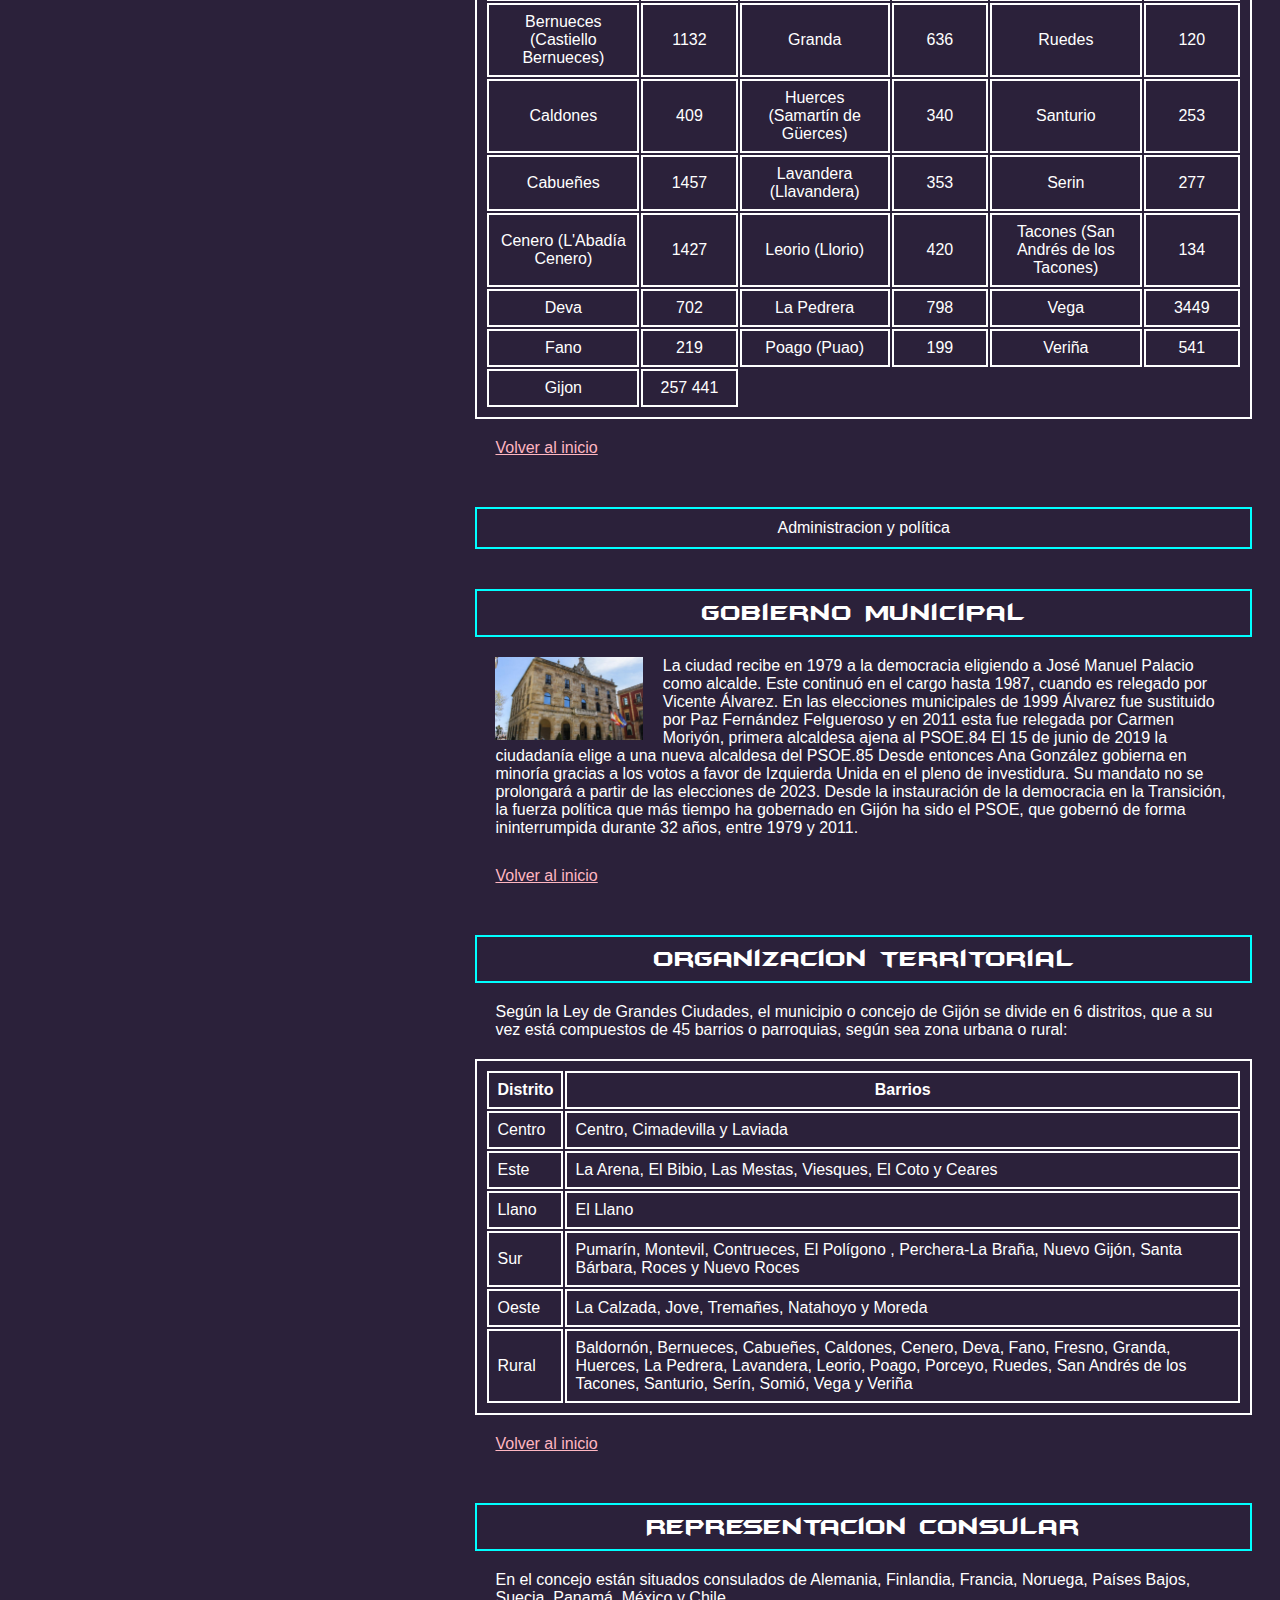
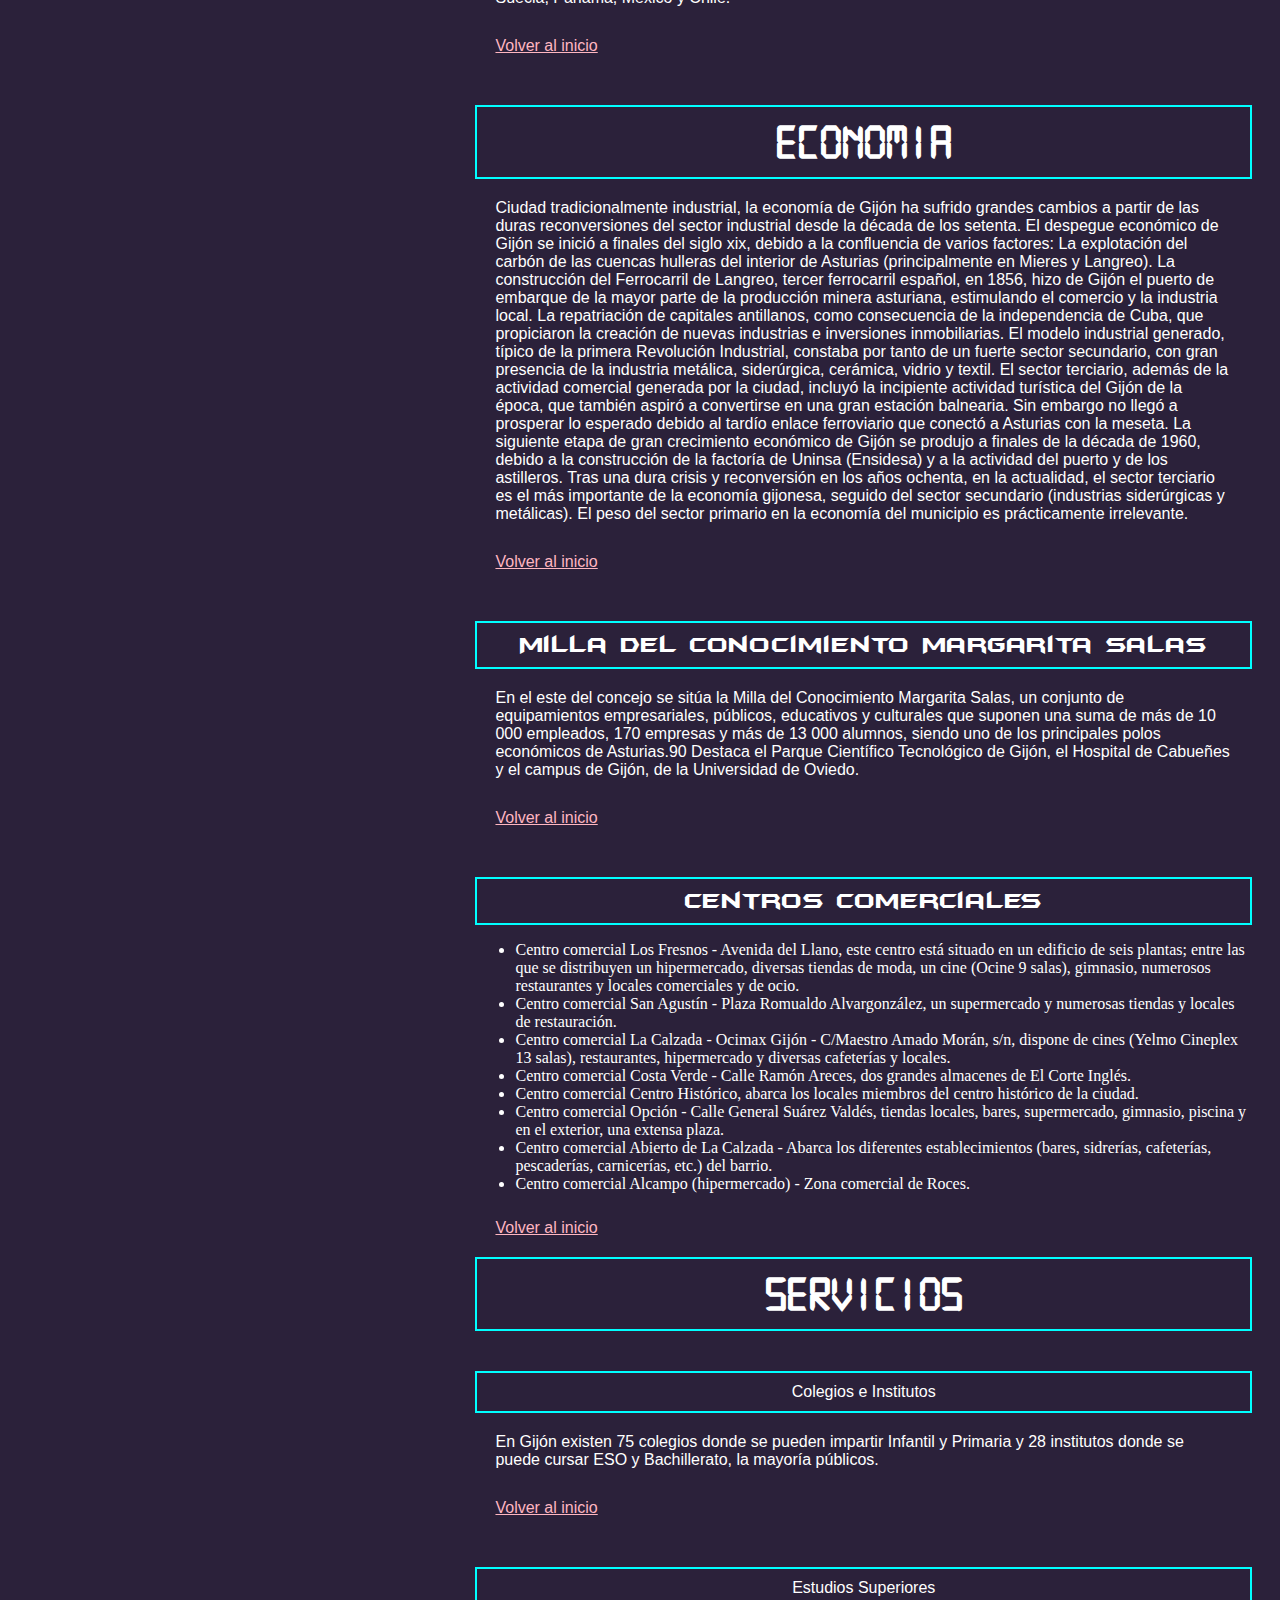
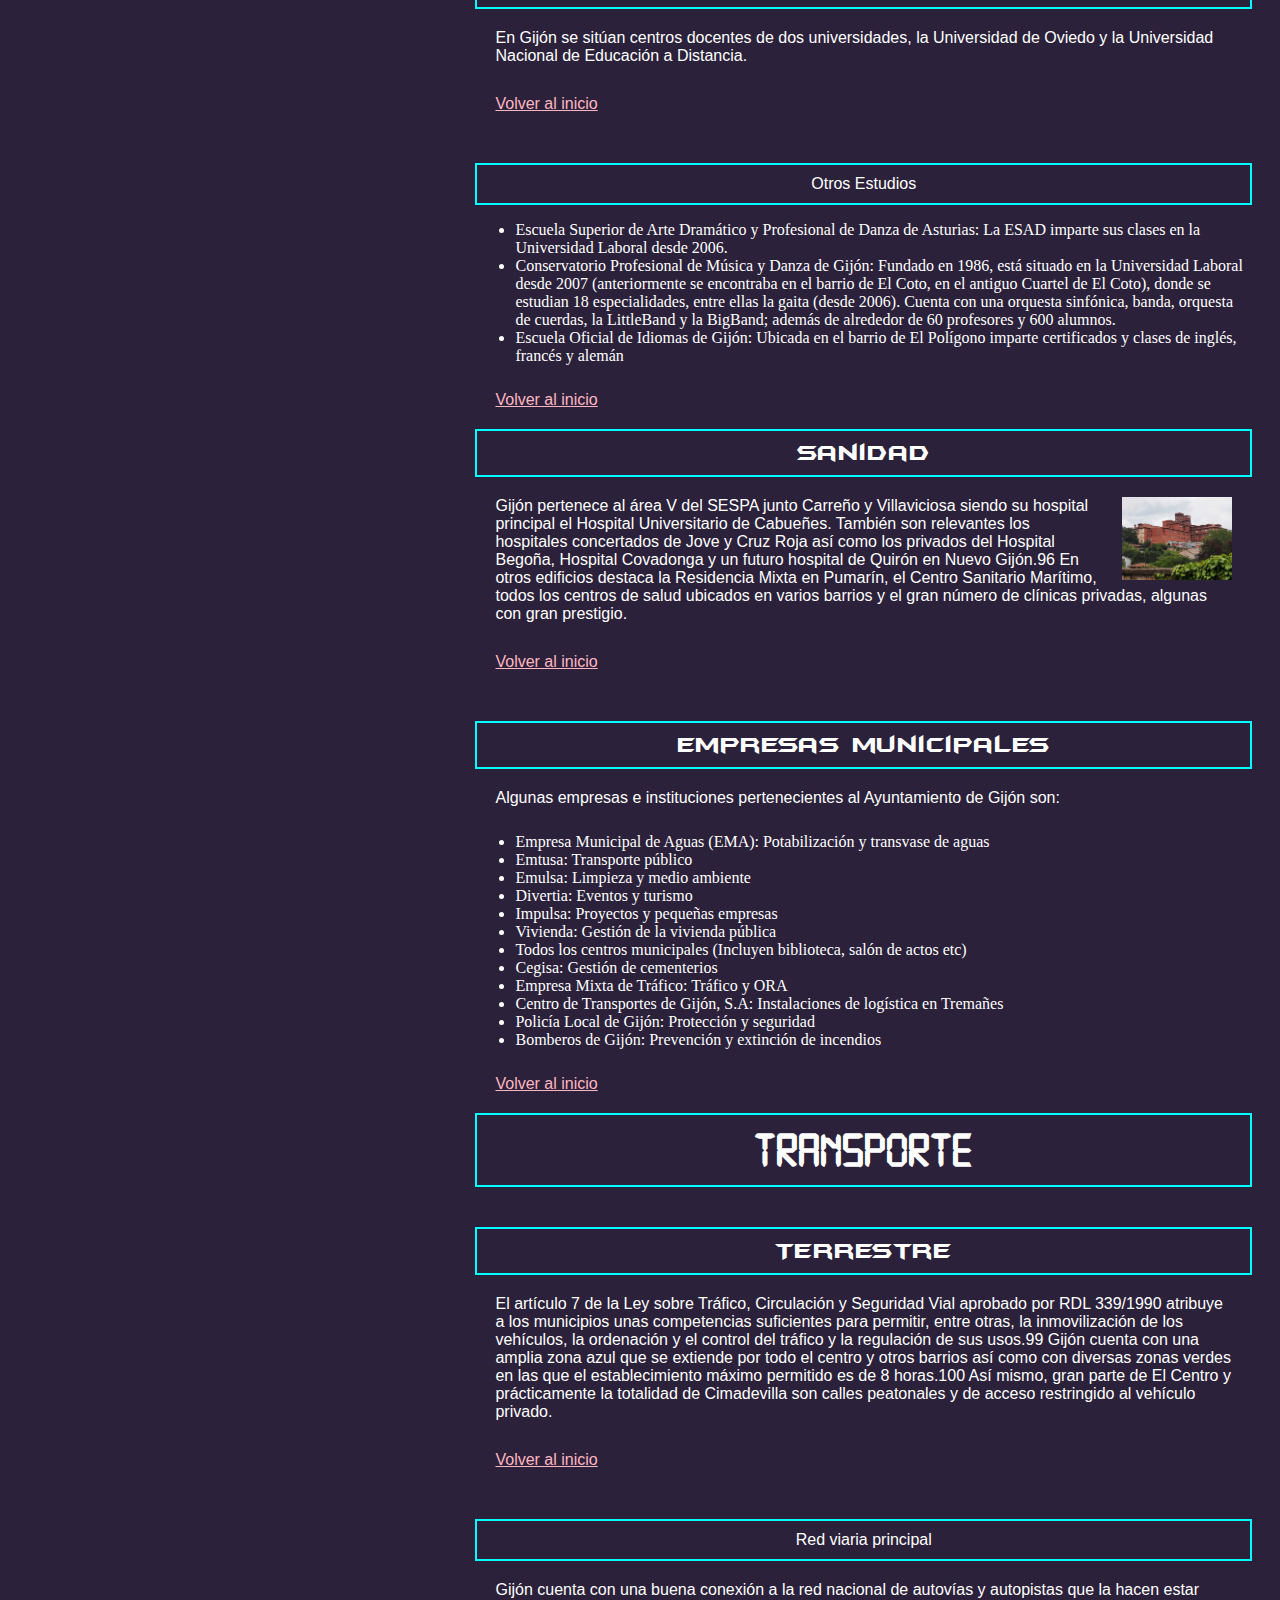
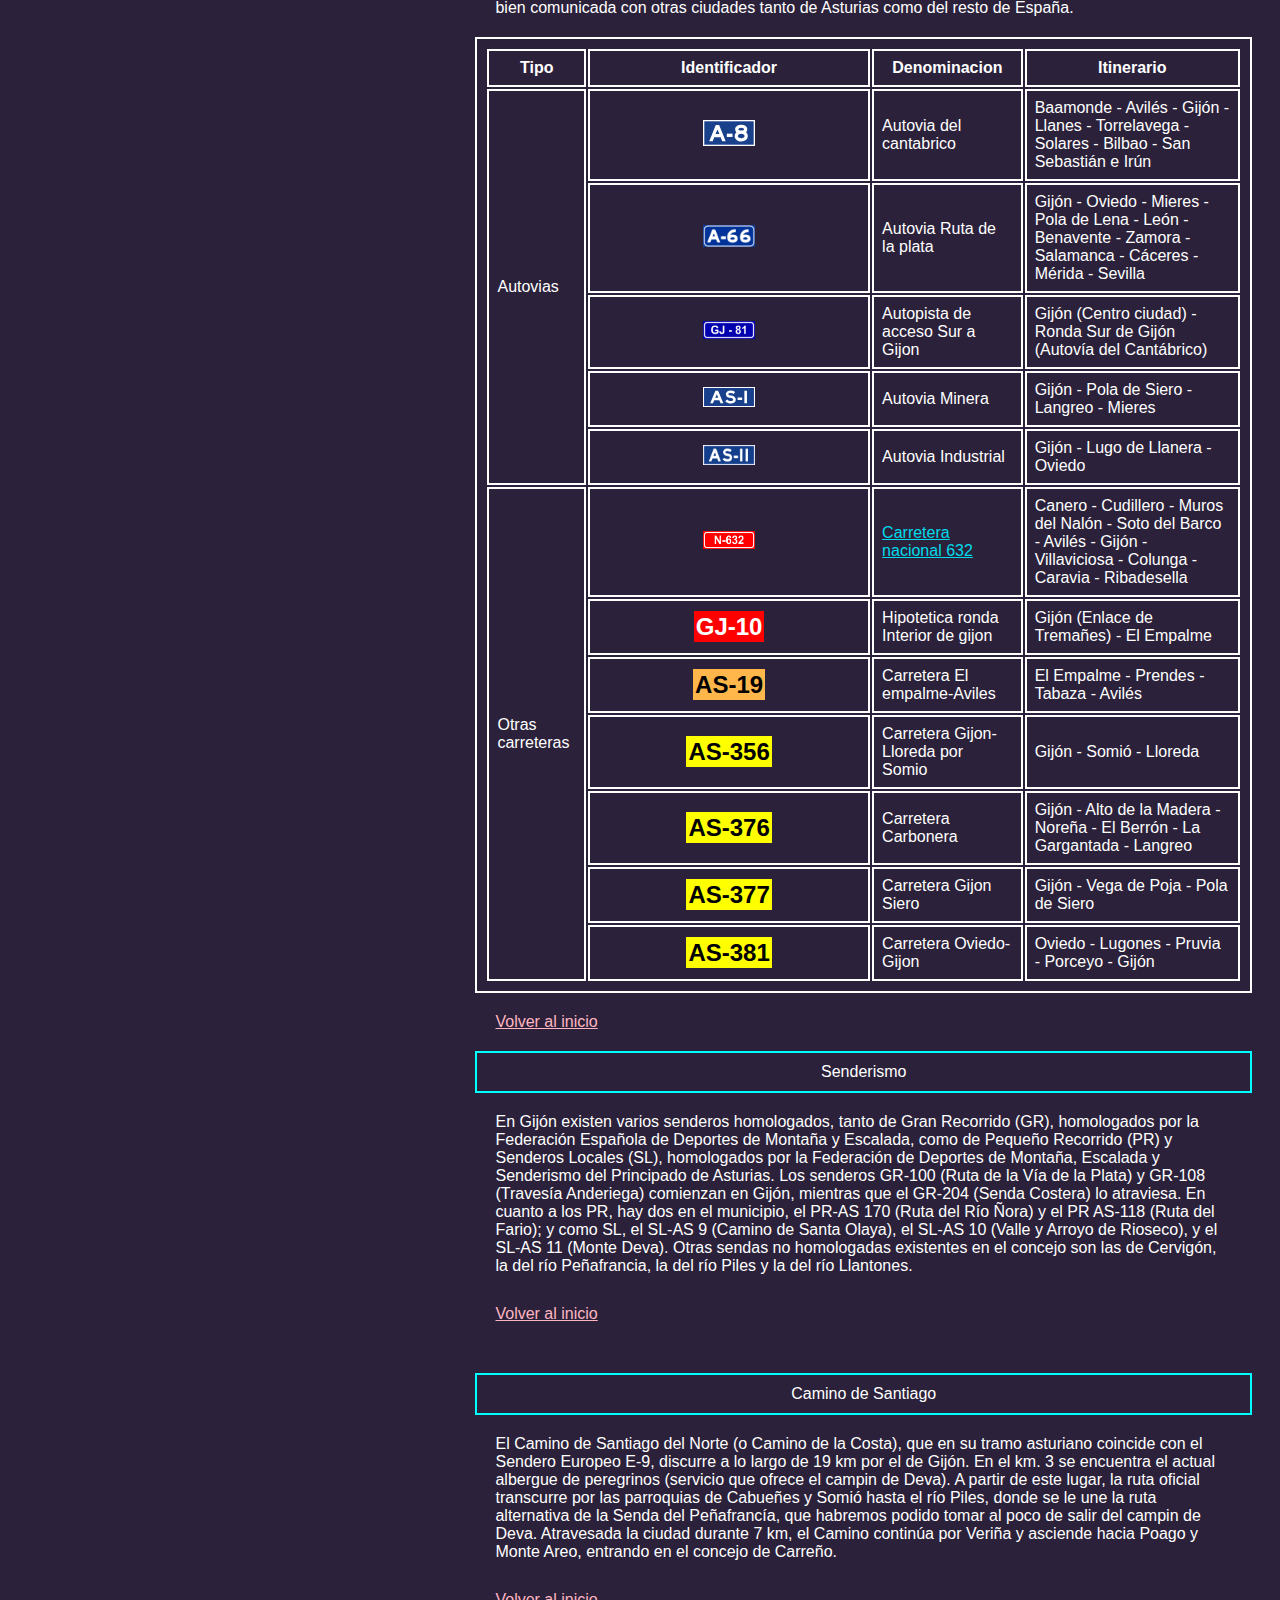
==== commit 48f6a954: "Adding the images" ====
--- a/gijon.html
+++ b/gijon.html
@@ -195,7 +195,7 @@
           <img src="Imagenes/Batalladecovadonga.jpg" alt="Batalla de Covadonga" style="float: right; margin-left: 20px; margin-top: 20px; margin-bottom: 20px;">
             El siglo xiv, época en la que el poder de la nobleza alcanza su máximo, estuvo marcado por una lucha dinástica tras la muerte de Alfonso XI. Se trata de una guerra entre Pedro I el Cruel, descendiente legítimo, y el bastardo Enrique de Trastámara. En los años siguientes Gijón fue centro de luchas entre el conde Alfonso Enríquez y Enrique III, en las que fue cercada, incendiada y arrasada durante un duro sitio en 1394, para terminar desapareciendo como centro urbano. Otras fuentes,​ sin embargo, opinan que se produjo un estancamiento y regresión en el crecimiento del núcleo urbano sin llegar nunca al abandono. Como consecuencia, durante este periodo la zona rural del concejo adquirió bastante importancia, localizándose la población diseminada por el campo al amparo de iglesias y monasterios construidos en estilo románico, y levantándose asimismo algunas fortalezas.​ Un ejemplo notable de estas últimas construcciones es el desaparecido castillo de Curiel, que servía para controlar el paso desde el centro de la región a la villa gijonesa. Aún hoy se conservan vestigios de esta época, destacando la torre de la familia Valdés —conocida popularmente como el Turruxón de Trubia— y las iglesias de San Miguel de Dueñas en Bernueces y de San Juan Bautista en Cenero.
             No fue hasta los siglos xv y xvi cuando Gijón empezó a desarrollarse de nuevo. Esto es debido a las mejoras realizadas en su puerto, donde se construyó una dársena que incrementó el tráfico de pesca y el comercio de subsistencia.
-            En los siglos xvii y xviii Gijón experimentó un gran desarrollo que hizo que su núcleo urbano se expandiese. Esto fue debido al Reglamento de libre comercio de 1778, que habilitó el puerto para el comercio con las colonias americanas.​ Se convirtió de esta forma en el único en Asturias habilitado para tal fin, siendo además la vieja dársena mejorada y ampliada tras su destrucción por una tormenta.​ Gracias a ello, a la mejora de las comunicaciones con la Meseta y a la creación del Instituto Asturiano, durante el siglo xviii Gijón alcanzó una población muy próxima a los 5500 habitantes.29​ En esta época la figura de Gaspar Melchor de Jovellanos jugó un papel clave, pues aparte de promover la creación del instituto y otras obras, fue quien marcó las líneas de expansión de la ciudad en su «Plan de Mejoras», pionero de los planes de ensanche.
+            En los siglos xvii y xviii Gijón experimentó un gran desarrollo que hizo que su núcleo urbano se expandiese. Esto fue debido al Reglamento de libre comercio de 1778, que habilitó el puerto para el comercio con las colonias americanas.​ Se convirtió de esta forma en el único en Asturias habilitado para tal fin, siendo además la vieja dársena mejorada y ampliada tras su destrucción por una tormenta.​ Gracias a ello, a la mejora de las comunicaciones con la Meseta y a la creación del Instituto Asturiano, durante el siglo xviii Gijón alcanzó una población muy próxima a los 5500 habitantes.​ En esta época la figura de Gaspar Melchor de Jovellanos jugó un papel clave, pues aparte de promover la creación del instituto y otras obras, fue quien marcó las líneas de expansión de la ciudad en su «Plan de Mejoras», pionero de los planes de ensanche.
             <p><a href="#top" class="top">Volver al inicio</a></p>
           </p>
           <header id="EdadContemporanea"><em>Edad Contemporánea</em></header>
@@ -203,21 +203,22 @@
           <header id="Industrializacion">Industrializacion y desarollo burgués</header>
           <p>A principios del siglo xix la localidad se dividía en los barrios de Cima de Villa y Bajo de Villa. En el nuevo espacio urbano podían distinguirse tres partes: el arrabal de La Rueda o barrio del Carmen —al pie de la dársena—, el Humedal —en el límite suroccidental, construido sobre unas marismas desecadas— y el ensanche jovellanista. Este conjunto quedó rodeado en 1836 por una cerca militar construida con motivo de la primera guerra carlista.
             En la segunda mitad del siglo Gijón experimentó un gran desarrollo debido fundamentalmente a la industrialización. De hecho, el crecimiento demográfico fue tal que la villa pasó de 10 000 habitantes en 1857 a 27 000 habitantes en 1900. Un antecedente de este proceso fue la instalación en 1836 de la fábrica de cigarros en el antiguo convento de las Agustinas en Cimadevilla.​ El proceso de crecimiento se aceleró en los años siguientes por diversos factores, como la explotación del carbón en las Cuencas Mineras y la construcción de nuevas infraestructuras. Destacan la carretera a León y la Carretera Carbonera a Langreo. Esta última, inaugurada en 1842, fue la primera carretera de peaje de España. Los elevados costes que generaba motivaron la búsqueda de otros medios de transporte para el carbón. Como resultado, en 1852 se inauguró el Ferrocarril de Langreo, el primero en circular por Asturias.
-            Todo esto hizo de Gijón una villa industrial en la cual la burguesía desempeñó un papel muy importante en el desarrollo urbano, creándose nuevas calles y plazas bien a través de reformas interiores en el casco histórico, bien a través de planes de ensanche para promover la expansión de la ciudad. El proyecto de ensanche sobre el arenal de San Lorenzo se aprobó en 1867 y fue proyectado en terrenos en propiedad del primer marqués de Casa Valdés, al este de la villa. La trama ortogonal entonces creada, que comienza en la plaza de San Miguel y termina en la Avenida de Castilla, dio origen al actual barrio de La Arena.
+            Todo esto hizo de Gijón una villa industrial en la cual la burguesía desempeñó un papel muy importante en el desarrollo urbano, creándose nuevas calles y plazas bien a través de reformas interiores en el casco histórico, bien a través de planes de ensanche para promover la expansión de la ciudad. El proyecto de ensanche sobre el arenal de San Lorenzo se aprobó en 1867 y fue proyectado en terrenos en propiedad del primer marqués de Casa Valdés, al este de la villa. La trama ortogonal entonces creada, que comienza en la plaza de San Miguel y termina en la Avenida de Castilla,<img src="Imagenes/industrializaciongijon.jpg" alt="Industrializacion en Gijon" style="float: right; margin: 10px;"> dio origen al actual barrio de La Arena.
             También durante la segunda mitad del siglo xix se iniciaron las visitas vacacionales de la familia real, que se alojaba en el Palacio de Revillagigedo. Isabel II inauguró estas estancias el verano de 1858, cuando tomó baños de ola en la playa de Pando, la cual ocupaba el lugar de la actual playa de Poniente antes de dejar paso a infraestructuras portuarias. Más adelante se sucedieron varias estancias reales. Alfonso XII acudió a la misma playa en la temporada de baños de 1877, mientras que en la visita que realiza con su familia en 1884 ya comenzó a tomar protagonismo el arenal de San Lorenzo, principal playa de la ciudad en la actualidad. Por último, su hijo Alfonso XIII visitó Gijón con su familia en agosto de 1900. La ciudad se convirtió entonces en un destino veraniego. Prueba de ello es que en la playa de San Lorenzo llegaron a haber cuatro balnearios.
-            Entre finales del siglo xix y comienzos del xx la consolidación de una pujante burguesía propició un nuevo modelo de urbanismo. Los miembros de esta clase social impulsaron la construcción de edificios residenciales de mayor superficie y fachadas llamativas —algunos de ellos influenciados por el modernismo o art nouveau—, además de los equipamientos que exigían sus relaciones sociales y comerciales.​ Algunos ejemplos ya desaparecidos eran el antiguo teatro Jovellanos, el teatro-circo Obdulia45​ o el Gran Hotel Malet —donde se alojaba Isabel de Borbón, La Chata​—. Aún siguen en pie la plaza de toros de El Bibio y el teatro Dindurra, actual teatro Jovellanos. Los arquitectos Miguel García de la Cruz y Manuel del Busto tuvieron una gran relevancia en cuanto a número de obras en la ciudad.
-            Este nuevo desarrollo vino acompañado de más infraestructuras como la traída de aguas, el alumbrado a gas y luego eléctrico, etc. En 1874 se abrió el tramo de ferrocarril entre Pola de Lena y Gijón, parte de la línea a León finalizada en 1884.​ En 1890 se inauguró el primer tranvía, que conectaba la calle Corrida con Somió.​ Además, el crecimiento poblacional y económico provocó que el puerto se quedase pequeño. Las sucesivas ampliaciones con varios diques y dársenas no impidieron que se viese desbordado por la intensidad del tráfico.​ Como consecuencia, a las ya mencionadas infraestructuras se sumó la construcción de El Musel, que sería el primer puerto carbonero de la península. Las obras se iniciaron en 1893 y finalizaron en 1907.
+            Entre finales del siglo xix y comienzos del xx la consolidación de una pujante burguesía propició un nuevo modelo de urbanismo. Los miembros de esta clase social impulsaron la construcción de edificios residenciales de mayor superficie y fachadas llamativas —algunos de ellos influenciados por el modernismo o art nouveau—, además de los equipamientos que exigían sus relaciones sociales y comerciales.​ Algunos ejemplos ya desaparecidos eran el antiguo teatro Jovellanos, el teatro-circo Obdulia​ o el Gran Hotel Malet —donde se alojaba Isabel de Borbón, La Chata​—. Aún siguen en pie la plaza de toros de El Bibio y el teatro Dindurra, actual teatro Jovellanos. Los arquitectos Miguel García de la Cruz y Manuel del Busto tuvieron una gran relevancia en cuanto a número de obras en la ciudad.
+            Este nuevo desarrollo vino acompañado de más infraestructuras como la traída de aguas, el alumbrado a gas y luego eléctrico, etc. <img src="Imagenes/fabricademoreda.jpg" alt="Fabrica de Moreda" style="float: left; margin: 10px;">En 1874 se abrió el tramo de ferrocarril entre Pola de Lena y Gijón, parte de la línea a León finalizada en 1884.​ En 1890 se inauguró el primer tranvía, que conectaba la calle Corrida con Somió.​ Además, el crecimiento poblacional y económico provocó que el puerto se quedase pequeño. Las sucesivas ampliaciones con varios diques y dársenas no impidieron que se viese desbordado por la intensidad del tráfico.​ Como consecuencia, a las ya mencionadas infraestructuras se sumó la construcción de El Musel, que sería el primer puerto carbonero de la península. Las obras se iniciaron en 1893 y finalizaron en 1907.
             El urbanismo burgués contrastaba notablemente con las viviendas y condiciones de vida precarias de los más desfavorecidos dentro de la clase obrera. Un gran número de estas personas vivía en las conocidas como «ciudadelas», grupos de pequeñas casas unifamiliares de muy baja calidad distribuidas en hileras opuestas y con servicios comunes a todas ellas. Estas se construían sin licencia municipal en el patio interior de las manzanas y se ocultaban tras otros edificios o al fondo de un callejón. De entre todas ellas destaca la de la calle Capua, actualmente convertida en museo.​ Con el cambio de siglo también aparecieron las primeras parcelaciones por iniciativa particular. Consistían en un trazado de calles sobre fincas rústicas comunicadas con el casco urbano mediante una vía de acceso. Estas formaban una corona alrededor de la ciudad histórica, el ensanche y las zonas industriales de El Natahoyo y La Calzada. El suelo del ensanche de San Lorenzo, demasiado caro para la demanda menos solvente, tardaría en ocuparse. Entre todas las parcelaciones destacó la primera de ellas en el Coto de San Nicolás, situada al sur del ensanche.
             <p><a href="#top" class="top">Volver al inicio</a></p>
           </p>
           <header id="Revolucion">Revolucion del 1934 y guerra civil</header>
-          <p>En la revolución de 1934, la CNT convocó una apresurada huelga general el 4 de octubre y esperó con ansias la traída de armas y dinamita desde las Cuencas Mineras, epicentro de la revolución. Sin embargo, el armamento nunca llegó, posibilitando que la Guardia Civil y la Guardia de Asalto tomaran posiciones en la ciudad. Los revolucionarios montaron barricadas, especialmente en El Llano, y con poco material intentaron tomar la casa consistorial el 8 de octubre, provocando que el crucero Libertad bombardeara Cimadevilla. La revolución fue aplastada y sus líderes ejecutados, detenidos o exiliados. Esta desincronización y falta de preparación por parte de la CNT no volvería a ocurrir en el golpe de Estado de julio de 1936.
+          <p><img src="Imagenes/revoluciondel1934.webp" alt="Evolucion demografica" style="float:right; margin: 5px;">En la revolución de 1934, la CNT convocó una apresurada huelga general el 4 de octubre y esperó con ansias la traída de armas y dinamita desde las Cuencas Mineras, epicentro de la revolución. Sin embargo, el armamento nunca llegó, posibilitando que la Guardia Civil y la Guardia de Asalto tomaran posiciones en la ciudad. Los revolucionarios montaron barricadas, especialmente en El Llano, y con poco material intentaron tomar la casa consistorial el 8 de octubre, provocando que el crucero Libertad bombardeara Cimadevilla. La revolución fue aplastada y sus líderes ejecutados, detenidos o exiliados. Esta desincronización y falta de preparación por parte de la CNT no volvería a ocurrir en el golpe de Estado de julio de 1936.
             En febrero de 1936 Avelino González Mallada, de la CNT, arrasó en las elecciones municipales.​ Con el estallido de la Guerra Civil el 18 de julio de 1936, la ciudad quedó controlada por el bando republicano debido a la anticipación del gobierno municipal. Se formó el Comité de Guerra de Gijón, de preponderancia anarquista. Por su parte, el ejército, concentrado en los cuarteles de Simancas y El Coto, se unió al alzamiento tras una entrevista del coronel Aranda —posterior defensor del sitio de Oviedo— y el general Pinilla —comandante de las divisiones en Gijón—. La sublevación en sí comenzó el 20 de julio, siendo los sublevados sorprendidos por la organización de milicianos y locales, que concentraron sus esfuerzos contra el cuartel de Simancas mediante un duro asedio. El buque sublevado Almirante Cervera intentaría apoyar a los militares bombardeando la ciudad entre el 29 de julio y el 9 de agosto,55​ provocando la destrucción de edificios y pánico entre la población.56​ La respuesta miliciana contra el golpe de Estado incluyó la destrucción de templos en la ciudad y en especial en su zona rural, así como persecución y ejecuciones a civiles. Las tropas del general Pinilla sucumbieron a mediados de agosto, concluyendo el asedio. Posteriormente la villa fue la capital del Consejo Interprovincial de Asturias y León, que se acabaría declarando soberano y se convertiría en el Consejo Soberano de Asturias y León. Las tropas nacionales continuaron hostigando la ciudad; no habría batalla directa aunque sí continuos bombardeos, como los de la Legión Cóndor contra el puerto de El Musel y la ciudad en agosto de 1937.57​ Gijón se fortificó con refugios antiaéreos (la mayoría improvisados en sótanos aunque destaca el excavado en Cimadevilla)58​ e incluso construyó un aeródromo en Las Mestas.59​ Finalmente, la ocupación de la ciudad por las tropas franquistas tuvo lugar el 21 de octubre de 1937.
             <p><a href="#top" class="top">Volver al inicio</a></p>
           </p>
           <header id="Franquismo">Franquismo</header>
           <p>En la década de 1940 comenzó la construcción de la Universidad Laboral y se redactó el Plan Gamazo, cuya aprobación en 1947 intentó asentar las bases del crecimiento urbano en décadas posteriores.
             Durante la posguerra hubo en Gijón una grave situación de déficit de vivienda. Hacia la mitad del siglo comenzaron a tener efecto diferentes propagandas dirigidas a incrementar la construcción por iniciativa tanto pública como privada. Así, además de solucionar el problema de falta de vivienda, se intentaba fijar trabajadores donde era necesaria fuerza de trabajo y difundir una ideología que celebraba las virtudes de la propiedad privada y la paz social.
+            <img src="Imagenes/Universidad_Laboral_gijon.jpg" alt="Universidad Laboral en la actualidad" style="float:left; margin: 5px;">
             Sin embargo, esto fue dando lugar a numerosos grupos de viviendas construidos fuera del perímetro urbano o en suelo previsto como industrial, alterando gravemente la planificación urbanística de la ciudad y marcando su desarrollo en las décadas siguientes. En 1958 surge el polígono de Las Mil Quinientas, germen del barrio de Pumarín.62​ Los barrios de El Llano y La Calzada fueron los de mayor crecimiento, siendo muy importante la llegada de inmigrantes desde Extremadura, Andalucía y Castilla entre otras regiones. Como resultado, en la década de 1950 y sobre todo en la de 1960 la ciudad experimentó su mayor desarrollo, superando por primera vez en población a Oviedo.
             Es también en esta época cuando se creó la Feria Internacional de Muestras de Asturias, que en 1963 se convirtió en el escaparate de la técnica, la industria, la ingeniería, el turismo y el comercio de la región. Desde 1966 se celebra en el Recinto Ferial Luis Adaro.
             La siderurgia, principal industria desde finales del siglo xix, se volvió especialmente importante en la década de 1970. En 1971 surgió UNINSA como resultado de la fusión de las fábricas de Moreda-Gijón, Mieres y Duro-Felguera. La concentración de la actividad siderúrgica en Gijón y Avilés hizo que la ciudad comenzase a recibir población de las Cuencas Mineras, que antes albergaban este tipo se industrias. El efecto multiplicador que UNINSA fomentó en otros sectores tuvo igualmente como consecuencia un rápido desarrollo. El gran incremento de la población ―de 121 000 en 1961 a 237 200 en 197562​― creó una gran presión especulativa sobre la construcción. Esto trajo consigo la construcción de edificios cada vez de mayores alturas —especialmente en la zona cercana a la playa de San Lorenzo y en los terrenos de la fábrica de vidrios de Begoña— y la falta de equipamientos y servicios urbanos en zonas periféricas de la ciudad —El Natahoyo, La Calzada, Pumarín y Contrueces—.
@@ -225,14 +226,13 @@
           </p>
           <header id="Desindustrializacion">Desindustrializacion y reconversión económica</header>
           <p>Las últimas décadas del siglo xx trajeron consigo una crisis industrial que afectó sobre todo a la siderurgia y al sector naval al igual que al resto de la industria asturiana, especialmente la minera. A partir de la crisis de 1973, y en especial con los objetivos del Gobierno de España para entrar en la CEE entre 1982 y 1986, la reconversión industrial ocurrió en toda la región.64​ En Gijón únicamente en 1982 se cerraron 71 empresas.​ ENSIDESA, empresa que había absorbido a UNINSA, efectuó recortes de plantilla. Más adelante, junto a Altos Hornos de Vizcaya, se convirtió en Aceralia y a finales del siglo xx se integró en el grupo europeo Arcelor junto a la luxemburguesa Arbed y la francesa Usinor, absorbidas en la actualidad por Mittal Steel. La industria naval se unificó en Naval Gijón en 1985 y la industria textil prácticamente desapareció en 1990.66​ En 1987 se alcanzó el récord histórico de desempleo, que afectaba a un 26 % de la ciudad.
-            En 1986 se activó un Plan General de Ordenación Urbana que saneó varias hectáreas del barrio de El Llano.​ Fue el primero de varios planes urbanísticos que dignificaron zonas marginales como La Calzada y Tremañes o reformularon barrios industriales como El Natahoyo. Con la ayuda de estos cambios y de la recuperación de la economía gijonesa a la par que la española a mediados de los 1990, Gijón se reconvirtió en una ciudad orientada al sector servicios.​ En el año 1990 se iniciaron las transformaciones que acompañaron a esta nueva etapa con la conversión en parque público de las instalaciones militares del Cerro de Santa Catalina, en Cimadevilla. Se inauguró allí la escultura Elogio del Horizonte, de Chillida.70​ En esta década se emprendió además un ambicioso proyecto de edificaciones públicas a partir del derribo de buena parte del Gijón industrial.71​ La desaparición de industrias portuarias dejó espacio para nuevas playas (Poniente, El Arbeyal) así como al Puerto Deportivo. El cierre de la Fábrica de Moreda originó un barrio entero, el de Moreda, dignificado por el desvío de las vías de ferrocarril desde la estación del Norte hasta la estación de Gijón-Jovellanos (1990).
+            En 1986 se activó un Plan General de Ordenación Urbana que saneó varias hectáreas del barrio de El Llano.<img src="Imagenes/ensidesa1973.jpg" alt="Ensidesa en el 1973" style="float: right; margin: 10px;">​ Fue el primero de varios planes urbanísticos que dignificaron zonas marginales como La Calzada y Tremañes o reformularon barrios industriales como El Natahoyo. Con la ayuda de estos cambios y de la recuperación de la economía gijonesa a la par que la española a mediados de los 1990, Gijón se reconvirtió en una ciudad orientada al sector servicios.​ En el año 1990 se iniciaron las transformaciones que acompañaron a esta nueva etapa con la conversión en parque público de las instalaciones militares del Cerro de Santa Catalina, en Cimadevilla. Se inauguró allí la escultura Elogio del Horizonte, de Chillida.70​ En esta década se emprendió además un ambicioso proyecto de edificaciones públicas a partir del derribo de buena parte del Gijón industrial.71​ La desaparición de industrias portuarias dejó espacio para nuevas playas (Poniente, El Arbeyal) así como al Puerto Deportivo. El cierre de la Fábrica de Moreda originó un barrio entero, el de Moreda, dignificado por el desvío de las vías de ferrocarril desde la estación del Norte hasta la estación de Gijón-Jovellanos (1990).
 
             La desindustrialización continuó en los 2000 afectando a las industrias medianas de la ciudad,​ como la mina de La Camocha, cerrada en 2008.​ En esta época se crearon asimismo nuevos barrios como Montevil, Viesques y Nuevo Roces.​ En la zona este de la ciudad fueron apareciendo los equipamientos que ahora conforman la Milla del Conocimiento Margarita Salas. Estos son el campus universitario, el Parque Científico Tecnológico y la remodelación y acondicionamiento de la Universidad Laboral bajo la marca Laboral, ciudad de la cultura.
             <p><a href="#top" class="top">Volver al inicio</a></p>
           </p>
           <header id="Demografia">Demografia</header>      
-          <p>Según el padrón municipal de habitantes de 2019 (INE), el concejo tiene 271 780 habitantes, de los que 143 652 son mujeres y 128 128 son hombres. La parroquia de Gijón en sí cuenta con 257 441 habitantes. Gijón es la cuarta ciudad más envejecida de España, contando el 26,9 % de la población con 65 años o más.
-            <img src="Imagenes/demografia.png" alt="Evolucion demografica" style="float:right; margin-bottom: 20px; margin-top: 5px;">
+          <p>Según el padrón municipal de habitantes de 2019 (INE), el concejo tiene 271 780 habitantes, de los que 143 652 son mujeres y 128 128 son hombres.<img src="Imagenes/demografia.png" alt="Evolucion demografica" style="float:right; margin-bottom: 20px; margin-top: 5px;"> La parroquia de Gijón en sí cuenta con 257 441 habitantes. Gijón es la cuarta ciudad más envejecida de España, contando el 26,9 % de la población con 65 años o más.
             <p><a href="#top" class="top">Volver al inicio</a></p>
           </p>
           <header id="EvolucionPoblacion">Evolución de la población</header>  
@@ -596,7 +596,7 @@
           </ul>
           <p><a href="#top" class="top">Volver al inicio</a></p>
         <header id="Cultura">Cultura</header>
-        <p>La actividad cultural es muy amplia, y hace especial hincapié en la formación pública. Desde 1981 existe una Universidad Popular con talleres y cursos, así como una red de centros sociales y bibliotecas en cada barrio. Tienen especial importancia el Ateneo Jovellanos, institución liberal fundada en 1953 con el impulso del catedrático y político Torcuato Fernández-Miranda, el Ateneo Obrero de Gijón, una entidad cultural con más de cien años de vida, Ateneo de la Calzada, el Antiguo Instituto Jovellanos y un futuro centro cultural en Cimadevilla, la Tabacalera.123​
+        <p>La actividad cultural es muy amplia, y hace especial hincapié en la formación pública.<img src="Imagenes/tabacaleragijon.jpg" alt="Tabacalera de Gijon" style="float:right; margin-left: 5px; width: 15%;"> Desde 1981 existe una Universidad Popular con talleres y cursos, así como una red de centros sociales y bibliotecas en cada barrio. Tienen especial importancia el Ateneo Jovellanos, institución liberal fundada en 1953 con el impulso del catedrático y político Torcuato Fernández-Miranda, el Ateneo Obrero de Gijón, una entidad cultural con más de cien años de vida, Ateneo de la Calzada, el Antiguo Instituto Jovellanos y un futuro centro cultural en Cimadevilla, la Tabacalera.​
 
           Se realizan actividades culturales todo el año, que aumentan considerablemente en los meses de verano, sobre todo en agosto por las fiestas de la Asunción (15 de agosto), con fiestas, música y teatro, que complementan la programación continua del Teatro Municipal Jovellanos. Entre los actos consolidados en la ciudad podemos destacar:</p>
           <ul>
@@ -622,7 +622,7 @@
         </ul>
         <p><a href="#top" class="top">Volver al inicio</a></p>
         <header id="Cineyteatro">Cine y teatro</header>
-        <p>José Luis Garci grabó a principios de la década de 1980 la mayor parte del metraje de Volver a empezar, película que posteriormente obtendría un Oscar de la Academia a la mejor película extranjera. A principios de la década de 1990 hubo un auge de bandas de música indie en la villa, que se conoció como el Xixón Sound. También la comedia La gran aventura de Mortadelo y Filemón fue grabada en parte en la Ciudad de la Cultura de Gijón, conocida como la Universidad Laboral en la parroquia de Cabueñes. En 2006, la ciudad albergó el rodaje íntegro de la película de los hermanos Ulloa, Pudor. Y en 2009, la Laboral y sus alrededores se convertirían en Oxford para la película de Fernando González Molina, Fuga de Cerebros. En 2019 también se rodó en Gijón (concretamente en la Quinta Bauer en Somió, RCAR, calle Corrida y en el bar restaurante El Globo, entre otras localizaciones) la película Si yo fuera rico de Álvaro Fernández Armero para Mediaset y Telecinco.
+        <p><img src="Imagenes/teatro-jovellanos.jpg" alt="Evolucion demografica" style="float:right; margin: 5px;">José Luis Garci grabó a principios de la década de 1980 la mayor parte del metraje de Volver a empezar, película que posteriormente obtendría un Oscar de la Academia a la mejor película extranjera. A principios de la década de 1990 hubo un auge de bandas de música indie en la villa, que se conoció como el Xixón Sound. También la comedia La gran aventura de Mortadelo y Filemón fue grabada en parte en la Ciudad de la Cultura de Gijón, conocida como la Universidad Laboral en la parroquia de Cabueñes. En 2006, la ciudad albergó el rodaje íntegro de la película de los hermanos Ulloa, Pudor. Y en 2009, la Laboral y sus alrededores se convertirían en Oxford para la película de Fernando González Molina, Fuga de Cerebros. En 2019 también se rodó en Gijón (concretamente en la Quinta Bauer en Somió, RCAR, calle Corrida y en el bar restaurante El Globo, entre otras localizaciones) la película Si yo fuera rico de Álvaro Fernández Armero para Mediaset y Telecinco.
           Asimismo existen en la villa numerosos grupos tanto profesionales entre los que se cuentan a Higiénico Papel, Teatro del Norte, Teatro Margen, Konjuro teatro... así como grupos amateur como Atrebil, Compañía asturiana de comedias, Electra, G con G, La capacha, La Galerna, La Peseta, Rosario Trabanco, Telón de Fondo, Trama y Traslluz. Todos ellos tanto unos como otros conocidos fuera de los límites de la villa, como de la provincia asturiana, recibiendo premios y menciones.
           Destacan los siguientes teatros:
         </p>
@@ -643,7 +643,7 @@
           <p><a href="#top" class="top">Volver al inicio</a></p></p>
         <header id="Deportes">Deportes</header>
         <p>La villa cuenta con uno de los equipos históricos del fútbol español, el ya centenario Real Sporting de Gijón. Juega en el estadio de fútbol de propiedad municipal de El Molinón, que es el más antiguo de España (construido en el año 1908).130​ En hockey sobre patines cuenta con el Club Patín Gijón Solimar, cuyo equipo femenino participa en la OK Liga Femenina y ha conquistado tres títulos de liga, cuatro Copas de la Reina y cinco Copas de Europa. Contó con un equipo de baloncesto, el Gijón Baloncesto, que estuvo en la liga ACB cuatro temporadas, tres de ellas consecutivas. En la actualidad sus principales equipos son el Círculo Gijón Baloncesto y Conocimiento, que milita en LEB PLATA, y el Gijón Basket, que milita en liga EBA.
-
+          <img src="Imagenes/logo.png" alt="Escudo del Sporting de Gijon" style="float:left;">
           En rugby Gijón está representado por el Calzada Rugby Club -heredero del desaparecido Club de Rugby Revillagigedo, impulsado por el entrenador Jaime Fernández Lastra, el más antiguo de los clubes de rugby de Asturias, que jugó su partido inaugural en los Campos de Rugby de la Universidad Laboral contra el actual campeón de España el VRAC Quesos Entrepinares de Valladolid, heredero a su vez del equipo GF de Valladolid, el 24 de enero de 1965- y el Gijón Rugby Club- Universidad de Oviedo, heredero también de la Sección de Rugby del Real Sporting de Gijón que llegó a jugar en la División de Honor del Rugby Nacional en el año 1979 en el mítico desaparecido campo de Viesques en donde se enfrentó en partido amistoso a la selección absoluta de País de Gales en 1983, y en fútbol americano por los Gijón Mariners. En béisbol por El Llano Béisbol Club. En balonmano por el Club Balonmano Gijón, el Gijón Jovellanos y el Club Balonmano La Calzada. En lacrosse por el Club Deportivo Unihockey Gijón y en vela el Real Club Astur de Regatas siendo la deportista más laureada Ángela Pumariega Menéndez obteniendo en los Juegos Olímpicos de Londres 2012 la medalla de oro en la clase Elliott 6m; en golf el Real Club de Golf de Castiello; en natación el Club Natación Santa Olaya; en tenis el Real Club de Tenis de Gijón; en deportes ecuestres el Club Hípico Astur; y en gimnasia rítmica el Club Rítmica Galaica, son otros destacados clubes deportivos de Gijón, mientras que el Real Grupo de Cultura Covadonga es una de las sociedades polideportivas más importantes de España. Cuenta con casi 37 000 socios y unas instalaciones punteras en materia deportiva que hacen de la entidad un fenómeno social a nivel nacional. Siendo uno de los deportistas surgidos en sus canteras Pablo Carreño Busta, que el 11 de septiembre de 2017 entró en el top 10 de la clasificación mundial tras alcanzar las semifinales del Abierto de Estados Unidos.
           
           Una de las competiciones deportivas más importantes que se celebran en Gijón es el Concurso de Saltos Internacional de Gijón, que se celebra en el Complejo Deportivo Las Mestas. Desde 1995, exceptuando el año 2008 por motivos de promoción de la candidatura olímpica de Madrid 2016, Gijón es la sede del CSIO***** de España (Concurso de Saltos Internacional Oficial de España), si bien el primer CSIO celebrado en Gijón, fue en el año 1987. La celebración del CSIO, conlleva que Gijón sea sede de una de las pruebas de la Copa de las Naciones de Saltos durante el transcurso de la competición. Desde 1942 se celebra el concurso gijonés.
--- a/gijon.css
+++ b/gijon.css
@@ -27,7 +27,8 @@
     color: rgb(0, 219, 235);
   }
   .navigation-menu {
-    max-height: 1150px;
+    max-height: 1230px;
+    min-height: 1200px;
     font-family: Arial, Helvetica, sans-serif;
     padding: 10px;
     border: 2px solid #3e22a5;
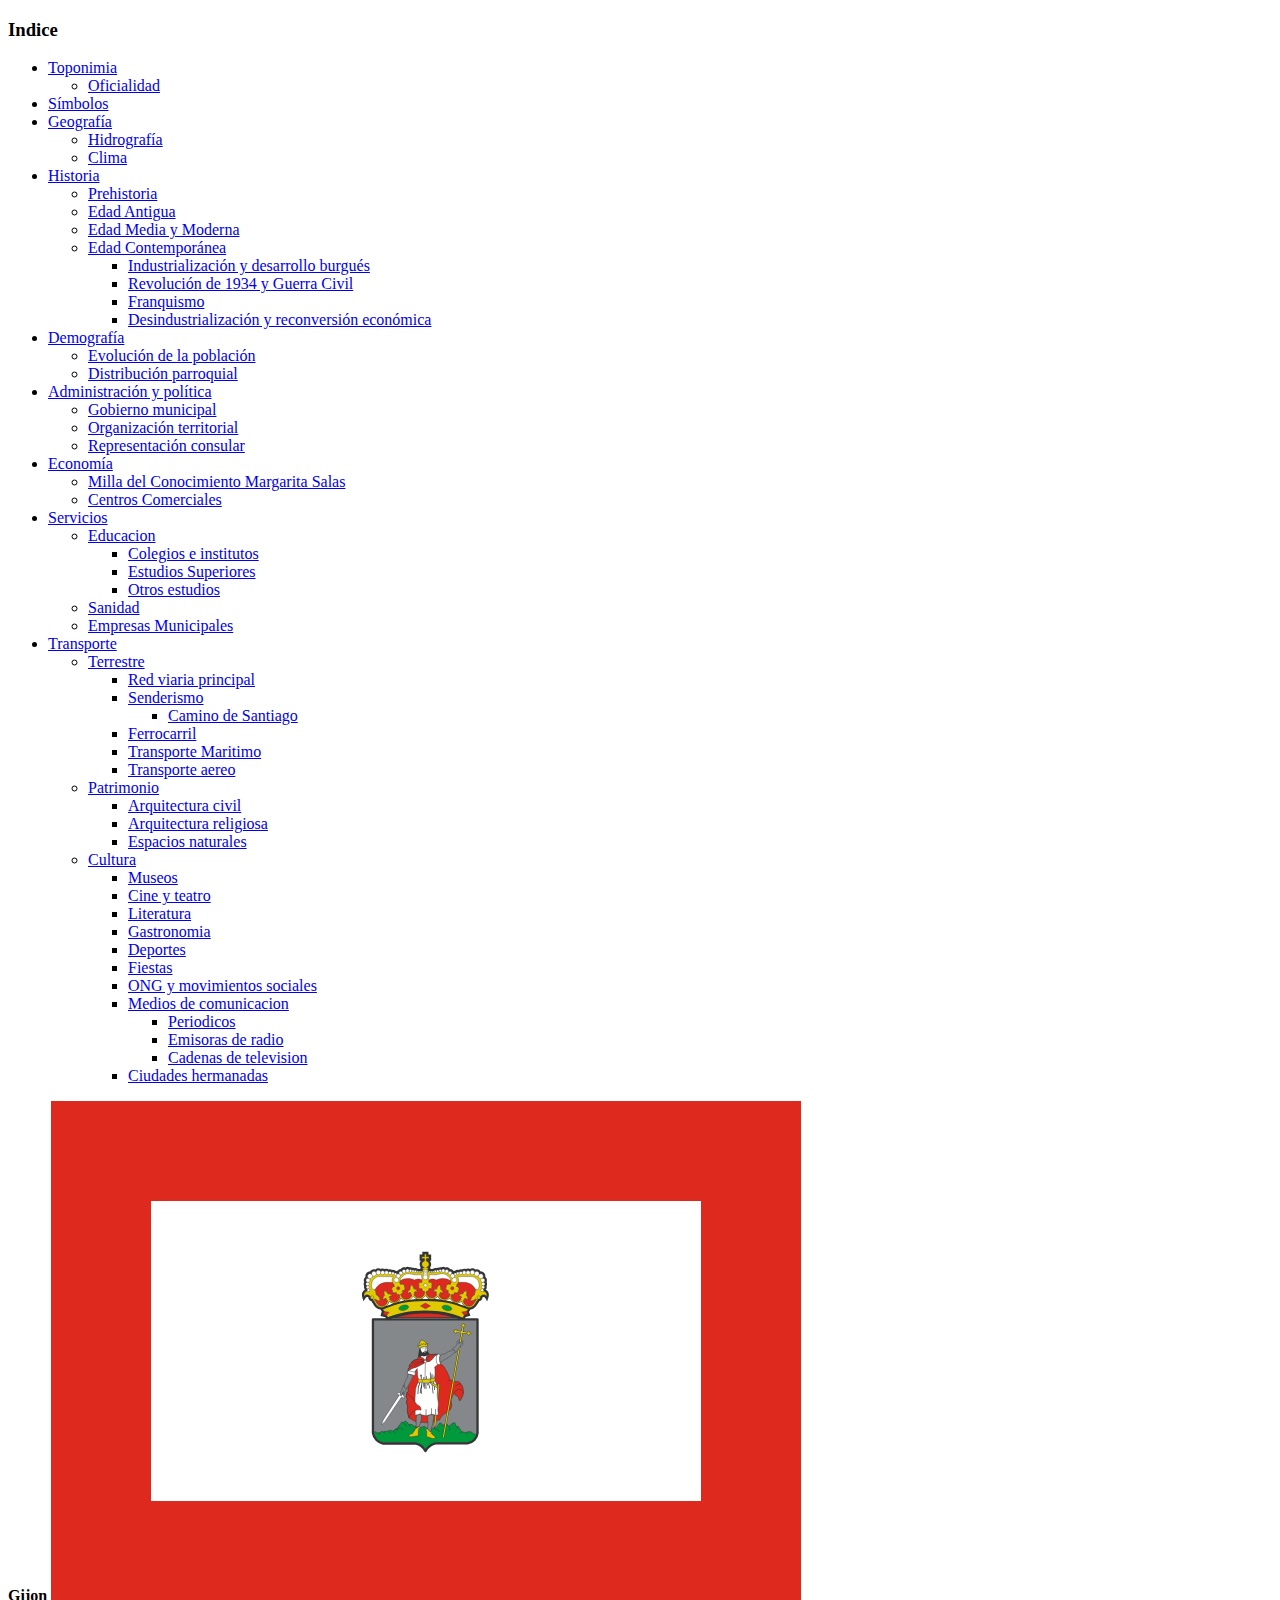
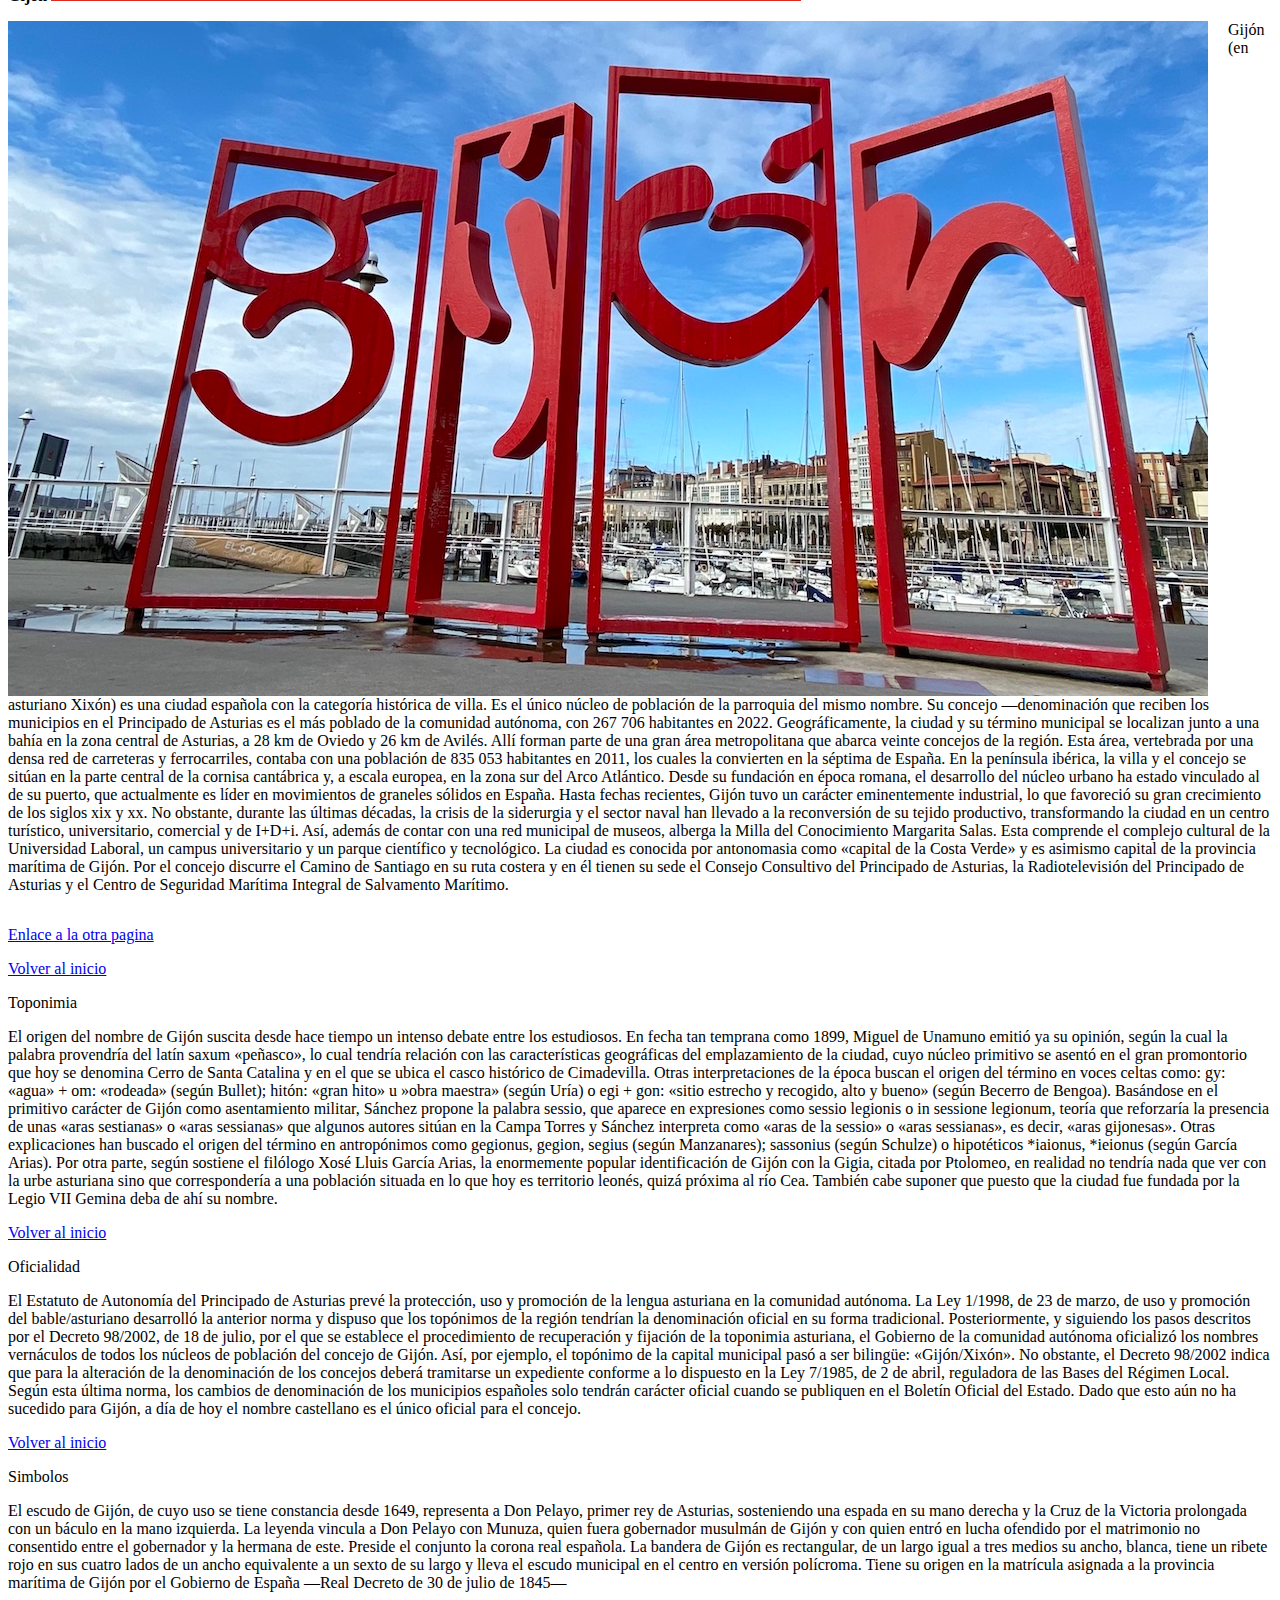
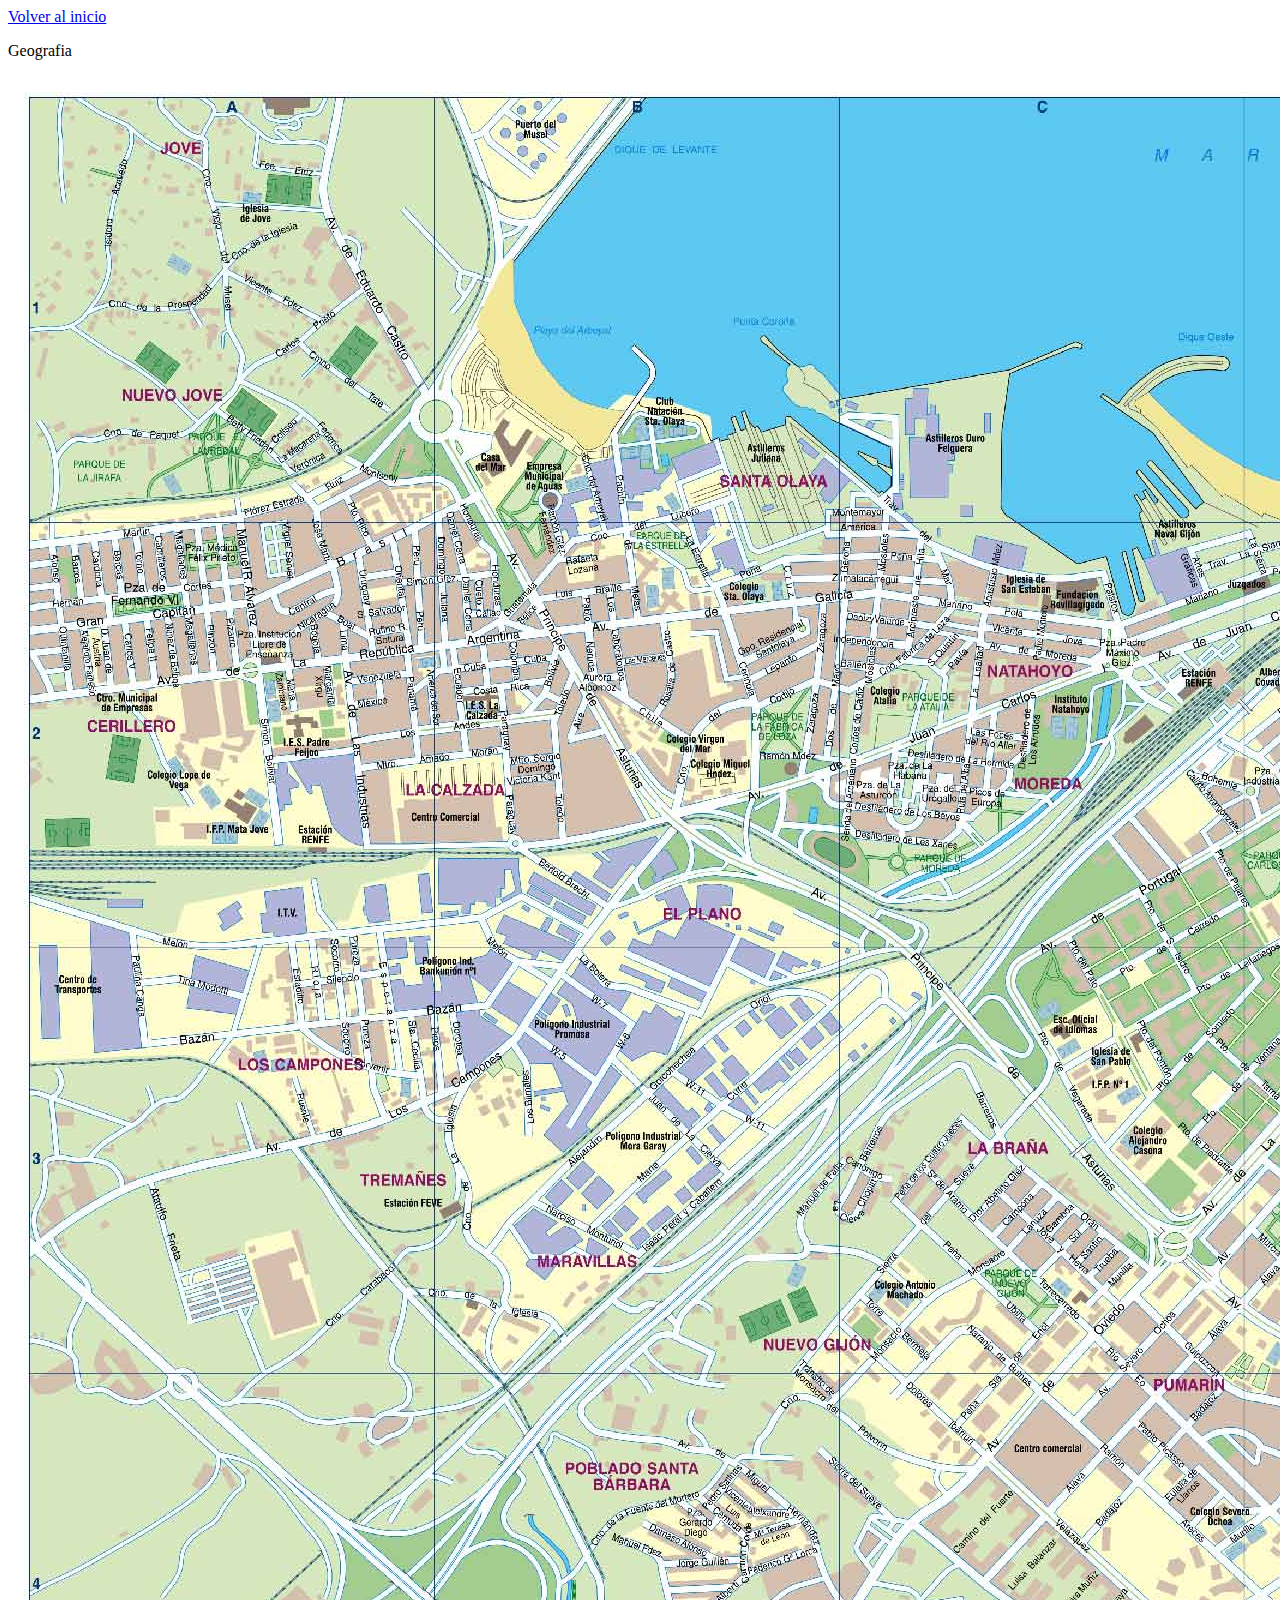
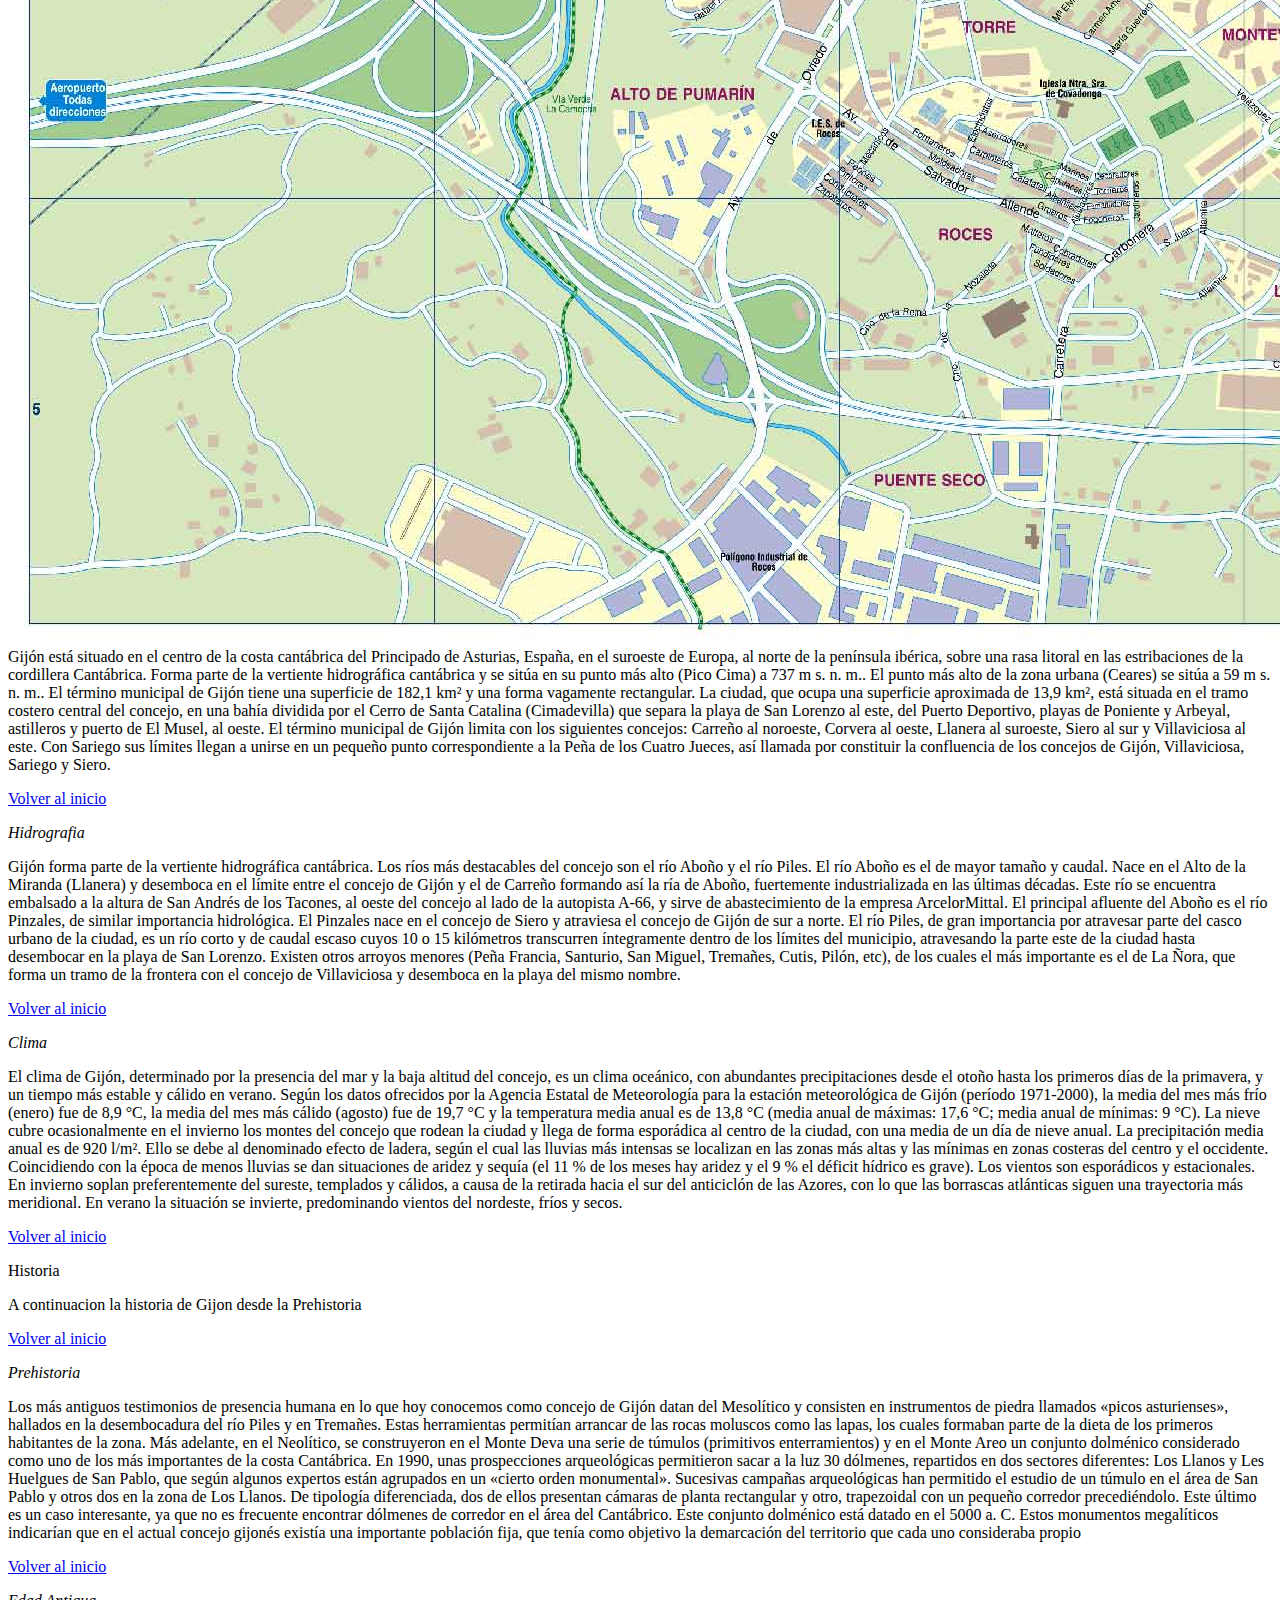
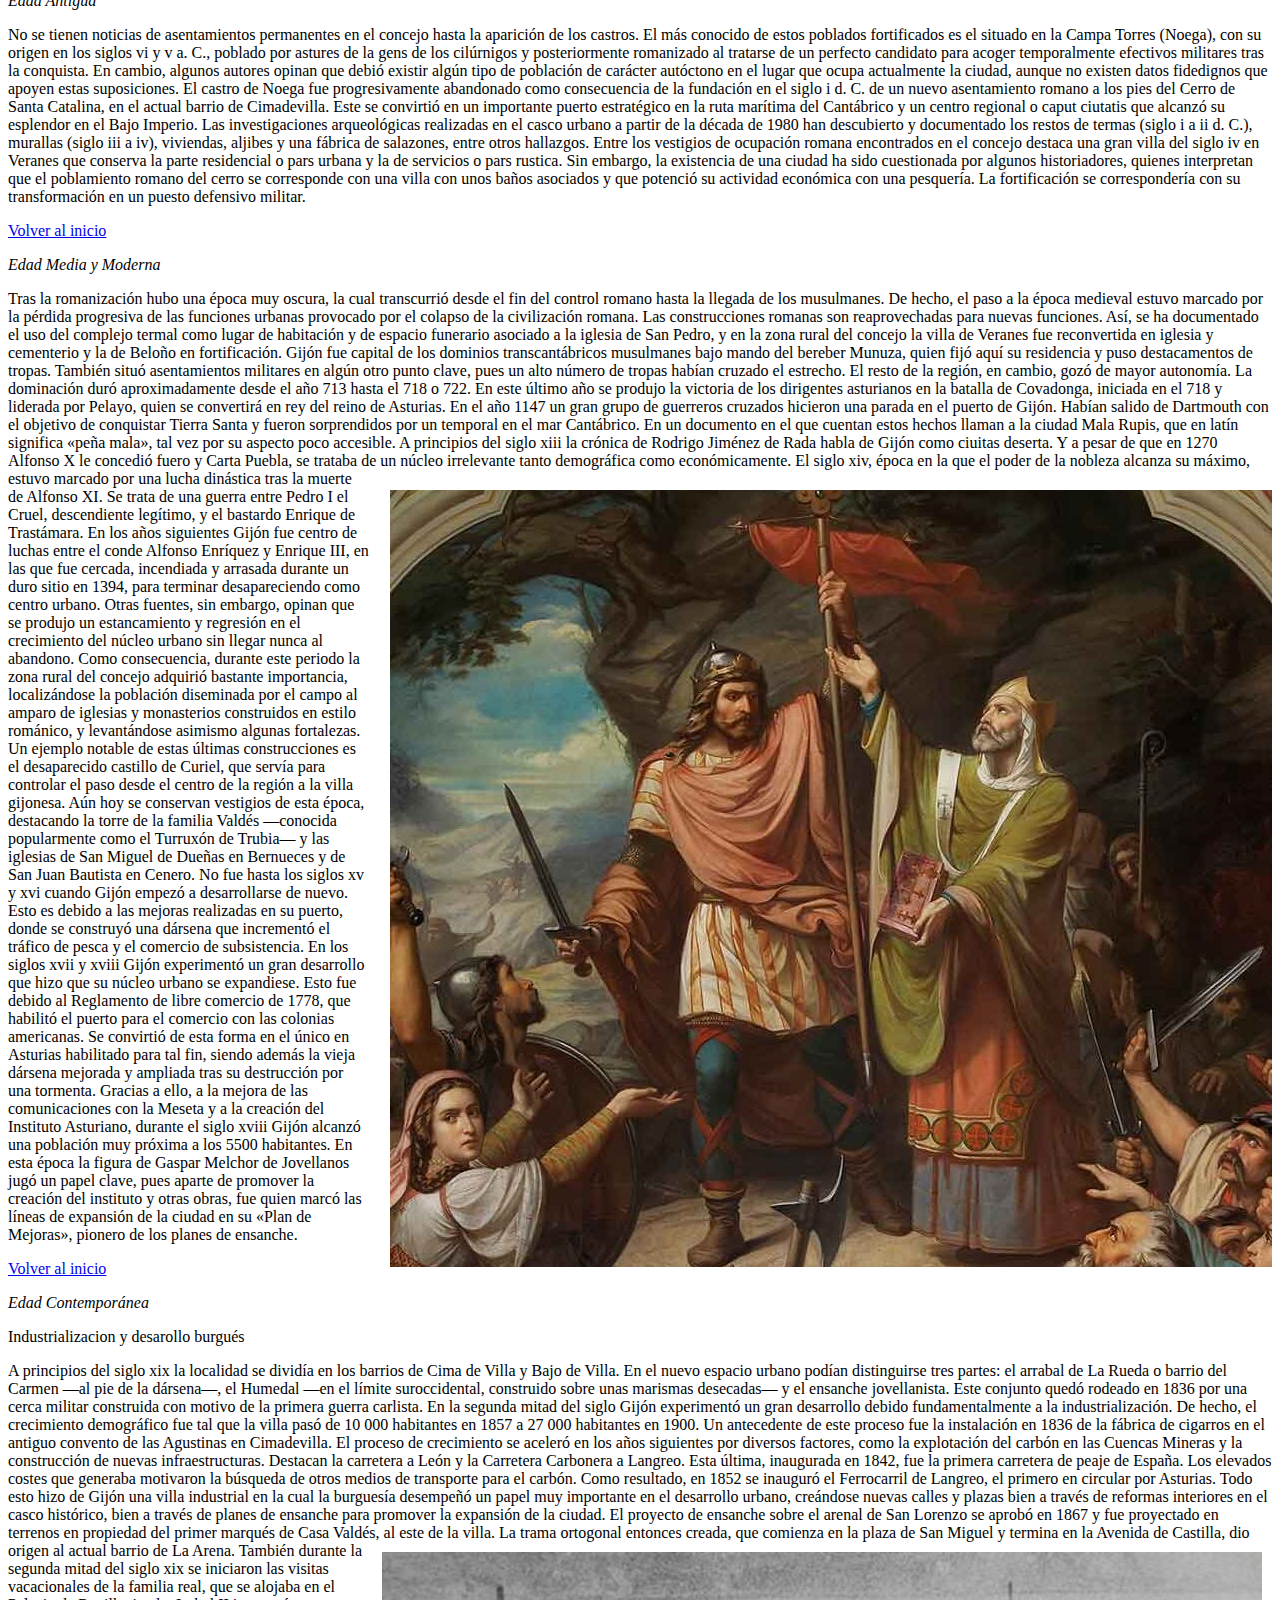
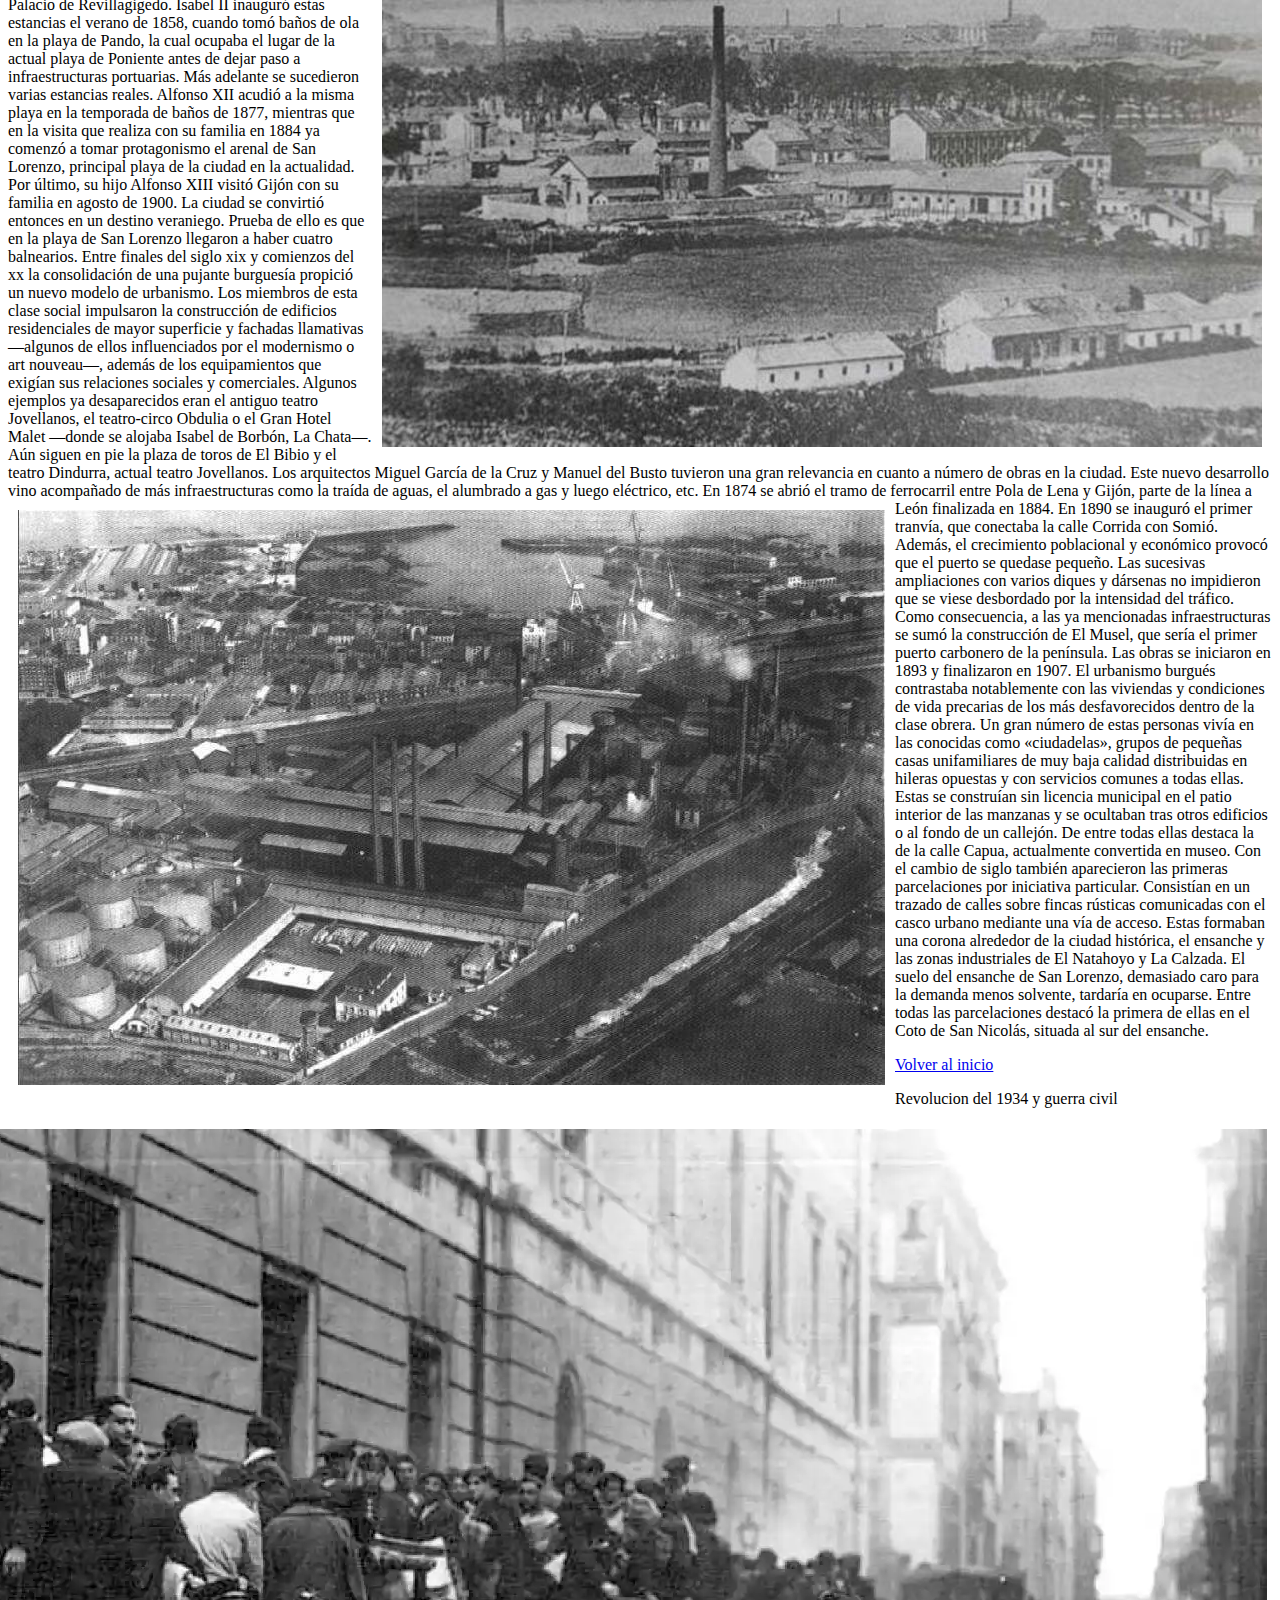
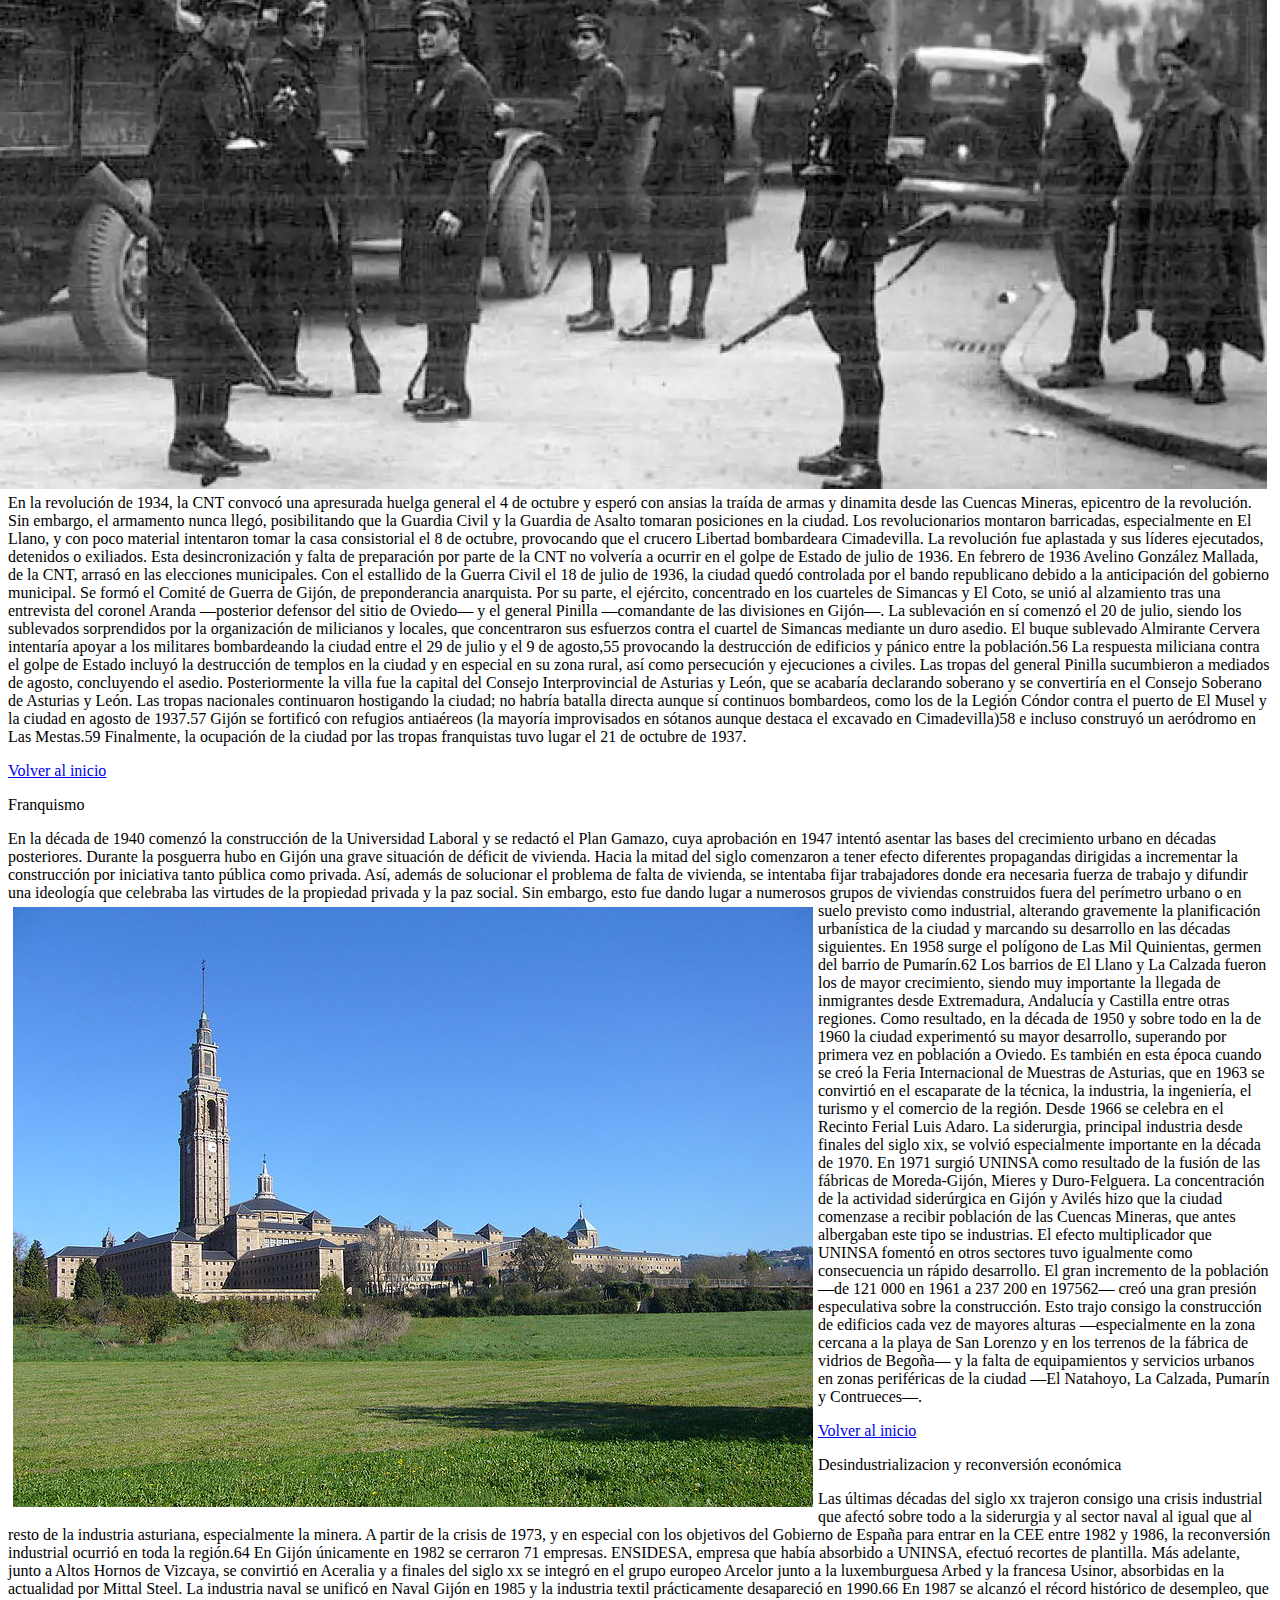
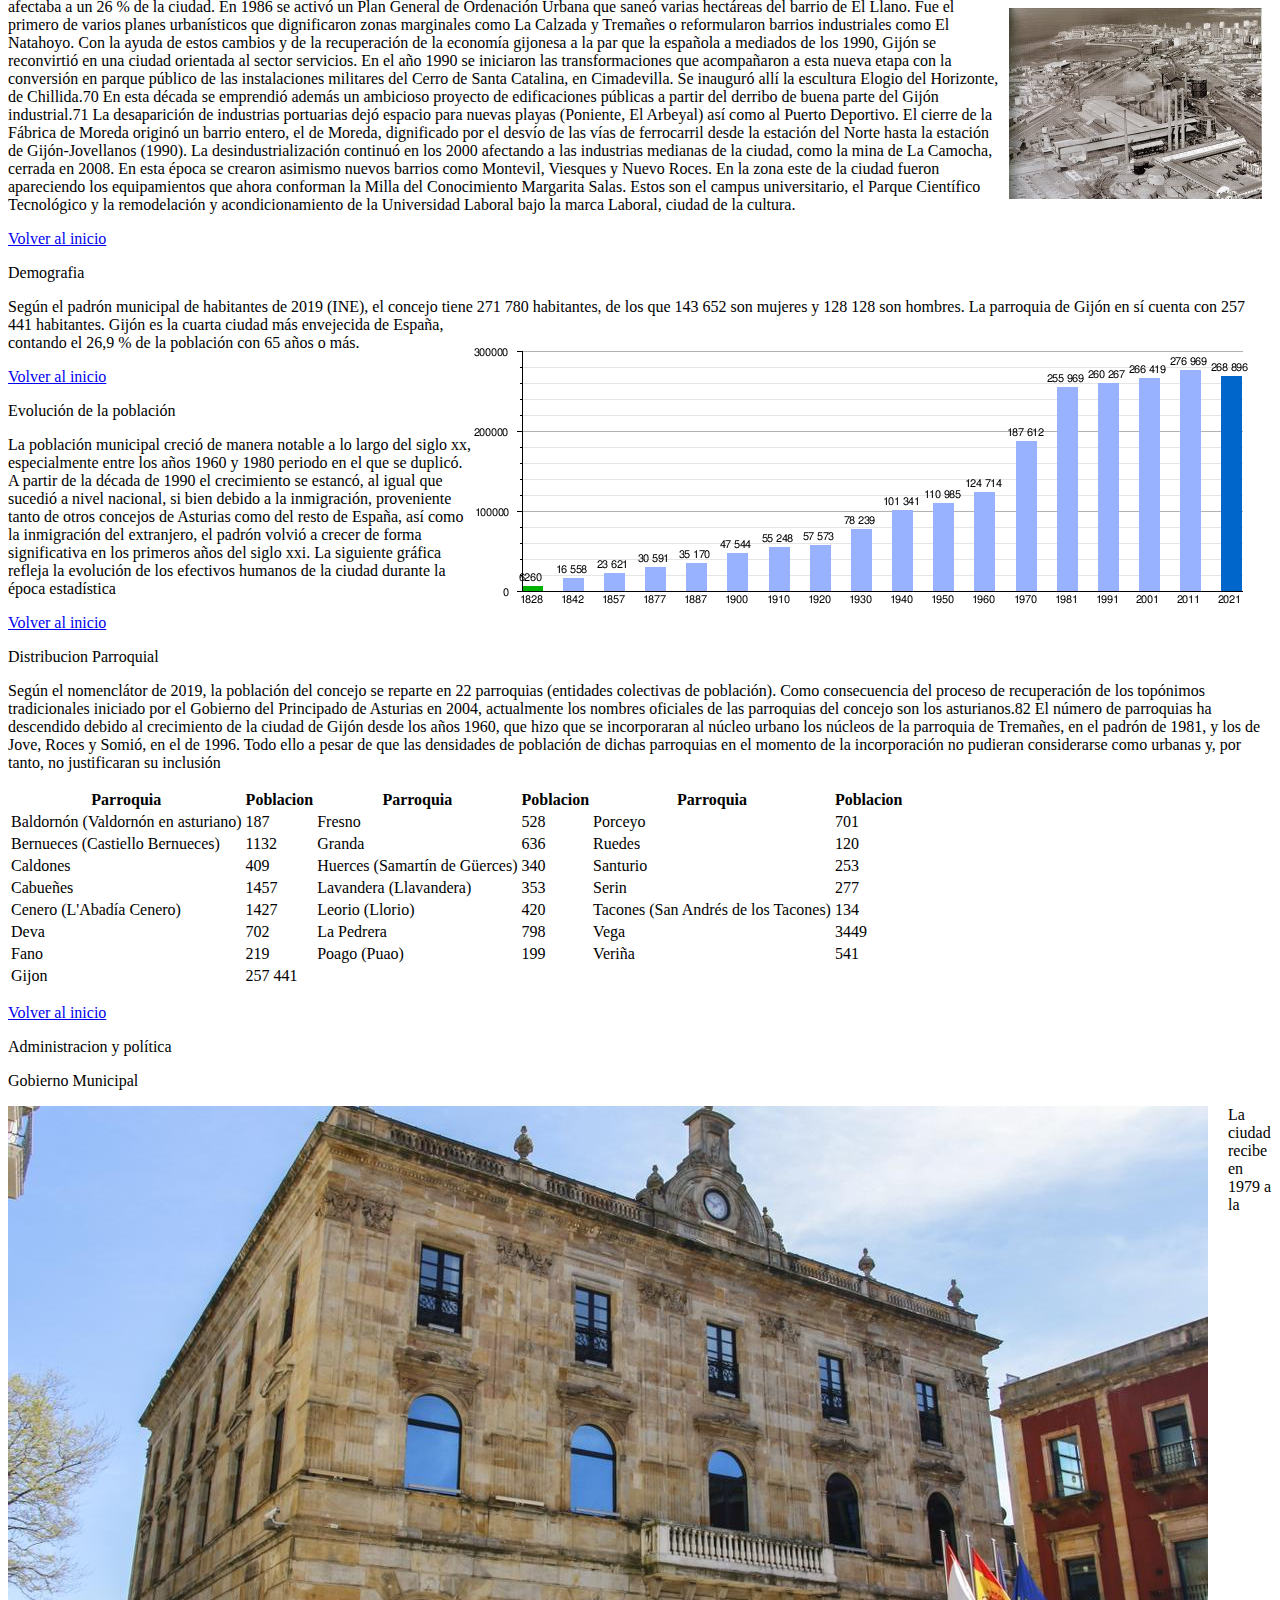
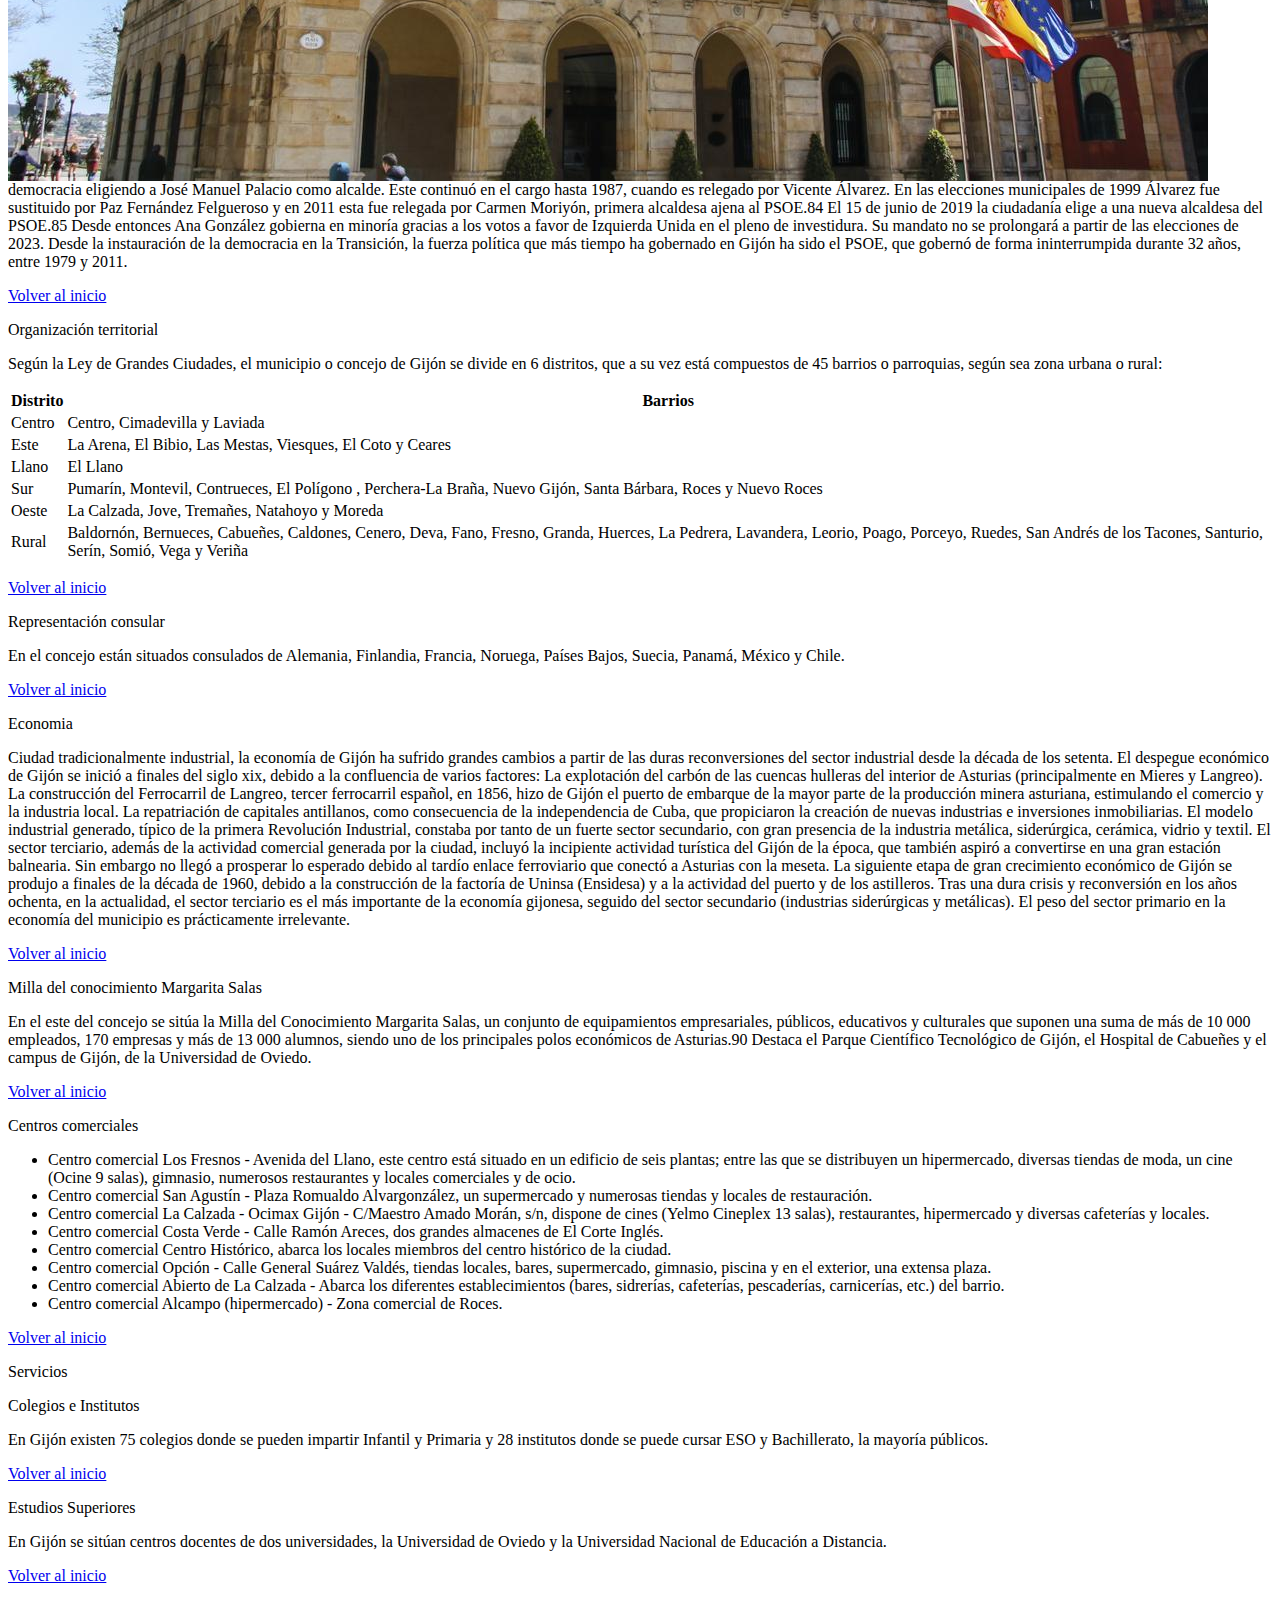
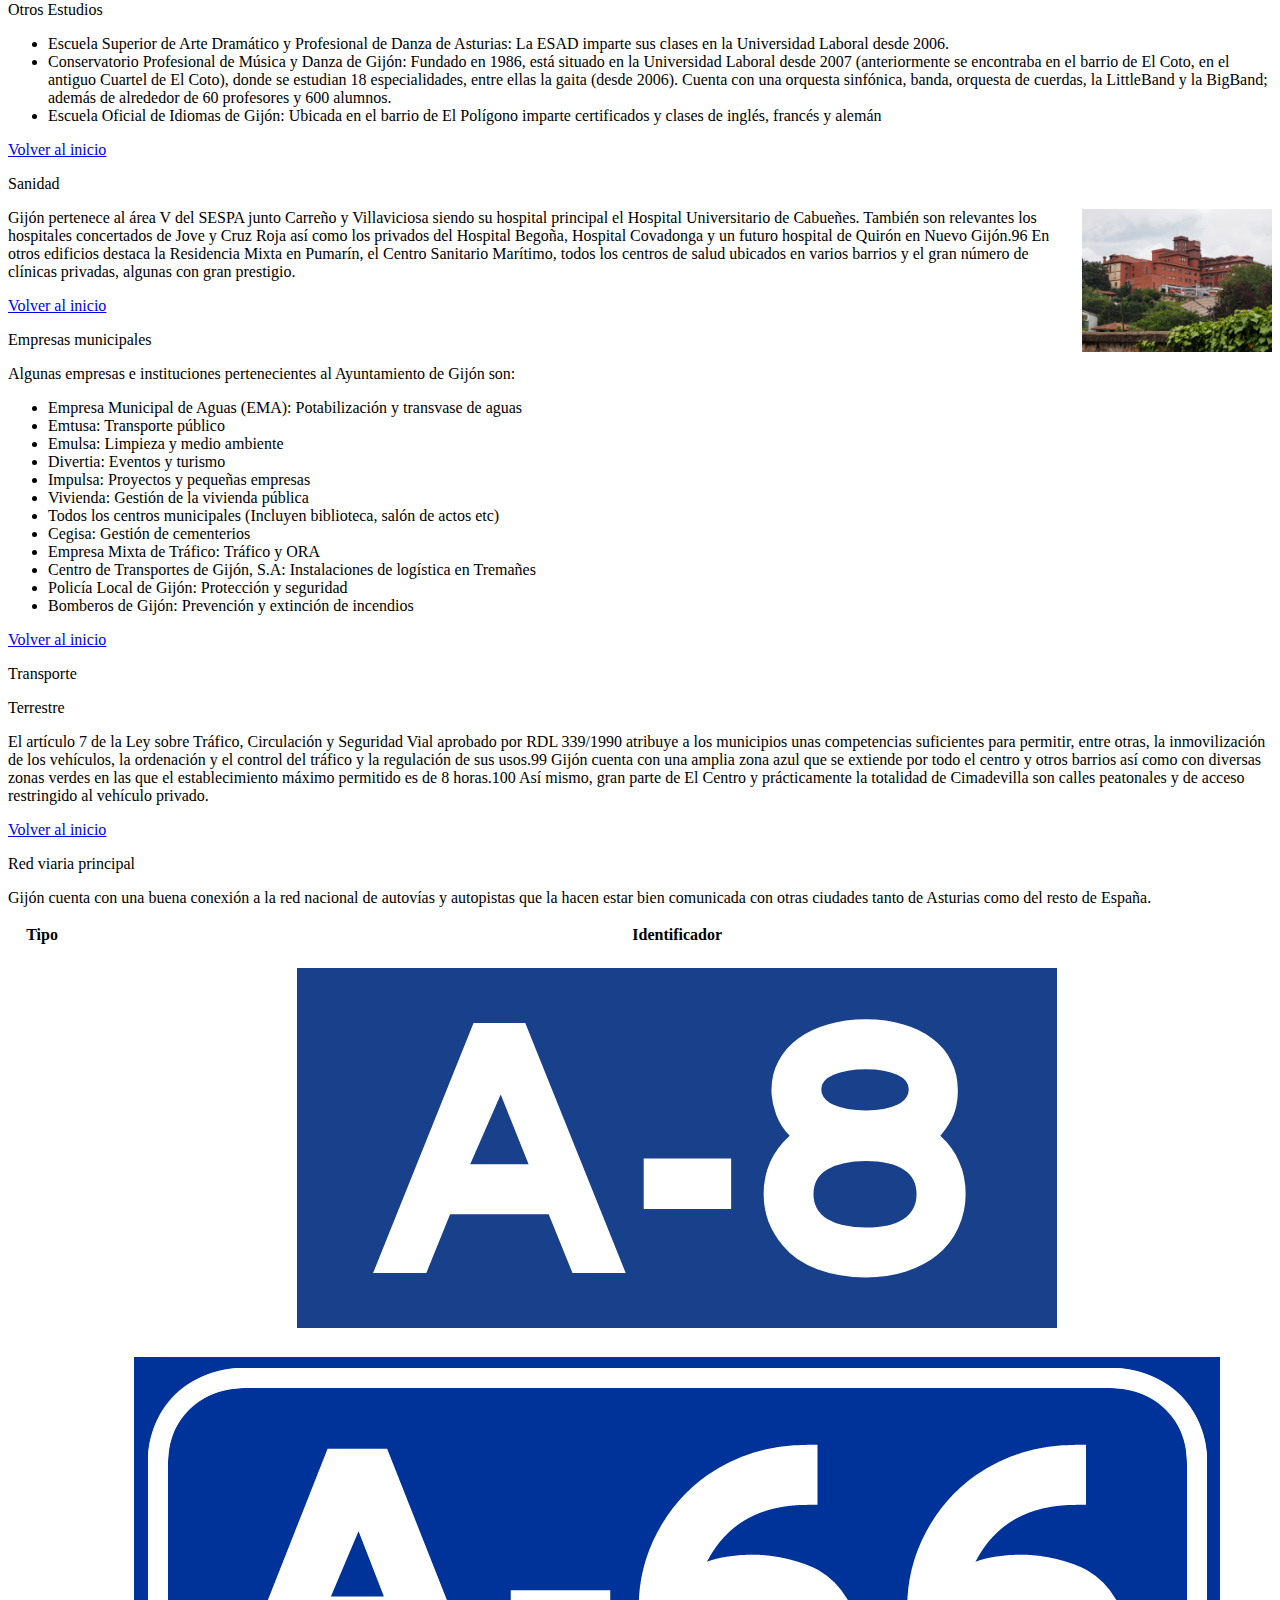
==== commit 6b779a7b: "Creacion de carpeta estilos" ====
--- a/gijon.html
+++ b/gijon.html
@@ -1,7 +1,7 @@
 <!DOCTYPE html>
 <html>
   <head>
-    <link href="gijon.css" rel="stylesheet" type="text/css">
+    <link href="Estilos/gijon.css" rel="stylesheet" type="text/css">
     <link href="\Fuentes\japanese_2020.ttf" rel="stylesheet">
     <meta charset="UTF-8">
     <title>Gijon</title>
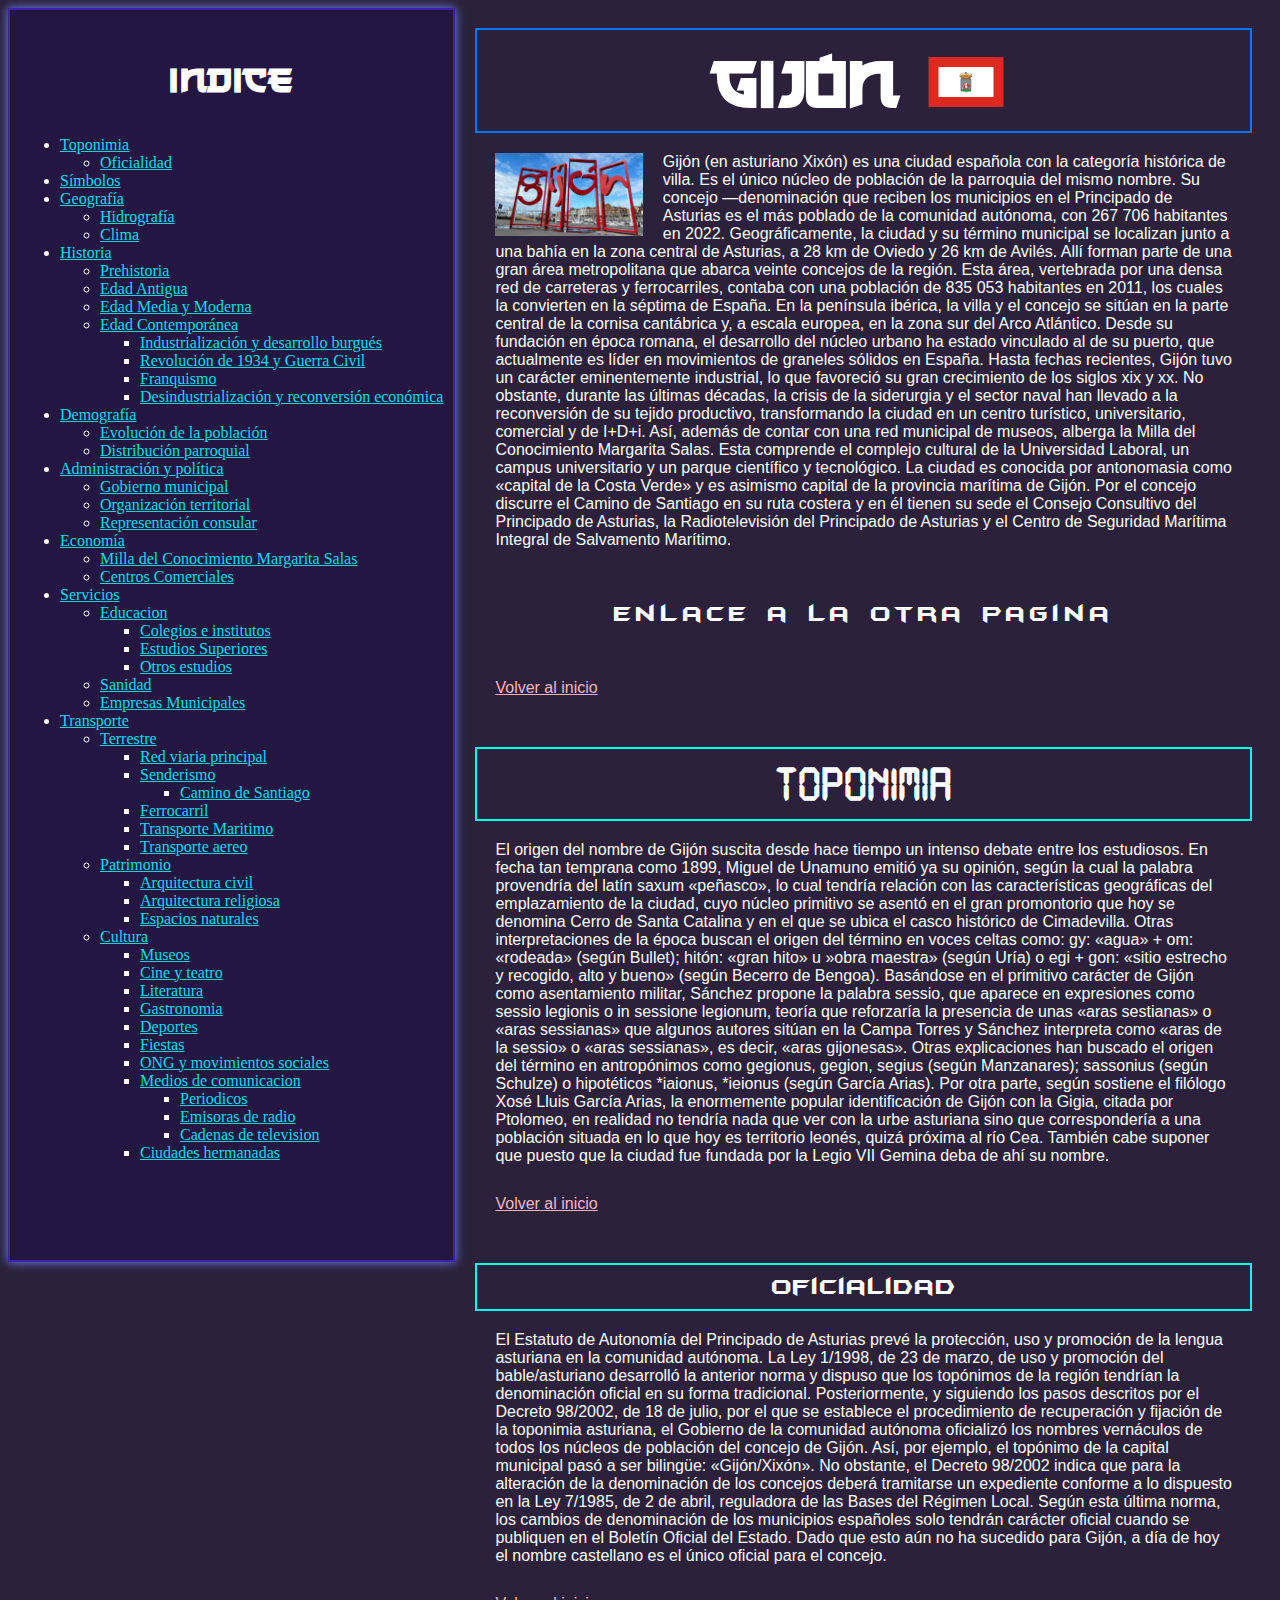
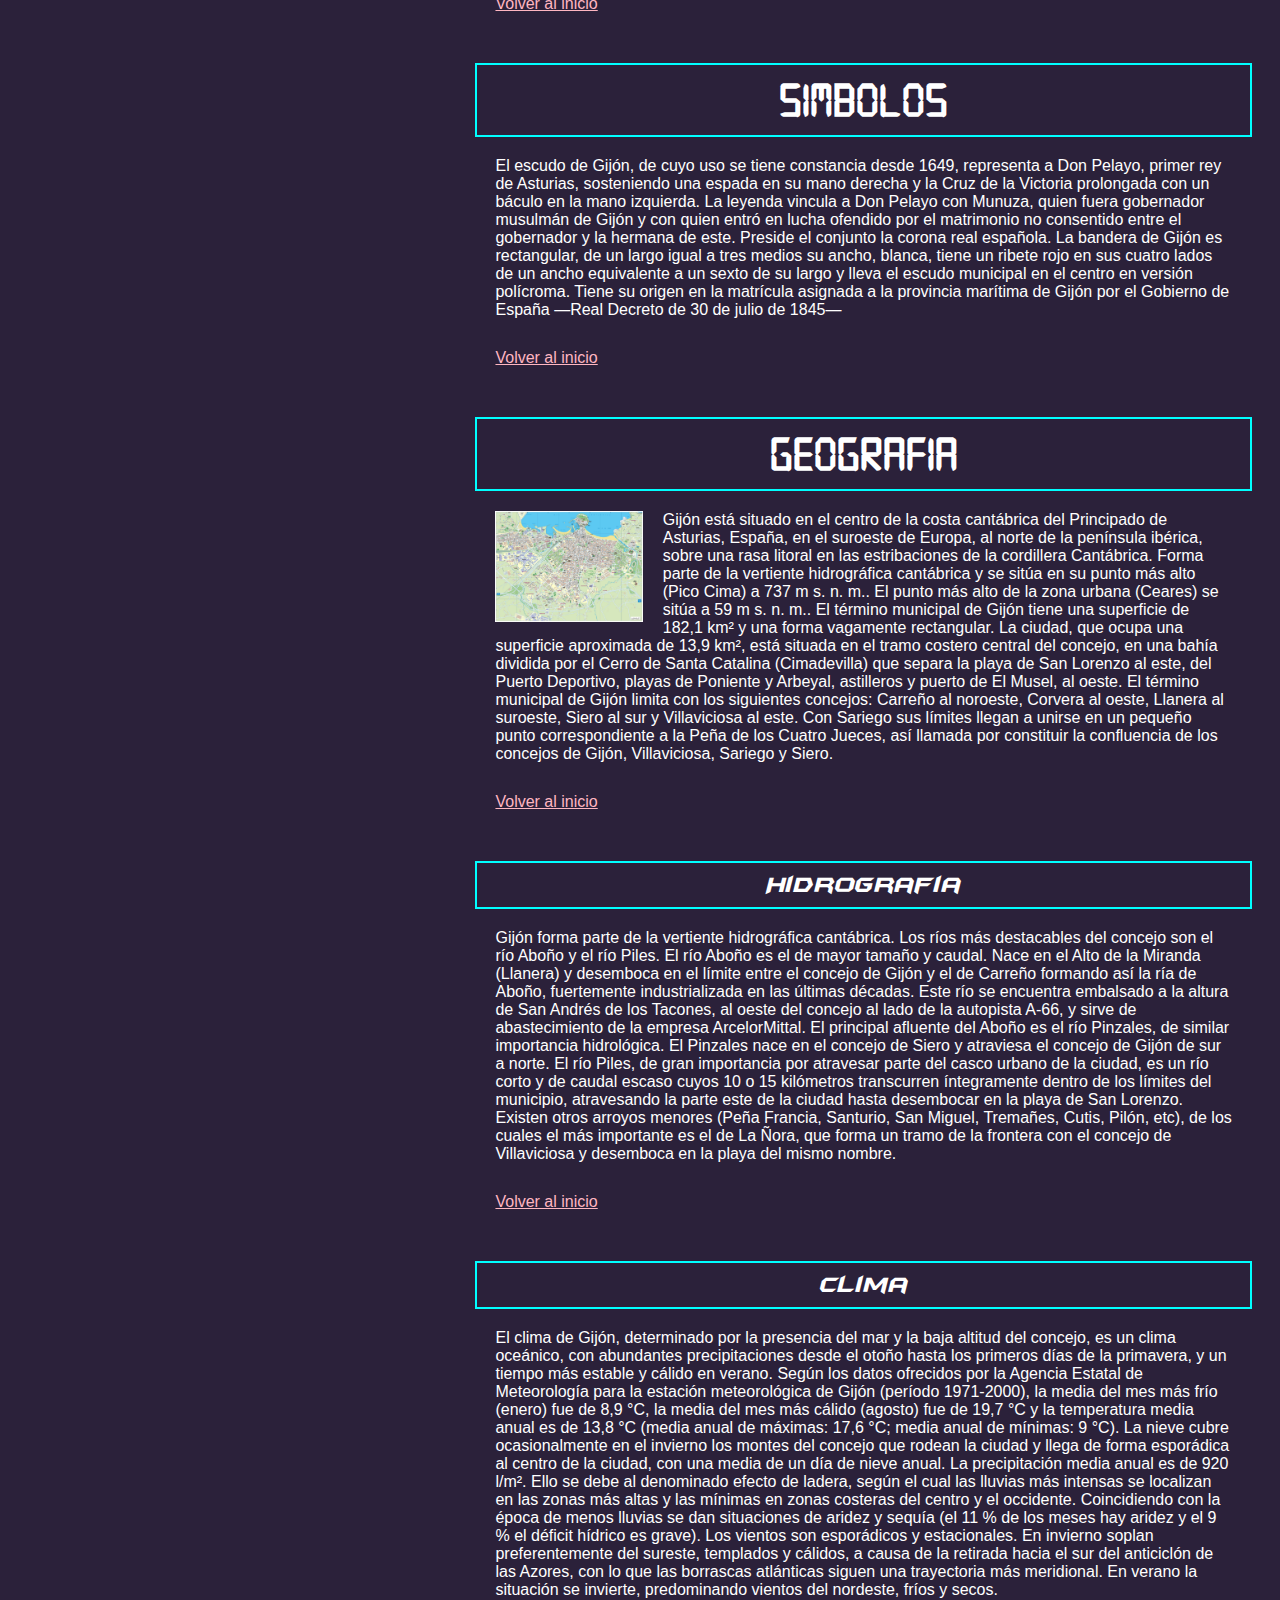
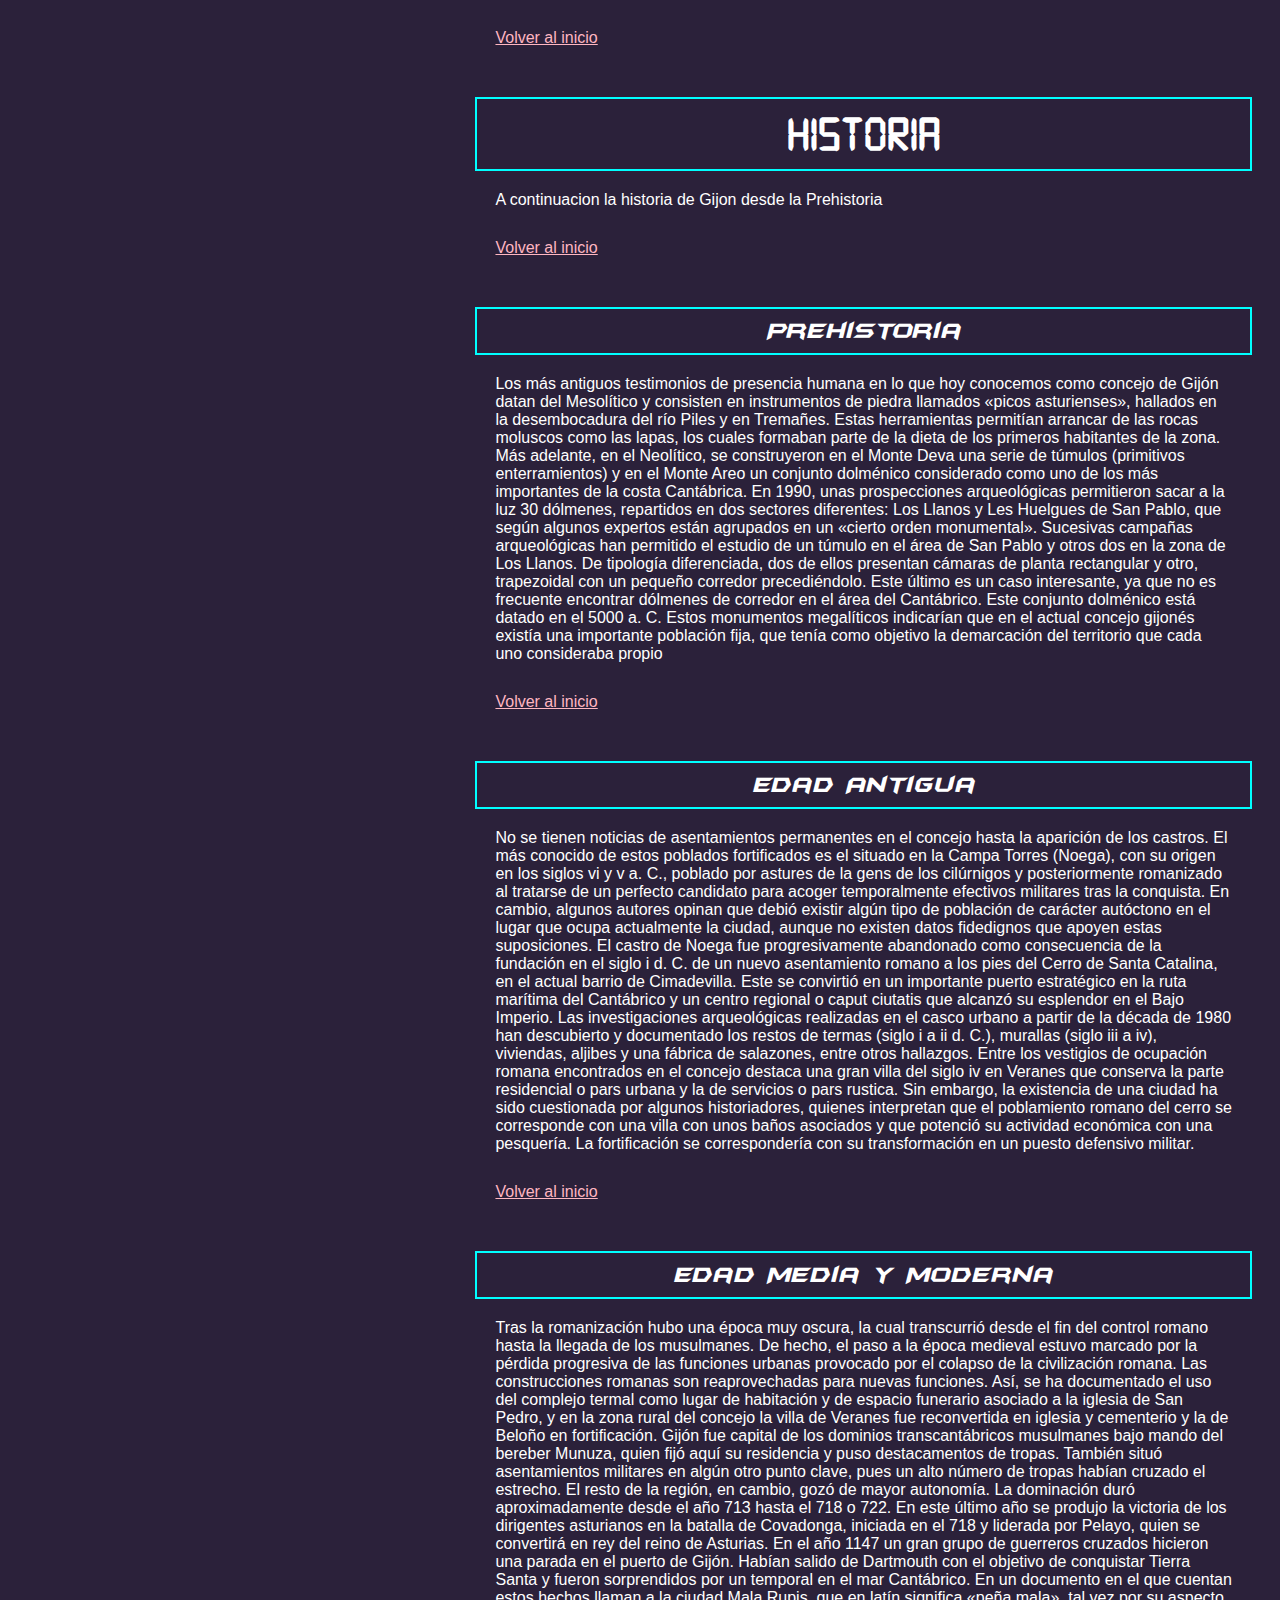
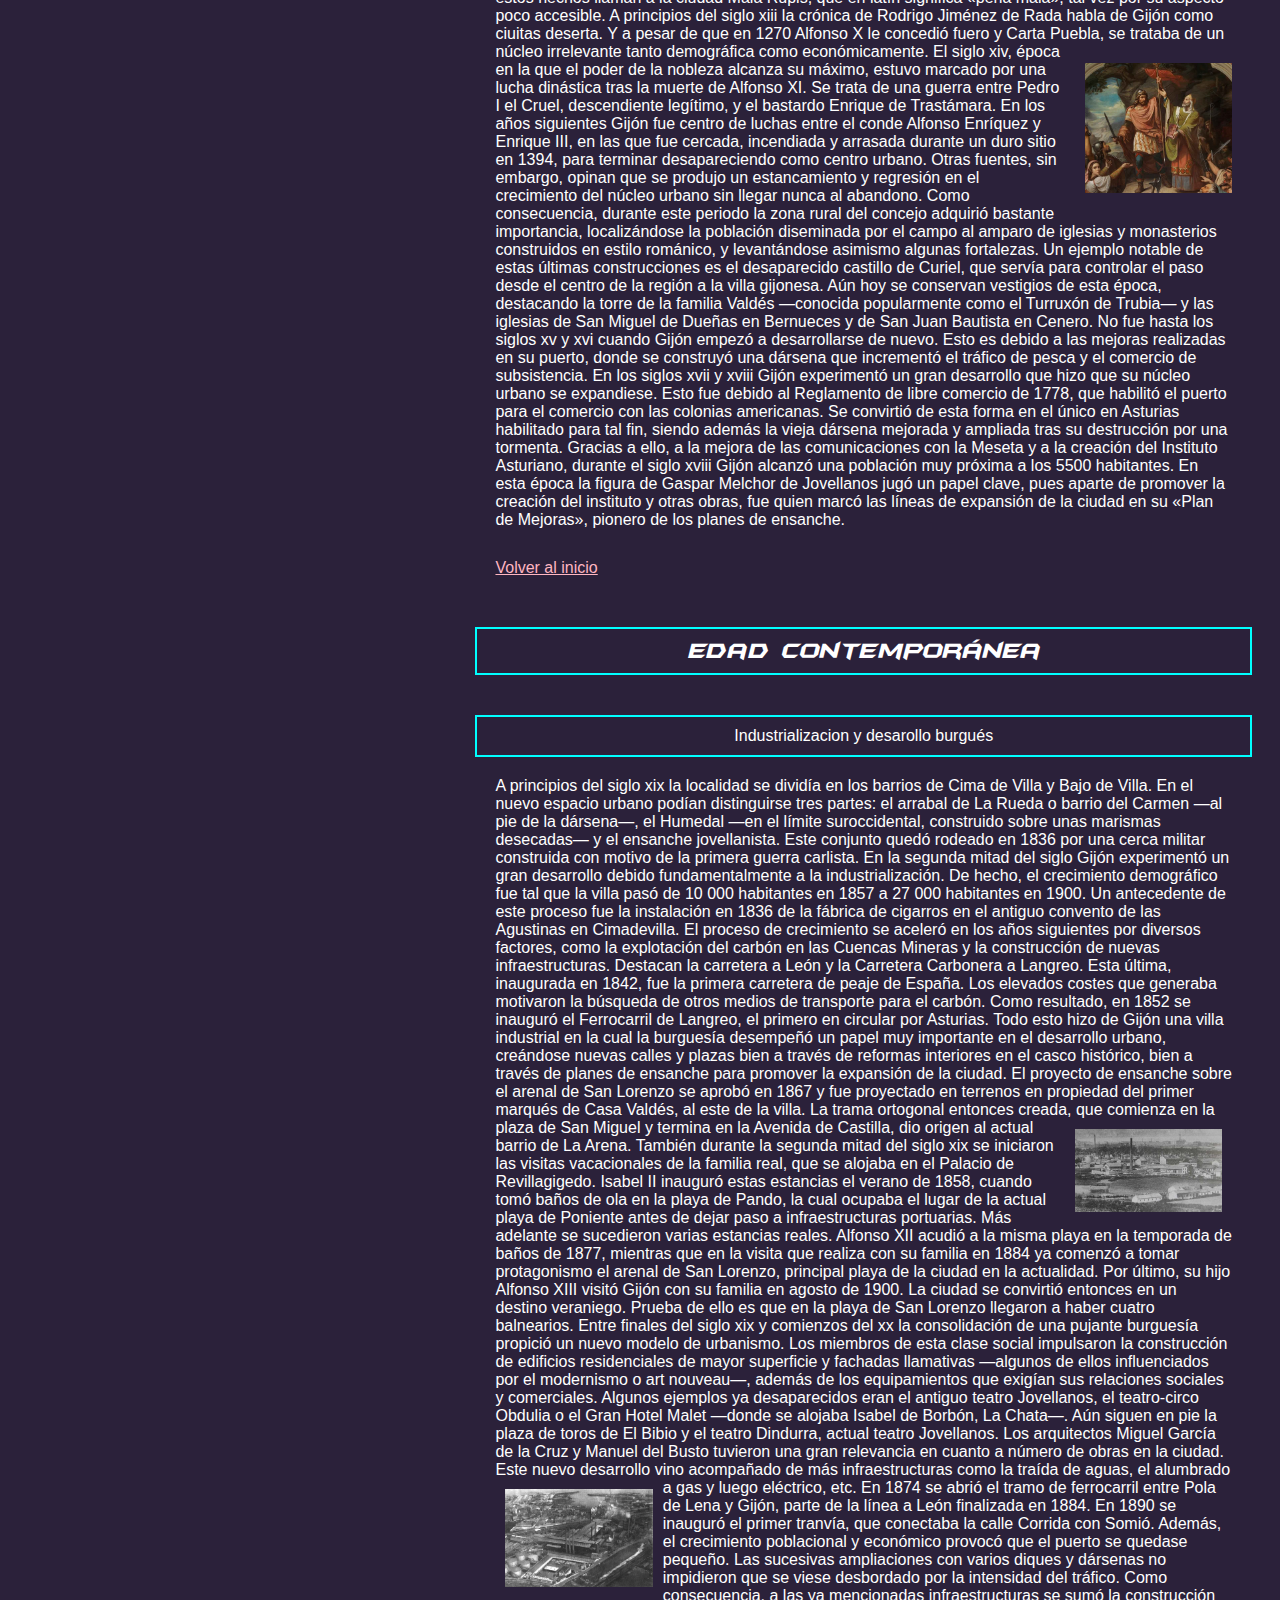
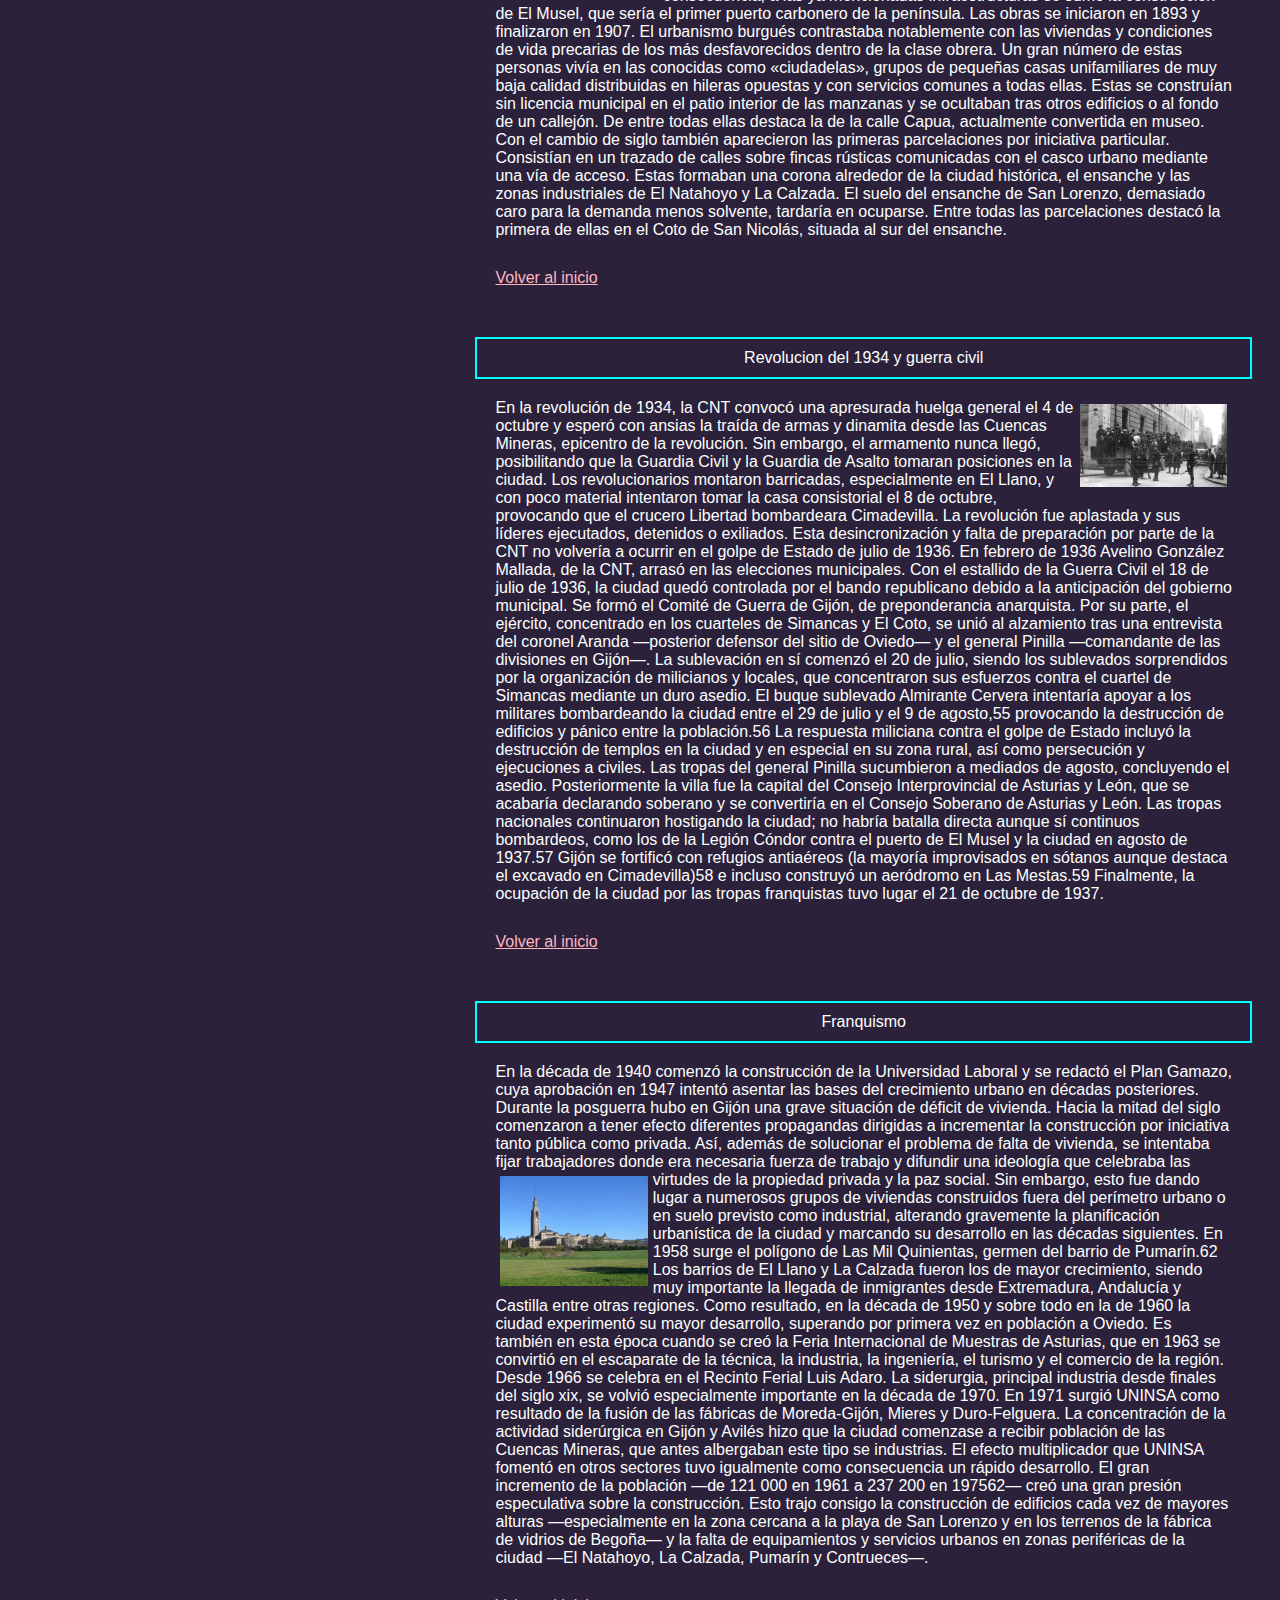
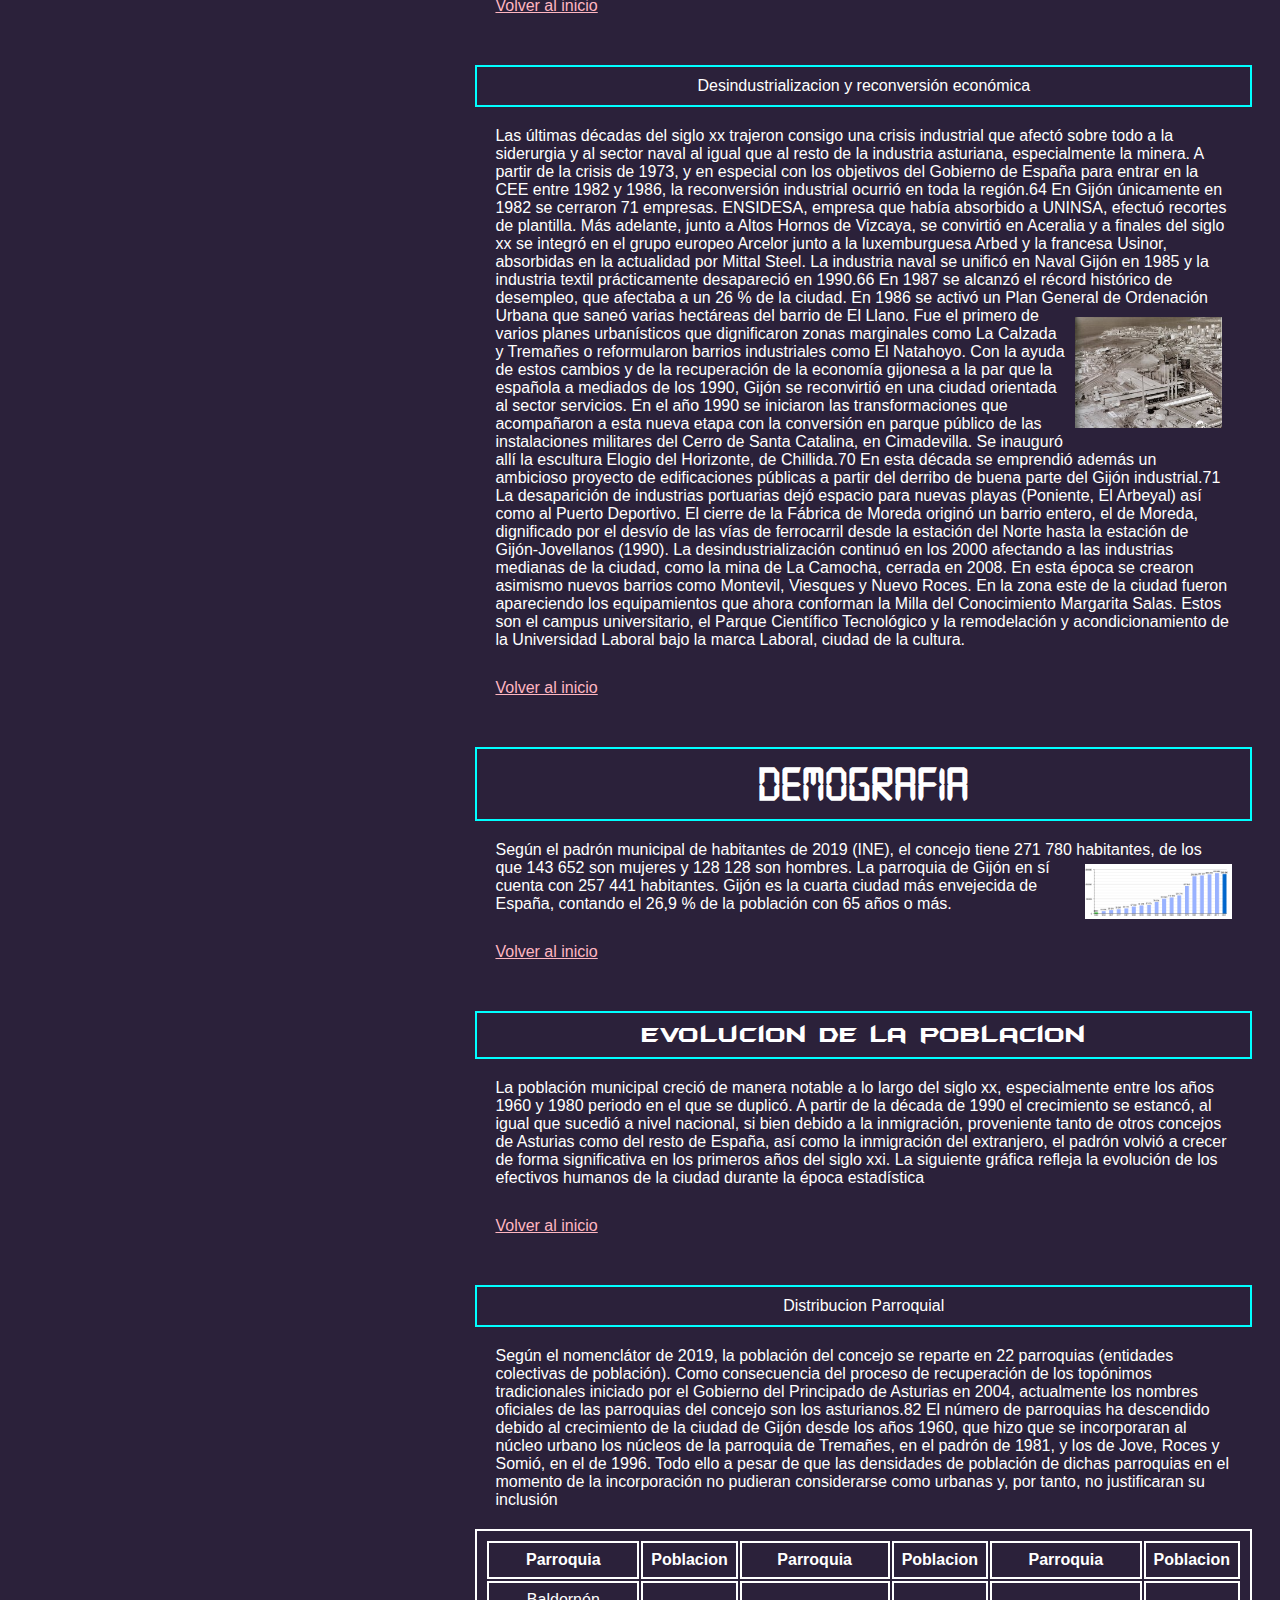
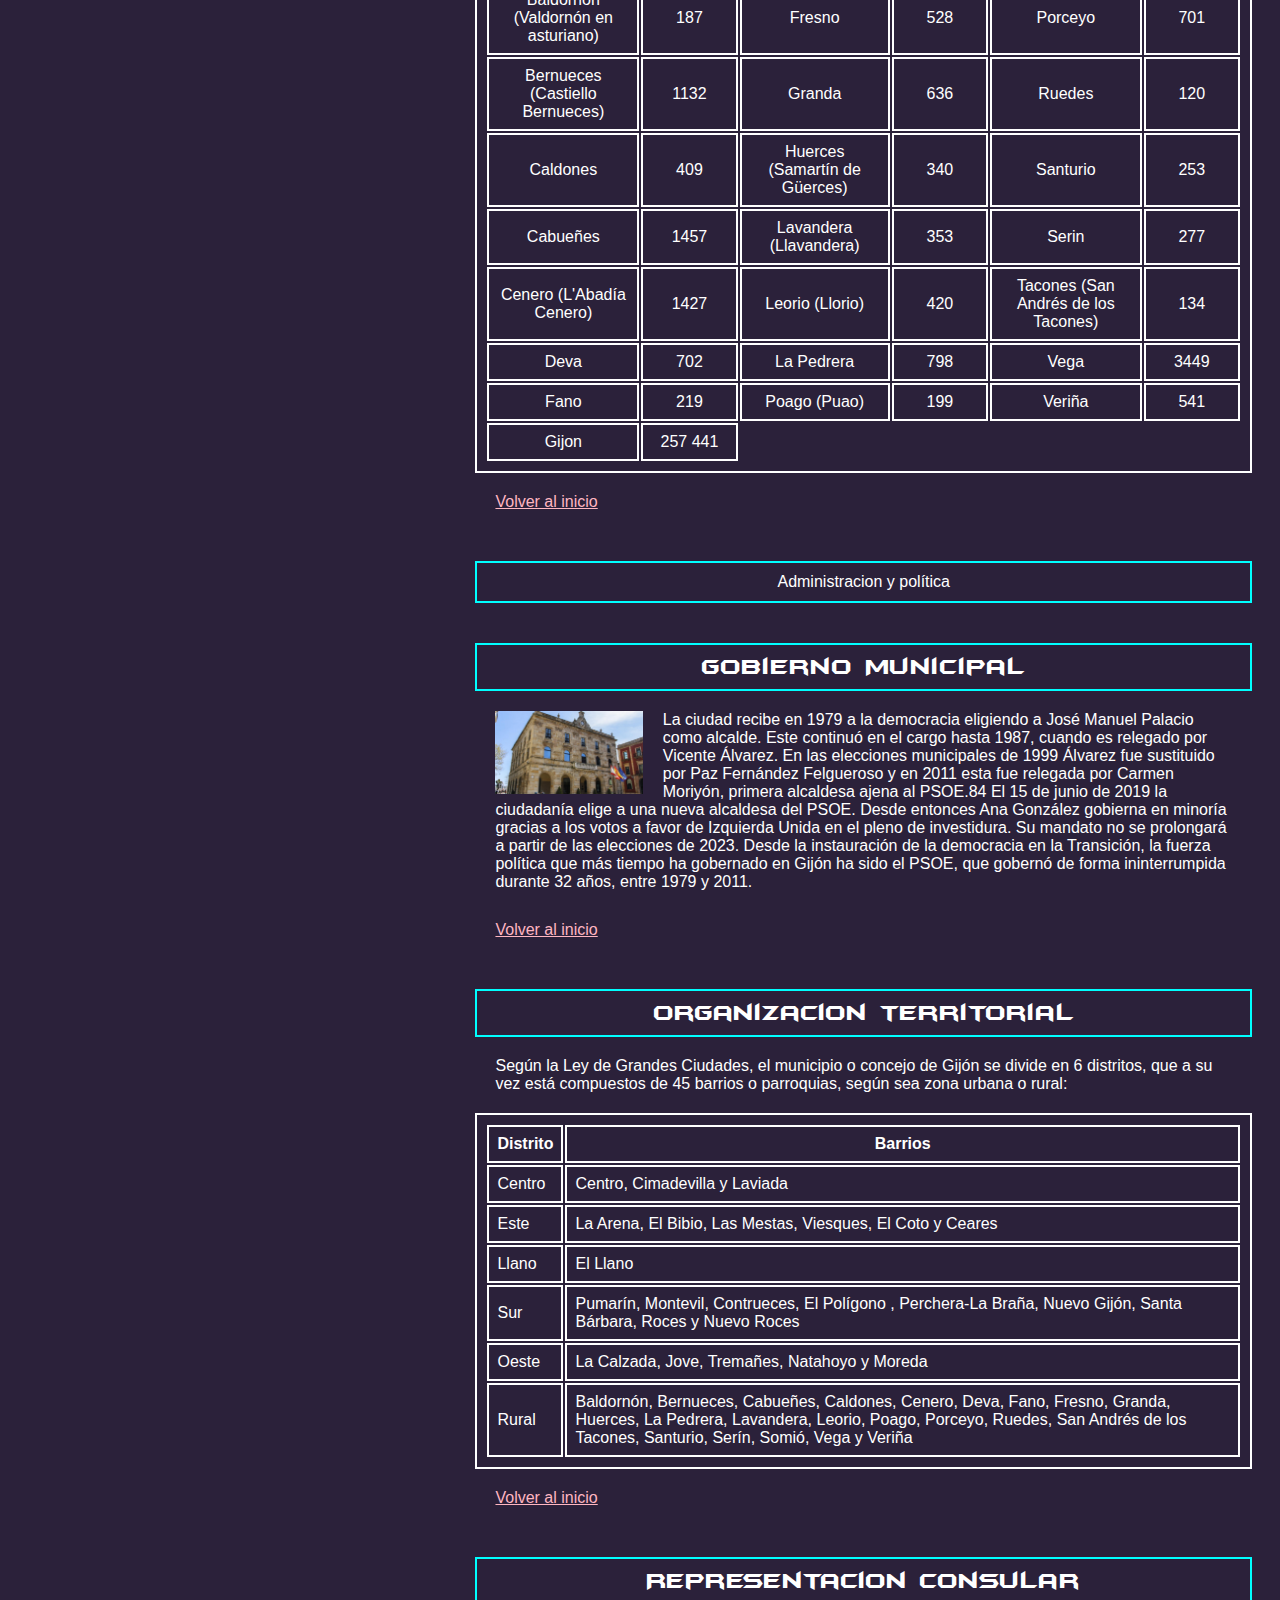
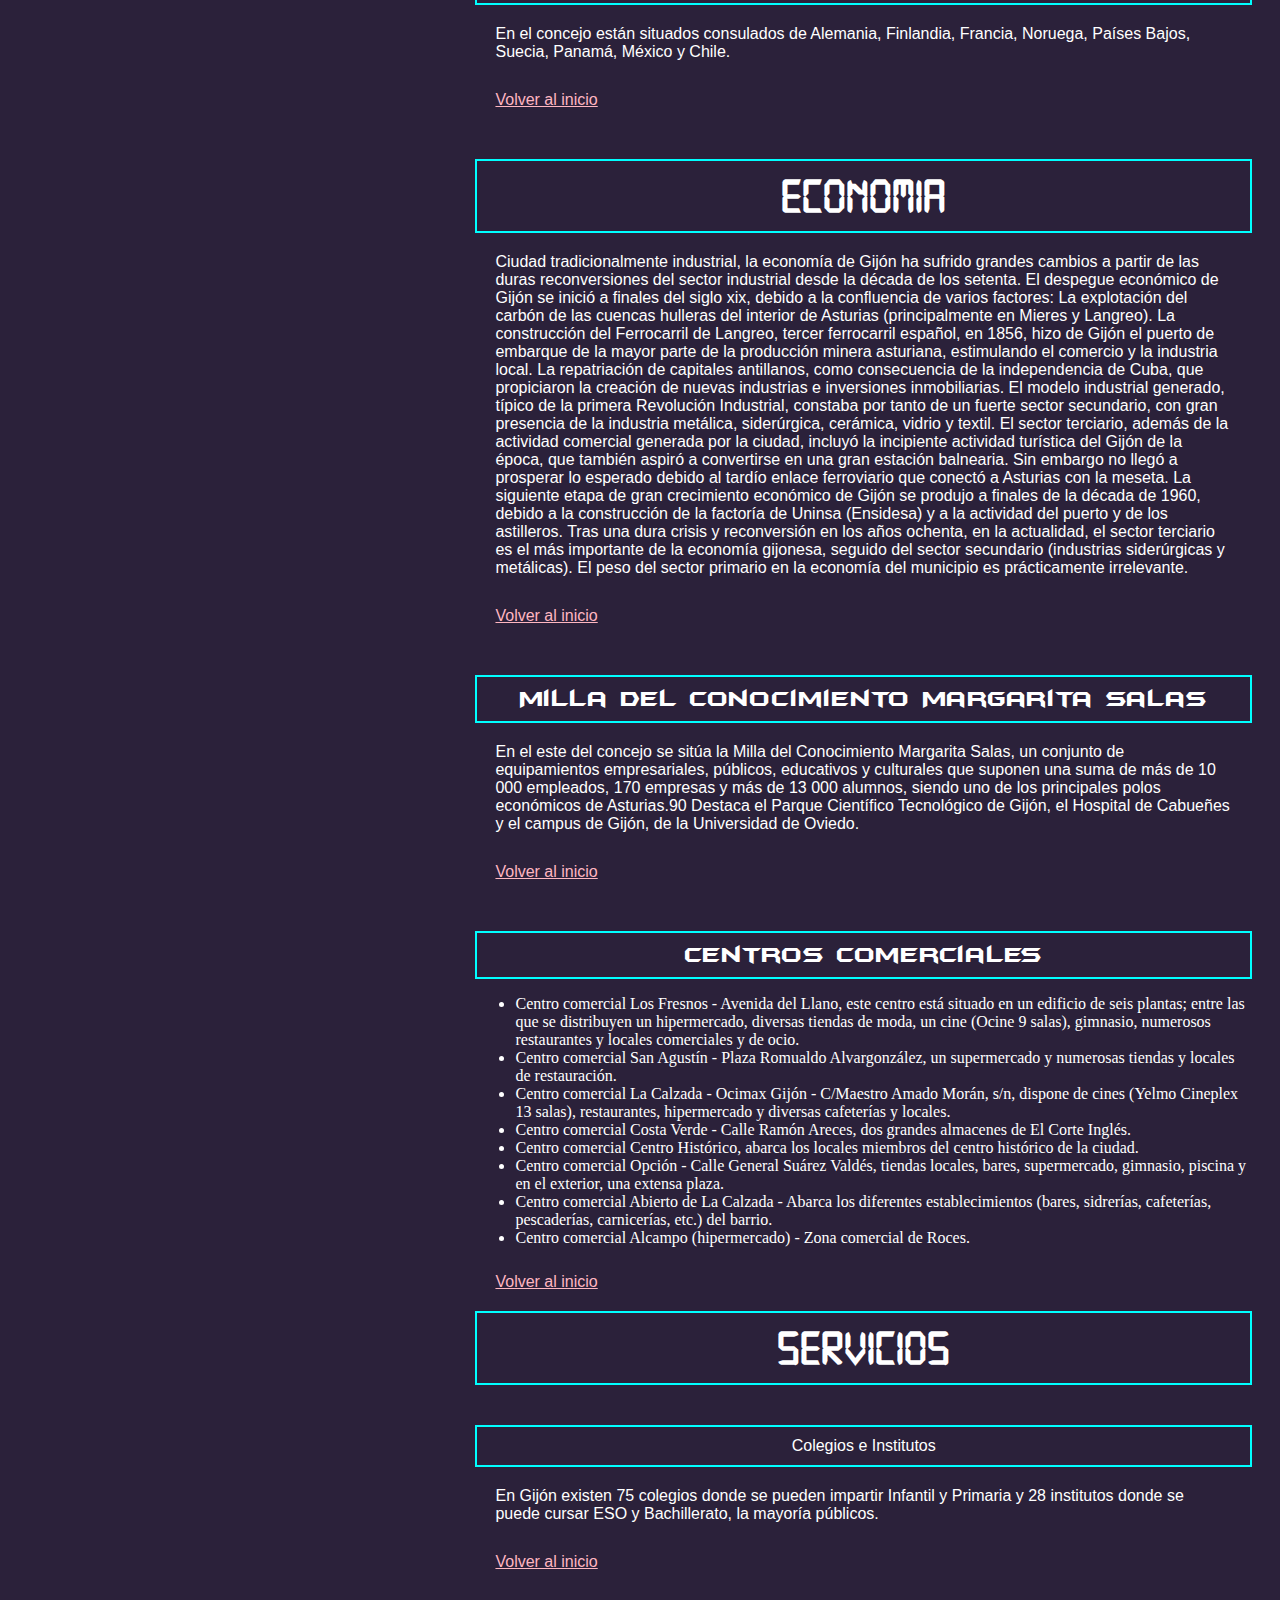
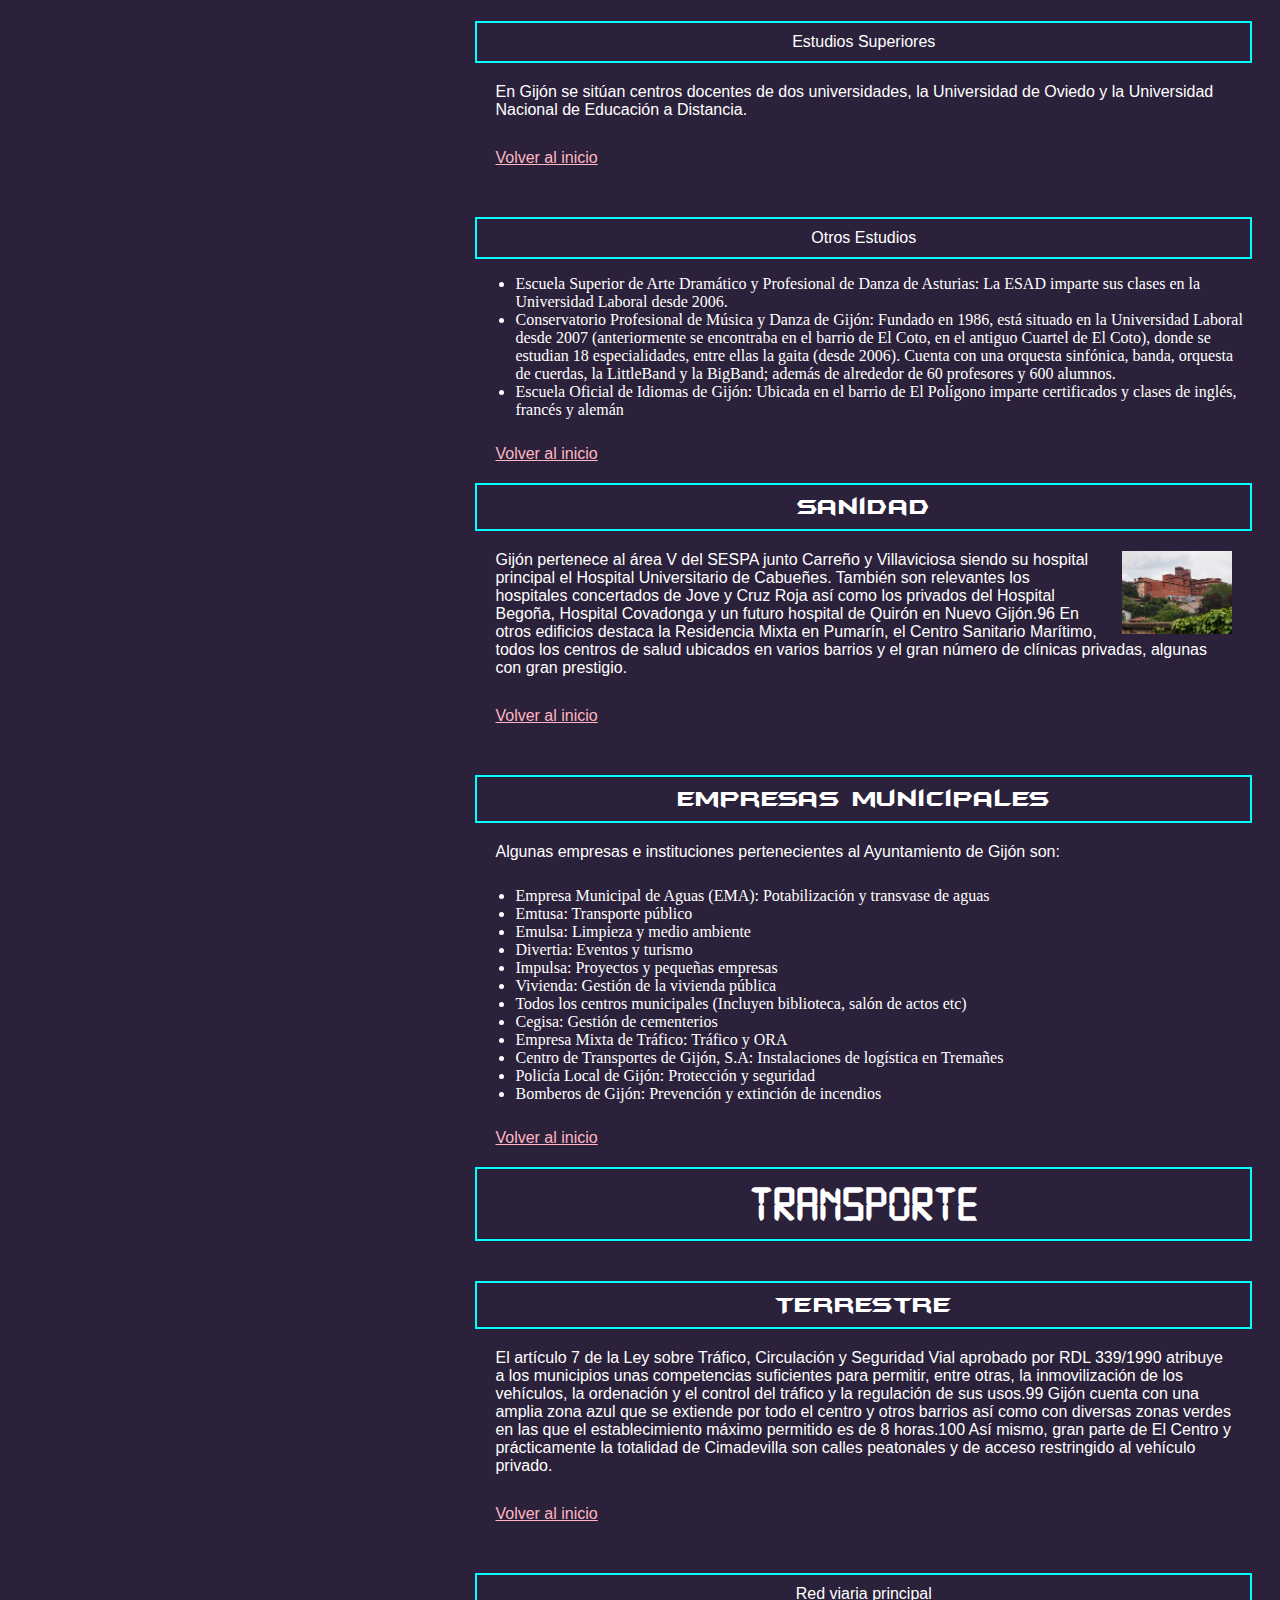
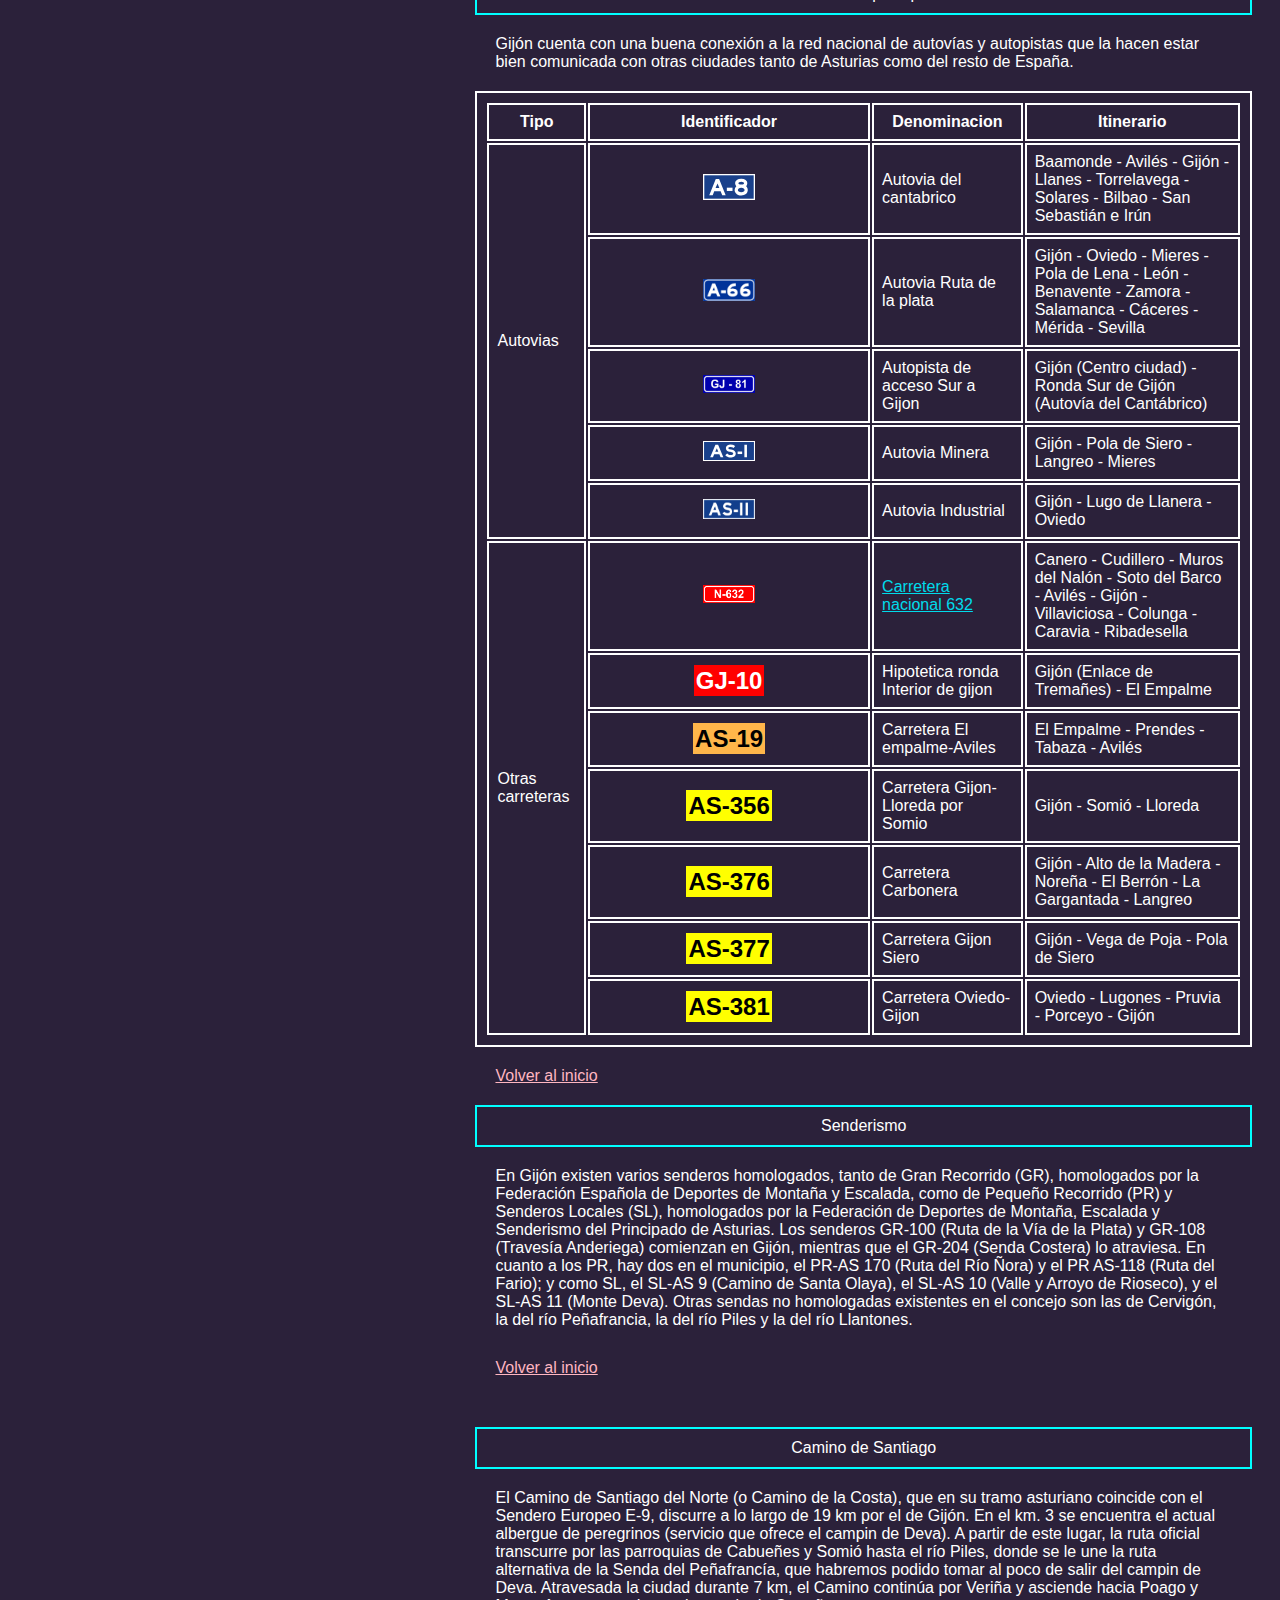
==== commit 5a91f455: "IMGS Y CAMBIOS" ====
--- a/gijon.html
+++ b/gijon.html
@@ -211,7 +211,7 @@
             <p><a href="#top" class="top">Volver al inicio</a></p>
           </p>
           <header id="Revolucion">Revolucion del 1934 y guerra civil</header>
-          <p><img src="Imagenes/revoluciondel1934.webp" alt="Evolucion demografica" style="float:right; margin: 5px;">En la revolución de 1934, la CNT convocó una apresurada huelga general el 4 de octubre y esperó con ansias la traída de armas y dinamita desde las Cuencas Mineras, epicentro de la revolución. Sin embargo, el armamento nunca llegó, posibilitando que la Guardia Civil y la Guardia de Asalto tomaran posiciones en la ciudad. Los revolucionarios montaron barricadas, especialmente en El Llano, y con poco material intentaron tomar la casa consistorial el 8 de octubre, provocando que el crucero Libertad bombardeara Cimadevilla. La revolución fue aplastada y sus líderes ejecutados, detenidos o exiliados. Esta desincronización y falta de preparación por parte de la CNT no volvería a ocurrir en el golpe de Estado de julio de 1936.
+          <p><img src="Imagenes/revoluciondel1934.webp" alt="Revolucion del 34" style="float:right; margin: 5px;">En la revolución de 1934, la CNT convocó una apresurada huelga general el 4 de octubre y esperó con ansias la traída de armas y dinamita desde las Cuencas Mineras, epicentro de la revolución. Sin embargo, el armamento nunca llegó, posibilitando que la Guardia Civil y la Guardia de Asalto tomaran posiciones en la ciudad. Los revolucionarios montaron barricadas, especialmente en El Llano, y con poco material intentaron tomar la casa consistorial el 8 de octubre, provocando que el crucero Libertad bombardeara Cimadevilla. La revolución fue aplastada y sus líderes ejecutados, detenidos o exiliados. Esta desincronización y falta de preparación por parte de la CNT no volvería a ocurrir en el golpe de Estado de julio de 1936.
             En febrero de 1936 Avelino González Mallada, de la CNT, arrasó en las elecciones municipales.​ Con el estallido de la Guerra Civil el 18 de julio de 1936, la ciudad quedó controlada por el bando republicano debido a la anticipación del gobierno municipal. Se formó el Comité de Guerra de Gijón, de preponderancia anarquista. Por su parte, el ejército, concentrado en los cuarteles de Simancas y El Coto, se unió al alzamiento tras una entrevista del coronel Aranda —posterior defensor del sitio de Oviedo— y el general Pinilla —comandante de las divisiones en Gijón—. La sublevación en sí comenzó el 20 de julio, siendo los sublevados sorprendidos por la organización de milicianos y locales, que concentraron sus esfuerzos contra el cuartel de Simancas mediante un duro asedio. El buque sublevado Almirante Cervera intentaría apoyar a los militares bombardeando la ciudad entre el 29 de julio y el 9 de agosto,55​ provocando la destrucción de edificios y pánico entre la población.56​ La respuesta miliciana contra el golpe de Estado incluyó la destrucción de templos en la ciudad y en especial en su zona rural, así como persecución y ejecuciones a civiles. Las tropas del general Pinilla sucumbieron a mediados de agosto, concluyendo el asedio. Posteriormente la villa fue la capital del Consejo Interprovincial de Asturias y León, que se acabaría declarando soberano y se convertiría en el Consejo Soberano de Asturias y León. Las tropas nacionales continuaron hostigando la ciudad; no habría batalla directa aunque sí continuos bombardeos, como los de la Legión Cóndor contra el puerto de El Musel y la ciudad en agosto de 1937.57​ Gijón se fortificó con refugios antiaéreos (la mayoría improvisados en sótanos aunque destaca el excavado en Cimadevilla)58​ e incluso construyó un aeródromo en Las Mestas.59​ Finalmente, la ocupación de la ciudad por las tropas franquistas tuvo lugar el 21 de octubre de 1937.
             <p><a href="#top" class="top">Volver al inicio</a></p>
           </p>
@@ -316,7 +316,7 @@
           <header id="Administracion">Administracion y política</header>
           <p></p>
           <header id="GobiernoMunicipal">Gobierno Municipal</header>
-          <p><img src="Imagenes/Ayuntamientojpg.jpg" alt="Ayuntamiento" style="float: left; margin-right: 20px;">La ciudad recibe en 1979 a la democracia eligiendo a José Manuel Palacio como alcalde. Este continuó en el cargo hasta 1987, cuando es relegado por Vicente Álvarez. En las elecciones municipales de 1999 Álvarez fue sustituido por Paz Fernández Felgueroso y en 2011 esta fue relegada por Carmen Moriyón, primera alcaldesa ajena al PSOE.84​ El 15 de junio de 2019 la ciudadanía elige a una nueva alcaldesa del PSOE.85​ Desde entonces Ana González gobierna en minoría gracias a los votos a favor de Izquierda Unida en el pleno de investidura.​ Su mandato no se prolongará a partir de las elecciones de 2023.
+          <p><img src="Imagenes/Ayuntamientojpg.jpg" alt="Ayuntamiento" style="float: left; margin-right: 20px;">La ciudad recibe en 1979 a la democracia eligiendo a José Manuel Palacio como alcalde. Este continuó en el cargo hasta 1987, cuando es relegado por Vicente Álvarez. En las elecciones municipales de 1999 Álvarez fue sustituido por Paz Fernández Felgueroso y en 2011 esta fue relegada por Carmen Moriyón, primera alcaldesa ajena al PSOE.84​ El 15 de junio de 2019 la ciudadanía elige a una nueva alcaldesa del PSOE.​ Desde entonces Ana González gobierna en minoría gracias a los votos a favor de Izquierda Unida en el pleno de investidura.​ Su mandato no se prolongará a partir de las elecciones de 2023.
 
             Desde la instauración de la democracia en la Transición, la fuerza política que más tiempo ha gobernado en Gijón ha sido el PSOE, que gobernó de forma ininterrumpida durante 32 años, entre 1979 y 2011.
             <p><a href="#top" class="top">Volver al inicio</a></p></p>
--- a/Estilos/gijon.css
+++ b/Estilos/gijon.css
@@ -0,0 +1,305 @@
+@font-face {
+  font-family: "japanese_2020";
+  src: url("../Fuentes/japanese_2020/JAPANESE_2020.ttf");
+}
+@font-face {
+  font-family: "digital_7";
+  src: url("../Fuentes/digital_7/digital-7.ttf");
+}
+@font-face {
+  font-family: "Batman";
+  src: url("../Fuentes/batman_forever/batmfa__.ttf");
+}
+.bandera{
+  width: 100px;
+  height: 50px;
+}
+body {
+  background-color: #2B213A;
+  color: white;
+  font-family: Verdana, Geneva, Tahoma, sans-serif;
+}
+.container {
+    display: flex;
+    flex-direction: row;
+  }
+  a{
+    color: rgb(0, 219, 235);
+  }
+  .navigation-menu {
+    max-height: 1230px;
+    min-height: 1200px;
+    font-family: Arial, Helvetica, sans-serif;
+    padding: 10px;
+    border: 2px solid #3e22a5;
+    background-color:rgb(35, 22, 66);
+    box-shadow: 0 0 10px #708aff;
+    color: rgb(255, 255, 255);
+    animation: neon 1s ease-in-out infinite alternate;
+  }
+  
+  @keyframes neon {
+    to {
+      box-shadow: 0 0 20px #00ffff;
+    }
+  }
+  .main-content {
+    flex: 1;
+    padding: 20px;
+  }
+  header {
+    border: 2px solid #00FFFF; /* Color neon */
+    padding: 10px; /* Espacio dentro del borde */
+    text-align: center; /* Alineación centrada */
+    animation: neon 1s ease-in-out infinite alternate; /* Animación neon */
+  }
+  
+  p {
+    margin: 0; /* Elimina el margen por defecto */
+    padding: 10px; /* Agrega un padding para separarlo del borde */
+  }
+  
+  @keyframes neon {
+    from {
+      box-shadow: 0 0 5px #00FFFF; /* Color neon */
+    }
+    to {
+      box-shadow: 0 0 20px #00FFFF; /* Color neon */
+    }
+  }
+.content{
+  float: left;
+  width: 50%;
+  height: 300px;
+}
+.clearfix {
+    clear: both;
+}
+#titulo {
+    font-size: 70px;
+    font-family: "japanese_2020";
+    color: white;
+    border: 2px solid #0077ff; /* Color neon */
+    padding: 10px; /* Espacio dentro del borde */
+    text-align: center; /* Alineación centrada */
+    animation: neon 1s ease-in-out infinite alternate; /* Animación neon */
+  }
+  
+  p {
+    margin: 10px; /* Elimina el margen por defecto */
+    padding: 10px; /* Agrega un padding para separarlo del borde */
+  }
+  
+  @keyframes neon {
+    from {
+      box-shadow: 0 0 5px #ff00d4; /* Color neon */
+    }
+    to {
+      box-shadow: 0 0 20px #e5ff00; /* Color neon */
+    }
+  }
+.top{
+  color: lightpink;
+}
+table, th, td {
+    border: 2px solid;
+    padding: 8px;
+    animation: neon 1s ease-in-out infinite alternate;
+  }
+img{
+  width: 20%;
+}
+.gj-10{
+  font-family: Arial, Helvetica, sans-serif;
+  font-weight: bold;
+  background-color: red;
+  padding: 2px;
+  font-size: x-large;
+}
+.AS-19{
+  font-family: Arial, Helvetica, sans-serif;
+  color: black;
+  font-weight: bold;
+  background-color: #FFB64A;
+  padding: 2px;
+  font-size: x-large;
+}
+.AS-356{
+  font-family: Arial, Helvetica, sans-serif;
+  color: black;
+  font-weight: bold;
+  background-color: yellow;
+  padding: 2px;
+  font-size: x-large;
+}
+.Parroquia{
+  text-align: center;
+  margin: auto;
+}
+#Toponimia{
+  font-family: "digital_7";
+  font-size: 300%;
+  font-weight: bold;
+}
+#Oficialidad{
+  font-family: "Batman";
+  font-size: x-large;
+}
+#Simbolos{
+  font-family: "digital_7";
+  font-size: 300%;
+  font-weight: bold;
+}
+#Geografia{
+  font-family: "digital_7";
+  font-size: 300%;
+  font-weight: bold;
+}
+#Hidrografia{
+  font-family: "Batman";
+  font-size: x-large;
+}
+#Clima{
+  font-family: "Batman";
+  font-size: x-large;
+}
+#Historia{
+  font-family: "digital_7";
+  font-size: 300%;
+  font-weight: bold;
+}
+#Prehistoria{
+  font-family: "Batman";
+  font-size: x-large;
+}
+#EdadAntigua{
+  font-family: "Batman";
+  font-size: x-large;
+}
+#EdadMedia{
+  font-family: "Batman";
+  font-size: x-large;
+}
+#EdadContemporanea{
+  font-family: "Batman";
+  font-size: x-large;
+}
+#Demografia{
+  font-family: "digital_7";
+  font-size: 300%;
+  font-weight: bold;
+}
+#EvolucionPoblacion{
+  font-family: "Batman";
+  font-size: x-large;
+}
+#EvolucionParroquial{
+  font-family: "Batman";
+  font-size: x-large;
+}
+#Admistracion{
+  font-family: "digital_7";
+  font-size: 300%;
+  font-weight: bold;
+}
+#GobiernoMunicipal{
+  font-family: "Batman";
+  font-size: x-large;
+}
+#OrganizacionTerritorial{
+  font-family: "Batman";
+  font-size: x-large;
+}
+#RepresentacionConsular{
+  font-family: "Batman";
+  font-size: x-large;
+}
+#Economia{
+  font-family: "digital_7";
+  font-size: 300%;
+  font-weight: bold;
+}
+#MillaConocimiento{
+  font-family: "Batman";
+  font-size: x-large;
+}
+#CentrosComerciales{
+  font-family: "Batman";
+  font-size: x-large;
+}
+#Servicios{
+  font-family: "digital_7";
+  font-size: 300%;
+  font-weight: bold;
+}
+#Educacion{
+  font-family: "Batman";
+  font-size: x-large;
+}
+#Sanidad{
+  font-family: "Batman";
+  font-size: x-large;
+}
+#Empresasmunicipales{
+  font-family: "Batman";
+  font-size: x-large;
+}
+#Transporte{
+  font-family: "digital_7";
+  font-size: 300%;
+  font-weight: bold;
+}
+#Terrestre{
+  font-family: "Batman";
+  font-size: x-large;
+}
+#Patrimonio{
+  font-family: "Batman";
+  font-size: x-large;
+}
+#Cultura{
+  font-family: "Batman";
+  font-size: x-large;
+}
+.Otrapag{
+font-family: "Batman";
+font-size: large;
+margin: 0;
+padding: 0;
+display: flex;
+justify-content: center;
+align-items: center;
+ height: 10vh;
+ background: #2B213A;
+}
+.btnneon{
+position: relative;
+display: inline-block;
+padding: 15px 30px;
+color: #fff;
+letter-spacing: 4px;
+font-size: 24px;
+text-decoration: none;
+overflow: hidden;
+transition: 0.2s;
+}
+.btnneon:hover{
+  background: #a945c7;
+  box-shadow: 0 0 10px #a945c7, 0 0 40px #a945c7, 0 0 80px #a945c7 ;
+}
+.btn-neon span{
+  position: absolute;
+  display: block;
+}
+footer{
+  font-family: "Batman";
+  text-align: center;
+}
+.Indice1{
+  font-family: "japanese_2020";
+  font-size: 230%;
+  text-align: center;
+}
+li{
+  font-family: Cambria, Cochin, Georgia, Times, 'Times New Roman', serif;
+}
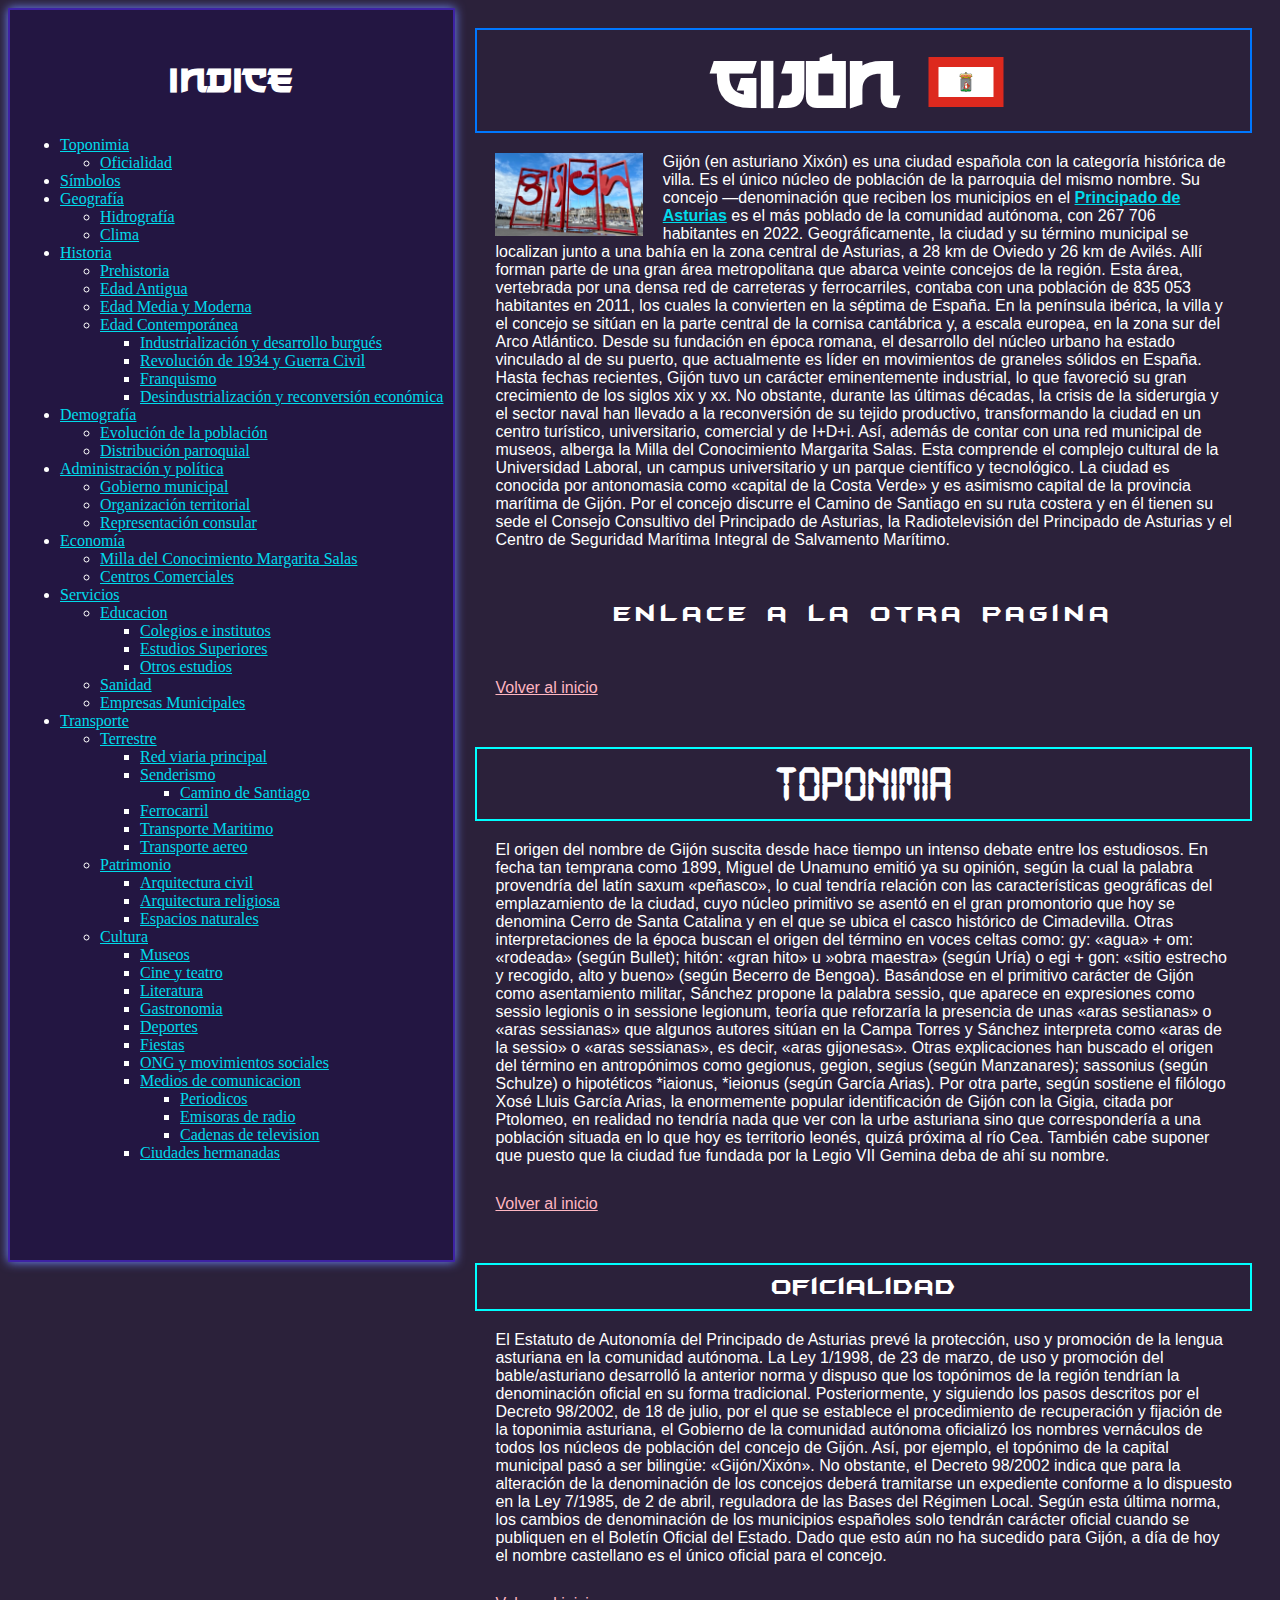
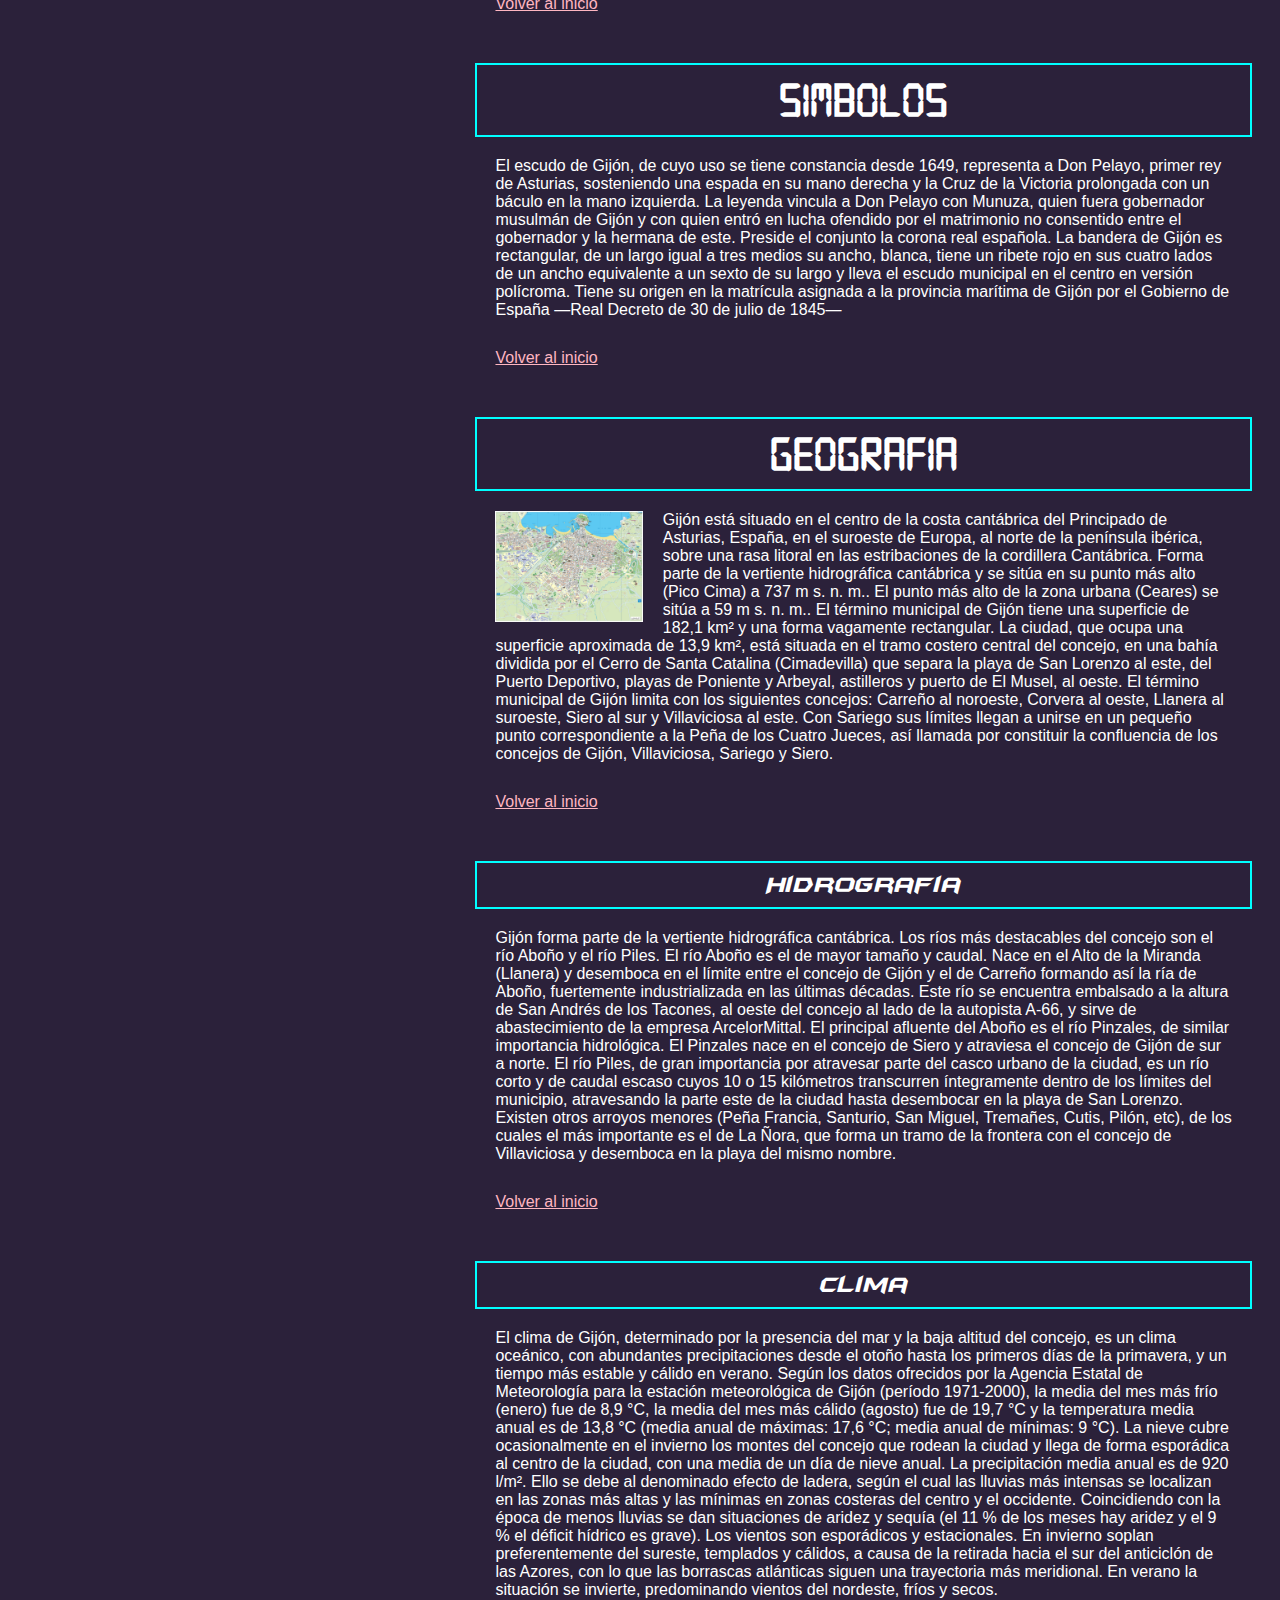
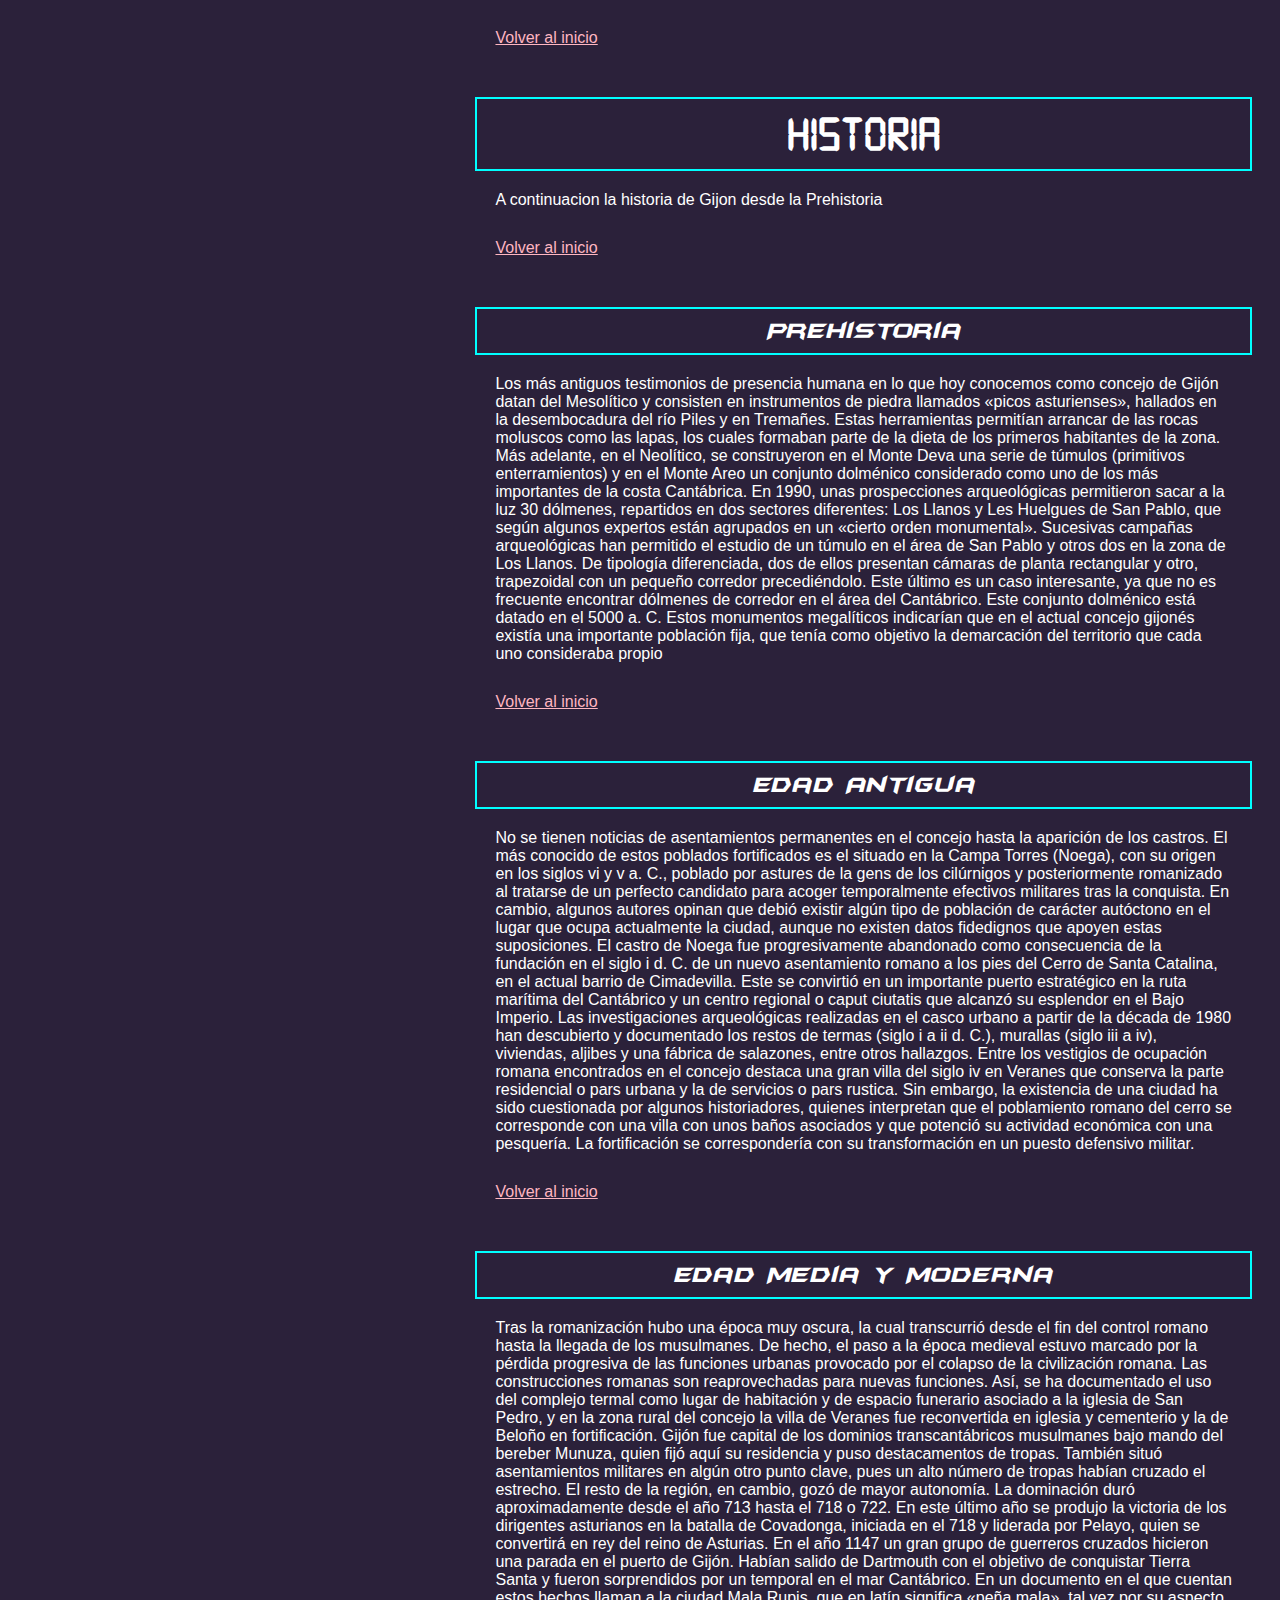
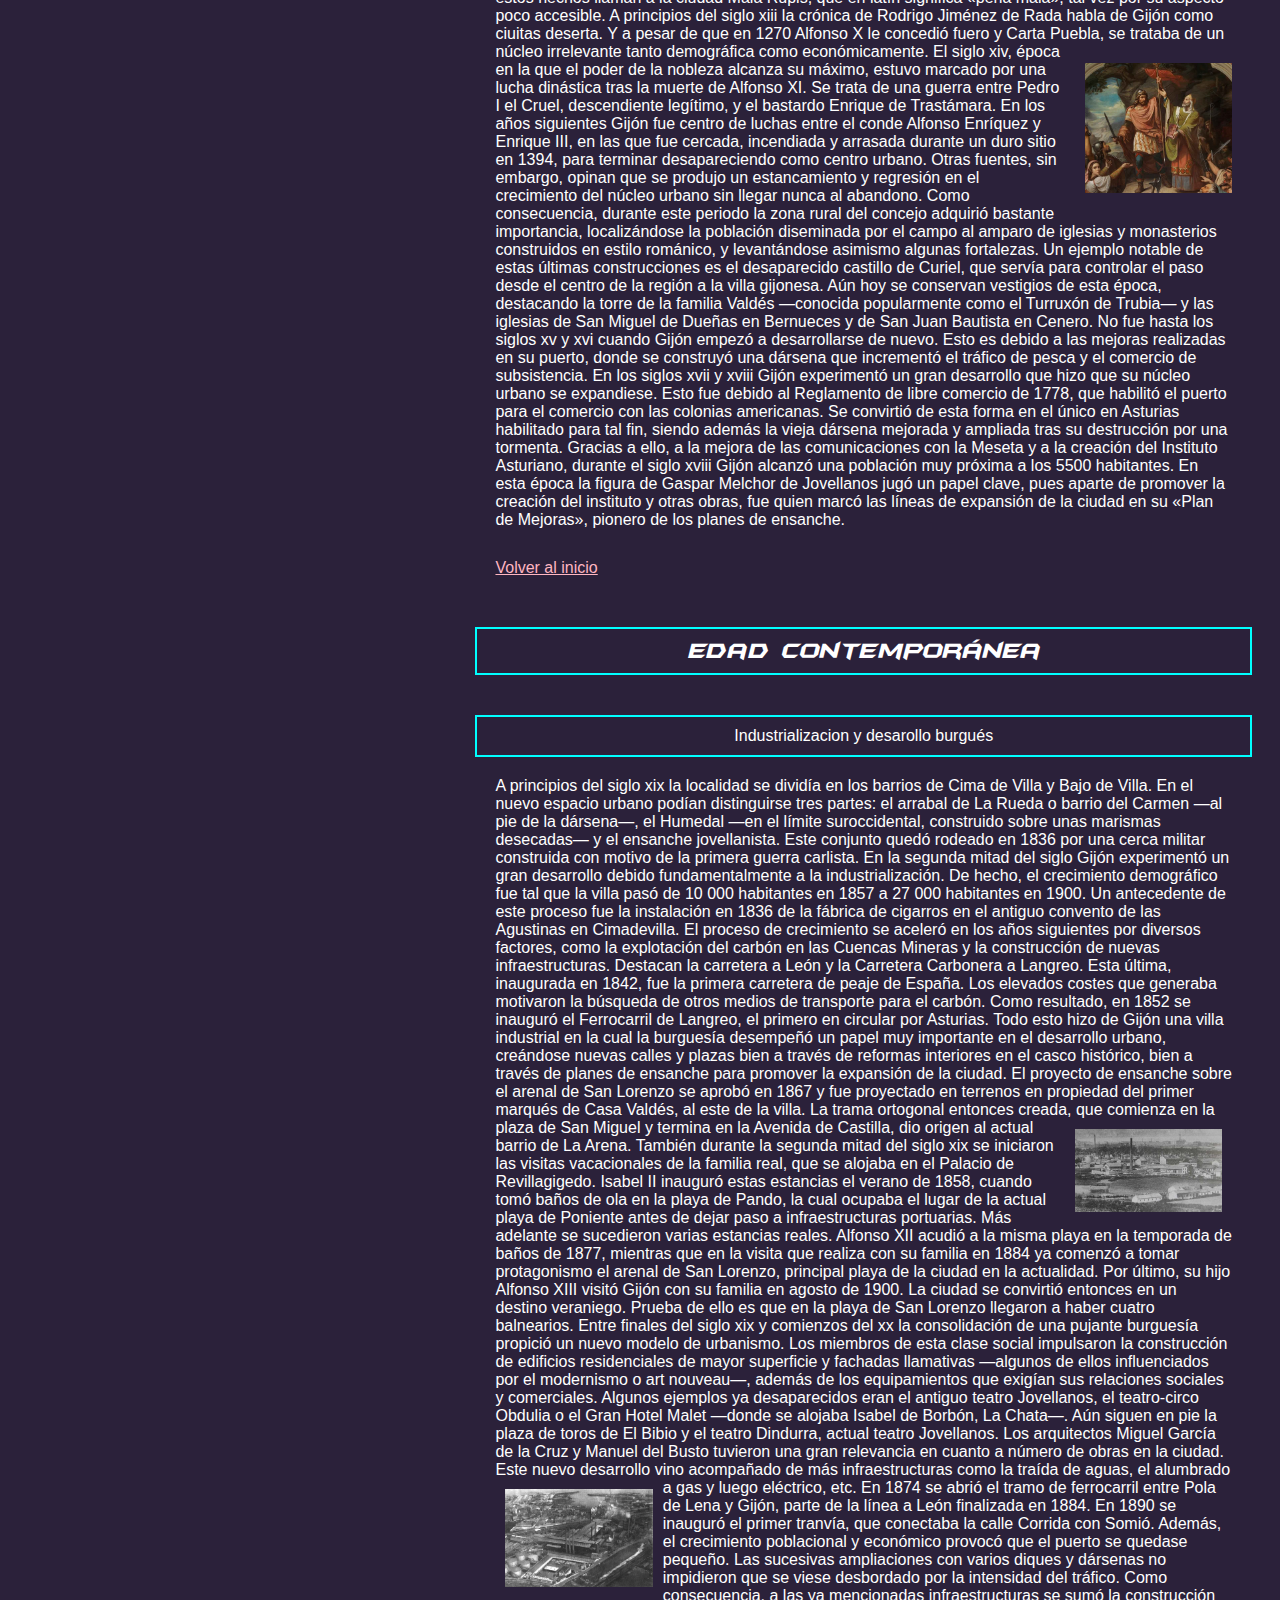
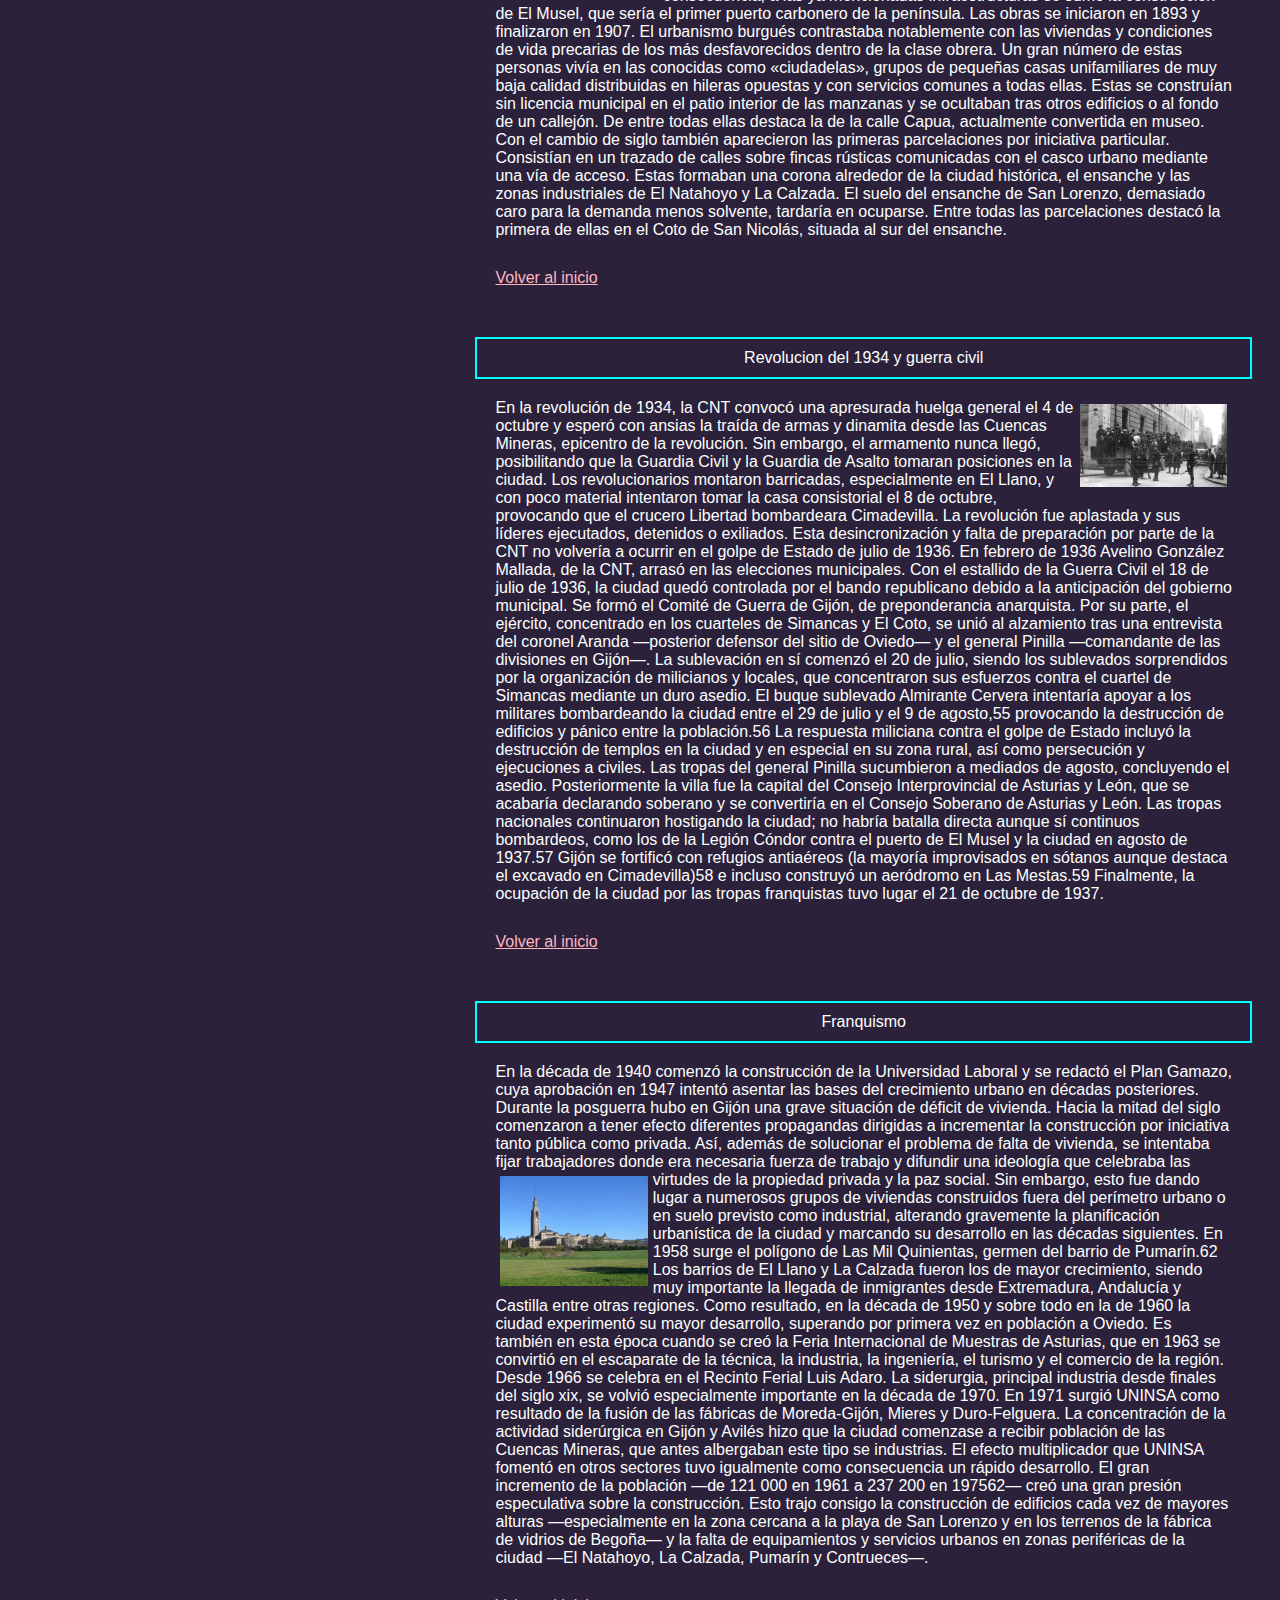
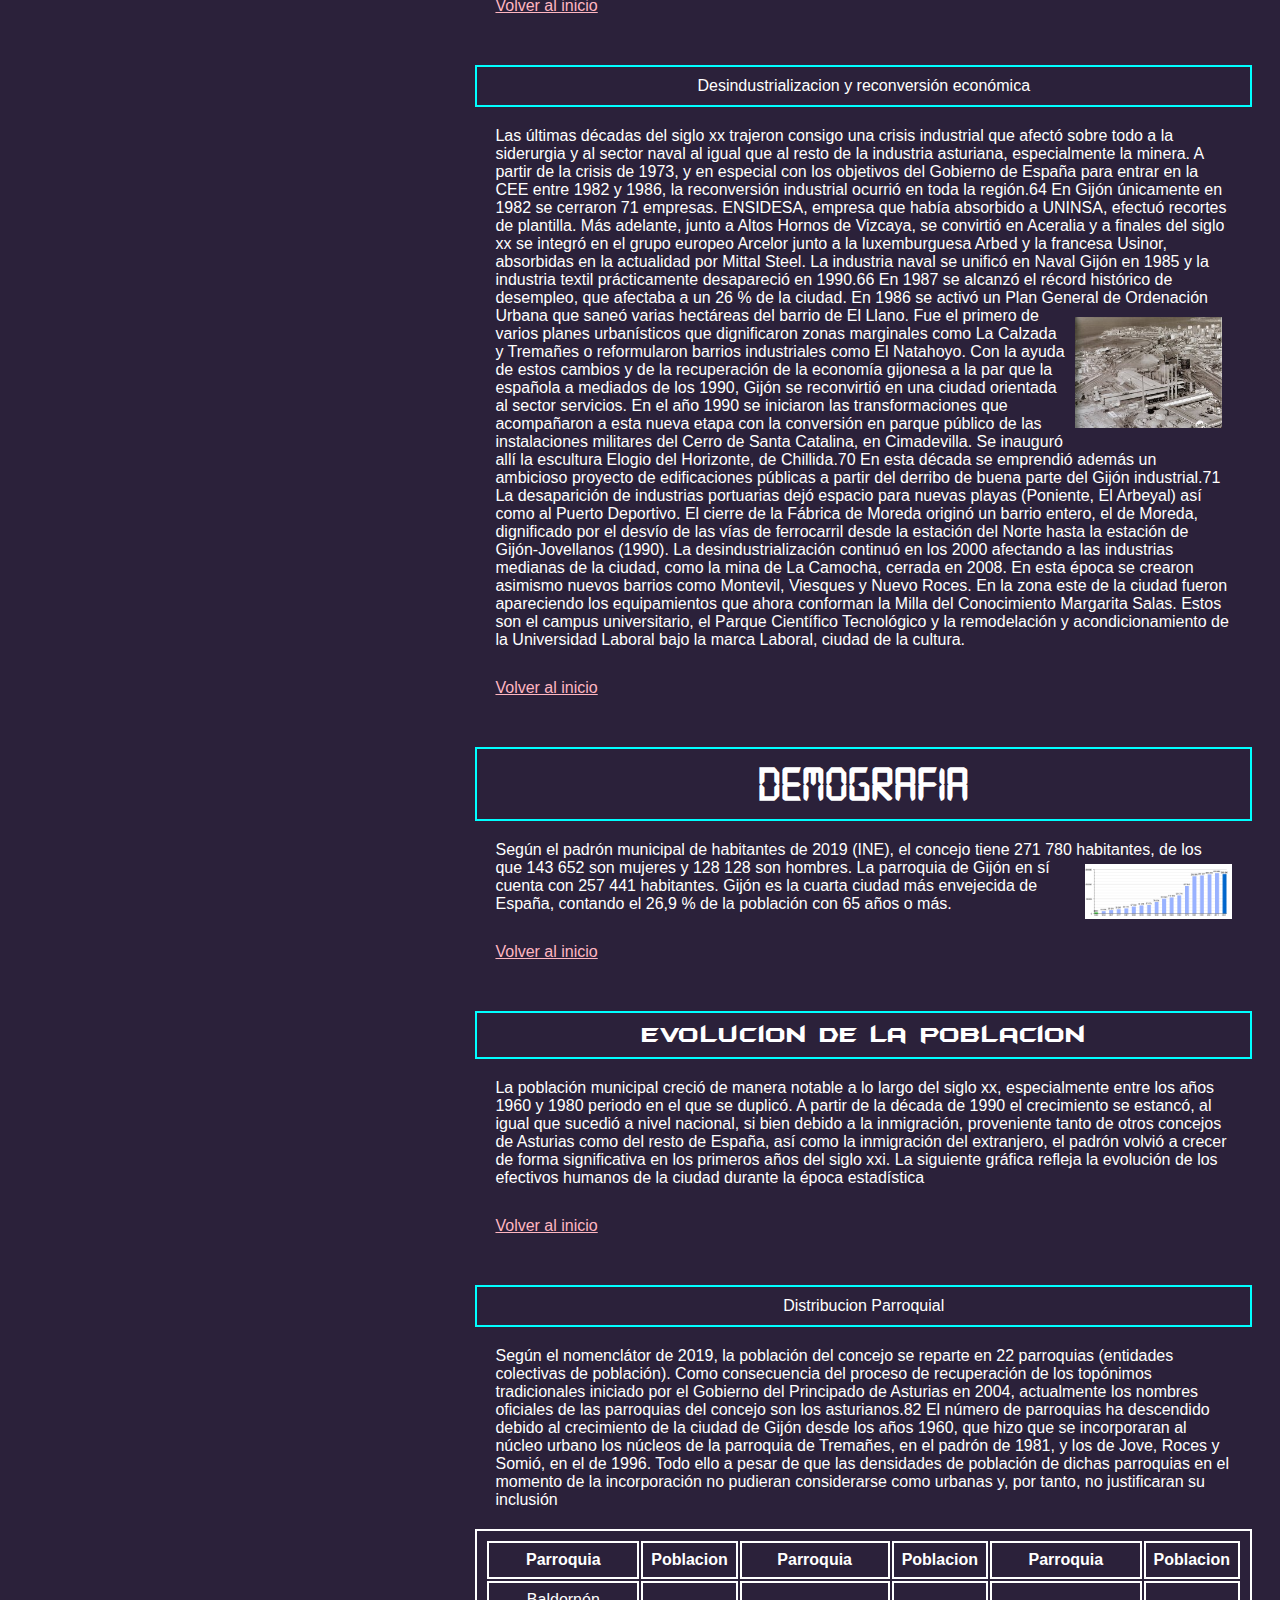
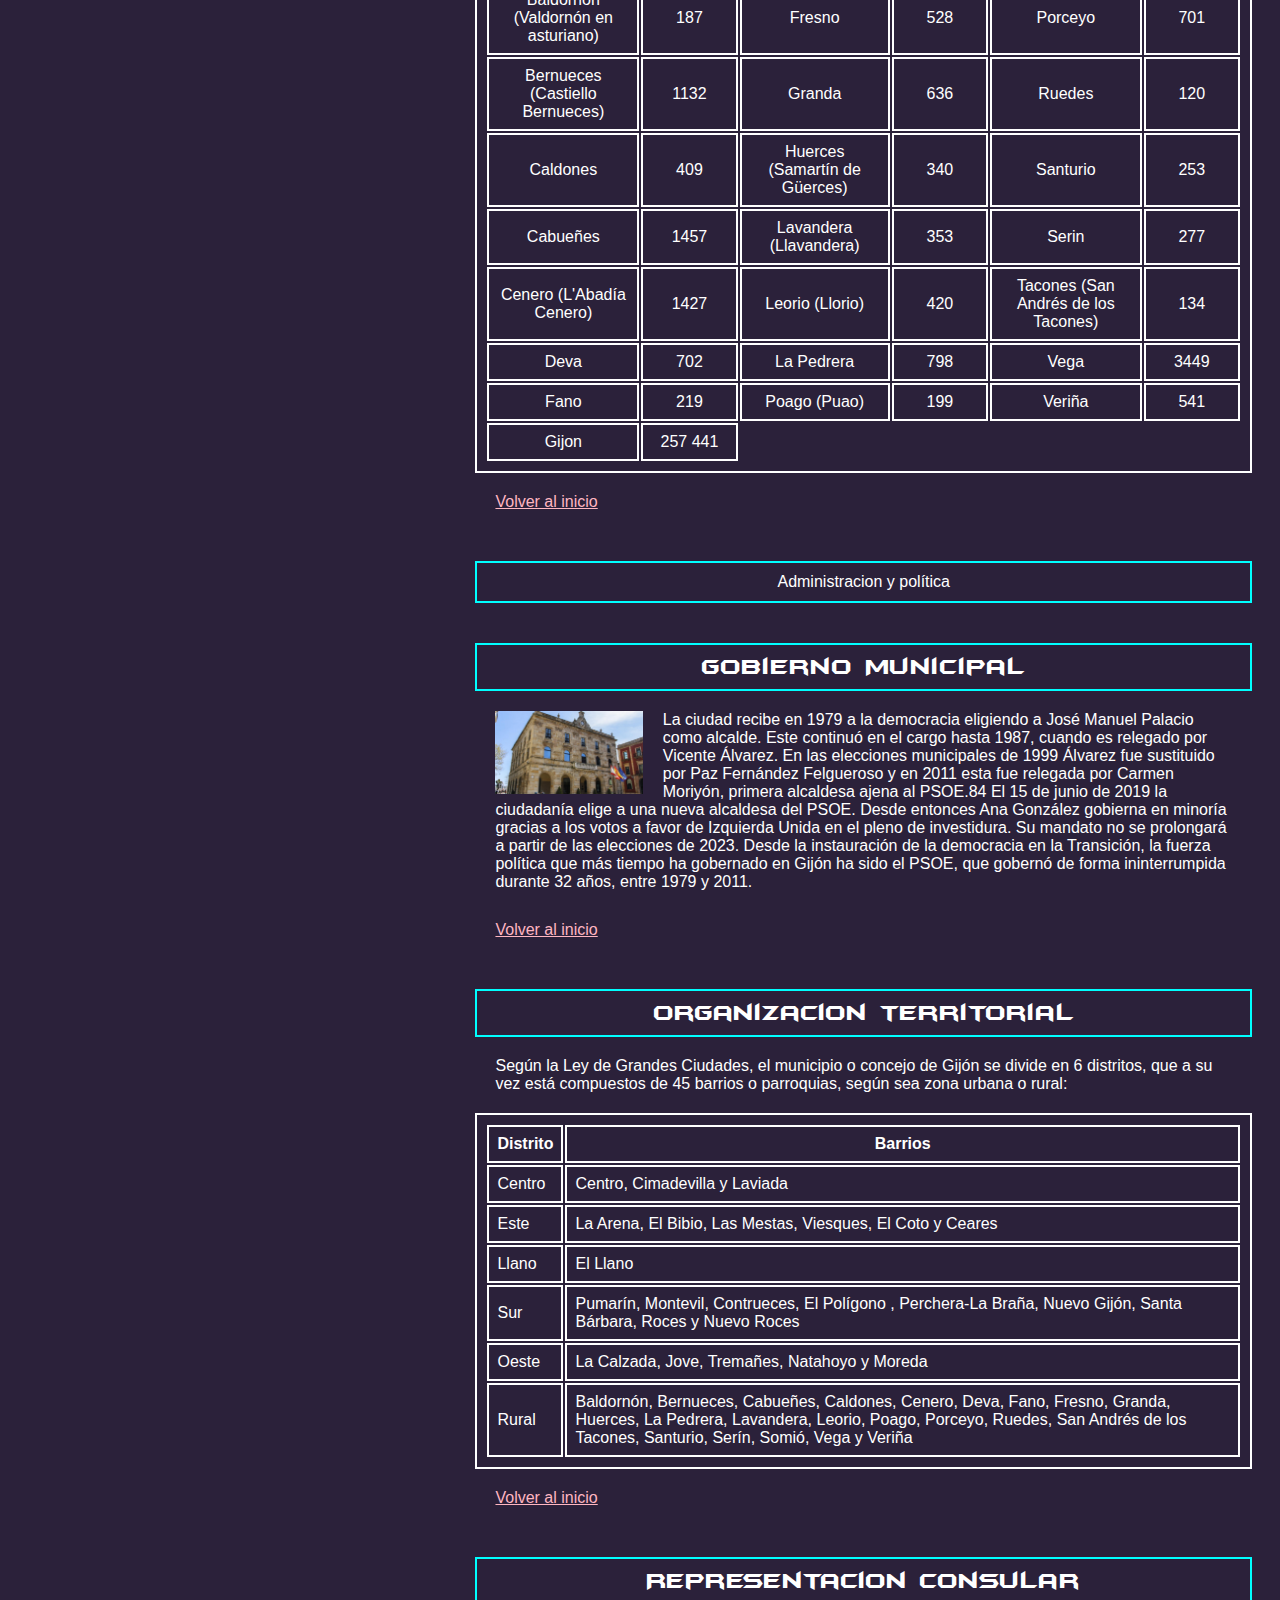
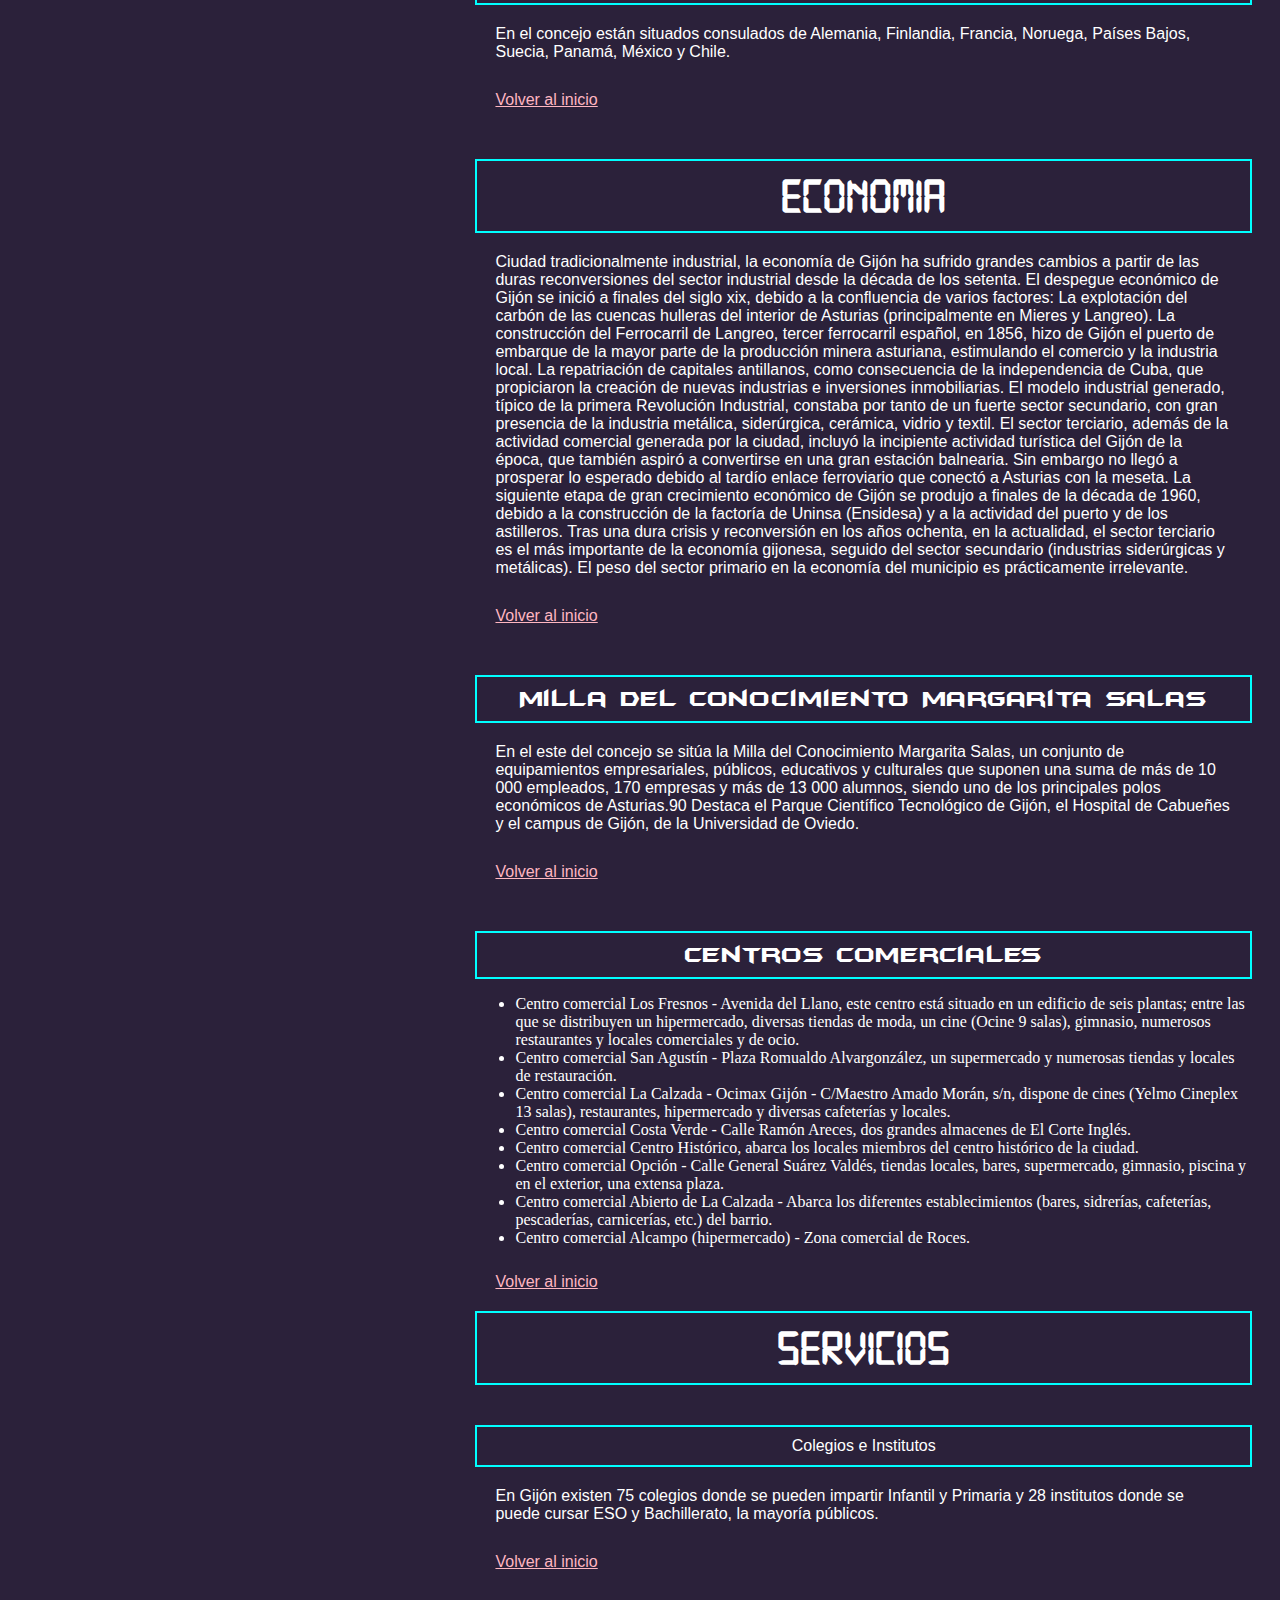
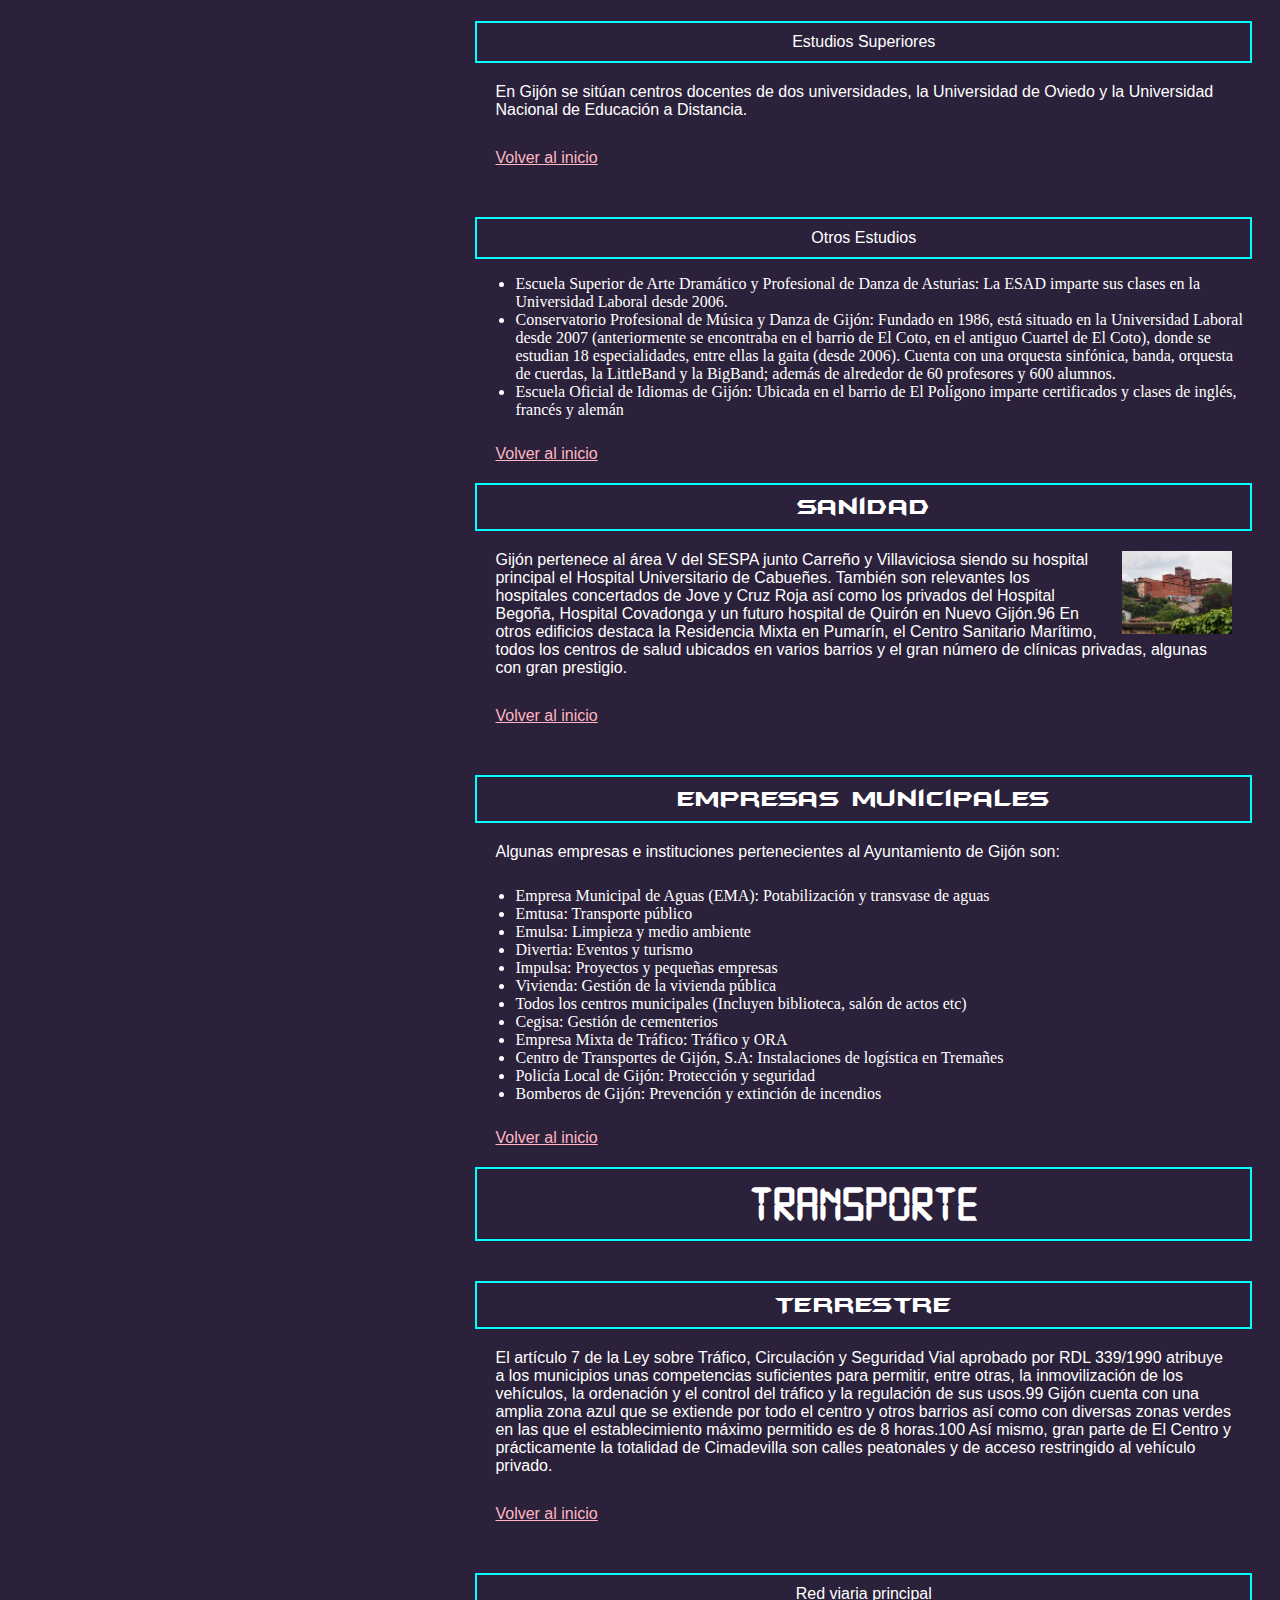
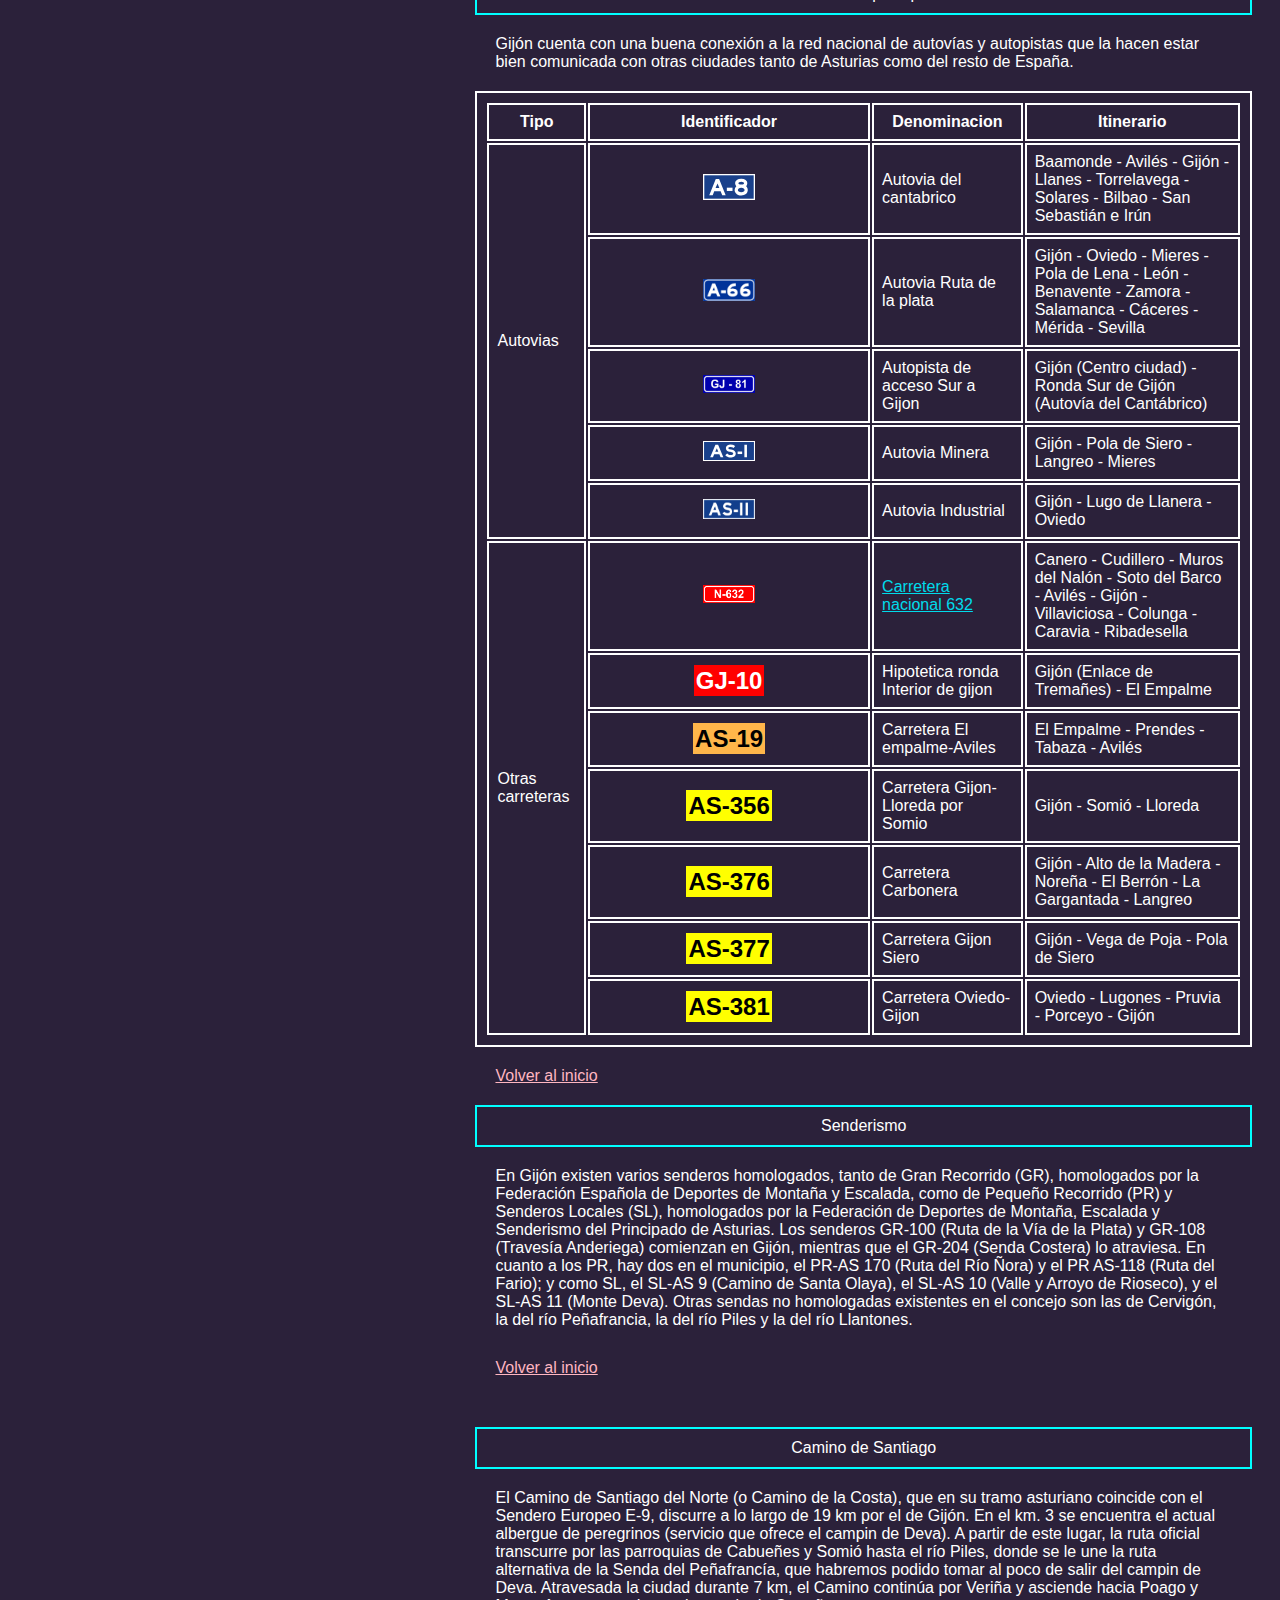
==== commit 9fd491f2: "Ultimos cambios" ====
--- a/gijon.html
+++ b/gijon.html
@@ -115,7 +115,7 @@
 
         <header id="titulo"><strong>Gijon </strong><img class="bandera" src="Imagenes/Bandera_gijon.svg" alt="Bandera de Gijon"></header>
         
-        <p style="display: inline-block;"><img src="Imagenes/Gijon-en-dos-dias.jpg" alt="Foto de Gijon" style="float: left; margin-right: 20px;">Gijón (en asturiano Xixón) es una ciudad española con la categoría histórica de villa. Es el único núcleo de población de la parroquia del mismo nombre. Su concejo —denominación que reciben los municipios en el Principado de Asturias es el más poblado de la comunidad autónoma, con 267 706 habitantes en 2022.
+        <p style="display: inline-block;"><img src="Imagenes/Gijon-en-dos-dias.jpg" alt="Foto de Gijon" style="float: left; margin-right: 20px;">Gijón (en asturiano Xixón) es una ciudad española con la categoría histórica de villa. Es el único núcleo de población de la parroquia del mismo nombre. Su concejo —denominación que reciben los municipios en el <strong><a href="https://es.wikipedia.org/wiki/Asturias">Principado de Asturias</a></strong> es el más poblado de la comunidad autónoma, con 267 706 habitantes en 2022.
 
           Geográficamente, la ciudad y su término municipal se localizan junto a una bahía en la zona central de Asturias, a 28 km de Oviedo y 26 km de Avilés. Allí forman parte de una gran área metropolitana que abarca veinte concejos de la región. Esta área, vertebrada por una densa red de carreteras y ferrocarriles, contaba con una población de 835 053 habitantes en 2011, los cuales la convierten en la séptima de España.​ En la península ibérica, la villa y el concejo se sitúan en la parte central de la cornisa cantábrica y, a escala europea, en la zona sur del Arco Atlántico.
           
